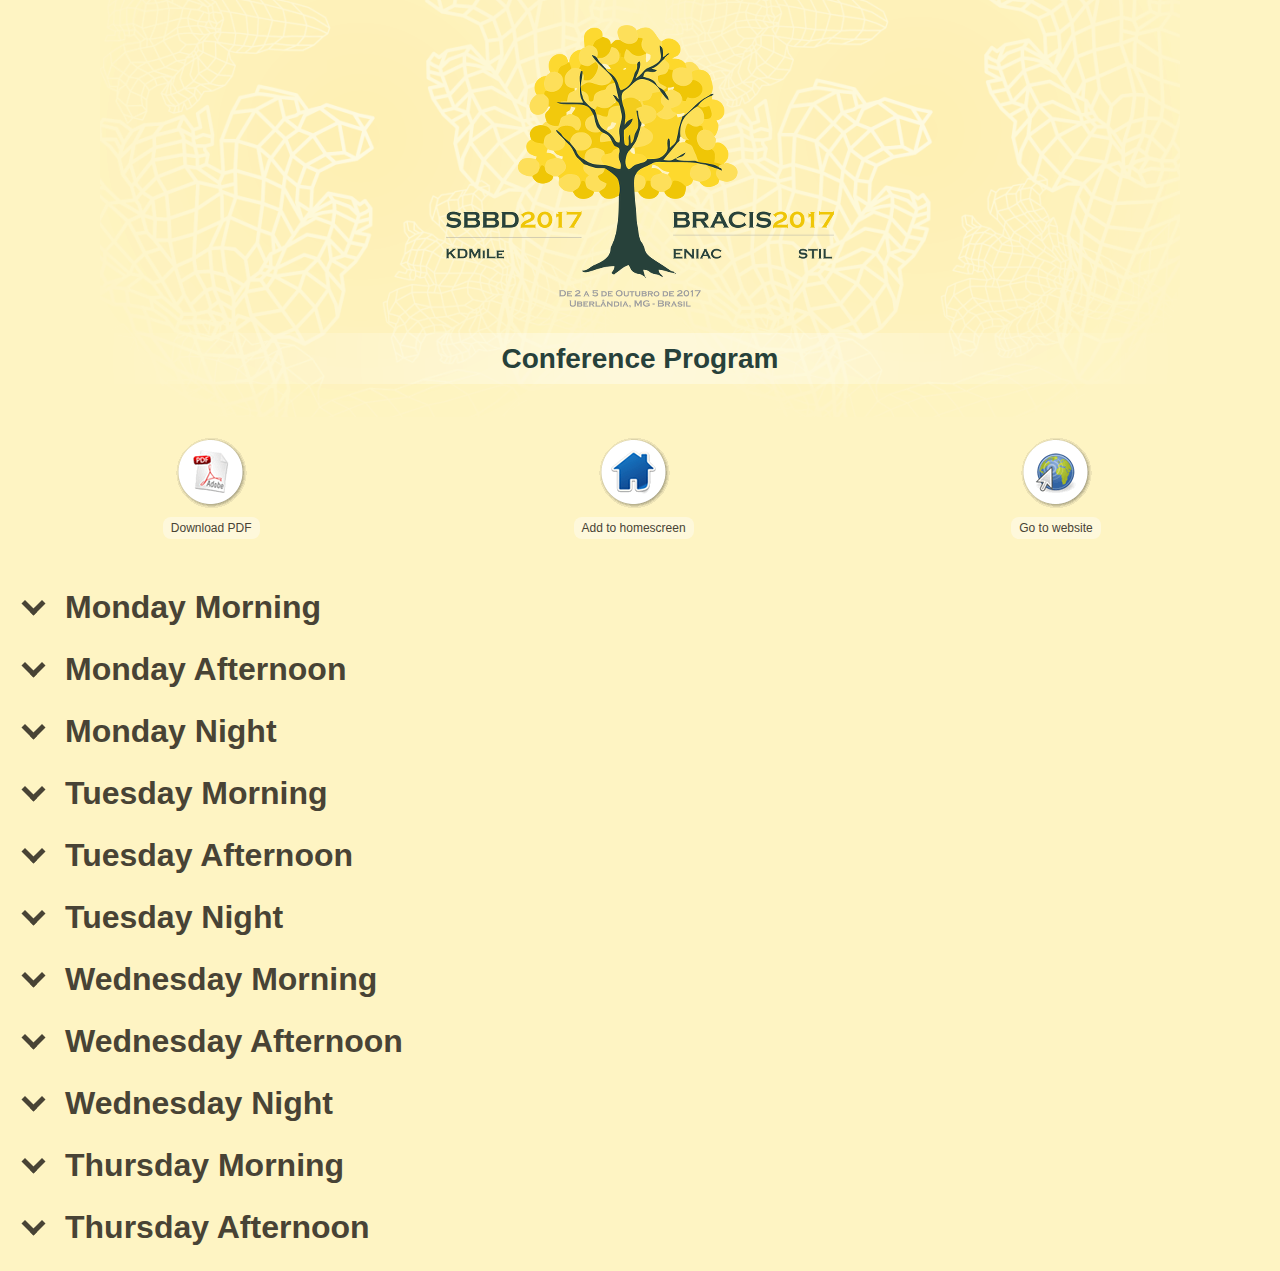
==== index.html @ 1a39b27f "4" ====
<!DOCTYPE html>
<html>
  <head>
    <meta charset="UTF-8">
    <meta name="viewport" content="width=device-width,initial-scale=1">
    <title>Conference Program - BRACIS|SBBD</title>
    <link rel="icon" type="image/png" href="images/bracis-32.png" sizes="32x32">
    <link rel="icon" type="image/png" href="images/bracis-64.png" sizes="64x64">
    <link rel="icon" type="image/png" href="images/bracis-128.png" sizes="128x128">
    <link rel="stylesheet" href="style.css" type="text/css">
  </head>
  <body>
    <header><h1>Conference Program</h1></header>
    <nav>
      <ul class="menu">
        <li>
          <a href="bracis-sbbd.pdf" target="_.blank">
            <p><img src="images/pdf.png"></p>
            <span class="text">Download PDF</span>
          </a>
        </li>
        <li>
          <a href="https://www.stmaryk12.net/cms/lib/LA01907349/Centricity/Domain/667/How%20to%20add%20a%20Home%20Screen%20Shortcut%20Link.pdf" target="_.blank">
            <p><img src="images/homescreen.png"></p>
            <span class="text">Add to homescreen</span>
          </a>
        </li>
        <li>
          <a href="http://www.bracis2017.ufu.br/" target="_.blank">
            <p><img src="images/website.png"></p>
            <span class="text">Go to website</span>
          </a>
        </li>
      </ul>
    </nav>
    
    <section id="MondayMorning" data-collapse-after="2017-10-02 12:00"><h2>Monday Morning</h2><ul class="time-table"><li ><ul class="event"><li class="time"><img src="images/time.png" class="icon">08:30 - 10:00</li><li class="title"><img src="images/title.png" class="icon">Tutorial 1 - Understanding classifier performance: ROC analysis and beyond (Part 1)</li><li class="info"><a data-event-id="Tutorial1-Understandingclassifierperformance:ROCanalysisandbeyond(Part1)"><img src="images/info.png"></a></li></ul></li><li ><ul class="event"><li class="time"><img src="images/time.png" class="icon">08:30 - 10:00</li><li class="title"><img src="images/title.png" class="icon">Tutorial 2 - AUTO-ML: automatizando aprendizado de máquina (Part 1)</li><li class="info"><a data-event-id="Tutorial2-AUTO-ML:automatizandoaprendizadodemáquina(Part1)"><img src="images/info.png"></a></li></ul></li><li ><ul class="event"><li class="time"><img src="images/time.png" class="icon">08:30 - 10:00</li><li class="title"><img src="images/title.png" class="icon">Workshop JDP (Part 1)</li><li class="info"><a data-event-id="WorkshopJDP(Part1)"><img src="images/info.png"></a></li></ul></li><li class="break-event"><ul class="event"><li class="time"><img src="images/time.png" class="icon">10:00 - 10:30</li><li class="break">Coffee break</li><li class="info"><img src="images/coffee.png"></li></ul></li><li ><ul class="event"><li class="time"><img src="images/time.png" class="icon">10:30 - 12:00</li><li class="title"><img src="images/title.png" class="icon">Tutorial 1 - Understanding classifier performance: ROC analysis and beyond (Part 2)</li><li class="info"><a data-event-id="Tutorial1-Understandingclassifierperformance:ROCanalysisandbeyond(Part2)"><img src="images/info.png"></a></li></ul></li><li ><ul class="event"><li class="time"><img src="images/time.png" class="icon">10:30 - 12:00</li><li class="title"><img src="images/title.png" class="icon">Tutorial 2 - AUTO-ML: automatizando aprendizado de máquina (Part 2)</li><li class="info"><a data-event-id="Tutorial2-AUTO-ML:automatizandoaprendizadodemáquina(Part2)"><img src="images/info.png"></a></li></ul></li><li ><ul class="event"><li class="time"><img src="images/time.png" class="icon">10:30 - 12:00</li><li class="title"><img src="images/title.png" class="icon">Workshop JDP (Parte 2)</li><li class="info"><a data-event-id="WorkshopJDP(Parte2)"><img src="images/info.png"></a></li></ul></li></ul></section><section id="MondayAfternoon" data-collapse-after="2017-10-02 17:30"><h2>Monday Afternoon</h2><ul class="time-table"><li ><ul class="event"><li class="time"><img src="images/time.png" class="icon">13:30 - 15:00</li><li class="title"><img src="images/title.png" class="icon">Tutorial 3 - Hands-on Tutorial on MOA (Part 1)</li><li class="info"><a data-event-id="Tutorial3-Hands-onTutorialonMOA(Part1)"><img src="images/info.png"></a></li></ul></li><li ><ul class="event"><li class="time"><img src="images/time.png" class="icon">13:30 - 15:00</li><li class="title"><img src="images/title.png" class="icon">Tutorial 4 - Automatic Language Identification in Microblogs (Part 1)</li><li class="info"><a data-event-id="Tutorial4-AutomaticLanguageIdentificationinMicroblogs(Part1)"><img src="images/info.png"></a></li></ul></li><li class="break-event"><ul class="event"><li class="time"><img src="images/time.png" class="icon">15:00 - 15:30</li><li class="break">Coffee break</li><li class="info"><img src="images/coffee.png"></li></ul></li><li ><ul class="event"><li class="time"><img src="images/time.png" class="icon">15:30 - 17:00</li><li class="title"><img src="images/title.png" class="icon">Tutorial 3 - Hands-on Tutorial on MOA (Part 2)</li><li class="info"><a data-event-id="Tutorial3-Hands-onTutorialonMOA(Part2)"><img src="images/info.png"></a></li></ul></li><li ><ul class="event"><li class="time"><img src="images/time.png" class="icon">15:30 - 17:00</li><li class="title"><img src="images/title.png" class="icon">Tutorial 4 - Automatic Language Identification in Microblogs (Part 2)</li><li class="info"><a data-event-id="Tutorial4-AutomaticLanguageIdentificationinMicroblogs(Part2)"><img src="images/info.png"></a></li></ul></li><li class="break-event"><ul class="event"><li class="time"><img src="images/time.png" class="icon">17:00 - 17:30</li><li class="break">Coffee break</li><li class="info"><img src="images/coffee.png"></li></ul></li></ul></section><section id="MondayNight" data-collapse-after="2017-10-02 19:20"><h2>Monday Night</h2><ul class="time-table"><li ><ul class="event"><li class="time"><img src="images/time.png" class="icon">17:30 - 19:20</li><li class="title"><img src="images/title.png" class="icon">Industrial and Research Panel (BRACIS and SBBD)</li><li class="info"><a data-event-id="IndustrialandResearchPanel(BRACISandSBBD)"><img src="images/info.png"></a></li></ul></li></ul></section><section id="TuesdayMorning" data-collapse-after="2017-10-03 12:30"><h2>Tuesday Morning</h2><ul class="time-table"><li ><ul class="event"><li class="time"><img src="images/time.png" class="icon">08:30 - 10:00</li><li class="title"><img src="images/title.png" class="icon">Talk: Data Science and Big Data: brothers, yes, twins, no</li><li class="info"><a data-event-id="Talk:DataScienceandBigData:brothers,yes,twins,no"><img src="images/info.png"></a></li></ul></li><li class="break-event"><ul class="event"><li class="time"><img src="images/time.png" class="icon">17:00 - 17:30</li><li class="break">Coffee break</li><li class="info"><img src="images/coffee.png"></li></ul></li><li ><ul class="event"><li class="time"><img src="images/time.png" class="icon">10:30 - 12:30</li><li class="title"><img src="images/title.png" class="icon">ENIAC TS1: Evolutionary computation and Metaheuristics 1</li><li class="info"><a data-event-id="ENIACTS1:EvolutionarycomputationandMetaheuristics1"><img src="images/info.png"></a></li></ul></li><li ><ul class="event"><li class="time"><img src="images/time.png" class="icon">10:30 - 12:30</li><li class="title"><img src="images/title.png" class="icon">BRACIS TS1: Machine Learning and Data Mining 1</li><li class="info"><a data-event-id="BRACISTS1:MachineLearningandDataMining1"><img src="images/info.png"></a></li></ul></li><li ><ul class="event"><li class="time"><img src="images/time.png" class="icon">10:30 - 12:30</li><li class="title"><img src="images/title.png" class="icon">BRACIS TS2: Agent-based and Multi-Agent Systems</li><li class="info"><a data-event-id="BRACISTS2:Agent-basedandMulti-AgentSystems"><img src="images/info.png"></a></li></ul></li><li ><ul class="event"><li class="time"><img src="images/time.png" class="icon">10:30 - 12:30</li><li class="title"><img src="images/title.png" class="icon">STIL TS1</li><li class="info"><a data-event-id="STILTS1"><img src="images/info.png"></a></li></ul></li><li ><ul class="event"><li class="time"><img src="images/time.png" class="icon">10:30 - 12:30</li><li class="title"><img src="images/title.png" class="icon">ENIAC TS2: Natural Language Procesing 1</li><li class="info"><a data-event-id="ENIACTS2:NaturalLanguageProcesing1"><img src="images/info.png"></a></li></ul></li><li ><ul class="event"><li class="time"><img src="images/time.png" class="icon">10:30 - 12:30</li><li class="title"><img src="images/title.png" class="icon">Talk: S. Amer-Yahia</li><li class="info"><a data-event-id="Talk:S.Amer-Yahia"><img src="images/info.png"></a></li></ul></li></ul></section><section id="TuesdayAfternoon" data-collapse-after="2017-10-03 18:00"><h2>Tuesday Afternoon</h2><ul class="time-table"><li ><ul class="event"><li class="time"><img src="images/time.png" class="icon">14:00 - 15:30</li><li class="title"><img src="images/title.png" class="icon">Talk: On Callibration in Machine Leraning</li><li class="info"><a data-event-id="Talk:OnCallibrationinMachineLeraning"><img src="images/info.png"></a></li></ul></li><li class="break-event"><ul class="event"><li class="time"><img src="images/time.png" class="icon">15:30 - 16:00</li><li class="break">Coffee break</li><li class="info"><img src="images/coffee.png"></li></ul></li><li ><ul class="event"><li class="time"><img src="images/time.png" class="icon">15:30 - 18:00</li><li class="title"><img src="images/title.png" class="icon">Poster Session: STIL/JDP/TILic</li><li class="info"><a data-event-id="PosterSession:STIL/JDP/TILic"><img src="images/info.png"></a></li></ul></li><li ><ul class="event"><li class="time"><img src="images/time.png" class="icon">16:00 - 18:00</li><li class="title"><img src="images/title.png" class="icon">ENIAC TS3: Multiagent Systems</li><li class="info"><a data-event-id="ENIACTS3:MultiagentSystems"><img src="images/info.png"></a></li></ul></li><li ><ul class="event"><li class="time"><img src="images/time.png" class="icon">16:00 - 18:00</li><li class="title"><img src="images/title.png" class="icon">BRACIS TS3: Machine Learning and Data Mining II</li><li class="info"><a data-event-id="BRACISTS3:MachineLearningandDataMiningII"><img src="images/info.png"></a></li></ul></li><li ><ul class="event"><li class="time"><img src="images/time.png" class="icon">16:00 - 18:00</li><li class="title"><img src="images/title.png" class="icon">ENIAC TS4: Data Mining</li><li class="info"><a data-event-id="ENIACTS4:DataMining"><img src="images/info.png"></a></li></ul></li></ul></section><section id="TuesdayNight" data-collapse-after="2017-10-03 21:30"><h2>Tuesday Night</h2><ul class="time-table"><li ><ul class="event"><li class="time"><img src="images/time.png" class="icon">18:00 - 19:00</li><li class="title"><img src="images/title.png" class="icon">CEIC & CEIA Meeting</li><li class="info"><a data-event-id="CEIC&CEIAMeeting"><img src="images/info.png"></a></li></ul></li><li ><ul class="event"><li class="time"><img src="images/time.png" class="icon">18:00 - 19:00</li><li class="title"><img src="images/title.png" class="icon">KDD Competition</li><li class="info"><a data-event-id="KDDCompetition"><img src="images/info.png"></a></li></ul></li><li ><ul class="event"><li class="time"><img src="images/time.png" class="icon">18:00 - 19:00</li><li class="title"><img src="images/title.png" class="icon">CEPLN Meeting</li><li class="info"><a data-event-id="CEPLNMeeting"><img src="images/info.png"></a></li></ul></li><li ><ul class="event"><li class="time"><img src="images/time.png" class="icon">19:30 - 21:30</li><li class="title"><img src="images/title.png" class="icon">Opening Cerimony (BRACIS and SBBD)</li><li class="info"><a data-event-id="OpeningCerimony(BRACISandSBBD)"><img src="images/info.png"></a></li></ul></li></ul></section><section id="WednesdayMorning" data-collapse-after="2017-10-04 12:30"><h2>Wednesday Morning</h2><ul class="time-table"><li ><ul class="event"><li class="time"><img src="images/time.png" class="icon">08:30 - 10:00</li><li class="title"><img src="images/title.png" class="icon">Talk: Massive Online Analytics for the Internet of Things (IoT)</li><li class="info"><a data-event-id="Talk:MassiveOnlineAnalyticsfortheInternetofThings(IoT)"><img src="images/info.png"></a></li></ul></li><li class="break-event"><ul class="event"><li class="time"><img src="images/time.png" class="icon">10:00 - 10:30</li><li class="break">Coffee break</li><li class="info"><img src="images/coffee.png"></li></ul></li><li ><ul class="event"><li class="time"><img src="images/time.png" class="icon">10:30 - 12:30</li><li class="title"><img src="images/title.png" class="icon">ENIAC TS5: Applications I</li><li class="info"><a data-event-id="ENIACTS5:ApplicationsI"><img src="images/info.png"></a></li></ul></li><li ><ul class="event"><li class="time"><img src="images/time.png" class="icon">10:30 - 12:30</li><li class="title"><img src="images/title.png" class="icon">BRACIS TS4: Planning and Scheduling</li><li class="info"><a data-event-id="BRACISTS4:PlanningandScheduling"><img src="images/info.png"></a></li></ul></li><li ><ul class="event"><li class="time"><img src="images/time.png" class="icon">10:30 - 12:30</li><li class="title"><img src="images/title.png" class="icon">BRACIS TS5: Deep Learning / Neural Networks</li><li class="info"><a data-event-id="BRACISTS5:DeepLearning/NeuralNetworks"><img src="images/info.png"></a></li></ul></li><li ><ul class="event"><li class="time"><img src="images/time.png" class="icon">10:30 - 12:30</li><li class="title"><img src="images/title.png" class="icon">STIL TS2: Applications I</li><li class="info"><a data-event-id="STILTS2:ApplicationsI"><img src="images/info.png"></a></li></ul></li><li ><ul class="event"><li class="time"><img src="images/time.png" class="icon">10:30 - 12:30</li><li class="title"><img src="images/title.png" class="icon">ENIAC TS6: Machine Learning I</li><li class="info"><a data-event-id="ENIACTS6:MachineLearningI"><img src="images/info.png"></a></li></ul></li><li ><ul class="event"><li class="time"><img src="images/time.png" class="icon">10:30 - 12:30</li><li class="title"><img src="images/title.png" class="icon">Talk: José Palazzo</li><li class="info"><a data-event-id="Talk:JoséPalazzo"><img src="images/info.png"></a></li></ul></li></ul></section><section id="WednesdayAfternoon" data-collapse-after="2017-10-04 18:00"><h2>Wednesday Afternoon</h2><ul class="time-table"><li ><ul class="event"><li class="time"><img src="images/time.png" class="icon">14:00 - 15:30</li><li class="title"><img src="images/title.png" class="icon">Talk: Evolutionary algorithms, shared assets, and sustainable global freight transport</li><li class="info"><a data-event-id="Talk:Evolutionaryalgorithms,sharedassets,andsustainableglobalfreighttransport"><img src="images/info.png"></a></li></ul></li><li class="break-event"><ul class="event"><li class="time"><img src="images/time.png" class="icon">15:30 - 16:00</li><li class="break">Coffee break</li><li class="info"><img src="images/coffee.png"></li></ul></li><li ><ul class="event"><li class="time"><img src="images/time.png" class="icon">16:00 - 18:00</li><li class="title"><img src="images/title.png" class="icon">ENIAC TS7: Best Papers</li><li class="info"><a data-event-id="ENIACTS7:BestPapers"><img src="images/info.png"></a></li></ul></li><li ><ul class="event"><li class="time"><img src="images/time.png" class="icon">16:00 - 18:00</li><li class="title"><img src="images/title.png" class="icon">BRACIS TS6: Applications I</li><li class="info"><a data-event-id="BRACISTS6:ApplicationsI"><img src="images/info.png"></a></li></ul></li><li ><ul class="event"><li class="time"><img src="images/time.png" class="icon">16:00 - 18:00</li><li class="title"><img src="images/title.png" class="icon">BRACIS TS7: Evolutionary Computation and Metaheuristics</li><li class="info"><a data-event-id="BRACISTS7:EvolutionaryComputationandMetaheuristics"><img src="images/info.png"></a></li></ul></li><li ><ul class="event"><li class="time"><img src="images/time.png" class="icon">16:00 - 18:00</li><li class="title"><img src="images/title.png" class="icon">STIL TS3</li><li class="info"><a data-event-id="STILTS3"><img src="images/info.png"></a></li></ul></li></ul></section><section id="WednesdayNight" data-collapse-after="2017-10-04 21:30"><h2>Wednesday Night</h2><ul class="time-table"><li ><ul class="event"><li class="time"><img src="images/time.png" class="icon">19:30 - 21:30</li><li class="title"><img src="images/title.png" class="icon">Conference Dinner</li><li class="info"><a data-event-id="ConferenceDinner"><img src="images/info.png"></a></li></ul></li></ul></section><section id="ThursdayMorning" data-collapse-after="2017-10-05 12:30"><h2>Thursday Morning</h2><ul class="time-table"><li ><ul class="event"><li class="time"><img src="images/time.png" class="icon">08:30 - 10:10</li><li class="title"><img src="images/title.png" class="icon">ENIAC TS8: Natural Language Processing II</li><li class="info"><a data-event-id="ENIACTS8:NaturalLanguageProcessingII"><img src="images/info.png"></a></li></ul></li><li ><ul class="event"><li class="time"><img src="images/time.png" class="icon">08:30 - 10:10</li><li class="title"><img src="images/title.png" class="icon">ENIAC TS9: Machine Learning II</li><li class="info"><a data-event-id="ENIACTS9:MachineLearningII"><img src="images/info.png"></a></li></ul></li><li ><ul class="event"><li class="time"><img src="images/time.png" class="icon">08:30 - 10:10</li><li class="title"><img src="images/title.png" class="icon">ENIAC TS10: Computer Vision I</li><li class="info"><a data-event-id="ENIACTS10:ComputerVisionI"><img src="images/info.png"></a></li></ul></li><li ><ul class="event"><li class="time"><img src="images/time.png" class="icon">08:30 - 10:10</li><li class="title"><img src="images/title.png" class="icon">ENIAC TS11: Applications II</li><li class="info"><a data-event-id="ENIACTS11:ApplicationsII"><img src="images/info.png"></a></li></ul></li><li class="break-event"><ul class="event"><li class="time"><img src="images/time.png" class="icon">10:10 - 10:30</li><li class="break">Coffee break</li><li class="info"><img src="images/coffee.png"></li></ul></li><li ><ul class="event"><li class="time"><img src="images/time.png" class="icon">10:30 - 12:30</li><li class="title"><img src="images/title.png" class="icon">ENIAC TS12: Knowledge Representation, Reasoning, Planning</li><li class="info"><a data-event-id="ENIACTS12:KnowledgeRepresentation,Reasoning,Planning"><img src="images/info.png"></a></li></ul></li><li ><ul class="event"><li class="time"><img src="images/time.png" class="icon">10:30 - 12:30</li><li class="title"><img src="images/title.png" class="icon">BRACIS TS8: Applications II</li><li class="info"><a data-event-id="BRACISTS8:ApplicationsII"><img src="images/info.png"></a></li></ul></li><li ><ul class="event"><li class="time"><img src="images/time.png" class="icon">10:30 - 12:30</li><li class="title"><img src="images/title.png" class="icon">BRACIS TS9: Pattern Recognition and Cluster Analysis</li><li class="info"><a data-event-id="BRACISTS9:PatternRecognitionandClusterAnalysis"><img src="images/info.png"></a></li></ul></li><li ><ul class="event"><li class="time"><img src="images/time.png" class="icon">10:30 - 12:30</li><li class="title"><img src="images/title.png" class="icon">BRACIS TS10: Search and Optimization</li><li class="info"><a data-event-id="BRACISTS10:SearchandOptimization"><img src="images/info.png"></a></li></ul></li><li ><ul class="event"><li class="time"><img src="images/time.png" class="icon">10:30 - 12:30</li><li class="title"><img src="images/title.png" class="icon">ENIAC TS13: Machine Learning III</li><li class="info"><a data-event-id="ENIACTS13:MachineLearningIII"><img src="images/info.png"></a></li></ul></li><li ><ul class="event"><li class="time"><img src="images/time.png" class="icon">10:30 - 12:30</li><li class="title"><img src="images/title.png" class="icon">Talk: A. Pavlo</li><li class="info"><a data-event-id="Talk:A.Pavlo"><img src="images/info.png"></a></li></ul></li></ul></section><section id="ThursdayAfternoon" data-collapse-after="2017-10-05 16:00"><h2>Thursday Afternoon</h2><ul class="time-table"><li ><ul class="event"><li class="time"><img src="images/time.png" class="icon">14:00 - 16:00</li><li class="title"><img src="images/title.png" class="icon">ENIAC TS14: Evolutionary Computation and Metaheuristics II</li><li class="info"><a data-event-id="ENIACTS14:EvolutionaryComputationandMetaheuristicsII"><img src="images/info.png"></a></li></ul></li><li ><ul class="event"><li class="time"><img src="images/time.png" class="icon">14:00 - 16:00</li><li class="title"><img src="images/title.png" class="icon">BRACIS TS11: Machine Learning and Data Mining III</li><li class="info"><a data-event-id="BRACISTS11:MachineLearningandDataMiningIII"><img src="images/info.png"></a></li></ul></li><li ><ul class="event"><li class="time"><img src="images/time.png" class="icon">14:00 - 16:00</li><li class="title"><img src="images/title.png" class="icon">BRACIS TS12: Natural Language Processing</li><li class="info"><a data-event-id="BRACISTS12:NaturalLanguageProcessing"><img src="images/info.png"></a></li></ul></li><li ><ul class="event"><li class="time"><img src="images/time.png" class="icon">14:00 - 16:00</li><li class="title"><img src="images/title.png" class="icon">BRACIS TS13: Knowledge Representation and Reasoning</li><li class="info"><a data-event-id="BRACISTS13:KnowledgeRepresentationandReasoning"><img src="images/info.png"></a></li></ul></li><li ><ul class="event"><li class="time"><img src="images/time.png" class="icon">14:00 - 16:00</li><li class="title"><img src="images/title.png" class="icon">ENIAC TS15: Computer Vision II</li><li class="info"><a data-event-id="ENIACTS15:ComputerVisionII"><img src="images/info.png"></a></li></ul></li></ul></section><section class="event-description" data-event="Tutorial1-Understandingclassifierperformance:ROCanalysisandbeyond(Part1)"><div class="close">Close</div><ul class="event-details"><li class="title"><b>Title:</b> Tutorial 1 - Understanding classifier performance: ROC analysis and beyond (Part 1)</li><li class="author"><b>Author:</b> Peter Flach</li><li class="time"><b>Date and time:</b> Monday, 08:30 - 10:00</li><li class="location"><b>Location:</b> Auditorium A2</li></ul><h3>Description:</h3><div class="description"><p>Machine learning, broadly defined as data-driven technology to enhance human decision making, is already in widespread use and will soon be ubiquitous and indispensable in all areas of human endeavour. Data is collected routinely in all areas of significant societal relevance including law, policy, national security, education and healthcare, and machine learning informs decision making by detecting patterns in the data. Achieving transparency, robustness and trustworthiness of these machine learning applications is hence of paramount importance, and evaluation procedures and metrics play a key role in this. In this tutorial I will review important issues in theory and practice of evaluating predictive machine learning models. Many issues arise from a limited appreciation of the importance of the scale on which metrics are expressed. For example, it is OK to use the arithmetic average for aggregating accuracies achieved over different test sets but not for aggregating F-scores. These and related issues will be discussed within the context of ROC analysis, which provides a general framework for analysing per-class performance of classifiers.</p></div></section><section class="event-description" data-event="Tutorial2-AUTO-ML:automatizandoaprendizadodemáquina(Part1)"><div class="close">Close</div><ul class="event-details"><li class="title"><b>Title:</b> Tutorial 2 - AUTO-ML: automatizando aprendizado de máquina (Part 1)</li><li class="author"><b>Author:</b> André Carlos Ponce de Leon Ferreira de Carvalho</li><li class="time"><b>Date and time:</b> Monday, 08:30 - 10:00</li><li class="location"><b>Location:</b> Auditorium A3</li></ul><h3>Description:</h3><div class="description"><p>Nas últimas décadas, um grande número de algoritmos de aprendizado de máquina, e técnicas de pré-processamento de dados têm sido propostos. Ao mesmo tempo em que esse grande número aumenta o leque de escolhas, ele traz o desafio de qual algoritmo e técnica escolher para um novo conjunto de dados. Além disso, cada algoritmo e técnica possui parâmetros que precisam ser ajustados. Como resultado, a qualidade do desempenho obtido por um modelo induzido por um algoritmo de aprendizado de máquina é fortemente influenciado pelo conhecimento e experiência do desenvolvedor. AutoML permite automatizar várias etapas do uso de técnicas de aprendizado de máquina em novos conjuntos de dados. Permite não apenas recomendar que alternativas para recomendação de algoritmos, técnicas e valores de parâmetros, mas também técnicas de pós-processamento e de análise dos resultados. Este tutorial vai apresentar os principais conceitos utilizados em AutoML e apresentar alguns exemplos de como pode ser utilizado.</p></div></section><section class="event-description" data-event="WorkshopJDP(Part1)"><div class="close">Close</div><ul class="event-details"><li class="title"><b>Title:</b> Workshop JDP (Part 1)</li><li class="time"><b>Date and time:</b> Monday, 08:30 - 10:00</li><li class="location"><b>Location:</b> Grande othelo (at Hotel Mercure)</li></ul></section><section class="event-description" data-event="Tutorial1-Understandingclassifierperformance:ROCanalysisandbeyond(Part2)"><div class="close">Close</div><ul class="event-details"><li class="title"><b>Title:</b> Tutorial 1 - Understanding classifier performance: ROC analysis and beyond (Part 2)</li><li class="author"><b>Author:</b> Peter Flach</li><li class="time"><b>Date and time:</b> Monday, 10:30 - 12:00</li><li class="location"><b>Location:</b> Auditorium A2</li></ul><h3>Description:</h3><div class="description"><p>Machine learning, broadly defined as data-driven technology to enhance human decision making, is already in widespread use and will soon be ubiquitous and indispensable in all areas of human endeavour. Data is collected routinely in all areas of significant societal relevance including law, policy, national security, education and healthcare, and machine learning informs decision making by detecting patterns in the data. Achieving transparency, robustness and trustworthiness of these machine learning applications is hence of paramount importance, and evaluation procedures and metrics play a key role in this. In this tutorial I will review important issues in theory and practice of evaluating predictive machine learning models. Many issues arise from a limited appreciation of the importance of the scale on which metrics are expressed. For example, it is OK to use the arithmetic average for aggregating accuracies achieved over different test sets but not for aggregating F-scores. These and related issues will be discussed within the context of ROC analysis, which provides a general framework for analysing per-class performance of classifiers.</p></div></section><section class="event-description" data-event="Tutorial2-AUTO-ML:automatizandoaprendizadodemáquina(Part2)"><div class="close">Close</div><ul class="event-details"><li class="title"><b>Title:</b> Tutorial 2 - AUTO-ML: automatizando aprendizado de máquina (Part 2)</li><li class="author"><b>Author:</b> André Carlos Ponce de Leon Ferreira de Carvalho</li><li class="time"><b>Date and time:</b> Monday, 10:30 - 12:00</li><li class="location"><b>Location:</b> Auditorium A3</li></ul><h3>Description:</h3><div class="description"><p>Nas últimas décadas, um grande número de algoritmos de aprendizado de máquina, e técnicas de pré-processamento de dados têm sido propostos. Ao mesmo tempo em que esse grande número aumenta o leque de escolhas, ele traz o desafio de qual algoritmo e técnica escolher para um novo conjunto de dados. Além disso, cada algoritmo e técnica possui parâmetros que precisam ser ajustados. Como resultado, a qualidade do desempenho obtido por um modelo induzido por um algoritmo de aprendizado de máquina é fortemente influenciado pelo conhecimento e experiência do desenvolvedor. AutoML permite automatizar várias etapas do uso de técnicas de aprendizado de máquina em novos conjuntos de dados. Permite não apenas recomendar que alternativas para recomendação de algoritmos, técnicas e valores de parâmetros, mas também técnicas de pós-processamento e de análise dos resultados. Este tutorial vai apresentar os principais conceitos utilizados em AutoML e apresentar alguns exemplos de como pode ser utilizado.</p></div></section><section class="event-description" data-event="WorkshopJDP(Parte2)"><div class="close">Close</div><ul class="event-details"><li class="title"><b>Title:</b> Workshop JDP (Parte 2)</li><li class="time"><b>Date and time:</b> Monday, 10:30 - 12:00</li><li class="location"><b>Location:</b> Grande othelo (at Hotel Mercure)</li></ul></section><section class="event-description" data-event="Tutorial3-Hands-onTutorialonMOA(Part1)"><div class="close">Close</div><ul class="event-details"><li class="title"><b>Title:</b> Tutorial 3 - Hands-on Tutorial on MOA (Part 1)</li><li class="author"><b>Author:</b> Albert Bifet</li><li class="time"><b>Date and time:</b> Monday, 13:30 - 15:00</li><li class="location"><b>Location:</b> Auditorium A2</li></ul><h3>Description:</h3><div class="description">Fast Big Data is being produced at high-velocity in real-time. To effectively deal with this type of streaming data produced in real time, we need to be able to adapt to changes on the distribution of the data being produced, and we need to do it using the minimum amount of time and memory. The Internet of Things (IoT) is a good example and motivation of this type of streaming data produced in real time. Massive Online Analytics (MOA) is a software environment for implementing algorithms and running experiments for online learning from evolving data streams. MOA is designed to deal with the challenging problem of scaling up the implementation of state of the art algorithms to real world dataset sizes. MOA includes classification and clustering methods. It contains collection of offline and online methods as well as tools for evaluation. MOA supports bi-directional interaction with WEKA, the Waikato Environment for Knowledge Analysis, and is released under the GNU GPL license. MOA is the most popular software in data stream mining with more than 10,000 downloads/year and a community of more than 50 developers (<a href="http://moa.cms.waikato.ac.nz/" target="_blank">http://moa.cms.waikato.ac.nz/</a>)</p></div></section><section class="event-description" data-event="Tutorial4-AutomaticLanguageIdentificationinMicroblogs(Part1)"><div class="close">Close</div><ul class="event-details"><li class="title"><b>Title:</b> Tutorial 4 - Automatic Language Identification in Microblogs (Part 1)</li><li class="author"><b>Author:</b> Clarissa Xavier</li><li class="time"><b>Date and time:</b> Monday, 13:30 - 15:00</li><li class="location"><b>Location:</b> Auditorium A3</li></ul><h3>Description:</h3><div class="description">Fast Big Data is being produced at high-velocity in real-time. To effectively deal with this type of streaming data produced in real time, we need to be able to adapt to changes on the distribution of the data being produced, and we need to do it using the minimum amount of time and memory. The Internet of Things (IoT) is a good example and motivation of this type of streaming data produced in real time. Massive Online Analytics (MOA) is a software environment for implementing algorithms and running experiments for online learning from evolving data streams. MOA is designed to deal with the challenging problem of scaling up the implementation of state of the art algorithms to real world dataset sizes. MOA includes classification and clustering methods. It contains collection of offline and online methods as well as tools for evaluation. MOA supports bi-directional interaction with WEKA, the Waikato Environment for Knowledge Analysis, and is released under the GNU GPL license. MOA is the most popular software in data stream mining with more than 10,000 downloads/year and a community of more than 50 developers (<a href="http://moa.cms.waikato.ac.nz/" target="_blank">http://moa.cms.waikato.ac.nz/</a>)</p></div></section><section class="event-description" data-event="Tutorial3-Hands-onTutorialonMOA(Part2)"><div class="close">Close</div><ul class="event-details"><li class="title"><b>Title:</b> Tutorial 3 - Hands-on Tutorial on MOA (Part 2)</li><li class="author"><b>Author:</b> Albert Bifet</li><li class="time"><b>Date and time:</b> Monday, 15:30 - 17:00</li><li class="location"><b>Location:</b> Auditorium A2</li></ul><h3>Description:</h3><div class="description">Fast Big Data is being produced at high-velocity in real-time. To effectively deal with this type of streaming data produced in real time, we need to be able to adapt to changes on the distribution of the data being produced, and we need to do it using the minimum amount of time and memory. The Internet of Things (IoT) is a good example and motivation of this type of streaming data produced in real time. Massive Online Analytics (MOA) is a software environment for implementing algorithms and running experiments for online learning from evolving data streams. MOA is designed to deal with the challenging problem of scaling up the implementation of state of the art algorithms to real world dataset sizes. MOA includes classification and clustering methods. It contains collection of offline and online methods as well as tools for evaluation. MOA supports bi-directional interaction with WEKA, the Waikato Environment for Knowledge Analysis, and is released under the GNU GPL license. MOA is the most popular software in data stream mining with more than 10,000 downloads/year and a community of more than 50 developers (<a href="http://moa.cms.waikato.ac.nz/" target="_blank">http://moa.cms.waikato.ac.nz/</a>)</p></div></section><section class="event-description" data-event="Tutorial4-AutomaticLanguageIdentificationinMicroblogs(Part2)"><div class="close">Close</div><ul class="event-details"><li class="title"><b>Title:</b> Tutorial 4 - Automatic Language Identification in Microblogs (Part 2)</li><li class="author"><b>Author:</b> Clarissa Xavier</li><li class="time"><b>Date and time:</b> Monday, 15:30 - 17:00</li><li class="location"><b>Location:</b> Auditorium A3</li></ul><h3>Description:</h3><div class="description">Fast Big Data is being produced at high-velocity in real-time. To effectively deal with this type of streaming data produced in real time, we need to be able to adapt to changes on the distribution of the data being produced, and we need to do it using the minimum amount of time and memory. The Internet of Things (IoT) is a good example and motivation of this type of streaming data produced in real time. Massive Online Analytics (MOA) is a software environment for implementing algorithms and running experiments for online learning from evolving data streams. MOA is designed to deal with the challenging problem of scaling up the implementation of state of the art algorithms to real world dataset sizes. MOA includes classification and clustering methods. It contains collection of offline and online methods as well as tools for evaluation. MOA supports bi-directional interaction with WEKA, the Waikato Environment for Knowledge Analysis, and is released under the GNU GPL license. MOA is the most popular software in data stream mining with more than 10,000 downloads/year and a community of more than 50 developers (<a href="http://moa.cms.waikato.ac.nz/" target="_blank">http://moa.cms.waikato.ac.nz/</a>)</p></div></section><section class="event-description" data-event="IndustrialandResearchPanel(BRACISandSBBD)"><div class="close">Close</div><ul class="event-details"><li class="title"><b>Title:</b> Industrial and Research Panel (BRACIS and SBBD)</li><li class="time"><b>Date and time:</b> Monday, 17:30 - 19:20</li><li class="location"><b>Location:</b> Auditorium A2 and A3</li></ul></section><section class="event-description" data-event="Talk:DataScienceandBigData:brothers,yes,twins,no"><div class="close">Close</div><ul class="event-details"><li class="title"><b>Title:</b> Talk: Data Science and Big Data: brothers, yes, twins, no</li><li class="author"><b>Author:</b> André Carlos Ponce de Leon Ferreira de Carvalho</li><li class="time"><b>Date and time:</b> Tuesday, 08:30 - 10:00</li><li class="location"><b>Location:</b> Auditorium A2 and A3</li></ul><h3>Description:</h3><div class="description"><p>With the recent great expansion in data generation and the growing importance of exploring the knowledge contained in these data, Data Science is one of the fastest growing area of Exact Sciences. Large companies, like Amazon, Apple, Disney, Facebook, Google and Microsoft are hiring a large number of scientists, engineers and statisticians to work in this area. The ability to acquire, store and transmit data from the most diverse human activities, in the public and private sectors, has grown exponentially. This is generating massive volumes of data. These massive volumes of data, handled by Big Data technologies, come from a variety of sources and therefore have a wide variety of structures, ranging from traditional attribute-value tables to videos and messages on social networks. Analyzing these massive volumes of data can generate valuable information for decision making, enabling the extraction of new and useful knowledge. The difficulty of this analysis by traditional data analysis techniques has led to the development of new techniques, expanding the area of Data Science. This talk will present the main aspects, challenges and applications of Big Data and Data Science.</p><p><b>Ciência de Dados e Big Data: irmãos, sim, gêmeos, não</b></p><p>Com a grande expansão recente na geração de dados e a crescente importância de exploração do conhecimento contido nesses dados, Ciência de Dados é uma das áreas que mais cresce nas Ciências Exatas. Grandes empresas, como Amazon, Apple, Disney, Facebook, Google e Microsoft estão contratando um grande número de cientistas, engenheiros e estatísticos para trabalhar nesta área. A capacidade de adquirir, armazenar e transmitir dados sobre as mais diferentes atividades humanas, nos setores públicos e privados, tem crescido de forma exponencial. Isso está gerando volumes massivos de dados. Esses volumes massivos de dados, tratados por tecnologias para Big Data, são provenientes de diferentes fontes e, por isso, apresentam uma grande variedade de estruturas, desde as tradicionais tabelas atributo-valor, a vídeos e mensagens em redes sociais. A análise desses volumes massivos de dados pode gerar informações preciosas para a tomada de decisão, permitindo a extração de conhecimentos novos e úteis. A dificuldade dessa análise por técnicas tradicionais de análise de dados tem levado ao desenvolvimento de novas técnicas, dando impulso à área de Ciência de Dados. Esta palestra apresentará os principais aspectos, desafios e aplicações de Big Data e Ciência de Dados.</p><p><b>Short-Bio: </b>É professor titular do Instituto de Ciências Matemáticas e de Computação, Departamento de Ciências de Computação, da Universidade de São Paulo (USP), campus São Carlos, onde também é diretor do centro de Aprendizado de Máquina em Análise de Dados, e bolsista de Produtividade em Pesquisa 1A do CNPq. Possui graduação (1987) e mestrado em Ciências da Computação (1990) pela Universidade Federal de Pernambuco, e doutorado em Electronic Engineering pela University of Kent at Canterbury (1994). Tem mais de 300 publicações em Ciência de Dados, Aprendizado de Máquina e Mineração de Dados, incluindo 10 best papers, em congressos organizados pela ACM, IEEE e SBC. Já orientou mais de 25 teses de doutorado em diferentes universidades do Brasil e de Portugal e supervisionou cerca de 15 pós-doutorados. Faz parte do Comitê Editorial e do Comitê de Programa dos principais periódicos e congressos da área de Inteligência Artificial, Ciência de Dados, Mineração de Dados e Aprendizado de Máquina, tais como AAAI, KDD, ECML/PKDD, IJCAI e SDM. É revisor ad hoc de várias fundações nacionais e internacionais de apoio à pesquisa. É vice-diretor do Centro de Ciências Matemáticas Aplicadas a Industria. Seus principais interesses de pesquisa são Aprendizado de Máquina (Machine Learning), Mineração de Dados (Data Mining) e Ciência de Dados (Data Science), atuando principalmente nos seguintes temas: detecção de novidades, meta-aprendizado, pré-processamento de dados e metaheurísticas, com aplicações em Bioinformática, Engenharia, Finanças, Medicina e Meio Ambiente.</p></div></section><section class="event-description" data-event="ENIACTS1:EvolutionarycomputationandMetaheuristics1"><div class="close">Close</div><ul class="event-details"><li class="title"><b>Title:</b> ENIAC TS1: Evolutionary computation and Metaheuristics 1</li><li class="time"><b>Date and time:</b> Tuesday, 10:30 - 12:30</li><li class="location"><b>Location:</b> Auditorium A1</li></ul><h3>Papers:</h3><ul class="papers"><li><h4>Uma abordagem baseada em Simulated Annealing aplicada ao problema de programação de jogos do Campeonato Mineiro de Futebol</h4><ul class="authors"><li>Keline M. Balieiro (IFNMG Campus Montes Claros)</li><li>Laércio I. Santos (IFNMG Campus Montes Claros)</li><li>Luciana B. Cosme (IFNMG Campus Montes Claros)</li><li>Renato A. C. Silva (IFNMG Campus Montes Claros)</li></ul></li><li><h4>Evolução Diferencial e Busca local para a Predição da Estrutura de Proteínas</h4><ul class="authors"><li>Lucas C. Siqueira (Universidade Estadual do Centro-Oeste - UNICENTRO)</li><li>Richard A. Gonçalves (Universidade Estadual do Centro-Oeste - UNICENTRO)</li><li>Carolina P. de Almeida (Universidade Estadual do Centro-Oeste - UNICENTRO)</li><li>Myriam R. Delgado (Universidade Tecnológica Federal do Paraná - UTFPR)</li><li>Sandra M. Venske (Universidade Estadual do Centro-Oeste - UNICENTRO)</li></ul></li><li><h4>Uma Hiper-Heurística para o Flowshop Multiobjetivo</h4><ul class="authors"><li>Geovani Ferreira Antunes (Universidade Estadual do Centro-Oeste - UNICENTRO)</li><li>Richard Aderbal Gonçalves (Universidade Estadual do Centro-Oeste - UNICENTRO)</li><li>Sandra Mara Venske (Universidade Estadual do Centro-Oeste - UNICENTRO)</li><li>Carolina Paula de Almeida (Universidade Estadual do Centro-Oeste - UNICENTRO)</li></ul></li><li><h4>Seleção Adaptativa de Operador da Evolução Diferencial para o Problema da Predição Terciária da Estrutura de Proteínas</h4><ul class="authors"><li>Isaque Silverio (Universidade Estadual do Centro-Oeste - UNICENTRO)</li><li>Richard A. Gonçalves (Universidade Estadual do Centro-Oeste - UNICENTRO)</li><li>Carolina P. Almeida (Universidade Estadual do Centro-Oeste - UNICENTRO)</li><li>Myriam R. Delgado (Universidade Tecnológica Federal do Paraná - UTFPR)</li><li>Sandra M. Venske (Universidade Estadual do Centro-Oeste - UNICENTRO)</li></ul></li><li><h4>Otimização de Percurso para Plotter Vertical Utilizando Algoritmos Genéticos</h4><ul class="authors"><li>Caio M. dos S. Escobar (Universidade Federal de Itajubá - UNIFEI - Campus Itabira)</li><li>Sandro Carvalho Izidoro (Universidade Federal de Itajubá - UNIFEI - Campus Itabira)</li></ul></li><li><h4>Modelagem de Funções de Transferência de Plantas Industriais em Malha Aberta e Fechada utilizando Algoritmos Genéticos</h4><ul class="authors"><li>Florisvaldo C. Bomfim Jr (UNIUBE e Universidade Federal de Uberlândia)</li><li>Igor S. Peretta (Universidade Federal de Uberlândia)</li><li>Keiji Yamanaka (Universidade Federal de Uberlândia)</li></ul></li></ul></section><section class="event-description" data-event="BRACISTS1:MachineLearningandDataMining1"><div class="close">Close</div><ul class="event-details"><li class="title"><b>Title:</b> BRACIS TS1: Machine Learning and Data Mining 1</li><li class="time"><b>Date and time:</b> Tuesday, 10:30 - 12:30</li><li class="location"><b>Location:</b> Auditorium A2</li></ul><h3>Papers:</h3><ul class="papers"><li><h4>Correcting Inconsistencies trough Association Rules in Temporal Large Growing Knowledge Bases</h4><ul class="authors"><li>Rafael Miani, Federal Institute of São Paulo, Brazil</li><li>Estevam Hruschka Jr., DC-UFSCar/Federal University of Sao Carlos, Brazil</li></ul></li><li><h4>Analyzing the public opinion on the Brazilian political and corruption issues</h4><ul class="authors"><li>Ricardo Rios, Universidade Federal da Bahia, Brazil</li><li>Rodrigo Mello, University of São Paulo, Brazil</li><li>Paulo Pagliosa, Universidade Federal de Mato Grosso do Sul, Brazil</li><li>Caio Lopes, Fabio Sikansi, University of São Paulo, Brazil</li></ul></li><li><h4>DSTARS: A Multi-Target Deep Structure for Tracking Asynchronous Regressor Stack</h4><ul class="authors"><li>Saulo Mastelini, Everton Santana, State University of Londrina, Brazil</li><li>Ricardo Cerri, Universidade Federal de São Carlos, Brazil</li><li>Sylvio Barbon Junior, Universidade Estadual de Londrina, Brazil</li></ul></li><li><h4>On Using Sum-Product Networks For Multi-Label Classification</h4><ul class="authors"><li>Julissa Giuliana Villanueva Llerena, IME-USP, Brazil</li><li>Denis Mauá, Universidade de São Paulo, Brazil</li></ul></li><li><h4>RegK-Means: A constraint-based clustering algorithm using spatial contiguity constraints for regionalization problems</h4><ul class="authors"><li>Leandro Miranda, José Viterbo, UFF</li><li>Flavia Bernardini, Universidade Federal Fluminense</li></ul></li><li><h4>Social-Training: ensemble learning with voting aggregation for semi-supervised classification tasks</h4><ul class="authors"><li>Matheus Alves, Ana Bazzan, UFRGS</li><li>Mariana Recamonde-Mendoza, Universidade Federal do Rio Grande do Sul</li></ul></li></ul></section><section class="event-description" data-event="BRACISTS2:Agent-basedandMulti-AgentSystems"><div class="close">Close</div><ul class="event-details"><li class="title"><b>Title:</b> BRACIS TS2: Agent-based and Multi-Agent Systems</li><li class="time"><b>Date and time:</b> Tuesday, 10:30 - 12:30</li><li class="location"><b>Location:</b> Auditorium A3</li></ul><h3>Papers:</h3><ul class="papers"><li><h4>Comparing Two Multiagent Reinforcement Learning Approaches for the Traffic Assignment Problem</h4><ul class="authors"><li>Ricardo Grunitzki, Universidade Federal do Rio Grande do Sul, Brazil</li><li>Ana Bazzan, UFRGS, Brazil</li></ul></li><li><h4>Resolving Resource Incompatibilities in Intelligent Agents</h4><ul class="authors"><li>Mariela Morveli Espinoza, Universidade Tecnologica Federal do Parana, Brazil</li><li>Ayslan Possebom, IFPR - Instituto Federal do Paraná, Brazil</li><li>Cesar Tacla, Universidade Tecnologica Federal do Parana, Brazil</li></ul></li><li><h4>A Dynamic Preference Logic for reasoning about Agent Programming</h4><ul class="authors"><li>Marlo Souza, Alvaro Moreira, UFRGS, Brazil</li><li>Renata Vieira, Pontifícia Universidade Católica do Rio Grande do Sul, Brazil</li><li>John-Jules Meyer, Utrecht University, The Netherlands</li></ul></li><li><h4>Learning-Process Evaluation to select Spatial Abstractions in Reinforcement Learning</h4><ul class="authors"><li>Cleiton da Silva, Universidade de São Paulo, Brazil</li><li>Valdinei Freire, Escola de Artes, Ciências e Humanidades - Universidade de São Paulo, Brazil</li></ul></li><li><h4>Improving Reinforcement Learning results with Qualitative Spatial Representation</h4><ul class="authors"><li>Thiago Homem, Centro Universitário da FEI, Brazil</li><li>Danilo Perico, Centro Universitário FEI, Brazil</li><li>Paulo Santos, Centro Universitário da FEI, Brazil</li><li>Anna Costa, Escola Politécnica - University of Sao Paulo, Brazil</li><li>Reinaldo Bianchi, Centro Universitario da FEI, Brazil</li></ul></li><li><h4>Use of conceptual representations based on conceptual spaces theory applied to BDI agents</h4><ul class="authors"><li>Joao Mário Brezolin, Instituto Federal Sul-Riograndense, Brazil</li><li>Sandro Rama Fiorini, PUCRS, Brazil</li><li>Marcia de Borba Campos, PUCRS, Brazil</li><li>Rafael H. Bordini, PUCRS, Brazil</li></ul></li></ul></section><section class="event-description" data-event="STILTS1"><div class="close">Close</div><ul class="event-details"><li class="title"><b>Title:</b> STIL TS1</li><li class="time"><b>Date and time:</b> Tuesday, 10:30 - 12:30</li><li class="location"><b>Location:</b> Auditorium A4</li></ul><h3>Papers:</h3><ul class="papers"><li><h4>Processo de construção de um corpus anotado com Entidades Geológicas visando REN</h4><ul class="authors"><li>Daniela do Amaral - Pontifícia Universidade Católica do Rio Grande do Sul (PUCRS)</li><li>Sandra Collovini - Pontifícia Universidade Católica do Rio Grande do Sul (PUCRS)</li><li>Anny Figueira - Pontifícia Universidade Católica do Rio Grande do Sul (PUCRS)</li><li>Renata Vieira - Pontifícia Universidade Católica do Rio Grande do Sul (PUCRS)</li><li>Marco Gonzalez - Pontifícia Universidade Católica do Rio Grande do Sul (PUCRS)</li></ul></li><li><h4>Formação de gentílicos a partir de topônimos: descrição linguística e aprendizado automático</h4><ul class="authors"><li>Roger A. de M. R. Antunes - Universidade Federal de São Carlos (UFSCar)</li><li>Thiago A. S. Pardo - Universidade de São Paulo (USP)</li><li>Gladis M. B. Almeida - Universidade Federal de São Carlos (UFSCar)</li></ul></li><li><h4>Portuguese Word Embeddings: Evaluating on Word Analogies and Natural Language Tasks</h4><ul class="authors"><li>Nathan S. Hartmann - Universidade de São Paulo (USP)</li><li>Erick R. Fonseca - Universidade de São Paulo (USP)</li><li>Christopher D. Shulby - Universidade de São Paulo (USP)</li><li>Marcos V. Treviso - Universidade de São Paulo (USP) </li><li>Jéssica S. Rodrigues - Universidade Federal de São Carlos (UFSCar)</li><li>Sandra M. Aluısio - Universidade de São Paulo (USP)</li></ul></li><li><h4>Evaluating Word Embeddings for Sentence Boundary Detection in Speech Transcripts</h4><ul class="authors"><li>Marcos V. Treviso - Universidade de São Paulo (USP)</li><li>Christopher D. Shulby - Universidade de São Paulo (USP)</li><li>Sandra M. Aluísio - Universidade de São Paulo (USP)</li></ul></li><li><h4>Normalizador de Texto para Lingua Portuguesa baseado em Modelo de Linguagem</h4><ul class="authors"><li>Patrick Thiago Bard - Pontifícia Universidade Católica do Rio Grande do Sul (PUCRS)</li><li>Renan Lopes Luis - Pontifícia Universidade Católica do Rio Grande do Sul (PUCRS)</li><li>Silvia Maria Wanderley Moraes - Pontifícia Universidade Católica do Rio Grande do Sul (PUCRS)</li></ul></li></ul></section><section class="event-description" data-event="ENIACTS2:NaturalLanguageProcesing1"><div class="close">Close</div><ul class="event-details"><li class="title"><b>Title:</b> ENIAC TS2: Natural Language Procesing 1</li><li class="time"><b>Date and time:</b> Tuesday, 10:30 - 12:30</li><li class="location"><b>Location:</b> Auditorium B1</li></ul><h3>Papers:</h3><ul class="papers"><li><h4>Detecção Automática de Opiniões Falsas com base no Conteúdo das Mensagens</h4><ul class="authors"><li>Emerson Cardoso (Universidade Federal de Sao Carlos (UFSCar))</li><li>Tiago Almeida (Universidade Federal de Sao Carlos (UFSCar))</li><li>Renato Silva (Universidade Federal de Sao Carlos (UFSCar))</li></ul></li><li><h4>Aplicação de Redes Neurais Convolucionais na Identificação de Emoções em Textos</h4><ul class="authors"><li>Zacarias Curi (Pontifícia Universidade Católica do Paraná)</li><li>Alceu Britto Jr (Pontifícia Universidade Católica do Paraná)</li><li>Emerson Paraiso (Pontifícia Universidade Católica do Paraná)</li></ul></li><li><h4>Analysis of unsupervised aspect term identification methods for Portuguese reviews</h4><ul class="authors"><li>Mateus Machado (Universidade de São Paulo)</li><li>Evandro Ruiz (Universidade de São Paulo)</li><li>Thiago Pardo (USP/ICMC)</li></ul></li><li><h4>DependentIE: An Open Information Extraction system on Portuguese by a Dependence Analysis</h4><ul class="authors"><li>Leandro Oliveira (Universidade Federal da Bahia)</li><li>Rafael Glauber (Universidade Federal da Bahia)</li><li>Daniela Barreiro Claro (Universidade Federal da Bahia)</li></ul></li><li><h4>A Study of Neural Networks Models applied to Natural Language Inference</h4><ul class="authors"><li>Victor Noronha (Universidade Federal do Rio de Janeiro)</li><li>João Carlos Pereira da Silva (Universidade Federal do Rio de Janeiro)</li></ul></li><li><h4>Rumo à integração de múltiplos QAs de domínio restrito: sistema de classificação de domínio através das perguntas</h4><ul class="authors"><li>Leandro Tavares (Universidade Federal de Sao Carlos (UFSCar))</li><li>Renato Silva (Universidade Federal de Sao Carlos (UFSCar))</li><li>Tiago Almeida (Universidade Federal de Sao Carlos (UFSCar))</li></ul></li></ul></section><section class="event-description" data-event="Talk:S.Amer-Yahia"><div class="close">Close</div><ul class="event-details"><li class="title"><b>Title:</b> Talk: S. Amer-Yahia</li><li class="author"><b>Author:</b> S. Amer-Yahia</li><li class="time"><b>Date and time:</b> Tuesday, 10:30 - 12:30</li><li class="location"><b>Location:</b> Auditorium B2 and B3</li></ul></section><section class="event-description" data-event="Talk:OnCallibrationinMachineLeraning"><div class="close">Close</div><ul class="event-details"><li class="title"><b>Title:</b> Talk: On Callibration in Machine Leraning</li><li class="author"><b>Author:</b> Peter Flach</li><li class="time"><b>Date and time:</b> Tuesday, 14:00 - 15:30</li><li class="location"><b>Location:</b> Auditorium A2 and A3</li></ul><h3>Description:</h3><div class="description"><p>Classifier calibration is concerned with the scale on which a classifier's scores are expressed. The advantage of calibrating these scores to a known, domain-independent scale is that the decision rule then also takes a domain-independent form and does not have to be learned. The best-known example of this occurs when the classifier's scores approximate, in a precise sense, the posterior probability over the classes; the main advantage of this is that the optimal decision rule is to predict the class that minimises expected cost averaged over all possible true classes. An alternative view of calibration holds that a well-calibrated classifier calculates the cost parameters under which the expected cost for the instance under consideration is the same regardless of the predicted class; the main advantage of this more general view is that it can be adapted to different loss measures. In this talk I will review recent work in classifier calibration, including the use of precision-recall-gain curves to obtain scores calibrated for the F-score, and Beta-calibration which is suited for classifiers scoring on a bounded scale.</p><p>References:</p><p>M Kull, T Silva Filho, P Flach. Beta calibration: a well-founded and easily implemented improvement on logistic calibration for binary classifiers. Artificial Intelligence and Statistics, pp. 623-631, 2017.</p><p>P Flach. Classifier Calibration. Encyclopedia of Machine Learning and Data Mining, 2016.</p><p>P Flach, M Kull. Precision-recall-gain curves: PR analysis done right. Advances in Neural Information Processing Systems, pp. 838-846, 2015.</p><p><b>Short Bio: Peter Flach has been Professor of Artificial Intelligence at the University of Bristol since 2003. An internationally leading researcher in the areas of mining highly structured data and the evaluation and improvement of machine learning models using ROC analysis, he has also published on the logic and philosophy of machine learning, and on the combination of logic and probability. He is author of Simply Logical: Intelligent Reasoning by Example (John Wiley, 1994) and Machine Learning: the Art and Science of Algorithms that Make Sense of Data (Cambridge University Press, 2012). Professor Flach is the Editor-in-Chief of the Machine Learning journal, one of the two top journals in the field that has been published for over 25 years by Kluwer and now Springer. He was Programme Co-Chair of the 1999 International Conference on Inductive Logic Programming, the 2001 European Conference on Machine Learning, the 2009 ACM Conference on Knowledge Discovery and Data Mining, and the 2012 European Conference on Machine Learning and Knowledge Discovery in Databases in Bristol.</b></p></div></section><section class="event-description" data-event="PosterSession:STIL/JDP/TILic"><div class="close">Close</div><ul class="event-details"><li class="title"><b>Title:</b> Poster Session: STIL/JDP/TILic</li><li class="time"><b>Date and time:</b> Tuesday, 15:30 - 18:00</li><li class="location"><b>Location:</b> Foyer Area</li></ul><h3>Papers:</h3><ul class="papers"><li><h4>STIL: Improving Opinion Summarization by Assessing Sentence Importance in On-line Reviews</h4><ul class="authors"><li>Rafael T. Anchieta - Universidade de São Paulo (USP)</li><li>Rogé́rio F. de Sousa - Universidade de São Paulo (USP)</li><li>Raimundo S. Moura - Universidade de São Paulo (USP)</li><li>Thiago A. S. Pardo - Universidade de São Paulo (USP)</li></ul></li><li><h4>STIL: Wheel of Life, an initial investigation: Topic-Related Polarity Visualization in Personal Stories</h4><ul class="authors"><li>Henrique D. P. Santos - Pontifícia Universidade Católica do Rio Grande do Sul (PUCRS)</li><li>Greice P. D. Molin - Pontifícia Universidade Católica do Rio Grande do Sul (PUCRS)</li><li>Jackson Pinheiro - Pontifícia Universidade Católica do Rio Grande do Sul (PUCRS)</li><li>Renata Vieira - Pontifícia Universidade Católica do Rio Grande do Sul (PUCRS)</li></ul></li><li><h4>STIL: A study on irony within the context of 7x1-PT corpus</h4><ul class="authors"><li>Silvia M. W. Moraes - Pontifícia Universidade Católica do Rio Grande do Sul (PUCRS)</li><li>Rackel M. Machado - Pontifícia Universidade Católica do Rio Grande do Sul (PUCRS)</li><li>Matheus S. Redecker - Pontifícia Universidade Católica do Rio Grande do Sul (PUCRS)</li><li>Rafael G. Cadaval - Pontifícia Universidade Católica do Rio Grande do Sul (PUCRS)</li><li>Felipe R. Meneguzzi - Pontifícia Universidade Católica do Rio Grande do Sul (PUCRS)</li></ul></li><li><h4>STIL: Geração de perguntas e respostas para a base de conhecimento de um chatterbot educacional</h4><ul class="authors"><li>Joyce Martins - Universidade Regional de Blumenau (FURB) </li><li>Camila V. Martins - Universidade Regional de Blumenau (FURB)</li></ul></li><li><h4>STIL: Uma Ferramenta para Identificar Desvios de Linguagem na Língua Portuguesa</h4><ul class="authors"><li>Jonathan Nau - Centro Universitário de Brusque (UNIFEBE)</li><li>Aluizio Haendchen Filho - Centro Universitário de Brusque (UNIFEBE)</li><li>Guilherme Passero - Universidade do Vale do Itajaí (UNIVALI)</li><li>Vinicius Cavaco - Centro Universitário de Brusque (UNIFEBE)</li></ul></li><li><h4>STIL: Estudo exploratório de categorias gramaticais com potencial de indicadores para a Análise de Sentimentos</h4><ul class="authors"><li>Júlia Santos Nunes Rodrigues - Universidade Federal de Minas Gerais (UFMG)</li><li>Adriana S. Pagano - Universidade Federal de Minas Gerais (UFMG)</li><li>Emerson Cabrera Paraiso - Pontifícia Universidade Católica do Paraná (PUCPR)</li></ul></li><li><h4>TILic: CL-CONLLU: Dependências Universais em Common Lisp</h4><ul class="authors"><li>Henrique Muniz</li></ul></li><li><h4>TILic: Word embeddings para cálculo de similaridade semântica entre textos de e-commerce</h4><ul class="authors"><li>Lucas Silva</li></ul></li><li><h4>TILic: Primeiros Passos no Uso de Redes Neurais Profundas para Representação e Reconhecimento de Fala para o Português do Brasil</h4><ul class="authors"><li>Tulio Reis</li></ul></li><li><h4>TILic: Detecção de Traços de Bullying em Tweets</h4><ul class="authors"><li>Gaspar Monteiro</li></ul></li><li><h4>TILic: Estudo de Modelos de Word Embedding</h4><ul class="authors"><li>Alisson Sales</li></ul></li><li><h4>TILic: Primeiros Experimentos com a Tradução Automática Neural para o Português do Brasil</h4><ul class="authors"><li>Marcio Lima</li></ul></li><li><h4>TILic: Processamento de Linguagem Natural na Educação Superior: Comparando Automaticamente Currículos de Cursos de Computação</h4><ul class="authors"><li>Rafael Monteiro</li></ul></li><li><h4>TILic: CorrefVisual: ferramenta para a edição gráfica de correferências</h4><ul class="authors"><li>Vinicius Sesti</li></ul></li></ul></section><section class="event-description" data-event="ENIACTS3:MultiagentSystems"><div class="close">Close</div><ul class="event-details"><li class="title"><b>Title:</b> ENIAC TS3: Multiagent Systems</li><li class="time"><b>Date and time:</b> Tuesday, 16:00 - 18:00</li><li class="location"><b>Location:</b> Auditorium A1</li></ul><h3>Papers:</h3><ul class="papers"><li><h4>Simulação Multiagentes: Áreas Atingidas por Terremotos com Focos de Incêndio</h4><ul class="authors"><li>Ana Júlia Fontoura (UNISC)</li><li>Rejane Frozza (UNISC)</li><li>Daniela Bagatini (PGIE - UFRGS and UNISC)</li><li>Gilberto Dessbesell (UNISC)</li><li>Tauame Aguiar Pacce (UNISC)</li></ul></li><li><h4>Novas Funcionalidade do SIMULA - Ambiente para Simulação em Sistemas Multiagentes Reativos</h4><ul class="authors"><li>Bruno Pick (UNISC)</li><li>Rejane Frozza (UNISC)</li><li>Daniela Bagatini (PGIE - UFRGS and UNISC)</li><li>Gilberto Dessbesell (UNISC)</li></ul></li><li><h4>Um Algoritmo para Agrupamento de Dados usando interações entre Agentes</h4><ul class="authors"><li>Lutiele M. Godois (Universidade Federal do Rio Grande - FURG)</li><li>Luciano C. Marco (Universidade Federal do Rio Grande - FURG)</li><li>Diana F. Adamatti (Universidade Federal do Rio Grande - FURG)</li><li>Leonardo R. Emmendorfer (Universidade Federal do Rio Grande - FURG)</li></ul></li><li><h4>MuNoCC Multiple Norms Conflict Checker for Multi-Agent Systems (MAS)</h4><ul class="authors"><li>Eduardo Silvestre (Instituto Federal do Triângulo Mineiro (IFTM))</li><li>Viviane Torres da Silva (IBM Research)</li></ul></li><li><h4>D2DSS: Simulador Discreto 2D do Jogo de Futebol</h4><ul class="authors"><li>Igor Oliveira Borges (Universidade de São Paulo)</li><li>Valdinei Freire (Escola de Artes, Ciências e Humanidades - Universidade de São Paulo)</li><li>Karina Valdivia-Delgado (Universidade de São Paulo)</li></ul></li><li><h4>Improving the Performance of Taxi Service Applications using Multi-Agent </h4><ul class="authors"><li>Systems Techniques</li><li>Leonardo Blanger (Universidade Regional Integrada do Alto Uruguai e das Missões)</li><li>Valmir Junior (Universidade Regional Integrada do Alto Uruguai e das Missões)</li><li>Clair J. Jevinski (Universidade Regional Integrada do Alto Uruguai e das Missões)</li><li>Alison R. Panisson (PUCRS)</li><li>Rafael H. Bordini (PUCRS)</li></ul></li></ul></section><section class="event-description" data-event="BRACISTS3:MachineLearningandDataMiningII"><div class="close">Close</div><ul class="event-details"><li class="title"><b>Title:</b> BRACIS TS3: Machine Learning and Data Mining II</li><li class="time"><b>Date and time:</b> Tuesday, 16:00 - 18:00</li><li class="location"><b>Location:</b> Auditorium A2</li></ul><h3>Papers:</h3><ul class="papers"><li><h4>HSS: Compact set of Partitions via Hybrid Selection</h4><ul class="authors"><li>Vanessa Antunes, UFSCar, Brazil</li><li>Katti Faceli, Universidade Federal de São Carlos, Brazil</li><li>Tiemi Sakata, UFSCar, Brazil</li></ul></li><li><h4>Quantification in Data Streams: Initial Results</h4><ul class="authors"><li>André Gustavo Maletzke, Universidade Estadual do Oeste do Paraná, Brazil</li><li>Denis Reis, Gustavo Batista, Universidade de São Paulo, Brazil</li></ul></li><li><h4>PELESent: Cross-domain polarity classification using distant supervision</h4><ul class="authors"><li>Edilson Corrêa Júnior, Institute of Mathematics and Computer Science - USP, Brazil</li><li>Henrico Brum, ICMC / USP, Brazil</li><li>Vanessa QM, USP, Brazil</li><li>Leandro dos Santos, Thales Bertaglia, University of São Paulo, Brazil</li><li>Marcos Treviso, Universidade de São Paulo, Brazil</li></ul></li><li><h4>Investigating the Impact of Similarity Metrics in an Unsupervised-based Feature Selection Method</h4><ul class="authors"><li>Anne Canuto, UFRN, Brazil</li><li>Carine Dantas, Rômulo Nunes, Universidade Federal do Rio Grande do Norte, Brazil</li><li>João C. Xavier-Júnior, Universidade Federal do RN (UFRN), Brazil</li></ul></li><li><h4>Efficient Gaussian Process-Based Inference for Modelling Spatio-Temporal Dengue Fever</h4><ul class="authors"><li>Julio Albinati Cortez, Universidade Federal de Minas Gerais, Brazil</li><li>Wagner Meira Jr., Gisele Pappa, UFMG, Brazil</li></ul></li><li><h4>Non-unitary Quantum Associative Memory</h4><ul class="authors"><li>Fernando de Paula Neto, Universidade Federal de Pernambuco, Brazil</li><li>Adenilton da Silva, UFRPE, Brazil</li><li>Wilson de Oliveira, Universidade Federal Rural de Pernambuco, Brazil</li><li>Teresa Ludermir, Universidade Federal de Pernambuco, Brazil</li></ul></li></ul></section><section class="event-description" data-event="ENIACTS4:DataMining"><div class="close">Close</div><ul class="event-details"><li class="title"><b>Title:</b> ENIAC TS4: Data Mining</li><li class="time"><b>Date and time:</b> Tuesday, 16:00 - 18:00</li><li class="location"><b>Location:</b> Auditorium A3</li></ul><h3>Papers:</h3><ul class="papers"><li><h4>Application of Bicluster Algorithms in Human Aging Database</h4><ul class="authors"><li>Marta Dias Moreira Noronha (PUC Minas)</li><li>Caio Eduardo Ribeiro (PUC Minas)</li><li>Luis Enrique Zárate (PUC Minas)</li></ul></li><li><h4>A quantitative comparison of exhaustive discriminative pattern mining algorithms</h4><ul class="authors"><li>Mauricio A. S. dos Santos (Universidade Federal de Pernambuco)</li><li>Renato Vimieiro (Universidade Federal de Pernambuco)</li></ul></li><li><h4>Extração de tópicos de interesse de pesquisas brasileiras em Inteligência Artificial</h4><ul class="authors"><li>Marcelo K. Albertini (Universidade Federal de Uberlândia (UFU))</li><li>Adriano L. de Sá (Universidade Federal de Uberlândia (UFU))</li></ul></li><li><h4>Estudo Sobre o Impacto do Particionamento dos Dados na Seleção Dinâmica de Atributos</h4><ul class="authors"><li>Jhoseph Jesus (Universidade Federal do Rio Grande do Norte)</li><li>Anne Canuto (Universidade Federal do Rio Grande do Norte)</li><li>Daniel Araújo (Universidade Federal do Rio Grande do Norte)</li></ul></li><li><h4>Método Supervisionado para Categorização Automática de Lançamentos Financeiros</h4><ul class="authors"><li>Cleviton V. F. Monteiro (Universidade Federal Rural de Pernambuco)</li><li>Antonio Jorge Delgado (Universidade Federal Rural de Pernambuco)</li><li>Rinaldo Lima (Universidade Federal Rural de Pernambuco)</li><li>Edvan Soares (Universidade Federal Rural de Pernambuco)</li></ul></li><li><h4>Predição de Desempenho de Alunos no Ensino a Distância via Mineração de Processos</h4><ul class="authors"><li>Fábio Q. Tanaka (Universidade de São Paulo)</li><li>Gabriel Lucas C. da Silva (Universidade de São Paulo)</li><li>Sarajane M. Peres (Universidade de São Paulo)</li><li>Marcelo Fantinato (Universidade de São Paulo)</li></ul></li><li><h4>Análise de dados obtidos através de um sistema de telemetria automotivo utilizando KNN</h4><ul class="authors"><li>Wilson Borba da Rocha Neto (Universidade Federal do Piauí)</li><li>José Maria Pires de Menezes Jr. (Universidade Federal do Piauí)</li><li>Rhulio Victor Luz Souza (Universidade Federal do Piauí)</li></ul></li></ul></section><section class="event-description" data-event="CEIC&CEIAMeeting"><div class="close">Close</div><ul class="event-details"><li class="title"><b>Title:</b> CEIC & CEIA Meeting</li><li class="time"><b>Date and time:</b> Tuesday, 18:00 - 19:00</li><li class="location"><b>Location:</b> Auditorium A1</li></ul></section><section class="event-description" data-event="KDDCompetition"><div class="close">Close</div><ul class="event-details"><li class="title"><b>Title:</b> KDD Competition</li><li class="time"><b>Date and time:</b> Tuesday, 18:00 - 19:00</li><li class="location"><b>Location:</b> Auditorium B1</li></ul></section><section class="event-description" data-event="CEPLNMeeting"><div class="close">Close</div><ul class="event-details"><li class="title"><b>Title:</b> CEPLN Meeting</li><li class="time"><b>Date and time:</b> Tuesday, 18:00 - 19:00</li><li class="location"><b>Location:</b> Auditorium B2 and B3</li></ul></section><section class="event-description" data-event="OpeningCerimony(BRACISandSBBD)"><div class="close">Close</div><ul class="event-details"><li class="title"><b>Title:</b> Opening Cerimony (BRACIS and SBBD)</li><li class="time"><b>Date and time:</b> Tuesday, 19:30 - 21:30</li><li class="location"><b>Location:</b> Auditorium A2, A3 and A4</li></ul></section><section class="event-description" data-event="Talk:MassiveOnlineAnalyticsfortheInternetofThings(IoT)"><div class="close">Close</div><ul class="event-details"><li class="title"><b>Title:</b> Talk: Massive Online Analytics for the Internet of Things (IoT)</li><li class="author"><b>Author:</b> Albert Bifet</li><li class="time"><b>Date and time:</b> Wednesday, 08:30 - 10:00</li><li class="location"><b>Location:</b> Auditorium A2 and A3</li></ul><h3>Description:</h3><div class="description"><p>Big Data and the Internet of Things (IoT) have the potential to fundamentally shift the way we interact with our surroundings. The challenge of deriving insights from the Internet of Things (IoT) has been recognized as one of the most exciting and key opportunities for both academia and industry. Advanced analysis of big data streams from sensors and devices is bound to become a key area of data mining research as the number of applications requiring such processing increases. Dealing with the evolution over time of such data streams, i.e., with concepts that drift or change completely, is one of the core issues in stream mining. In this talk, I will present an overview of data stream mining, and I will introduce some popular open source tools for data stream mining.</p><p><b>Short Bio: </b>Albert Bifet is Associate Professor at Telecom ParisTech and Honorary Research Associate at the WEKA Machine Learning Group at University of Waikato. Previously he worked at Huawei Noah's Ark Lab in Hong Kong, Yahoo Labs in Barcelona, University of Waikato and UPC BarcelonaTech. He is the author of a book on Adaptive Stream Mining and Pattern Learning and Mining from Evolving Data Streams. He is one of the leaders of MOA and Apache SAMOA software environments for implementing algorithms and running experiments for online learning from evolving data streams. He was serving as Co-Chair of the Industrial track of IEEE MDM 2016, ECML PKDD 2015, and as Co-Chair of BigMine (2015, 2014, 2013, 2012), and ACM SAC Data Streams Track (2017, 2016, 2015, 2014, 2013, 2012).</p></div></section><section class="event-description" data-event="ENIACTS5:ApplicationsI"><div class="close">Close</div><ul class="event-details"><li class="title"><b>Title:</b> ENIAC TS5: Applications I</li><li class="time"><b>Date and time:</b> Wednesday, 10:30 - 12:30</li><li class="location"><b>Location:</b> Auditorium A1</li></ul><h3>Papers:</h3><ul class="papers"><li><h4>Using Intelligent Agents to Optimize an Investment Portfolio</h4><ul class="authors"><li>Lucas Oliveira Souza (Universidade de Brasília)</li><li>Celia Ralha (Universidade de Brasília)</li></ul></li><li><h4>Um pipeline para predição de genes em dados metatranscriptômicos</h4><ul class="authors"><li>Alessandra Alves (Universidade Federal do Pará)</li><li>Ronnie Alves (Instituto Tecnológico Vale)</li></ul></li><li><h4>Combinando novidade e popularidade em recomendações personalizadas através do aprendizado do perfil do usuário</h4><ul class="authors"><li>Ricardo Bertani (Universidade de São Paulo)</li><li>Reinaldo Bianchi (Centro Universitário da FEI)</li><li>Anna Costa (Escola Politécnica - Universidade de São Paulo)</li></ul></li><li><h4>Segmentação das fases do gesto com máquinas de vetores suporte: o impacto da subjetividade e de diferentes rotulações</h4><ul class="authors"><li>Jallysson Miranda Rocha (Universidade de São Paulo)</li><li>Ricardo Feitosa (Universidade de São Paulo)</li><li>Clodoaldo Lima (Universidade de São Paulo)</li><li>Sarajane Peres (Universidade de São Paulo)</li></ul></li><li><h4>Treinamento Otimizado de Redes Neurais Artificiais Para a Classificação de Movimentos Musculares</h4><ul class="authors"><li>Fábio Barros Universidade Tecnológica Federal do Paraná)</li><li>Aron Lima (Universidade Tecnológica Federal do Paraná)</li><li>Fabio Santos Universidade Tecnológica Federal do Paraná-CP)</li><li>Victor Yoshizumi Universidade Tecnológica Federal do Paraná)</li><li>Rafael de Araujo (Universidade Tecnológica Federal do Paraná)</li><li>Danilo Spatti (Universidade Tecnológica Federal do Paraná)</li></ul></li><li><h4>Aprendizado Profundo Aplicado na Classificação de Microalgas</h4><ul class="authors"><li>Iago Corrêa (Universidade Federal do Rio Grande (FURG))</li><li>Paulo Lilles Drews Jr (Universidade Federal do Rio Grande (FURG)</li><li>Márcio Silva de Souza (Universidade Federal do Rio Grande (FURG))</li><li>Virginia Tavano (Universidade Federal do Rio Grande (FURG))</li></ul></li></ul></section><section class="event-description" data-event="BRACISTS4:PlanningandScheduling"><div class="close">Close</div><ul class="event-details"><li class="title"><b>Title:</b> BRACIS TS4: Planning and Scheduling</li><li class="time"><b>Date and time:</b> Wednesday, 10:30 - 12:30</li><li class="location"><b>Location:</b> Auditorium A2</li></ul><h3>Papers:</h3><ul class="papers"><li><h4>LCMAP Method: Multi-Agent Planning with Unsolvability and Independent Plan Detection </h4><ul class="authors"><li>Leonardo Moreira, UnB - Universidade de Brasília, Brazil</li><li>Celia Ralha, University of Brasilia, Brazil.</li></ul></li><li><h4>Risk-Sensitive Markov Decision Process with Limited Budget </h4><ul class="authors"><li>Daniel Melo Moreira, USP, Brazil</li><li>Karina Valdivia-Delgado, Leliane Nunes de Barros, University of São Paulo, Brazil.</li></ul></li><li><h4>Stochastic cellular automata model to reduce rule space cardinality applied to task scheduling with many processors </h4><ul class="authors"><li>Tiago Ismailer de Carvalho, Universidade Federal de Uberlândia, Brazil.</li><li>Gina Maira Barbosa de Oliveira, Universidade Federal de Uberlândia, Brazil.</li></ul></li><li><h4>Web Service Composition: An Agent-based Approach </h4><ul class="authors"><li>Jhonatan Alves, Jerusa Marchi, Universidade Federal de Santa Catarina, Brazil.</li></ul></li></ul></section><section class="event-description" data-event="BRACISTS5:DeepLearning/NeuralNetworks"><div class="close">Close</div><ul class="event-details"><li class="title"><b>Title:</b> BRACIS TS5: Deep Learning / Neural Networks</li><li class="time"><b>Date and time:</b> Wednesday, 10:30 - 12:30</li><li class="location"><b>Location:</b> Auditorium A3</li></ul><h3>Papers:</h3><ul class="papers"><li><h4>On the Entanglement Dynamics of the Quantum Weightless Neuron </h4><ul class="authors"><li>Fernando de Paula Neto, Universidade Federal de Pernambuco, Brazil</li><li>Wilson de Oliveira, Universidade Federal Rural de Pernambuco, Brazil</li><li>Adenilton da Silva, UFRPE, Brazil</li><li>Teresa Ludermir, Universidade Federal de Pernambuco, Brazil.</li></ul></li><li><h4>Neural Networks Architecture Evaluation in a Quantum Computer </h4><ul class="authors"><li>Adenilton da Silva, UFRPE, Brazil</li><li>Luan Oliveira, Universidade Federal Rural de Pernambuco, Brazil.</li></ul></li><li><h4>Online Sequential Learning based on Extreme Learning Machines for Particulate Matter Forecasting</h4><ul class="authors"><li>Jorge Andres Bueno Barajas, Universidade Estadual de Campinas, Brazil.</li><li>Guilherme Coelho, University of Campinas, Brazil</li><li>João Bertini, Universidade Estadual de Campinas, Brazil.</li></ul></li><li><h4>Multi-objective Long-Short Term Memory Neural Networks for Speaker Diarization in Telephone Interactions </h4><ul class="authors"><li>Valter Akira Miasato Filho, CPqD, Brazil</li><li>Diego Silva, CPqD, Brazil</li><li>Luís Gustavo Cuozzo, CPqD, Brazil</li></ul></li><li><h4>Continuous-Valued Quaternionic Hopfield Neural Network for Image Retrieval: A Color Space Study </h4><ul class="authors"><li>Fidelis Zanetti de Castro, Instituto Federal de Educação Ciência e Tecnologia do Espírito Santo, Brazi.</li><li>Marcos Eduardo Valle, Universidade Estadual de Campinas, Brazil.</li></ul></li><li><h4>Deep Neural Networks for Handwritten Chinese Character Recognition </h4><ul class="authors"><li>Renan Maidana, Pontifícia Universidade Católica do Rio Grande do Sul, Brazil.</li><li>Juarez Monteiro, PUCRS, Brazil.</li><li>Roger Granada, Pontifícia Universidade Católica do Rio Grande do Sul, PUCRS, Brazil</li><li>Alexandre Amory, PUCRS University, Brazil</li><li>Rodrigo Barros, Pontifícia Universidade Católica do Rio Grande do Sul, Brazil.</li></ul></li></ul></section><section class="event-description" data-event="STILTS2:ApplicationsI"><div class="close">Close</div><ul class="event-details"><li class="title"><b>Title:</b> STIL TS2: Applications I</li><li class="time"><b>Date and time:</b> Wednesday, 10:30 - 12:30</li><li class="location"><b>Location:</b> Auditorium A4</li></ul><h3>Papers:</h3><ul class="papers"><li><h4>Investigating Opinion Mining through Language Varieties: a Case Study of Brazilian and European Portuguese tweets</h4><ul class="authors"><li>Douglas Vitório - Universidade Federal Rural de Pernambuco (UFRPE)</li><li>Ellen Souza - Universidade Federal Rural de Pernambuco (UFRPE)</li><li>Ingryd Teles - Universidade de Pernambuco (UPE)</li><li>Adriano L. I. Oliveira - Universidade Federal de Pernambuco (UFPE)</li></ul></li><li><h4></h4><ul class="authors"><li>A Rule-based Semantic Annotator: Adding top-level ontology Tags</li><li>Guidson Coelho de Andrade - Universidade Federal de Viçosa (UFV)</li><li>Alcione de Paiva Oliveira - Universidade Federal de Viçosa (UFV)</li><li>Alexandra Moreira - Universidade Federal de Viçosa (UFV)</li></ul></li><li><h4>FrameFOR - Uma Base de Conhecimento de Frames Semânticos para Perícias de Informática</h4><ul class="authors"><li>Ravi Barreira - Universidade de Fortaleza (UNIFOR)</li><li>Vládia Pinheiro - Universidade de Fortaleza (UNIFOR)</li><li>Vasco Furtado - Universidade de Fortaleza (UNIFOR)</li></ul></li><li><h4>A Comparative Study for Sentiment Analysis on Election Brazilian News</h4><ul class="authors"><li>Caio Magno Carvalho - Universidade Federal do Maranhão (UFMA)</li><li>Hitoshi Nagano - Universidade Federal do Maranhão (UFMA)</li><li>Allan Kardec Barros - Universidade Federal do Maranhão (UFMA)</li></ul></li><li><h4>Influência de Técnicas Não-supervisionadas de Redução de Dimensionalidade para Organização Flexível de Documentos</h4><ul class="authors"><li>Beatriz Lima - Universidade Federal da Bahia (UFBA)</li><li>Fernanda S. Eustáquio - Universidade Federal da Bahia (UFBA)</li><li>Tatiane Nogueira - Universidade Federal da Bahia (UFBA)</li></ul></li></ul></section><section class="event-description" data-event="ENIACTS6:MachineLearningI"><div class="close">Close</div><ul class="event-details"><li class="title"><b>Title:</b> ENIAC TS6: Machine Learning I</li><li class="time"><b>Date and time:</b> Wednesday, 10:30 - 12:30</li><li class="location"><b>Location:</b> Auditorium B1</li></ul><h3>Papers:</h3><ul class="papers"><li><h4>Análise de Agrupamentos através da Otimização por Busca em Grupo Melhorada por Poda</h4><ul class="authors"><li>Luciano Pacífico (Universidade Federal de Pernambuco)</li></ul></li><li><h4>Uma Abordagem de Combinação Não-Linear ARIMA-SVM para Previsão de Séries Temporais</h4><ul class="authors"><li>Paulo Salgado Gomes de Mattos Neto (Universidade Federal de Pernambuco)</li><li>Domingos Olivera Santos Júnior (POLI - UPE)</li><li>Leonardo Guimarães de Holanda (POLI - UPE)</li></ul></li><li><h4>A Comparative Analysis of Neural Networks Implemented with Reduced </h4><ul class="authors"><li>Numerical Precision and Approximations</li><li>Vitor Torres (Universidade Federal de Minas Gerais)</li><li>Frank Sill Torres (Universidade Federal de Minas Gerais)</li></ul></li><li><h4>Protótipo de um Método de Classificação por Descrição Mínima</h4><ul class="authors"><li>Breno Lima de Freitas (Universidade Federal de São Carlos at Sorocaba)</li><li>Tiago Almeida (Universidade Federal de São Carlos (UFSCar))</li><li>Renato Silva (Universidade Federal de São Carlos (UFSCar))</li></ul></li><li><h4>Métodos de Otimização Hiperparamétrica: uma Análise Comparativa na Abordagem de Problemas de Classificação Binária Utilizando Floresta Aleatória</h4><ul class="authors"><li>Wagner de Alvarenga Júnior (Universidade Federal de Minas Gerais)</li><li>André Lemos (Universidade Federal de Minas Gerais)</li></ul></li><li><h4>Bayesian Sets for Binary Item Recommendation Systems</h4><ul class="authors"><li>Diorge Brognara (Universidade Federal de São Carlos (UFSCar))</li><li>Estevam Hruschka Jr. (Universidade Federal de São Carlos (UFSCar))</li></ul></li></ul></section><section class="event-description" data-event="Talk:JoséPalazzo"><div class="close">Close</div><ul class="event-details"><li class="title"><b>Title:</b> Talk: José Palazzo</li><li class="author"><b>Author:</b> José Palazzo</li><li class="time"><b>Date and time:</b> Wednesday, 10:30 - 12:30</li><li class="location"><b>Location:</b> Auditorium B2 and B3</li></ul></section><section class="event-description" data-event="Talk:Evolutionaryalgorithms,sharedassets,andsustainableglobalfreighttransport"><div class="close">Close</div><ul class="event-details"><li class="title"><b>Title:</b> Talk: Evolutionary algorithms, shared assets, and sustainable global freight transport</li><li class="author"><b>Author:</b> David Corne</li><li class="time"><b>Date and time:</b> Wednesday, 14:00 - 15:30</li><li class="location"><b>Location:</b> Auditoriums A2 and A3</li></ul><h3>Description:</h3><div class="description"><p>Transport accounts for 20% of global final energy consumption, and road-freight is a rapidly growing component of that, especially in developing countries. Recently I have been working on a project, led by the World Business Council for Sustainable Development (WBCSD -- www.wbcsd.org), aimed at de-carbonising road freight transport. The project's goals are to deliver approaches that (a) lead to substantial reductions in emissions, and (b) are acheivable and sensible for businesses to adopt. In this talk I will focus on one of the major findings of the project, which centres on the concept of asset-sharing between freight operators -- for example, company A making use of trucks from company B's fleet, or company C sharing space in company D's depot. In a nutshell, such asset sharing can lead to cost and emissions savings of, typically, 20%, but occasionally far greater (e.g. 80%) for all the businesses involved. Another finding of the project concerns the effects of delivery windows -- relaxing tght delivery windows, e.g. from 1 hour to 5 hours, can lead to cost and emissions savings of 25%. Such potential savings are very significant, and could play a major role in ensuring that countries meet their emissions targets. I will explain why these findings, and their realisation in practice, are underpinned by advanced logistics optimisation algorithms, especially: evolutionary multi-objective optimization. After discussing the algorithms, I will describe a new project, involving some major freight operators, called 'Freight Share Lab', which aims to share and facilitate these ideas at scale.</p><p><b>Short-Bio: </b>David Corne is a Professor of Computer Science at the School of Mathematical & Computer Sciences, Heriot-Watt University (HWU), Edinburgh. He leads the Intelligent Systems Lab and is the CS Director of Enterprise, Impact and Innovation. His research interests involve evolutionary computing, optimization, multiobjective optimization, machine learning and data mining. His current focus is on working with industry to apply state of the art optimization and data science techniques to global sustainability goals, particularly in the areas of energy, transport and climate. He also works with others in exploiting his research from advising start-ups through to major industry-supported projects. He is /was a member of the Editorial Board of several journals including Evolutionary Computation (MIT Press), Theoretical Computer Science (Elsevier), Natural Computing (Springer/Elsevier), Applied Intelligence (Elsevier), Applied Soft Computing (Elsevier), IEEE Transactions on Evolutionary Computation (IEEE), Journal of Scheduling (founding co-editor), International Journal of Hybrid Intelligent Systems (IOS Press), International Journal of Metaheuristics (Inderscience), International Journal of Bioinformatics Research and Applications (Inderscience), Computational Intelligence Magazine (IEEE). He has been involved in the steering comittee of several events such as PPSN (Parallel Problem Solving from Nature, since 2002) and EMO (Evolutionary Multiobjective Optimization, since 2001).</p></div></section><section class="event-description" data-event="ENIACTS7:BestPapers"><div class="close">Close</div><ul class="event-details"><li class="title"><b>Title:</b> ENIAC TS7: Best Papers</li><li class="time"><b>Date and time:</b> Wednesday, 16:00 - 18:00</li><li class="location"><b>Location:</b> Auditorium A1</li></ul><h3>Papers:</h3><ul class="papers"><li><h4>Evaluating Rhetorical Arguments through Fuzzy Systems</h4><ul class="authors"><li>Helio H. L. C. Monte-Alto (UTFPR e Universidade Federal do Paraná)</li><li>Mariela Morveli-Espinoza (Universidade Tecnológica Federal do Paraná)</li><li>Cesar A. Tacla (Universidade Tecnológica Federal do Paraná)</li></ul></li><li><h4>Boosting machine learning techniques for wood quality classification by particle swarm optimization.</h4><ul class="authors"><li>Mateus Roder (Universidade Estadual Paulista Júlio de Mesquita Filho)</li><li>Carlos de Oliveira Affonso (Universidade Estadual Paulista Júlio de Mesquita Filho)</li><li>André Luis Debiasso Rossi (Universidade Estadual Paulista Júlio de Mesquita Filho)</li></ul></li><li><h4>Semantic Parsing Natural Language into SPARQL: an LSTM Enconder-Decoder Neural Net Approach</h4><ul class="authors"><li>Fabiano Ferreira Luz (IME - Universidade de São Paulo)</li><li>Marcelo Finger (IME - Universidade de São Paulo)</li></ul></li><li><h4>Aumentando o poder preditivo de classificadores lineares através de particionamento por classe</h4><ul class="authors"><li>Nahim A. Souza (Universidade Federal de São Carlos - UFSCar)</li><li>Tiago A. Almeida (Universidade Federal de São Carlos - UFSCar)</li><li>Tiemi C. Sakata (Universidade Federal de São Carlos - UFSCar)</li></ul></li><li><h4>A Preference-guided Multiobjective Evolutionary Algorithm based on Decomposition</h4><ul class="authors"><li>Daniel E. Souza (Universidade Federal de Minas Gerais)</li><li>Fillipe Goulart (Universidade Federal de Minas Gerais)</li><li>Lucas S. Batista (Universidade Federal de Minas Gerais)</li><li>Felipe Campelo (Universidade Federal de Minas Gerais)</li></ul></li></ul></section><section class="event-description" data-event="BRACISTS6:ApplicationsI"><div class="close">Close</div><ul class="event-details"><li class="title"><b>Title:</b> BRACIS TS6: Applications I</li><li class="time"><b>Date and time:</b> Wednesday, 16:00 - 18:00</li><li class="location"><b>Location:</b> Auditorium A2</li></ul><h3>Papers:</h3><ul class="papers"><li><h4>Relevance image sampling from collection using importance selection on randomized optimum-path trees </h4><ul class="authors"><li>Moacir Ponti, Universidade de São Paulo, Brazil.</li></ul></li><li><h4>Using X-ray Flux Time Series for Solar Explosion Forecasting </h4><ul class="authors"><li>Ismael Caldana, Unicamp, Brazil</li><li>Ana Estela Silva, Unicamp, Brazil</li><li>Guilherme Coelho, Andre Gradvohl, University of Campinas, Brazil.</li></ul></li><li><h4>Artificial Neural Networks and Infrared Thermography for fiber orientation assessment </h4><ul class="authors"><li>Henrique Fernandes, Federal University of Uberlândia, Brazil</li><li>Hai Zhang, Clemente Ibarra-Castanedo, Xavier Maldague, Université Laval, Canada.</li></ul></li><li><h4>Controlling Gene Regulatory Networks with FQI-SARSA </h4><ul class="authors"><li>Cyntia Nishida, Universidade de São Paulo, Brazil</li><li>Anna Costa, Escola Politécnica - University of Sao Paulo, Brazil</li><li>Reinaldo Bianchi, Centro Universitario da FEI, Brazil.</li></ul></li><li><h4>Predicting Failures in Hard Drives with LSTM Networks </h4><ul class="authors"><li>Lucas Leite, UFC, Brazil</li><li>Fernando Lima, Gabriel Amaral, Universidade Federal do Ceará, Brazil</li><li>Joao Gomes, Federal University of Ceara, Brazil</li><li>Javam Machado, UFC, Brazil.</li></ul></li><li><h4>Transfer Learning for Bayesian Networks with Application on Hard Disk Drives Failure Prediction </h4><ul class="authors"><li>Lucas Leite, UFC, Brazil</li><li>Francisco Pereira, Fernando Lima, Universidade Federal do Ceará, Brazil</li><li>Joao Gomes, Federal University of Ceara, Brazil</li><li>Javam Machado, UFC, Brazil.</li></ul></li></ul></section><section class="event-description" data-event="BRACISTS7:EvolutionaryComputationandMetaheuristics"><div class="close">Close</div><ul class="event-details"><li class="title"><b>Title:</b> BRACIS TS7: Evolutionary Computation and Metaheuristics</li><li class="time"><b>Date and time:</b> Wednesday, 16:00 - 18:00</li><li class="location"><b>Location:</b> Auditorium A3</li></ul><h3>Papers:</h3><ul class="papers"><li><h4>Investigating Grammar-based Design of Multi-objective Particle Swarm Optimization Algorithm</h4><ul class="authors"><li>Ricardo Henrique Remes de Lima, Federal University of Paraná, Brazil</li><li>Aurora Pozo, UFPR, Brazil.</li></ul></li><li><h4>A hybrid metaheuristic for the Traveling Car Renter Salesman Problem</h4><ul class="authors"><li>Brenner Ojeda, Elizabeth Goldbarg, Marco Goldbarg, UFRN, Brazil.</li></ul></li><li><h4>Playing the Original Game Boy Tetris Using a Real Coded Genetic Algorithm</h4><ul class="authors"><li>Renan da Silva, UDESC-Universidade do Estado de Santa Catarina, Brazil</li><li>Rafael Parpinelli, Universidade do Estado de Santa Catarina, Brazil.</li></ul></li><li><h4>A Heterogeneous Distributed Approach for Many-objective Optimization</h4><ul class="authors"><li>Gian Fritsche, Universidade Federal do Paraná, Brazil</li><li>Aurora Pozo, UFPR, Brazil.</li></ul></li><li><h4>The Protein Structure Prediction Problem Approached by a Cascade Differential Evolution Algorithm Using ROSETTA </h4><ul class="authors"><li>Pedro Narloch, Rafael Parpinelli, Universidade do Estado de Santa Catarina, Brazil.</li></ul></li><li><h4>A Comparison of Crossover Operators Applied to the Vehicle Routing Problem with Time Window </h4><ul class="authors"><li>Thiago Stehling, UFMG, Brazil</li><li>Sérgio R. de Souza, CEFET-MG, Brazil.</li></ul></li></ul></section><section class="event-description" data-event="STILTS3"><div class="close">Close</div><ul class="event-details"><li class="title"><b>Title:</b> STIL TS3</li><li class="time"><b>Date and time:</b> Wednesday, 16:00 - 18:00</li><li class="location"><b>Location:</b> Auditorium A4</li></ul><h3>Papers:</h3><ul class="papers"><li><h4>Investigating Opinion Mining through Language Varieties: a Case Study of Brazilian and European Portuguese tweets</h4><ul class="authors"><li>Douglas Vitório - Universidade Federal Rural de Pernambuco (UFRPE)</li><li>Ellen Souza - Universidade Federal Rural de Pernambuco (UFRPE)</li><li>Ingryd Teles - Universidade de Pernambuco (UPE)</li><li>Adriano L. I. Oliveira - Universidade Federal de Pernambuco (UFPE)</li></ul></li><li><h4>Utilizando Features Linguísticas Genéricas para Classificação de Triplas Relacionais em Português</h4><ul class="authors"><li>George C. G. Barbosa - Universidade Federal da Bahia (UFBA)</li><li>Daniela Barreiro Claro - Universidade Federal da Bahia (UFBA)</li></ul></li><li><h4>Análise de Medidas de Similaridade Semântica na Tarefa de Reconhecimento de Implicação Textual</h4><ul class="authors"><li>David Feitosa - Universidade de Fortaleza (UNIFOR)</li><li>Vládia Pinheiro - Universidade de Fortaleza (UNIFOR)</li></ul></li><li><h4>Avaliando a similaridade semântica entre frases curtas através de uma abordagem híbrida </h4><ul class="authors"><li>Allan de Barcelos Silva - Universidade do Vale do Rio dos Sinos (UNISINOS)</li><li>Sandro José Rigo - Universidade do Vale do Rio dos Sinos (UNISINOS)</li><li>Isa Mara Alves - Universidade do Vale do Rio dos Sinos (UNISINOS)</li><li>Jorge L. V. Barbosa - Universidade do Vale do Rio dos Sinos (UNISINOS)</li></ul></li></ul></section><section class="event-description" data-event="ConferenceDinner"><div class="close">Close</div><ul class="event-details"><li class="title"><b>Title:</b> Conference Dinner</li><li class="time"><b>Date and time:</b> Wednesday, 19:30 - 21:30</li><li class="location"><b>Location:</b> Praia Clube, Salão Ulisses Finotti</li></ul><h3>Description:</h3><div class="description"><p>Um rio, um trampolim de madeira e a paixão de um grupo de amigos pela natureza e pelo esporte. Estes foram os ingredientes que se combinaram para que, na década de 1930, pudesse ter início a história do sonho que hoje se transformou em um dos principais clubes sociais do Brasil e da América Latina.</p><p>O uberlandense gosta de dizer que o 'seu' Praia Clube é o cartão-de-visita desta terra. <b>Gosta demais da conta!</b></p><p>Temos a satisfação de divulgar que o jantar de confraternização do BRACIS’2017 será realizado em uma das jóias da cidade: o Praia Clube. O jantar será realizado em conjunto com o SBBD’2017 na noite do dia 04/10 (Quarta-feira), terceiro dia do evento, a partir de 19:30hs.</p><p>Na ocasião, serão organizados grupos para um breve passeio para conhecer a estrutura e as belas paisagens do clube, antes do início do jantar (OPCIONAL).</p><p>Conheça um pouco mais sobre a história do Praia Clube e sobre o cardápio que será preparado com todo o carinho para os participantes de nosso evento, com todo o <b>jeitinho mineiro</b> de ser e cuidar daqueles com quem nos importamos.</p><p>Descubra abaixo porque, afinal de contas, existe <b>o Praia</b> em pleno estado de <b>Minas Gerais</b>!</p><p><b>Adquira o ingresso para o jantar na página de inscrições do evento:</b> <a href="http://www.bracis2017.ufu.br/registration">http://www.bracis2017.ufu.br/registration</a></p></div></section><section class="event-description" data-event="ENIACTS8:NaturalLanguageProcessingII"><div class="close">Close</div><ul class="event-details"><li class="title"><b>Title:</b> ENIAC TS8: Natural Language Processing II</li><li class="time"><b>Date and time:</b> Thursday, 08:30 - 10:10</li><li class="location"><b>Location:</b> Auditorium A1</li></ul><h3>Papers:</h3><ul class="papers"><li><h4>Aplicando a Mineração de Opiniões na Avaliação de Relatórios de Pesquisas Científicas</h4><ul class="authors"><li>Joao Rodrigues (Pontifícia Universidade Católica do Paraná)</li><li>Zacarias Curi (Pontifícia Universidade Católica do Paraná)</li><li>Mariza Dosciatti (UTFPR - Campus Pato Branco)</li><li>Emerson Paraiso (Pontifícia Universidade Católica do Paraná)</li></ul></li><li><h4>Classificação de Gêneros de Música Brasileira usando Letras e Acordes</h4><ul class="authors"><li>Dimas Tadeu Oliveira Junior (Unicamp)</li></ul></li><li><h4>Um Levantamento do Uso de Aprendizado Profundo em Análise de Sentimentos</h4><ul class="authors"><li>Eduardo Andrade (Universidade Federal Fluminense)</li><li>José Viterbo Filho (Universidade Federal Fluminense)</li><li>Cristina Vasconcelos (Universidade Federal Fluminense)</li></ul></li><li><h4>Classificação de tweets por relevância para concepção de um modelo de aprendizado de máquina para uso em aplicações de TV Social</h4><ul class="authors"><li>Cassio Silva (Universidade Federal de São Carlos (UFSCar))</li><li>Helena Caseli (Universidade Federal de São Carlos (UFSCar))</li><li>Cesar Teixeira (Universidade Federal de São Carlos (UFSCar))</li></ul></li><li><h4>An Architectural Approach for Developing Intelligent Personal Assistants Supported by NELL</h4><ul class="authors"><li>Luís Felipe Franco Candêo Tomazini (Universidade Federal de São Carlos (UFSCar))</li><li>Estevam Rafael Hruschka Junior (Universidade Federal de São Carlos (UFSCar))</li><li>Oscar J. Romero (Carnegie Mellon University)</li></ul></li></ul></section><section class="event-description" data-event="ENIACTS9:MachineLearningII"><div class="close">Close</div><ul class="event-details"><li class="title"><b>Title:</b> ENIAC TS9: Machine Learning II</li><li class="time"><b>Date and time:</b> Thursday, 08:30 - 10:10</li><li class="location"><b>Location:</b> Auditorium A2</li></ul><h3>Papers:</h3><ul class="papers"><li><h4>Improved User Cold-Start Recommendation via Two-Level Bandit Algorithms</h4><ul class="authors"><li>Anisio Lacerda (Universidade Federal de Minas Gerais)</li><li>Otávio Rodrigues (Centro Federal de Educação Tecnológica de Minas Gerais)</li><li>Flávio Pádua (Centro Federal de Educação Tecnológica de Minas Gerais)</li></ul></li><li><h4>A Multimodal Recommendation Framework based on Low-dimensional Latent Factors</h4><ul class="authors"><li>Anna Claudia Almeida (Centro Federal de Educação Tecnológica de Minas Gerais)</li><li>Anisio Lacerda (Centro Federal de Educação Tecnológica de Minas Gerais)</li><li>Gisele Lobo Pappa (Universidade Federal de Minas Gerais)</li><li>Flávio Luis Cardeal Pádua (Centro Federal de Educação Tecnológica de Minas Gerais)</li></ul></li><li><h4>Concept Lattice Reduction using Fuzzy Data Clustering</h4><ul class="authors"><li>Suzane Carol Lima (Universidade Federal de São Carlos (UFSCar))</li><li>Heloisa Camargo (Universidade Federal de São Carlos (UFSCar))</li></ul></li><li><h4>Transferência de aprendizagem via método de regressão por vetores suporte</h4><ul class="authors"><li>Rodolfo Simões (Universidade de São Paulo)</li><li>Patricia Oliveira (Universidade de São Paulo)</li><li>Clodoaldo Lima (School of Arts, Sciences and Humanities, Universidade de São Paulo)</li></ul></li><li><h4>Towards Crime Rate Prediction through Street-level Images and Siamese Convolutional Neural Networks</h4><ul class="authors"><li>Virginia Ortiz Andersson (Universidade Federal de Pelotas)</li><li>Marco Antônio Ferreira Birck (Universidade Federal de Pelotas)</li><li>Ricardo Matsumura Araújo (Universidade Federal de Pelotas)</li><li>Cristian Cechinel (Universidade Federal de Pelotas)</li></ul></li></ul></section><section class="event-description" data-event="ENIACTS10:ComputerVisionI"><div class="close">Close</div><ul class="event-details"><li class="title"><b>Title:</b> ENIAC TS10: Computer Vision I</li><li class="time"><b>Date and time:</b> Thursday, 08:30 - 10:10</li><li class="location"><b>Location:</b> Auditorium A3</li></ul><h3>Papers:</h3><ul class="papers"><li><h4>Metodologia automática para diagnóstico do glaucoma usando abordagem Deep Learning</h4><ul class="authors"><li>Marcos Vinícius dos Santos Ferreira (Universidade Federal do Piauí - UFPI)</li><li>Alcilene D. de Souza (Universidade Federal do Piauí - UFPI)</li><li>Antonio Oseas de C. Filho (Universidade Federal do Piauí - UFPI</li><li>Patricia Medyna L. de L. Drumond (Universidade Federal do Piauí - UFPI)</li><li>Patricia Vieira da S. Barros (Universidade Federal do Piauí - UFPI)</li></ul></li><li><h4>Diagnóstico de benignidade e malignidade em imagens mamográficas utilizando Aprendizado Profundo para extração das regiões de interesse e índices de diversidades filogenéticas para classificação</h4><ul class="authors"><li>Ismael de H. Leal (Universidade Federal do Piauí - UFPI)</li><li>Kelson Rômulo T. Aires (Universidade Federal do Piauí - UFPI)</li><li>Rodrigo de M. S. Veras (Universidade Federal do Piauí - UFPI)</li></ul></li><li><h4>Classification of Microcalifications in Mammographic Exams: optimization with the use of Computational Intelligence techniques</h4><ul class="authors"><li>Dario Brito Calçada (Universidade de São Paulo</li><li>Claudio Fabiano Motta Toledo (Universidade de São Paulo)</li><li>Pedro Victor Carvalho das Chagas (Universidade Estadual do Piauí)</li><li>Cassio Costa Almeida (Universidade Estadual do Piauí)</li></ul></li><li><h4>Detecção de mácula em imagens de fundo de olho por meio da metaheurística Firefly</h4><ul class="authors"><li>José O. Lins (Universidade Federal do Piauí - UFPI)</li><li>Rodrigo Veras (Universidade Federal do Piauí - UFPI)</li><li>Leonardo Sousa (Universidade Federal do Piauí - UFPI)</li></ul></li><li><h4>Um Estudo Experimental da Aplicação do Algoritmo de Neuroevolução com Crescimento Topológico em Imagens Médicas</h4><ul class="authors"><li>Luiz D. R. França (Universidade Federal Rural de Pernambuco)</li><li>Péricles B. C. Miranda (Universidade Federal Rural de Pernambuco)</li><li>Filipe R. Cordeiro (Universidade Federal Rural de Pernambuco)</li></ul></li></ul></section><section class="event-description" data-event="ENIACTS11:ApplicationsII"><div class="close">Close</div><ul class="event-details"><li class="title"><b>Title:</b> ENIAC TS11: Applications II</li><li class="time"><b>Date and time:</b> Thursday, 08:30 - 10:10</li><li class="location"><b>Location:</b> Auditorium A4</li></ul><h3>Papers:</h3><ul class="papers"><li><h4>Bayesian Networks and Masseys Method applied to Soccer Outcome Prediction</h4><ul class="authors"><li>Edimilson Santos (Federal University of São João del-Rei)</li><li>Júlio César Teixeira de Oliveira (Federal University of São João del-Rei)</li></ul></li><li><h4>Online Modified Differential Evolution Method: Static Stability Control of Two-Wheeled Inverted Pendulum Vehicle Case Study</h4><ul class="authors"><li>Bruno Luiz Pereira (FEMEC - Universidade Federal de Uberlândia)</li><li>José Tavares (Universidade Federal de Uberlândia)</li><li>Leonardo Sanches (Universidade Federal de Uberlândia)</li><li>Gustavo Diniz (Universidade Federal de Uberlândia)</li></ul></li><li><h4>Detection of Cardiopathies by Electrocardiogram Using Multilayer Perceptron</h4><ul class="authors"><li>Vinícius Suterio (Universidade Tecnológica Federal do Paraná)</li><li>Cristiano Agulhari (Universidade Tecnológica Federal do Paraná)</li><li>Danilo Spatti (Universidade Tecnológica Federal do Paraná)</li></ul></li><li><h4>Classificação de Emoções Discretas em Sinais de EEG utilizando Técnicas de Aprendizado de Máquina</h4><ul class="authors"><li>Vancley Simão (Universidade Federal de Lavras)</li><li>Heitor Scalco Neto (Universidade Federal de Lavras</li><li>Wilian Lacerda (Universidade Federal de Lavras)</li></ul></li><li><h4>Aprendizagem de Máquina para Predição de Desempenho de Estudantes de Graduação na UFPE</h4><ul class="authors"><li>José Brandão (UFRPE)</li></ul></li></ul></section><section class="event-description" data-event="ENIACTS12:KnowledgeRepresentation,Reasoning,Planning"><div class="close">Close</div><ul class="event-details"><li class="title"><b>Title:</b> ENIAC TS12: Knowledge Representation, Reasoning, Planning</li><li class="time"><b>Date and time:</b> Thursday, 10:30 - 12:30</li><li class="location"><b>Location:</b> Auditorium A1</li></ul><h3>Papers:</h3><ul class="papers"><li><h4>Axiom Acquisition in STRIPS Planning Domains</h4><ul class="authors"><li>Romulo Leite (Universidade Federal do Paraná)</li><li>Volmir Wilhelm (Universidade Federal do Paraná)</li></ul></li><li><h4>PACTL-SYM: um planejador baseado em Verificação Simbólica de Modelos</h4><ul class="authors"><li>Viviane dos Santos (Universidade de São Paulo)</li><li>Leliane Nunes de Barros (Universidade de São Paulo)</li></ul></li><li><h4>Encoding the Consistency of Relational Bayesian Networks</h4><ul class="authors"><li>Glauber De Bona (Universidade de São Paulo)</li><li>Fábio Cozman (USP - Politécnica)</li></ul></li><li><h4>Planning as Mixed-Horn Formulas Satisfiability</h4><ul class="authors"><li>Razer Montaño (Universidade Federal do Paraná)</li><li>Bruno Cesar Ribas (Universidade Tecnológica Federal do Paraná)</li></ul></li><li><h4>Formação do Consenso por meio de Diálogos Argumentativos em Sistemas Multiagentes</h4><ul class="authors"><li>Ayslan Possebom (IFPR - Instituto Federal do Paraná)</li><li>Mariela Morveli Espinoza (Universidade Tecnológica Federal do Paraná)</li><li>Cesar Tacla (Universidade Tecnológica Federal do Paraná)</li><li>Everson Joay (Universidade Tecnológica Federal do Paraná)</li></ul></li><li><h4>Evolução de Ontologias em Saúde: Um Estudo de Caso no Domínio da Doença Renal Crônica</h4><ul class="authors"><li>Ana de Sousa (Universidade Federal da Paraíba)</li><li>Carlos Souza (Universidade Federal da Paraíba)</li><li>Cecília Gomes (Universidade Federal da Paraíba)</li><li>Natasha Lino (Universidade Federal da Paraíba)</li></ul></li></ul></section><section class="event-description" data-event="BRACISTS8:ApplicationsII"><div class="close">Close</div><ul class="event-details"><li class="title"><b>Title:</b> BRACIS TS8: Applications II</li><li class="time"><b>Date and time:</b> Thursday, 10:30 - 12:30</li><li class="location"><b>Location:</b> Auditorium A2</li></ul><h3>Papers:</h3><ul class="papers"><li><h4>A Method to Detect Boats in Images of the Amazonian Rivers </h4><ul class="authors"><li>Michel Yvano, Federal Institute of Para, Brazil</li><li>Bernardo Gatto, University of Tsukuba, Japan</li><li>Eulanda Santos, Federal University of Amazonas, Brazil.</li></ul></li><li><h4>A Model for Classification of Early Human Actions from EEG Signals </h4><ul class="authors"><li>Damares Oliveira de Resende, Universidade Federal do Pará, Brazil</li><li>Iraquitan Cordeiro Filho, Instituto Tecnológico Vale (ITV), Brazil</li><li>Schubert Carvalho, EPFL, Switzerland</li><li>Bruno Gomes, UFPA, Brazil</li><li>Ana Siravenha, Federal University of Pará, Brazil</li><li>Henrique Galvan Debarba, Artanim Foundation, Switzerland</li><li>Bianchi Meiguins, Universidade Federal do Pará, Brazil.</li></ul></li><li><h4>An occupancy grid map merging algorithm invariant to scale, rotation and translation</h4><ul class="authors"><li>Victor Ferrão, Universidade Federal de Goiás, Brazil</li><li>Cassio Vinhal, Universidade Federal de Goiás, Brazil</li><li>Gelson Júnior, Universidade Federal de Goiás, Brazil.</li></ul></li><li><h4>Blind Image Quality Assessment Using Local Variant Patterns </h4><ul class="authors"><li>Pedro Garcia Freitas, University of Brasilia (UnB), Brazil</li><li>Mylene Farias, Welington Akamine, Universidade de Brasília (UnB), Brazil.</li></ul></li><li><h4>Fractal Dimension-based Drosophila melanogaster Wing Genotype Classification </h4><ul class="authors"><li>Francisco Medeiros, Universidade Federal do Ceará, Brazil</li><li>Iális Paula Jr, Universidade Federal do Ceará, Brazil.</li></ul></li><li><h4>Machine Learning-based Approach to the Prediction of Plant Protection Products Deposition </h4><ul class="authors"><li>Carlos Roberto Garcia Junior, Universidade Estadual do Norte do Paraná, Brazil</li><li>Leandro Yukio Mano Alves, Institute of Mathematics and Computer Sciences - ICMC, Brazil</li><li>Pedro Gomes, University of Southern California, USA</li><li>Rone Oliveira, Universidade Estadual do Norte do Paraná - UENP, Brazil.</li><li>André C. P. de L. F. de Carvalho, Institute of Mathematics and Computer Sciences - ICMC, Brazil</li><li>B. S. Faiçal, Universidade Estadual do Norte do Paraná - UENP, Brazil.</li></ul></li></ul></section><section class="event-description" data-event="BRACISTS9:PatternRecognitionandClusterAnalysis"><div class="close">Close</div><ul class="event-details"><li class="title"><b>Title:</b> BRACIS TS9: Pattern Recognition and Cluster Analysis</li><li class="time"><b>Date and time:</b> Thursday, 10:30 - 12:30</li><li class="location"><b>Location:</b> Auditorium A3</li></ul><h3>Papers:</h3><ul class="papers"><li><h4>A Fast and Robust Max-C Projection Fuzzy Autoassociative Memory with an Application for Face Recognition </h4><ul class="authors"><li>Alex Santos, Universidade Federal do Recôncavo da Bahia, Brazil</li><li>Marcos Eduardo Valle, Universidade Estadual de Campinas, Brazil.</li></ul></li><li><h4>Using multiple clustering algorithms to generate constraint rules and create consensus clusters </h4><ul class="authors"><li>Gabriel Rodrigues da Silva, Federal University of Uberlândia, Brazil.</li><li>Marcelo Albertini, Federal University of Uberlândia, Brazil.</li></ul></li><li><h4>A Comparison of Hierarchical Biclustering Ensemble Methods </h4><ul class="authors"><li>Victor Padilha, Universidade de São Paulo, Brazil</li><li>André Ponce de Leon F de Carvalho, ICMC-USP/S.Carlos, Brazil.</li></ul></li><li><h4>Online detection of outliers in clusters of continuous data streaming </h4><ul class="authors"><li>Mariana Pereira, Universidade Federal de Viçosa, Brazil</li><li>Murilo Naldi, Universidade Federal de São Carlos, Brazil</li><li>Elaine Faria, Federal University of Uberlandia, Brazil.</li></ul></li><li><h4>The BinOvNMTF Algorithm: Overlapping Columns Co-clustering based on Non-negative Matrix Tri-Factorization </h4><ul class="authors"><li>Lucas Brunialti, Sarajane Peres, Universidade de São Paulo, Brazil</li><li>Valdinei Freire, Escola de Artes, Ciências e Humanidades - Universidade de São Paulo, Brazil</li><li>Clodoaldo Lima, University of São Paulo, Brazil.</li></ul></li><li><h4>Scalable Data Stream Clustering with k Estimation </h4><ul class="authors"><li>Paulo Cândido, Universidade Federal de Viçosa, Brazil</li><li>Murilo Naldi, Universidade Federal de São Carlos, Brazil</li><li>Jonathan Andrade Silva, UFMS - Universidade Federal de Mato Grosso do Sul, Brazil</li><li>Elaine Faria, Federal University of Uberlandia, Brazil.</li></ul></li></ul></section><section class="event-description" data-event="BRACISTS10:SearchandOptimization"><div class="close">Close</div><ul class="event-details"><li class="title"><b>Title:</b> BRACIS TS10: Search and Optimization</li><li class="time"><b>Date and time:</b> Thursday, 10:30 - 12:30</li><li class="location"><b>Location:</b> Auditorium A4</li></ul><h3>Papers:</h3><ul class="papers"><li><h4>Coalition Generation Scalability through Community Detection: results on real graphs </h4><ul class="authors"><li>Fábio Silveira, Universidade Tecnológica Federal do Paraná, Brazil</li><li>Gustavo Giménez-Lugo, UTFPR, Brazil.</li><li>An Experimental Evaluation of the Algorithm Mean Upper Heuristic for Interval Data min-max Regret Combinatorial Optimization Problems </li><li>José Gonçalves, Iago Carvalho, Universidade Federal de Minas Gerais, Brazil</li><li>Thiago Noronha, UFMG, Brazil.</li></ul></li><li><h4>Probabilistic Analysis of Pareto Front Approximation for a Hybrid Multi-objective Bayesian Estimation of Distribution Algorithm </h4><ul class="authors"><li>Marcella Martins, Universidade Tecnológica Federal do Paraná, Brazil.</li><li>Myriam Delgado, Federal University of Technology of Parana, Brazil</li><li>Ricardo Lüders, UTFPR, Brazil</li><li>Roberto Santana, University of the Basque Country, Spain</li><li>Richard Gonçalves, UNICENTRO, Brazil</li><li>Carolina Paula de Almeida, State University in the Midwest of Paraná - UNICENTRO, Brazil.</li></ul></li><li><h4>A New Hyper-Heuristic based on a Restless Multi-Armed Bandit for Multi-Objective Optimization </h4><ul class="authors"><li>Richard Gonçalves, UNICENTRO, Brazil</li><li>Carolina Paula de Almeida, State University in the Midwest of Paraná - UNICENTRO, Brazil</li><li>Sandra Venske, UNICENTRO - Universidade Estadual do Centro-Oeste, Brazil</li><li>Myriam Delgado, Federal University of Technology of Parana, Brazil</li><li>Aurora Pozo, UFPR, Brazil.</li></ul></li><li><h4>A Hyper-Heuristic in MOEA/D-DRA Using the Upper Confidence Bound Technique</h4><ul class="authors"><li>Lucas Prestes, Universidade do Centro Oeste do Paraná, Brazil</li><li>Richard Gonçalves, UNICENTRO, Brazil</li><li>Carolina Paula de Almeida, State University in the Midwest of Paraná - UNICENTRO, Brazil</li><li>Myriam Delgado, Federal University of Technology of Parana, Brazil</li><li>Aurora Pozo, UFPR, Brazil.</li></ul></li><li><h4>A Comparative Analysis of Multiobjective Evolutionary Algorithms Considering Two Discrete Optimization Problems </h4><ul class="authors"><li>Tiago Peres França - Universidade Federal de Uberlândia, Brazil</li><li>Thiago Fialho de Queiroz Lafetá - Universidade Federal de Uberlândia, Brazil</li><li>Luiz Gustavo Almeida Martins - Universidade Federal de Uberlândia, Brazil</li><li>Gina Maira Barbosa de Oliveira - Universidade Federal de Uberlândia, Brazil</li></ul></li></ul></section><section class="event-description" data-event="ENIACTS13:MachineLearningIII"><div class="close">Close</div><ul class="event-details"><li class="title"><b>Title:</b> ENIAC TS13: Machine Learning III</li><li class="time"><b>Date and time:</b> Thursday, 10:30 - 12:30</li><li class="location"><b>Location:</b> Auditorium B1</li></ul><h3>Papers:</h3><ul class="papers"><li><h4>Multi-Task reinforcement learning: An hybrid A3C domain approach</h4><ul class="authors"><li>Marco Antônio Ferreira Birck (Universidade Federal de Pelotas)</li><li>Ulisses Corrêa (IF SUL Campus Charqueadas)</li><li>Pedro Ballester (Universidade Federal do Rio Grande (FURG))</li><li>Virginia Andersson (Universidade Federal de Pelotas)</li><li>Ricardo Araújo (Universidade Federal de Pelotas)</li></ul></li><li><h4>Impact of Base Partition Selection on Multi-Objective Clustering Ensemble</h4><ul class="authors"><li>Gabriel Pedote (Universidade Federal de São Carlos - UFSCar)</li><li>Katti Faceli (Universidade Federal de São Carlos - UFSCar)</li><li>Tiemi Sakata (Universidade Federal de São Carlos - UFSCar)</li></ul></li><li><h4>Applying Machine Learning to Develop an Automatic Incident Classifier: A Massive Event Case</h4><ul class="authors"><li>André Accioly Lima (Universidade de Brasília - UnB)</li><li>Renato Carlos Pinto (Universidade de Brasília - UnB)</li><li>Leonardo Henrique Moreira (Universidade de Brasília - UnB e Exército Brasileiro)</li><li>Celia Ghedini Ralha (Universidade de Brasília - UnB)</li><li>Edison Ishikawa (Universidade de Brasília - UnB)</li></ul></li><li><h4>Denoising Auto-Encoders as Feature Extractors in Hierarchical Classification Problems</h4><ul class="authors"><li>Felipe Kenji Nakano (Universidade Federal de São Carlos - UFSCar)</li><li>Ricardo Cerri (Universidade Federal de São Carlos - UFSCar)</li></ul></li><li><h4>Save the Data! An Intelligent Approach to Avoid Data Loss</h4><ul class="authors"><li>Brivaldo Junior (Universidade Federal do Mato Grosso do Sul)</li><li>Bruno Nogueira (Universidade Federal do Mato Grosso do Sul)</li><li>Marcos Iseki (Universidade Federal do Mato Grosso do Sul)</li></ul></li></ul></section><section class="event-description" data-event="Talk:A.Pavlo"><div class="close">Close</div><ul class="event-details"><li class="title"><b>Title:</b> Talk: A. Pavlo</li><li class="author"><b>Author:</b> A. Pavlo</li><li class="time"><b>Date and time:</b> Thursday, 10:30 - 12:30</li><li class="location"><b>Location:</b> Auditoriums B2 and B3</li></ul></section><section class="event-description" data-event="ENIACTS14:EvolutionaryComputationandMetaheuristicsII"><div class="close">Close</div><ul class="event-details"><li class="title"><b>Title:</b> ENIAC TS14: Evolutionary Computation and Metaheuristics II</li><li class="time"><b>Date and time:</b> Thursday, 14:00 - 16:00</li><li class="location"><b>Location:</b> Auditorium A1</li></ul><h3>Papers:</h3><ul class="papers"><li><h4>Criptografia de Fluxo por Autômatos Celulares: uma abordagem baseada na combinação de Busca Tabu com Simulated Annealing</h4><ul class="authors"><li>André de Souza Brito (Universidade Federal de Juiz de Fora)</li><li>Stênio Sã Rosário Furtado Soares (Universidade Federal de Juiz de Fora)</li><li>Saulo Moraes Villela (Universidade Federal de Juiz de Fora)</li></ul></li><li><h4>Uma Hiper-Heurística para o Problema Quadrático de Alocação Multiobjetivo</h4><ul class="authors"><li>Geovani Ferreira Antunes (Universidade Estadual do Centro-Oeste (UNICENTRO))</li><li>Richard Aderbal Gonçalves (Universidade Estadual do Centro-Oeste (UNICENTRO))</li><li>Sandra Mara Venske (Universidade Estadual do Centro-Oeste (UNICENTRO))</li><li>Carolina Paula de Almeida (Universidade Estadual do Centro-Oeste (UNICENTRO))</li><li>Um algoritmo GVNS usando o framework KHE para resolver problemas de programação de horários em escolas</li><li>Ulisses Rezende Teixeira (CEFET-MG)</li><li>Marcone Jamilson Freitas Souza (Universidade Federal de Ouro Preto (UFOP))</li><li>Sérgio Ricardo de Souza (CEFET-MG)</li></ul></li><li><h4>Sistema Fuzzy Genético Baseado em Regras: Um Operador de Pré-Seleção com Foco na Diversidade das Soluções</h4><ul class="authors"><li>Eduardo Prado (Universidade Federal de São Carlos)</li><li>Maykon Santana (Universidade Federal de São Carlos)</li><li>Tiago Pinho da SIlva (Universidade Federal de São Carlos)</li><li>Marcela Santos (Universidade Federal de São Carlos)</li><li>Heloísa Camargo (Universidade Federal de São Carlos)</li></ul></li><li><h4>Estimation of Origin-Destination Matrix from Traffic Counts in the City of Porto with PSO and Taxi Trip Data</h4><ul class="authors"><li>Luciano Urgal Pando (UTFPR)</li><li>Ricardo Lüders (UTFPR)</li></ul></li><li><h4>Uma Nova Variante do Algoritmo do Morcego Baseada em uma Modificação no Operador de Mutação de Michalewicz</h4><ul class="authors"><li>Izabele V. O. Leite (Universidade Federal do Rio Grande do Norte (UFRN))</li><li>Marcos H. F. Marcone (Universidade Federal do Rio Grande do Norte (UFRN))</li><li>Fabio A. P. Paiva (Instituto Federal do Rio Grande do Norte (IFRN))</li></ul></li></ul></section><section class="event-description" data-event="BRACISTS11:MachineLearningandDataMiningIII"><div class="close">Close</div><ul class="event-details"><li class="title"><b>Title:</b> BRACIS TS11: Machine Learning and Data Mining III</li><li class="time"><b>Date and time:</b> Thursday, 14:00 - 16:00</li><li class="location"><b>Location:</b> Auditorium A2</li></ul><h3>Papers:</h3><ul class="papers"><li><h4>An Enactive Self-Model for Sparse Representations and Improved Performance </h4><ul class="authors"><li>Justin Brody, Goucher College, USA.</li></ul></li><li><h4>Acoustic Modeling Using a Shallow CNN-HTSVM Architecture </h4><ul class="authors"><li>Christopher Shulby, University of São Paulo, Brazil</li><li>Martha Dais Ferreira, ICMC-USP, Brazil</li><li>Rodrigo Mello, University of São Paulo, Brazil</li><li>Sandra Aluísio, USP/ICMC, Brazil.</li></ul></li><li><h4>Complexity Measures Effectiveness in Feature Selection </h4><ul class="authors"><li>Ricardo Savii, ICT-UNIFESP, Brazil</li><li>Lucas Okimoto, UNIFESP, Brazil</li><li>Ana Carolina Lorena, Universidade Federal de São Paulo, Brazil.</li></ul></li><li><h4>A Fuzzy Variant for On Demand Data Stream Classification </h4><ul class="authors"><li>Tiago Pinho da Silva, Universidade Federal de São Carlos, Brazil</li><li>Gerson Urban Filho, FURG, Brazil</li><li>Priscilla Lopes, Itera - Inovação e Desenvolvimento Tecnológico, Brazil</li><li>Heloisa Camargo, UFSCar, Brazil.</li></ul></li></ul></section><section class="event-description" data-event="BRACISTS12:NaturalLanguageProcessing"><div class="close">Close</div><ul class="event-details"><li class="title"><b>Title:</b> BRACIS TS12: Natural Language Processing</li><li class="time"><b>Date and time:</b> Thursday, 14:00 - 16:00</li><li class="location"><b>Location:</b> Auditorium A3</li></ul><h3>Papers:</h3><ul class="papers"><li><h4>Statistical and Semantic Features to Measure Sentence Similarity in Portuguese </h4><ul class="authors"><li>Anderson Pinheiro, Rafael Ferreira, Máverick Dionísio, Universidade Federal Rural de Pernambuco, Brazil</li><li>Vitor Rolim, Federal Rural University of Pernambuco, Brazil</li><li>João Tenório, Universidade Federal de Minas Gerais, Brazil.</li></ul></li><li><h4>Update Summarization for Portuguese </h4><ul class="authors"><li>Fernando Antônio Nóbrega, Universidade de São Paulo, Brazil</li><li>Thiago Pardo, USP/ICMC, Brazil.</li></ul></li><li><h4>MilkQA: a Dataset of Consumer Questions for the Task of Answer Selection </h4><ul class="authors"><li>Marcelo Criscuolo, Erick Fonseca, Universidade de São Paulo, Brazil</li><li>Sandra Aluísio, USP/ICMC, Brazil</li><li>Ana Carolina Sperança-Criscuolo, São Paulo State University (Unesp), Brazil.</li></ul></li><li><h4>How Difficult is the Adaptation of POS Taggers? </h4><ul class="authors"><li>Eraldo Fernandes, Universidade Federal de Mato Grosso do Sul, Brazil</li><li>Irving Rodrigues, UFMS, Brazil.</li></ul></li><li><h4>Extractive Multi Document Summarization using Dynamical Measurements of Complex Networks </h4><ul class="authors"><li>Jorge Valverde Tohalino, Sao Paulo University, Brazil.</li><li>Diego Amancio, USP, Brazil.</li></ul></li></ul></section><section class="event-description" data-event="BRACISTS13:KnowledgeRepresentationandReasoning"><div class="close">Close</div><ul class="event-details"><li class="title"><b>Title:</b> BRACIS TS13: Knowledge Representation and Reasoning</li><li class="time"><b>Date and time:</b> Thursday, 14:00 - 16:00</li><li class="location"><b>Location:</b> Auditorium A4</li></ul><h3>Papers:</h3><ul class="papers"><li><h4>An Improved Logic-Based Implementation to Ontology Assessment </h4><ul class="authors"><li>Cleyton Rodrigues, Fred Freitas, Universidade Federal de Pernambuco, Brazil</li><li>Ryan Ribeiro de Azevedo, Universidade Federal Rural de Pernambuco (UFRPE/UAG), Brazil.</li></ul></li><li><h4>An Ontological Approach to the Three-Phase Method of Imposing Penalties in the Brazilian Criminal Code </h4><ul class="authors"><li>Cleyton Rodrigues, Universidade Federal de Pernambuco, Brazil</li><li>Ítalo Oliveira, UFPE,Brazil.</li><li>Fred Freitas, Universidade Federal de Pernambuco, Brazil.</li></ul></li><li><h4>Iterated Belief Change - The Case of Expansion into Inconsistency </h4><ul class="authors"><li>Renata Wassermann, IME-USP, Brazil</li><li>Eduardo Fermé, Univesidade da Madeira, Portugal.</li></ul></li><li><h4>University Entrance Exam as a Guiding Test for Artificial Intelligence </h4><ul class="authors"><li>Igor Silveira, USP, Brazil.</li><li>Denis Mauá, Universidade de São Paulo, Brazil.</li></ul></li><li><h4>Experimental Evaluation of Crowdsourcing on the Characterization of Data Visualization Techniques </h4><ul class="authors"><li>Geraldo Franciscani Jr., Universidade Federal de Minas Gerais, Brazil</li><li>Wagner Meira Jr., UFMG, Brazil</li><li>Raquel de Melo-Minardi, Rodrygo Santos, Universidade Federal de Minas Gerais, Brazil</li><li>Michel Boaventura, UFMG, Brazil</li><li>Pedro Dalla Bernardina, Universidade Federal de Minas Gerais, Brazil.</li></ul></li><li><h4>A hybrid semi-linear system for time series forecasting </h4><ul class="authors"><li>Joao Oliveira, Universidade de Pernambuco, Brazil</li><li>Cleyton Rodrigues, Universidade Federal de Pernambuco, Brazil</li><li>Emanoel Barreiros, Universidade de Pernambuco, Brazil</li><li>Adauto Almeida Filho, University of Pernambuco, Brazil.</li></ul></li></ul></section><section class="event-description" data-event="ENIACTS15:ComputerVisionII"><div class="close">Close</div><ul class="event-details"><li class="title"><b>Title:</b> ENIAC TS15: Computer Vision II</li><li class="time"><b>Date and time:</b> Thursday, 14:00 - 16:00</li><li class="location"><b>Location:</b> Auditorium B1</li></ul><h3>Papers:</h3><ul class="papers"><li><h4>Simple Interactive Image Segmentation using Label Propagation through kNN graphs</h4><ul class="authors"><li>Fabricio A. Breve (Universidade Estadual Paulista “Julio de Mesquita Filho” (UNESP))</li></ul></li><li><h4>Uma abordagem Fuzzy-Adaptativa para Segmentação de Imagens de Cromossomos</h4><ul class="authors"><li>Maria F. S. Andrade (Universidade Federal Rural de Pernambuco)</li><li>Filipe R. Cordeiro (Universidade Federal Rural de Pernambuco)</li><li>Valmir M. Filho (Universidade Federal Rural de Pernambuco)</li><li>Fabiana F. Lima (Centro Regional de Ciências Nucleares do Nordeste (CRCN-NE/CNEN)</li><li>Suy F. Hwang (Centro Regional de Ciências Nucleares do Nordeste (CRCN-NE/CNEN)</li><li>Julyanne C. G. Mendonça (Centro Regional de Ciências Nucleares do Nordeste </li><li>(CRCN-NE/CNEN)</li></ul></li><li><h4>CNNFusion-Gender: metodologia de fusão de partes faciais para a classificação de gênero em ambientes não controlados</h4><ul class="authors"><li>Flavio Henrique da Silva (dod-Smart Retail e Universidade Federal do Paraná)</li><li>Redes Neurais Convolucionais Aplicadas ao Processo de Classificação de Cultivares de Guaranazeiros</li><li>Allex de Lima Sousa (Embrapa Amazônia Ocidental)</li><li>Marcos Salame (Embrapa Amazônia Ocidental)</li><li>Firmino Nascimento Filho (Embrapa Amazônia Ocidental)</li><li>André Atroch (Embrapa Amazônia Ocidental)</li></ul></li><li><h4>Toward a Light Version of Convolutional Neural Network for Image Classification in Embedded Systems</h4><ul class="authors"><li>Cecilia F. Silva (Universidade Federal da Paraíba)</li><li>Clauirton A. Siebra (Universidade Federal da Paraíba)</li></ul></li></ul></section>
  
    <script src="https://code.jquery.com/jquery-3.2.1.slim.min.js"></script>
    <script src="script.js"></script>
  </body>
</html>
---- style.css ----
body {
  margin: 0;
  padding: 0;
  font-family: Arial;
  font-size: 16px;
  background-color: #FEF4C3;
}

header {
  height: 103px;
  background-image: url("images/bracis-general.png");
  background-position: top center;
  background-repeat: no-repeat;
  padding-top: 324px;
}

.menu {
  list-style: none;
  padding: 0;
  margin: 10px 0 50px;
  font-size: 0;
}

.menu li {
  font-size: 12px;
  width: 33%;
  text-align: center;
  display: inline-block;
}

.menu p {
  margin: 0 0 5px 0;
}

.menu .text {
  display: inline-block;
  background-color: rgba(255, 255, 255, 0.4);
  border-radius: 8px;
  padding: 4px 8px;
}

.menu a {
  color: #484335;
}

h1 {
  font-size: 28px;
  color: #27413A;
  text-align: center;
}

h2 {
  font-size: 32px;
  color: #484335;
  margin: 25px;
  position: relative;
  padding-left: 40px;
  cursor: pointer;
}

h2:before {
  content: "";
  border: solid #484335;
  border-width: 0 5px 5px 0;
  padding: 6px;
  transform: rotate(-135deg);
  display: inline-block;
  position: absolute;
  left: 0;
  top: 14px;
  transition: transform 0.3s;
}

section.collapsed h2:before {
  transform: rotate(45deg);
  top: 6px;
}
section.collapsed .time-table{
  display: none;
}

.down {
    transform: rotate(45deg);
    -webkit-transform: rotate(45deg);
}

.time-table {
  background-color: #FFF;
  box-shadow: 2px 2px 7px rgba(0,0,0,0.14);
  list-style: none;
  margin: 0;
  padding: 0;
}

.time-table > li {
  padding: 0 10px;
}
.time-table > li:nth-child(odd) {
  background-color: #FFF;
}
.time-table > li:nth-child(even) {
  background-color: #F2F2F2;
}

.break-event {
  background-color: #333333 !important;
  color: #FFF;
}

.event {
  list-style: none;
  margin: 0;
  padding: 0;
  font-size: 0;
}

.event li {
  display: inline-block;
  vertical-align: middle;
  font-size: 14px;
  white-space: nowrap;
  text-overflow: ellipsis;
  overflow: hidden;
}

.event li.time {
  width: 30%;
}

.event li.title {
  width: 60%;
}

.event li.info {
  width: 10%;
  height: 47px;
  text-align: right;
  padding-top: 13px;
}

.event li.break {
  width: 60%;
  font-size: 18px;
}

.event li .icon {
  height: 34px;
  display: inline-block;
  margin-right: 12px;
  vertical-align: middle;
}

.event-description {
  background-color: #EEEEEE;
  position: fixed;
  top: 0;
  bottom: 0;
  left: 0;
  right: 0;
  display: none;
  overflow: auto;
  padding-bottom: 70px;
}

.event-description .close {
  position: fixed;
  bottom: 0;
  left: 0;
  right: 0;
  text-align: center;
  padding: 20px 0;
  background-color: #FFE8E8;
  border-top: 5px solid #FF5959;
  cursor: pointer;
  font-weight: bold;
  font-size: 24px;
}

.event-details {
  margin: 20px;
  padding: 0;
  list-style: none;
}

.event-details li {
  margin: 15px 0;
}
.event-details li.title:before {
  content: "";
  width: 48px;
  height: 34px;
  display: inline-block;
  background-image: url("images/title.png");
  margin: 8px 10px 8px 0;
  vertical-align: middle;
}

.event-details li.author:before {
  content: "";
  width: 31px;
  height: 34px;
  display: inline-block;
  background-image: url("images/author.png");
  margin: 8px 10px 8px 0;
  vertical-align: middle;
}

.event-details li.time:before {
  content: "";
  width: 34px;
  height: 34px;
  display: inline-block;
  background-image: url("images/time.png");
  margin: 8px 10px 8px 0;
  vertical-align: middle;
}

.event-details li.location:before {
  content: "";
  width: 37px;
  height: 34px;
  display: inline-block;
  background-image: url("images/location.png");
  margin: 8px 10px 8px 0;
  vertical-align: middle;
}

h3 {
  font-weight: bold;
  font-size: 20px;
  margin: 40px 20px 15px;
}

.description {
  background-color: #FFF;
  padding: 10px 20px;
  width: calc(100%-20px);
  box-shadow: 2px 2px 7px rgba(0,0,0,0.14);
  text-align: justify;
}

.papers {
  margin: 0;
  padding: 0;
  list-style: none;
  background-color: #FFF;
  box-shadow: 2px 2px 7px rgba(0,0,0,0.14);
}

.papers > li {
  padding: 10px 20px;
}
.papers > li:nth-child(odd) {
  background-color: #FFF;
}
.papers > li:nth-child(even) {
  background-color: #F7F7F7;
  border-top: 1px solid #EBEBEB;
  border-bottom: 1px solid #EBEBEB;
}

h4 {
  font-weight: bold;
  font-size: 14px;
  margin: 10px 0;
}

.authors {
  margin: 0;
  padding: 0;
  list-style: none;
}

.authors li {
  margin: 4px 0;
}

a {
  cursor: pointer;
}

@media (max-width: 520px) {
  .event li {
    font-size: 12px;
  }
  .event li.info {
    height: 37px;
    text-align: right;
    padding-top: 13px;
  }
  .event li.break {
    font-size: 16px;
  }
  .event img {
    height: 24px;
  }
  .event li .icon {
    height: 24px;
    margin-right: 10px;
  }
}

@media (max-width: 420px) {
  .event li .icon {
    height: 18px;
    margin-right: 8px;
  }
}
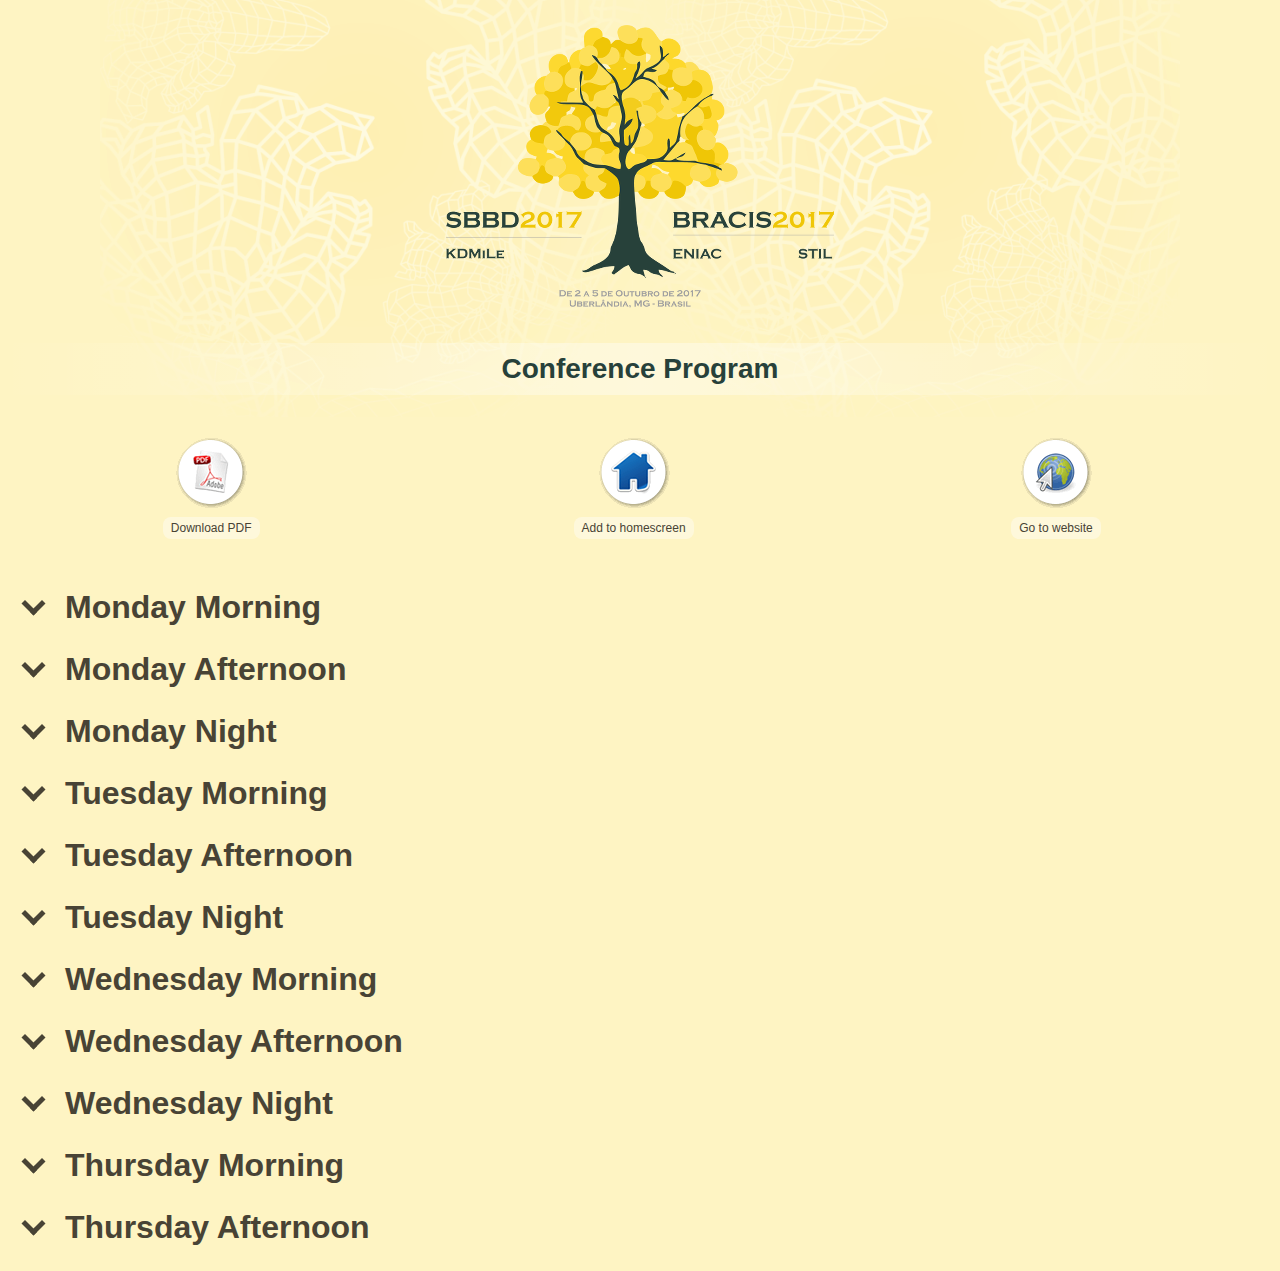
==== commit 5d0cfcbb: "5" ====
--- a/index.html
+++ b/index.html
@@ -34,7 +34,7 @@
       </ul>
     </nav>
     
-    <section id="MondayMorning" data-collapse-after="2017-10-02 12:00"><h2>Monday Morning</h2><ul class="time-table"><li ><ul class="event"><li class="time"><img src="images/time.png" class="icon">08:30 - 10:00</li><li class="title"><img src="images/title.png" class="icon">Tutorial 1 - Understanding classifier performance: ROC analysis and beyond (Part 1)</li><li class="info"><a data-event-id="Tutorial1-Understandingclassifierperformance:ROCanalysisandbeyond(Part1)"><img src="images/info.png"></a></li></ul></li><li ><ul class="event"><li class="time"><img src="images/time.png" class="icon">08:30 - 10:00</li><li class="title"><img src="images/title.png" class="icon">Tutorial 2 - AUTO-ML: automatizando aprendizado de máquina (Part 1)</li><li class="info"><a data-event-id="Tutorial2-AUTO-ML:automatizandoaprendizadodemáquina(Part1)"><img src="images/info.png"></a></li></ul></li><li ><ul class="event"><li class="time"><img src="images/time.png" class="icon">08:30 - 10:00</li><li class="title"><img src="images/title.png" class="icon">Workshop JDP (Part 1)</li><li class="info"><a data-event-id="WorkshopJDP(Part1)"><img src="images/info.png"></a></li></ul></li><li class="break-event"><ul class="event"><li class="time"><img src="images/time.png" class="icon">10:00 - 10:30</li><li class="break">Coffee break</li><li class="info"><img src="images/coffee.png"></li></ul></li><li ><ul class="event"><li class="time"><img src="images/time.png" class="icon">10:30 - 12:00</li><li class="title"><img src="images/title.png" class="icon">Tutorial 1 - Understanding classifier performance: ROC analysis and beyond (Part 2)</li><li class="info"><a data-event-id="Tutorial1-Understandingclassifierperformance:ROCanalysisandbeyond(Part2)"><img src="images/info.png"></a></li></ul></li><li ><ul class="event"><li class="time"><img src="images/time.png" class="icon">10:30 - 12:00</li><li class="title"><img src="images/title.png" class="icon">Tutorial 2 - AUTO-ML: automatizando aprendizado de máquina (Part 2)</li><li class="info"><a data-event-id="Tutorial2-AUTO-ML:automatizandoaprendizadodemáquina(Part2)"><img src="images/info.png"></a></li></ul></li><li ><ul class="event"><li class="time"><img src="images/time.png" class="icon">10:30 - 12:00</li><li class="title"><img src="images/title.png" class="icon">Workshop JDP (Parte 2)</li><li class="info"><a data-event-id="WorkshopJDP(Parte2)"><img src="images/info.png"></a></li></ul></li></ul></section><section id="MondayAfternoon" data-collapse-after="2017-10-02 17:30"><h2>Monday Afternoon</h2><ul class="time-table"><li ><ul class="event"><li class="time"><img src="images/time.png" class="icon">13:30 - 15:00</li><li class="title"><img src="images/title.png" class="icon">Tutorial 3 - Hands-on Tutorial on MOA (Part 1)</li><li class="info"><a data-event-id="Tutorial3-Hands-onTutorialonMOA(Part1)"><img src="images/info.png"></a></li></ul></li><li ><ul class="event"><li class="time"><img src="images/time.png" class="icon">13:30 - 15:00</li><li class="title"><img src="images/title.png" class="icon">Tutorial 4 - Automatic Language Identification in Microblogs (Part 1)</li><li class="info"><a data-event-id="Tutorial4-AutomaticLanguageIdentificationinMicroblogs(Part1)"><img src="images/info.png"></a></li></ul></li><li class="break-event"><ul class="event"><li class="time"><img src="images/time.png" class="icon">15:00 - 15:30</li><li class="break">Coffee break</li><li class="info"><img src="images/coffee.png"></li></ul></li><li ><ul class="event"><li class="time"><img src="images/time.png" class="icon">15:30 - 17:00</li><li class="title"><img src="images/title.png" class="icon">Tutorial 3 - Hands-on Tutorial on MOA (Part 2)</li><li class="info"><a data-event-id="Tutorial3-Hands-onTutorialonMOA(Part2)"><img src="images/info.png"></a></li></ul></li><li ><ul class="event"><li class="time"><img src="images/time.png" class="icon">15:30 - 17:00</li><li class="title"><img src="images/title.png" class="icon">Tutorial 4 - Automatic Language Identification in Microblogs (Part 2)</li><li class="info"><a data-event-id="Tutorial4-AutomaticLanguageIdentificationinMicroblogs(Part2)"><img src="images/info.png"></a></li></ul></li><li class="break-event"><ul class="event"><li class="time"><img src="images/time.png" class="icon">17:00 - 17:30</li><li class="break">Coffee break</li><li class="info"><img src="images/coffee.png"></li></ul></li></ul></section><section id="MondayNight" data-collapse-after="2017-10-02 19:20"><h2>Monday Night</h2><ul class="time-table"><li ><ul class="event"><li class="time"><img src="images/time.png" class="icon">17:30 - 19:20</li><li class="title"><img src="images/title.png" class="icon">Industrial and Research Panel (BRACIS and SBBD)</li><li class="info"><a data-event-id="IndustrialandResearchPanel(BRACISandSBBD)"><img src="images/info.png"></a></li></ul></li></ul></section><section id="TuesdayMorning" data-collapse-after="2017-10-03 12:30"><h2>Tuesday Morning</h2><ul class="time-table"><li ><ul class="event"><li class="time"><img src="images/time.png" class="icon">08:30 - 10:00</li><li class="title"><img src="images/title.png" class="icon">Talk: Data Science and Big Data: brothers, yes, twins, no</li><li class="info"><a data-event-id="Talk:DataScienceandBigData:brothers,yes,twins,no"><img src="images/info.png"></a></li></ul></li><li class="break-event"><ul class="event"><li class="time"><img src="images/time.png" class="icon">17:00 - 17:30</li><li class="break">Coffee break</li><li class="info"><img src="images/coffee.png"></li></ul></li><li ><ul class="event"><li class="time"><img src="images/time.png" class="icon">10:30 - 12:30</li><li class="title"><img src="images/title.png" class="icon">ENIAC TS1: Evolutionary computation and Metaheuristics 1</li><li class="info"><a data-event-id="ENIACTS1:EvolutionarycomputationandMetaheuristics1"><img src="images/info.png"></a></li></ul></li><li ><ul class="event"><li class="time"><img src="images/time.png" class="icon">10:30 - 12:30</li><li class="title"><img src="images/title.png" class="icon">BRACIS TS1: Machine Learning and Data Mining 1</li><li class="info"><a data-event-id="BRACISTS1:MachineLearningandDataMining1"><img src="images/info.png"></a></li></ul></li><li ><ul class="event"><li class="time"><img src="images/time.png" class="icon">10:30 - 12:30</li><li class="title"><img src="images/title.png" class="icon">BRACIS TS2: Agent-based and Multi-Agent Systems</li><li class="info"><a data-event-id="BRACISTS2:Agent-basedandMulti-AgentSystems"><img src="images/info.png"></a></li></ul></li><li ><ul class="event"><li class="time"><img src="images/time.png" class="icon">10:30 - 12:30</li><li class="title"><img src="images/title.png" class="icon">STIL TS1</li><li class="info"><a data-event-id="STILTS1"><img src="images/info.png"></a></li></ul></li><li ><ul class="event"><li class="time"><img src="images/time.png" class="icon">10:30 - 12:30</li><li class="title"><img src="images/title.png" class="icon">ENIAC TS2: Natural Language Procesing 1</li><li class="info"><a data-event-id="ENIACTS2:NaturalLanguageProcesing1"><img src="images/info.png"></a></li></ul></li><li ><ul class="event"><li class="time"><img src="images/time.png" class="icon">10:30 - 12:30</li><li class="title"><img src="images/title.png" class="icon">Talk: S. Amer-Yahia</li><li class="info"><a data-event-id="Talk:S.Amer-Yahia"><img src="images/info.png"></a></li></ul></li></ul></section><section id="TuesdayAfternoon" data-collapse-after="2017-10-03 18:00"><h2>Tuesday Afternoon</h2><ul class="time-table"><li ><ul class="event"><li class="time"><img src="images/time.png" class="icon">14:00 - 15:30</li><li class="title"><img src="images/title.png" class="icon">Talk: On Callibration in Machine Leraning</li><li class="info"><a data-event-id="Talk:OnCallibrationinMachineLeraning"><img src="images/info.png"></a></li></ul></li><li class="break-event"><ul class="event"><li class="time"><img src="images/time.png" class="icon">15:30 - 16:00</li><li class="break">Coffee break</li><li class="info"><img src="images/coffee.png"></li></ul></li><li ><ul class="event"><li class="time"><img src="images/time.png" class="icon">15:30 - 18:00</li><li class="title"><img src="images/title.png" class="icon">Poster Session: STIL/JDP/TILic</li><li class="info"><a data-event-id="PosterSession:STIL/JDP/TILic"><img src="images/info.png"></a></li></ul></li><li ><ul class="event"><li class="time"><img src="images/time.png" class="icon">16:00 - 18:00</li><li class="title"><img src="images/title.png" class="icon">ENIAC TS3: Multiagent Systems</li><li class="info"><a data-event-id="ENIACTS3:MultiagentSystems"><img src="images/info.png"></a></li></ul></li><li ><ul class="event"><li class="time"><img src="images/time.png" class="icon">16:00 - 18:00</li><li class="title"><img src="images/title.png" class="icon">BRACIS TS3: Machine Learning and Data Mining II</li><li class="info"><a data-event-id="BRACISTS3:MachineLearningandDataMiningII"><img src="images/info.png"></a></li></ul></li><li ><ul class="event"><li class="time"><img src="images/time.png" class="icon">16:00 - 18:00</li><li class="title"><img src="images/title.png" class="icon">ENIAC TS4: Data Mining</li><li class="info"><a data-event-id="ENIACTS4:DataMining"><img src="images/info.png"></a></li></ul></li></ul></section><section id="TuesdayNight" data-collapse-after="2017-10-03 21:30"><h2>Tuesday Night</h2><ul class="time-table"><li ><ul class="event"><li class="time"><img src="images/time.png" class="icon">18:00 - 19:00</li><li class="title"><img src="images/title.png" class="icon">CEIC & CEIA Meeting</li><li class="info"><a data-event-id="CEIC&CEIAMeeting"><img src="images/info.png"></a></li></ul></li><li ><ul class="event"><li class="time"><img src="images/time.png" class="icon">18:00 - 19:00</li><li class="title"><img src="images/title.png" class="icon">KDD Competition</li><li class="info"><a data-event-id="KDDCompetition"><img src="images/info.png"></a></li></ul></li><li ><ul class="event"><li class="time"><img src="images/time.png" class="icon">18:00 - 19:00</li><li class="title"><img src="images/title.png" class="icon">CEPLN Meeting</li><li class="info"><a data-event-id="CEPLNMeeting"><img src="images/info.png"></a></li></ul></li><li ><ul class="event"><li class="time"><img src="images/time.png" class="icon">19:30 - 21:30</li><li class="title"><img src="images/title.png" class="icon">Opening Cerimony (BRACIS and SBBD)</li><li class="info"><a data-event-id="OpeningCerimony(BRACISandSBBD)"><img src="images/info.png"></a></li></ul></li></ul></section><section id="WednesdayMorning" data-collapse-after="2017-10-04 12:30"><h2>Wednesday Morning</h2><ul class="time-table"><li ><ul class="event"><li class="time"><img src="images/time.png" class="icon">08:30 - 10:00</li><li class="title"><img src="images/title.png" class="icon">Talk: Massive Online Analytics for the Internet of Things (IoT)</li><li class="info"><a data-event-id="Talk:MassiveOnlineAnalyticsfortheInternetofThings(IoT)"><img src="images/info.png"></a></li></ul></li><li class="break-event"><ul class="event"><li class="time"><img src="images/time.png" class="icon">10:00 - 10:30</li><li class="break">Coffee break</li><li class="info"><img src="images/coffee.png"></li></ul></li><li ><ul class="event"><li class="time"><img src="images/time.png" class="icon">10:30 - 12:30</li><li class="title"><img src="images/title.png" class="icon">ENIAC TS5: Applications I</li><li class="info"><a data-event-id="ENIACTS5:ApplicationsI"><img src="images/info.png"></a></li></ul></li><li ><ul class="event"><li class="time"><img src="images/time.png" class="icon">10:30 - 12:30</li><li class="title"><img src="images/title.png" class="icon">BRACIS TS4: Planning and Scheduling</li><li class="info"><a data-event-id="BRACISTS4:PlanningandScheduling"><img src="images/info.png"></a></li></ul></li><li ><ul class="event"><li class="time"><img src="images/time.png" class="icon">10:30 - 12:30</li><li class="title"><img src="images/title.png" class="icon">BRACIS TS5: Deep Learning / Neural Networks</li><li class="info"><a data-event-id="BRACISTS5:DeepLearning/NeuralNetworks"><img src="images/info.png"></a></li></ul></li><li ><ul class="event"><li class="time"><img src="images/time.png" class="icon">10:30 - 12:30</li><li class="title"><img src="images/title.png" class="icon">STIL TS2: Applications I</li><li class="info"><a data-event-id="STILTS2:ApplicationsI"><img src="images/info.png"></a></li></ul></li><li ><ul class="event"><li class="time"><img src="images/time.png" class="icon">10:30 - 12:30</li><li class="title"><img src="images/title.png" class="icon">ENIAC TS6: Machine Learning I</li><li class="info"><a data-event-id="ENIACTS6:MachineLearningI"><img src="images/info.png"></a></li></ul></li><li ><ul class="event"><li class="time"><img src="images/time.png" class="icon">10:30 - 12:30</li><li class="title"><img src="images/title.png" class="icon">Talk: José Palazzo</li><li class="info"><a data-event-id="Talk:JoséPalazzo"><img src="images/info.png"></a></li></ul></li></ul></section><section id="WednesdayAfternoon" data-collapse-after="2017-10-04 18:00"><h2>Wednesday Afternoon</h2><ul class="time-table"><li ><ul class="event"><li class="time"><img src="images/time.png" class="icon">14:00 - 15:30</li><li class="title"><img src="images/title.png" class="icon">Talk: Evolutionary algorithms, shared assets, and sustainable global freight transport</li><li class="info"><a data-event-id="Talk:Evolutionaryalgorithms,sharedassets,andsustainableglobalfreighttransport"><img src="images/info.png"></a></li></ul></li><li class="break-event"><ul class="event"><li class="time"><img src="images/time.png" class="icon">15:30 - 16:00</li><li class="break">Coffee break</li><li class="info"><img src="images/coffee.png"></li></ul></li><li ><ul class="event"><li class="time"><img src="images/time.png" class="icon">16:00 - 18:00</li><li class="title"><img src="images/title.png" class="icon">ENIAC TS7: Best Papers</li><li class="info"><a data-event-id="ENIACTS7:BestPapers"><img src="images/info.png"></a></li></ul></li><li ><ul class="event"><li class="time"><img src="images/time.png" class="icon">16:00 - 18:00</li><li class="title"><img src="images/title.png" class="icon">BRACIS TS6: Applications I</li><li class="info"><a data-event-id="BRACISTS6:ApplicationsI"><img src="images/info.png"></a></li></ul></li><li ><ul class="event"><li class="time"><img src="images/time.png" class="icon">16:00 - 18:00</li><li class="title"><img src="images/title.png" class="icon">BRACIS TS7: Evolutionary Computation and Metaheuristics</li><li class="info"><a data-event-id="BRACISTS7:EvolutionaryComputationandMetaheuristics"><img src="images/info.png"></a></li></ul></li><li ><ul class="event"><li class="time"><img src="images/time.png" class="icon">16:00 - 18:00</li><li class="title"><img src="images/title.png" class="icon">STIL TS3</li><li class="info"><a data-event-id="STILTS3"><img src="images/info.png"></a></li></ul></li></ul></section><section id="WednesdayNight" data-collapse-after="2017-10-04 21:30"><h2>Wednesday Night</h2><ul class="time-table"><li ><ul class="event"><li class="time"><img src="images/time.png" class="icon">19:30 - 21:30</li><li class="title"><img src="images/title.png" class="icon">Conference Dinner</li><li class="info"><a data-event-id="ConferenceDinner"><img src="images/info.png"></a></li></ul></li></ul></section><section id="ThursdayMorning" data-collapse-after="2017-10-05 12:30"><h2>Thursday Morning</h2><ul class="time-table"><li ><ul class="event"><li class="time"><img src="images/time.png" class="icon">08:30 - 10:10</li><li class="title"><img src="images/title.png" class="icon">ENIAC TS8: Natural Language Processing II</li><li class="info"><a data-event-id="ENIACTS8:NaturalLanguageProcessingII"><img src="images/info.png"></a></li></ul></li><li ><ul class="event"><li class="time"><img src="images/time.png" class="icon">08:30 - 10:10</li><li class="title"><img src="images/title.png" class="icon">ENIAC TS9: Machine Learning II</li><li class="info"><a data-event-id="ENIACTS9:MachineLearningII"><img src="images/info.png"></a></li></ul></li><li ><ul class="event"><li class="time"><img src="images/time.png" class="icon">08:30 - 10:10</li><li class="title"><img src="images/title.png" class="icon">ENIAC TS10: Computer Vision I</li><li class="info"><a data-event-id="ENIACTS10:ComputerVisionI"><img src="images/info.png"></a></li></ul></li><li ><ul class="event"><li class="time"><img src="images/time.png" class="icon">08:30 - 10:10</li><li class="title"><img src="images/title.png" class="icon">ENIAC TS11: Applications II</li><li class="info"><a data-event-id="ENIACTS11:ApplicationsII"><img src="images/info.png"></a></li></ul></li><li class="break-event"><ul class="event"><li class="time"><img src="images/time.png" class="icon">10:10 - 10:30</li><li class="break">Coffee break</li><li class="info"><img src="images/coffee.png"></li></ul></li><li ><ul class="event"><li class="time"><img src="images/time.png" class="icon">10:30 - 12:30</li><li class="title"><img src="images/title.png" class="icon">ENIAC TS12: Knowledge Representation, Reasoning, Planning</li><li class="info"><a data-event-id="ENIACTS12:KnowledgeRepresentation,Reasoning,Planning"><img src="images/info.png"></a></li></ul></li><li ><ul class="event"><li class="time"><img src="images/time.png" class="icon">10:30 - 12:30</li><li class="title"><img src="images/title.png" class="icon">BRACIS TS8: Applications II</li><li class="info"><a data-event-id="BRACISTS8:ApplicationsII"><img src="images/info.png"></a></li></ul></li><li ><ul class="event"><li class="time"><img src="images/time.png" class="icon">10:30 - 12:30</li><li class="title"><img src="images/title.png" class="icon">BRACIS TS9: Pattern Recognition and Cluster Analysis</li><li class="info"><a data-event-id="BRACISTS9:PatternRecognitionandClusterAnalysis"><img src="images/info.png"></a></li></ul></li><li ><ul class="event"><li class="time"><img src="images/time.png" class="icon">10:30 - 12:30</li><li class="title"><img src="images/title.png" class="icon">BRACIS TS10: Search and Optimization</li><li class="info"><a data-event-id="BRACISTS10:SearchandOptimization"><img src="images/info.png"></a></li></ul></li><li ><ul class="event"><li class="time"><img src="images/time.png" class="icon">10:30 - 12:30</li><li class="title"><img src="images/title.png" class="icon">ENIAC TS13: Machine Learning III</li><li class="info"><a data-event-id="ENIACTS13:MachineLearningIII"><img src="images/info.png"></a></li></ul></li><li ><ul class="event"><li class="time"><img src="images/time.png" class="icon">10:30 - 12:30</li><li class="title"><img src="images/title.png" class="icon">Talk: A. Pavlo</li><li class="info"><a data-event-id="Talk:A.Pavlo"><img src="images/info.png"></a></li></ul></li></ul></section><section id="ThursdayAfternoon" data-collapse-after="2017-10-05 16:00"><h2>Thursday Afternoon</h2><ul class="time-table"><li ><ul class="event"><li class="time"><img src="images/time.png" class="icon">14:00 - 16:00</li><li class="title"><img src="images/title.png" class="icon">ENIAC TS14: Evolutionary Computation and Metaheuristics II</li><li class="info"><a data-event-id="ENIACTS14:EvolutionaryComputationandMetaheuristicsII"><img src="images/info.png"></a></li></ul></li><li ><ul class="event"><li class="time"><img src="images/time.png" class="icon">14:00 - 16:00</li><li class="title"><img src="images/title.png" class="icon">BRACIS TS11: Machine Learning and Data Mining III</li><li class="info"><a data-event-id="BRACISTS11:MachineLearningandDataMiningIII"><img src="images/info.png"></a></li></ul></li><li ><ul class="event"><li class="time"><img src="images/time.png" class="icon">14:00 - 16:00</li><li class="title"><img src="images/title.png" class="icon">BRACIS TS12: Natural Language Processing</li><li class="info"><a data-event-id="BRACISTS12:NaturalLanguageProcessing"><img src="images/info.png"></a></li></ul></li><li ><ul class="event"><li class="time"><img src="images/time.png" class="icon">14:00 - 16:00</li><li class="title"><img src="images/title.png" class="icon">BRACIS TS13: Knowledge Representation and Reasoning</li><li class="info"><a data-event-id="BRACISTS13:KnowledgeRepresentationandReasoning"><img src="images/info.png"></a></li></ul></li><li ><ul class="event"><li class="time"><img src="images/time.png" class="icon">14:00 - 16:00</li><li class="title"><img src="images/title.png" class="icon">ENIAC TS15: Computer Vision II</li><li class="info"><a data-event-id="ENIACTS15:ComputerVisionII"><img src="images/info.png"></a></li></ul></li></ul></section><section class="event-description" data-event="Tutorial1-Understandingclassifierperformance:ROCanalysisandbeyond(Part1)"><div class="close">Close</div><ul class="event-details"><li class="title"><b>Title:</b> Tutorial 1 - Understanding classifier performance: ROC analysis and beyond (Part 1)</li><li class="author"><b>Author:</b> Peter Flach</li><li class="time"><b>Date and time:</b> Monday, 08:30 - 10:00</li><li class="location"><b>Location:</b> Auditorium A2</li></ul><h3>Description:</h3><div class="description"><p>Machine learning, broadly defined as data-driven technology to enhance human decision making, is already in widespread use and will soon be ubiquitous and indispensable in all areas of human endeavour. Data is collected routinely in all areas of significant societal relevance including law, policy, national security, education and healthcare, and machine learning informs decision making by detecting patterns in the data. Achieving transparency, robustness and trustworthiness of these machine learning applications is hence of paramount importance, and evaluation procedures and metrics play a key role in this. In this tutorial I will review important issues in theory and practice of evaluating predictive machine learning models. Many issues arise from a limited appreciation of the importance of the scale on which metrics are expressed. For example, it is OK to use the arithmetic average for aggregating accuracies achieved over different test sets but not for aggregating F-scores. These and related issues will be discussed within the context of ROC analysis, which provides a general framework for analysing per-class performance of classifiers.</p></div></section><section class="event-description" data-event="Tutorial2-AUTO-ML:automatizandoaprendizadodemáquina(Part1)"><div class="close">Close</div><ul class="event-details"><li class="title"><b>Title:</b> Tutorial 2 - AUTO-ML: automatizando aprendizado de máquina (Part 1)</li><li class="author"><b>Author:</b> André Carlos Ponce de Leon Ferreira de Carvalho</li><li class="time"><b>Date and time:</b> Monday, 08:30 - 10:00</li><li class="location"><b>Location:</b> Auditorium A3</li></ul><h3>Description:</h3><div class="description"><p>Nas últimas décadas, um grande número de algoritmos de aprendizado de máquina, e técnicas de pré-processamento de dados têm sido propostos. Ao mesmo tempo em que esse grande número aumenta o leque de escolhas, ele traz o desafio de qual algoritmo e técnica escolher para um novo conjunto de dados. Além disso, cada algoritmo e técnica possui parâmetros que precisam ser ajustados. Como resultado, a qualidade do desempenho obtido por um modelo induzido por um algoritmo de aprendizado de máquina é fortemente influenciado pelo conhecimento e experiência do desenvolvedor. AutoML permite automatizar várias etapas do uso de técnicas de aprendizado de máquina em novos conjuntos de dados. Permite não apenas recomendar que alternativas para recomendação de algoritmos, técnicas e valores de parâmetros, mas também técnicas de pós-processamento e de análise dos resultados. Este tutorial vai apresentar os principais conceitos utilizados em AutoML e apresentar alguns exemplos de como pode ser utilizado.</p></div></section><section class="event-description" data-event="WorkshopJDP(Part1)"><div class="close">Close</div><ul class="event-details"><li class="title"><b>Title:</b> Workshop JDP (Part 1)</li><li class="time"><b>Date and time:</b> Monday, 08:30 - 10:00</li><li class="location"><b>Location:</b> Grande othelo (at Hotel Mercure)</li></ul></section><section class="event-description" data-event="Tutorial1-Understandingclassifierperformance:ROCanalysisandbeyond(Part2)"><div class="close">Close</div><ul class="event-details"><li class="title"><b>Title:</b> Tutorial 1 - Understanding classifier performance: ROC analysis and beyond (Part 2)</li><li class="author"><b>Author:</b> Peter Flach</li><li class="time"><b>Date and time:</b> Monday, 10:30 - 12:00</li><li class="location"><b>Location:</b> Auditorium A2</li></ul><h3>Description:</h3><div class="description"><p>Machine learning, broadly defined as data-driven technology to enhance human decision making, is already in widespread use and will soon be ubiquitous and indispensable in all areas of human endeavour. Data is collected routinely in all areas of significant societal relevance including law, policy, national security, education and healthcare, and machine learning informs decision making by detecting patterns in the data. Achieving transparency, robustness and trustworthiness of these machine learning applications is hence of paramount importance, and evaluation procedures and metrics play a key role in this. In this tutorial I will review important issues in theory and practice of evaluating predictive machine learning models. Many issues arise from a limited appreciation of the importance of the scale on which metrics are expressed. For example, it is OK to use the arithmetic average for aggregating accuracies achieved over different test sets but not for aggregating F-scores. These and related issues will be discussed within the context of ROC analysis, which provides a general framework for analysing per-class performance of classifiers.</p></div></section><section class="event-description" data-event="Tutorial2-AUTO-ML:automatizandoaprendizadodemáquina(Part2)"><div class="close">Close</div><ul class="event-details"><li class="title"><b>Title:</b> Tutorial 2 - AUTO-ML: automatizando aprendizado de máquina (Part 2)</li><li class="author"><b>Author:</b> André Carlos Ponce de Leon Ferreira de Carvalho</li><li class="time"><b>Date and time:</b> Monday, 10:30 - 12:00</li><li class="location"><b>Location:</b> Auditorium A3</li></ul><h3>Description:</h3><div class="description"><p>Nas últimas décadas, um grande número de algoritmos de aprendizado de máquina, e técnicas de pré-processamento de dados têm sido propostos. Ao mesmo tempo em que esse grande número aumenta o leque de escolhas, ele traz o desafio de qual algoritmo e técnica escolher para um novo conjunto de dados. Além disso, cada algoritmo e técnica possui parâmetros que precisam ser ajustados. Como resultado, a qualidade do desempenho obtido por um modelo induzido por um algoritmo de aprendizado de máquina é fortemente influenciado pelo conhecimento e experiência do desenvolvedor. AutoML permite automatizar várias etapas do uso de técnicas de aprendizado de máquina em novos conjuntos de dados. Permite não apenas recomendar que alternativas para recomendação de algoritmos, técnicas e valores de parâmetros, mas também técnicas de pós-processamento e de análise dos resultados. Este tutorial vai apresentar os principais conceitos utilizados em AutoML e apresentar alguns exemplos de como pode ser utilizado.</p></div></section><section class="event-description" data-event="WorkshopJDP(Parte2)"><div class="close">Close</div><ul class="event-details"><li class="title"><b>Title:</b> Workshop JDP (Parte 2)</li><li class="time"><b>Date and time:</b> Monday, 10:30 - 12:00</li><li class="location"><b>Location:</b> Grande othelo (at Hotel Mercure)</li></ul></section><section class="event-description" data-event="Tutorial3-Hands-onTutorialonMOA(Part1)"><div class="close">Close</div><ul class="event-details"><li class="title"><b>Title:</b> Tutorial 3 - Hands-on Tutorial on MOA (Part 1)</li><li class="author"><b>Author:</b> Albert Bifet</li><li class="time"><b>Date and time:</b> Monday, 13:30 - 15:00</li><li class="location"><b>Location:</b> Auditorium A2</li></ul><h3>Description:</h3><div class="description">Fast Big Data is being produced at high-velocity in real-time. To effectively deal with this type of streaming data produced in real time, we need to be able to adapt to changes on the distribution of the data being produced, and we need to do it using the minimum amount of time and memory. The Internet of Things (IoT) is a good example and motivation of this type of streaming data produced in real time. Massive Online Analytics (MOA) is a software environment for implementing algorithms and running experiments for online learning from evolving data streams. MOA is designed to deal with the challenging problem of scaling up the implementation of state of the art algorithms to real world dataset sizes. MOA includes classification and clustering methods. It contains collection of offline and online methods as well as tools for evaluation. MOA supports bi-directional interaction with WEKA, the Waikato Environment for Knowledge Analysis, and is released under the GNU GPL license. MOA is the most popular software in data stream mining with more than 10,000 downloads/year and a community of more than 50 developers (<a href="http://moa.cms.waikato.ac.nz/" target="_blank">http://moa.cms.waikato.ac.nz/</a>)</p></div></section><section class="event-description" data-event="Tutorial4-AutomaticLanguageIdentificationinMicroblogs(Part1)"><div class="close">Close</div><ul class="event-details"><li class="title"><b>Title:</b> Tutorial 4 - Automatic Language Identification in Microblogs (Part 1)</li><li class="author"><b>Author:</b> Clarissa Xavier</li><li class="time"><b>Date and time:</b> Monday, 13:30 - 15:00</li><li class="location"><b>Location:</b> Auditorium A3</li></ul><h3>Description:</h3><div class="description">Fast Big Data is being produced at high-velocity in real-time. To effectively deal with this type of streaming data produced in real time, we need to be able to adapt to changes on the distribution of the data being produced, and we need to do it using the minimum amount of time and memory. The Internet of Things (IoT) is a good example and motivation of this type of streaming data produced in real time. Massive Online Analytics (MOA) is a software environment for implementing algorithms and running experiments for online learning from evolving data streams. MOA is designed to deal with the challenging problem of scaling up the implementation of state of the art algorithms to real world dataset sizes. MOA includes classification and clustering methods. It contains collection of offline and online methods as well as tools for evaluation. MOA supports bi-directional interaction with WEKA, the Waikato Environment for Knowledge Analysis, and is released under the GNU GPL license. MOA is the most popular software in data stream mining with more than 10,000 downloads/year and a community of more than 50 developers (<a href="http://moa.cms.waikato.ac.nz/" target="_blank">http://moa.cms.waikato.ac.nz/</a>)</p></div></section><section class="event-description" data-event="Tutorial3-Hands-onTutorialonMOA(Part2)"><div class="close">Close</div><ul class="event-details"><li class="title"><b>Title:</b> Tutorial 3 - Hands-on Tutorial on MOA (Part 2)</li><li class="author"><b>Author:</b> Albert Bifet</li><li class="time"><b>Date and time:</b> Monday, 15:30 - 17:00</li><li class="location"><b>Location:</b> Auditorium A2</li></ul><h3>Description:</h3><div class="description">Fast Big Data is being produced at high-velocity in real-time. To effectively deal with this type of streaming data produced in real time, we need to be able to adapt to changes on the distribution of the data being produced, and we need to do it using the minimum amount of time and memory. The Internet of Things (IoT) is a good example and motivation of this type of streaming data produced in real time. Massive Online Analytics (MOA) is a software environment for implementing algorithms and running experiments for online learning from evolving data streams. MOA is designed to deal with the challenging problem of scaling up the implementation of state of the art algorithms to real world dataset sizes. MOA includes classification and clustering methods. It contains collection of offline and online methods as well as tools for evaluation. MOA supports bi-directional interaction with WEKA, the Waikato Environment for Knowledge Analysis, and is released under the GNU GPL license. MOA is the most popular software in data stream mining with more than 10,000 downloads/year and a community of more than 50 developers (<a href="http://moa.cms.waikato.ac.nz/" target="_blank">http://moa.cms.waikato.ac.nz/</a>)</p></div></section><section class="event-description" data-event="Tutorial4-AutomaticLanguageIdentificationinMicroblogs(Part2)"><div class="close">Close</div><ul class="event-details"><li class="title"><b>Title:</b> Tutorial 4 - Automatic Language Identification in Microblogs (Part 2)</li><li class="author"><b>Author:</b> Clarissa Xavier</li><li class="time"><b>Date and time:</b> Monday, 15:30 - 17:00</li><li class="location"><b>Location:</b> Auditorium A3</li></ul><h3>Description:</h3><div class="description">Fast Big Data is being produced at high-velocity in real-time. To effectively deal with this type of streaming data produced in real time, we need to be able to adapt to changes on the distribution of the data being produced, and we need to do it using the minimum amount of time and memory. The Internet of Things (IoT) is a good example and motivation of this type of streaming data produced in real time. Massive Online Analytics (MOA) is a software environment for implementing algorithms and running experiments for online learning from evolving data streams. MOA is designed to deal with the challenging problem of scaling up the implementation of state of the art algorithms to real world dataset sizes. MOA includes classification and clustering methods. It contains collection of offline and online methods as well as tools for evaluation. MOA supports bi-directional interaction with WEKA, the Waikato Environment for Knowledge Analysis, and is released under the GNU GPL license. MOA is the most popular software in data stream mining with more than 10,000 downloads/year and a community of more than 50 developers (<a href="http://moa.cms.waikato.ac.nz/" target="_blank">http://moa.cms.waikato.ac.nz/</a>)</p></div></section><section class="event-description" data-event="IndustrialandResearchPanel(BRACISandSBBD)"><div class="close">Close</div><ul class="event-details"><li class="title"><b>Title:</b> Industrial and Research Panel (BRACIS and SBBD)</li><li class="time"><b>Date and time:</b> Monday, 17:30 - 19:20</li><li class="location"><b>Location:</b> Auditorium A2 and A3</li></ul></section><section class="event-description" data-event="Talk:DataScienceandBigData:brothers,yes,twins,no"><div class="close">Close</div><ul class="event-details"><li class="title"><b>Title:</b> Talk: Data Science and Big Data: brothers, yes, twins, no</li><li class="author"><b>Author:</b> André Carlos Ponce de Leon Ferreira de Carvalho</li><li class="time"><b>Date and time:</b> Tuesday, 08:30 - 10:00</li><li class="location"><b>Location:</b> Auditorium A2 and A3</li></ul><h3>Description:</h3><div class="description"><p>With the recent great expansion in data generation and the growing importance of exploring the knowledge contained in these data, Data Science is one of the fastest growing area of Exact Sciences. Large companies, like Amazon, Apple, Disney, Facebook, Google and Microsoft are hiring a large number of scientists, engineers and statisticians to work in this area. The ability to acquire, store and transmit data from the most diverse human activities, in the public and private sectors, has grown exponentially. This is generating massive volumes of data. These massive volumes of data, handled by Big Data technologies, come from a variety of sources and therefore have a wide variety of structures, ranging from traditional attribute-value tables to videos and messages on social networks. Analyzing these massive volumes of data can generate valuable information for decision making, enabling the extraction of new and useful knowledge. The difficulty of this analysis by traditional data analysis techniques has led to the development of new techniques, expanding the area of Data Science. This talk will present the main aspects, challenges and applications of Big Data and Data Science.</p><p><b>Ciência de Dados e Big Data: irmãos, sim, gêmeos, não</b></p><p>Com a grande expansão recente na geração de dados e a crescente importância de exploração do conhecimento contido nesses dados, Ciência de Dados é uma das áreas que mais cresce nas Ciências Exatas. Grandes empresas, como Amazon, Apple, Disney, Facebook, Google e Microsoft estão contratando um grande número de cientistas, engenheiros e estatísticos para trabalhar nesta área. A capacidade de adquirir, armazenar e transmitir dados sobre as mais diferentes atividades humanas, nos setores públicos e privados, tem crescido de forma exponencial. Isso está gerando volumes massivos de dados. Esses volumes massivos de dados, tratados por tecnologias para Big Data, são provenientes de diferentes fontes e, por isso, apresentam uma grande variedade de estruturas, desde as tradicionais tabelas atributo-valor, a vídeos e mensagens em redes sociais. A análise desses volumes massivos de dados pode gerar informações preciosas para a tomada de decisão, permitindo a extração de conhecimentos novos e úteis. A dificuldade dessa análise por técnicas tradicionais de análise de dados tem levado ao desenvolvimento de novas técnicas, dando impulso à área de Ciência de Dados. Esta palestra apresentará os principais aspectos, desafios e aplicações de Big Data e Ciência de Dados.</p><p><b>Short-Bio: </b>É professor titular do Instituto de Ciências Matemáticas e de Computação, Departamento de Ciências de Computação, da Universidade de São Paulo (USP), campus São Carlos, onde também é diretor do centro de Aprendizado de Máquina em Análise de Dados, e bolsista de Produtividade em Pesquisa 1A do CNPq. Possui graduação (1987) e mestrado em Ciências da Computação (1990) pela Universidade Federal de Pernambuco, e doutorado em Electronic Engineering pela University of Kent at Canterbury (1994). Tem mais de 300 publicações em Ciência de Dados, Aprendizado de Máquina e Mineração de Dados, incluindo 10 best papers, em congressos organizados pela ACM, IEEE e SBC. Já orientou mais de 25 teses de doutorado em diferentes universidades do Brasil e de Portugal e supervisionou cerca de 15 pós-doutorados. Faz parte do Comitê Editorial e do Comitê de Programa dos principais periódicos e congressos da área de Inteligência Artificial, Ciência de Dados, Mineração de Dados e Aprendizado de Máquina, tais como AAAI, KDD, ECML/PKDD, IJCAI e SDM. É revisor ad hoc de várias fundações nacionais e internacionais de apoio à pesquisa. É vice-diretor do Centro de Ciências Matemáticas Aplicadas a Industria. Seus principais interesses de pesquisa são Aprendizado de Máquina (Machine Learning), Mineração de Dados (Data Mining) e Ciência de Dados (Data Science), atuando principalmente nos seguintes temas: detecção de novidades, meta-aprendizado, pré-processamento de dados e metaheurísticas, com aplicações em Bioinformática, Engenharia, Finanças, Medicina e Meio Ambiente.</p></div></section><section class="event-description" data-event="ENIACTS1:EvolutionarycomputationandMetaheuristics1"><div class="close">Close</div><ul class="event-details"><li class="title"><b>Title:</b> ENIAC TS1: Evolutionary computation and Metaheuristics 1</li><li class="time"><b>Date and time:</b> Tuesday, 10:30 - 12:30</li><li class="location"><b>Location:</b> Auditorium A1</li></ul><h3>Papers:</h3><ul class="papers"><li><h4>Uma abordagem baseada em Simulated Annealing aplicada ao problema de programação de jogos do Campeonato Mineiro de Futebol</h4><ul class="authors"><li>Keline M. Balieiro (IFNMG Campus Montes Claros)</li><li>Laércio I. Santos (IFNMG Campus Montes Claros)</li><li>Luciana B. Cosme (IFNMG Campus Montes Claros)</li><li>Renato A. C. Silva (IFNMG Campus Montes Claros)</li></ul></li><li><h4>Evolução Diferencial e Busca local para a Predição da Estrutura de Proteínas</h4><ul class="authors"><li>Lucas C. Siqueira (Universidade Estadual do Centro-Oeste - UNICENTRO)</li><li>Richard A. Gonçalves (Universidade Estadual do Centro-Oeste - UNICENTRO)</li><li>Carolina P. de Almeida (Universidade Estadual do Centro-Oeste - UNICENTRO)</li><li>Myriam R. Delgado (Universidade Tecnológica Federal do Paraná - UTFPR)</li><li>Sandra M. Venske (Universidade Estadual do Centro-Oeste - UNICENTRO)</li></ul></li><li><h4>Uma Hiper-Heurística para o Flowshop Multiobjetivo</h4><ul class="authors"><li>Geovani Ferreira Antunes (Universidade Estadual do Centro-Oeste - UNICENTRO)</li><li>Richard Aderbal Gonçalves (Universidade Estadual do Centro-Oeste - UNICENTRO)</li><li>Sandra Mara Venske (Universidade Estadual do Centro-Oeste - UNICENTRO)</li><li>Carolina Paula de Almeida (Universidade Estadual do Centro-Oeste - UNICENTRO)</li></ul></li><li><h4>Seleção Adaptativa de Operador da Evolução Diferencial para o Problema da Predição Terciária da Estrutura de Proteínas</h4><ul class="authors"><li>Isaque Silverio (Universidade Estadual do Centro-Oeste - UNICENTRO)</li><li>Richard A. Gonçalves (Universidade Estadual do Centro-Oeste - UNICENTRO)</li><li>Carolina P. Almeida (Universidade Estadual do Centro-Oeste - UNICENTRO)</li><li>Myriam R. Delgado (Universidade Tecnológica Federal do Paraná - UTFPR)</li><li>Sandra M. Venske (Universidade Estadual do Centro-Oeste - UNICENTRO)</li></ul></li><li><h4>Otimização de Percurso para Plotter Vertical Utilizando Algoritmos Genéticos</h4><ul class="authors"><li>Caio M. dos S. Escobar (Universidade Federal de Itajubá - UNIFEI - Campus Itabira)</li><li>Sandro Carvalho Izidoro (Universidade Federal de Itajubá - UNIFEI - Campus Itabira)</li></ul></li><li><h4>Modelagem de Funções de Transferência de Plantas Industriais em Malha Aberta e Fechada utilizando Algoritmos Genéticos</h4><ul class="authors"><li>Florisvaldo C. Bomfim Jr (UNIUBE e Universidade Federal de Uberlândia)</li><li>Igor S. Peretta (Universidade Federal de Uberlândia)</li><li>Keiji Yamanaka (Universidade Federal de Uberlândia)</li></ul></li></ul></section><section class="event-description" data-event="BRACISTS1:MachineLearningandDataMining1"><div class="close">Close</div><ul class="event-details"><li class="title"><b>Title:</b> BRACIS TS1: Machine Learning and Data Mining 1</li><li class="time"><b>Date and time:</b> Tuesday, 10:30 - 12:30</li><li class="location"><b>Location:</b> Auditorium A2</li></ul><h3>Papers:</h3><ul class="papers"><li><h4>Correcting Inconsistencies trough Association Rules in Temporal Large Growing Knowledge Bases</h4><ul class="authors"><li>Rafael Miani, Federal Institute of São Paulo, Brazil</li><li>Estevam Hruschka Jr., DC-UFSCar/Federal University of Sao Carlos, Brazil</li></ul></li><li><h4>Analyzing the public opinion on the Brazilian political and corruption issues</h4><ul class="authors"><li>Ricardo Rios, Universidade Federal da Bahia, Brazil</li><li>Rodrigo Mello, University of São Paulo, Brazil</li><li>Paulo Pagliosa, Universidade Federal de Mato Grosso do Sul, Brazil</li><li>Caio Lopes, Fabio Sikansi, University of São Paulo, Brazil</li></ul></li><li><h4>DSTARS: A Multi-Target Deep Structure for Tracking Asynchronous Regressor Stack</h4><ul class="authors"><li>Saulo Mastelini, Everton Santana, State University of Londrina, Brazil</li><li>Ricardo Cerri, Universidade Federal de São Carlos, Brazil</li><li>Sylvio Barbon Junior, Universidade Estadual de Londrina, Brazil</li></ul></li><li><h4>On Using Sum-Product Networks For Multi-Label Classification</h4><ul class="authors"><li>Julissa Giuliana Villanueva Llerena, IME-USP, Brazil</li><li>Denis Mauá, Universidade de São Paulo, Brazil</li></ul></li><li><h4>RegK-Means: A constraint-based clustering algorithm using spatial contiguity constraints for regionalization problems</h4><ul class="authors"><li>Leandro Miranda, José Viterbo, UFF</li><li>Flavia Bernardini, Universidade Federal Fluminense</li></ul></li><li><h4>Social-Training: ensemble learning with voting aggregation for semi-supervised classification tasks</h4><ul class="authors"><li>Matheus Alves, Ana Bazzan, UFRGS</li><li>Mariana Recamonde-Mendoza, Universidade Federal do Rio Grande do Sul</li></ul></li></ul></section><section class="event-description" data-event="BRACISTS2:Agent-basedandMulti-AgentSystems"><div class="close">Close</div><ul class="event-details"><li class="title"><b>Title:</b> BRACIS TS2: Agent-based and Multi-Agent Systems</li><li class="time"><b>Date and time:</b> Tuesday, 10:30 - 12:30</li><li class="location"><b>Location:</b> Auditorium A3</li></ul><h3>Papers:</h3><ul class="papers"><li><h4>Comparing Two Multiagent Reinforcement Learning Approaches for the Traffic Assignment Problem</h4><ul class="authors"><li>Ricardo Grunitzki, Universidade Federal do Rio Grande do Sul, Brazil</li><li>Ana Bazzan, UFRGS, Brazil</li></ul></li><li><h4>Resolving Resource Incompatibilities in Intelligent Agents</h4><ul class="authors"><li>Mariela Morveli Espinoza, Universidade Tecnologica Federal do Parana, Brazil</li><li>Ayslan Possebom, IFPR - Instituto Federal do Paraná, Brazil</li><li>Cesar Tacla, Universidade Tecnologica Federal do Parana, Brazil</li></ul></li><li><h4>A Dynamic Preference Logic for reasoning about Agent Programming</h4><ul class="authors"><li>Marlo Souza, Alvaro Moreira, UFRGS, Brazil</li><li>Renata Vieira, Pontifícia Universidade Católica do Rio Grande do Sul, Brazil</li><li>John-Jules Meyer, Utrecht University, The Netherlands</li></ul></li><li><h4>Learning-Process Evaluation to select Spatial Abstractions in Reinforcement Learning</h4><ul class="authors"><li>Cleiton da Silva, Universidade de São Paulo, Brazil</li><li>Valdinei Freire, Escola de Artes, Ciências e Humanidades - Universidade de São Paulo, Brazil</li></ul></li><li><h4>Improving Reinforcement Learning results with Qualitative Spatial Representation</h4><ul class="authors"><li>Thiago Homem, Centro Universitário da FEI, Brazil</li><li>Danilo Perico, Centro Universitário FEI, Brazil</li><li>Paulo Santos, Centro Universitário da FEI, Brazil</li><li>Anna Costa, Escola Politécnica - University of Sao Paulo, Brazil</li><li>Reinaldo Bianchi, Centro Universitario da FEI, Brazil</li></ul></li><li><h4>Use of conceptual representations based on conceptual spaces theory applied to BDI agents</h4><ul class="authors"><li>Joao Mário Brezolin, Instituto Federal Sul-Riograndense, Brazil</li><li>Sandro Rama Fiorini, PUCRS, Brazil</li><li>Marcia de Borba Campos, PUCRS, Brazil</li><li>Rafael H. Bordini, PUCRS, Brazil</li></ul></li></ul></section><section class="event-description" data-event="STILTS1"><div class="close">Close</div><ul class="event-details"><li class="title"><b>Title:</b> STIL TS1</li><li class="time"><b>Date and time:</b> Tuesday, 10:30 - 12:30</li><li class="location"><b>Location:</b> Auditorium A4</li></ul><h3>Papers:</h3><ul class="papers"><li><h4>Processo de construção de um corpus anotado com Entidades Geológicas visando REN</h4><ul class="authors"><li>Daniela do Amaral - Pontifícia Universidade Católica do Rio Grande do Sul (PUCRS)</li><li>Sandra Collovini - Pontifícia Universidade Católica do Rio Grande do Sul (PUCRS)</li><li>Anny Figueira - Pontifícia Universidade Católica do Rio Grande do Sul (PUCRS)</li><li>Renata Vieira - Pontifícia Universidade Católica do Rio Grande do Sul (PUCRS)</li><li>Marco Gonzalez - Pontifícia Universidade Católica do Rio Grande do Sul (PUCRS)</li></ul></li><li><h4>Formação de gentílicos a partir de topônimos: descrição linguística e aprendizado automático</h4><ul class="authors"><li>Roger A. de M. R. Antunes - Universidade Federal de São Carlos (UFSCar)</li><li>Thiago A. S. Pardo - Universidade de São Paulo (USP)</li><li>Gladis M. B. Almeida - Universidade Federal de São Carlos (UFSCar)</li></ul></li><li><h4>Portuguese Word Embeddings: Evaluating on Word Analogies and Natural Language Tasks</h4><ul class="authors"><li>Nathan S. Hartmann - Universidade de São Paulo (USP)</li><li>Erick R. Fonseca - Universidade de São Paulo (USP)</li><li>Christopher D. Shulby - Universidade de São Paulo (USP)</li><li>Marcos V. Treviso - Universidade de São Paulo (USP) </li><li>Jéssica S. Rodrigues - Universidade Federal de São Carlos (UFSCar)</li><li>Sandra M. Aluısio - Universidade de São Paulo (USP)</li></ul></li><li><h4>Evaluating Word Embeddings for Sentence Boundary Detection in Speech Transcripts</h4><ul class="authors"><li>Marcos V. Treviso - Universidade de São Paulo (USP)</li><li>Christopher D. Shulby - Universidade de São Paulo (USP)</li><li>Sandra M. Aluísio - Universidade de São Paulo (USP)</li></ul></li><li><h4>Normalizador de Texto para Lingua Portuguesa baseado em Modelo de Linguagem</h4><ul class="authors"><li>Patrick Thiago Bard - Pontifícia Universidade Católica do Rio Grande do Sul (PUCRS)</li><li>Renan Lopes Luis - Pontifícia Universidade Católica do Rio Grande do Sul (PUCRS)</li><li>Silvia Maria Wanderley Moraes - Pontifícia Universidade Católica do Rio Grande do Sul (PUCRS)</li></ul></li></ul></section><section class="event-description" data-event="ENIACTS2:NaturalLanguageProcesing1"><div class="close">Close</div><ul class="event-details"><li class="title"><b>Title:</b> ENIAC TS2: Natural Language Procesing 1</li><li class="time"><b>Date and time:</b> Tuesday, 10:30 - 12:30</li><li class="location"><b>Location:</b> Auditorium B1</li></ul><h3>Papers:</h3><ul class="papers"><li><h4>Detecção Automática de Opiniões Falsas com base no Conteúdo das Mensagens</h4><ul class="authors"><li>Emerson Cardoso (Universidade Federal de Sao Carlos (UFSCar))</li><li>Tiago Almeida (Universidade Federal de Sao Carlos (UFSCar))</li><li>Renato Silva (Universidade Federal de Sao Carlos (UFSCar))</li></ul></li><li><h4>Aplicação de Redes Neurais Convolucionais na Identificação de Emoções em Textos</h4><ul class="authors"><li>Zacarias Curi (Pontifícia Universidade Católica do Paraná)</li><li>Alceu Britto Jr (Pontifícia Universidade Católica do Paraná)</li><li>Emerson Paraiso (Pontifícia Universidade Católica do Paraná)</li></ul></li><li><h4>Analysis of unsupervised aspect term identification methods for Portuguese reviews</h4><ul class="authors"><li>Mateus Machado (Universidade de São Paulo)</li><li>Evandro Ruiz (Universidade de São Paulo)</li><li>Thiago Pardo (USP/ICMC)</li></ul></li><li><h4>DependentIE: An Open Information Extraction system on Portuguese by a Dependence Analysis</h4><ul class="authors"><li>Leandro Oliveira (Universidade Federal da Bahia)</li><li>Rafael Glauber (Universidade Federal da Bahia)</li><li>Daniela Barreiro Claro (Universidade Federal da Bahia)</li></ul></li><li><h4>A Study of Neural Networks Models applied to Natural Language Inference</h4><ul class="authors"><li>Victor Noronha (Universidade Federal do Rio de Janeiro)</li><li>João Carlos Pereira da Silva (Universidade Federal do Rio de Janeiro)</li></ul></li><li><h4>Rumo à integração de múltiplos QAs de domínio restrito: sistema de classificação de domínio através das perguntas</h4><ul class="authors"><li>Leandro Tavares (Universidade Federal de Sao Carlos (UFSCar))</li><li>Renato Silva (Universidade Federal de Sao Carlos (UFSCar))</li><li>Tiago Almeida (Universidade Federal de Sao Carlos (UFSCar))</li></ul></li></ul></section><section class="event-description" data-event="Talk:S.Amer-Yahia"><div class="close">Close</div><ul class="event-details"><li class="title"><b>Title:</b> Talk: S. Amer-Yahia</li><li class="author"><b>Author:</b> S. Amer-Yahia</li><li class="time"><b>Date and time:</b> Tuesday, 10:30 - 12:30</li><li class="location"><b>Location:</b> Auditorium B2 and B3</li></ul></section><section class="event-description" data-event="Talk:OnCallibrationinMachineLeraning"><div class="close">Close</div><ul class="event-details"><li class="title"><b>Title:</b> Talk: On Callibration in Machine Leraning</li><li class="author"><b>Author:</b> Peter Flach</li><li class="time"><b>Date and time:</b> Tuesday, 14:00 - 15:30</li><li class="location"><b>Location:</b> Auditorium A2 and A3</li></ul><h3>Description:</h3><div class="description"><p>Classifier calibration is concerned with the scale on which a classifier's scores are expressed. The advantage of calibrating these scores to a known, domain-independent scale is that the decision rule then also takes a domain-independent form and does not have to be learned. The best-known example of this occurs when the classifier's scores approximate, in a precise sense, the posterior probability over the classes; the main advantage of this is that the optimal decision rule is to predict the class that minimises expected cost averaged over all possible true classes. An alternative view of calibration holds that a well-calibrated classifier calculates the cost parameters under which the expected cost for the instance under consideration is the same regardless of the predicted class; the main advantage of this more general view is that it can be adapted to different loss measures. In this talk I will review recent work in classifier calibration, including the use of precision-recall-gain curves to obtain scores calibrated for the F-score, and Beta-calibration which is suited for classifiers scoring on a bounded scale.</p><p>References:</p><p>M Kull, T Silva Filho, P Flach. Beta calibration: a well-founded and easily implemented improvement on logistic calibration for binary classifiers. Artificial Intelligence and Statistics, pp. 623-631, 2017.</p><p>P Flach. Classifier Calibration. Encyclopedia of Machine Learning and Data Mining, 2016.</p><p>P Flach, M Kull. Precision-recall-gain curves: PR analysis done right. Advances in Neural Information Processing Systems, pp. 838-846, 2015.</p><p><b>Short Bio: Peter Flach has been Professor of Artificial Intelligence at the University of Bristol since 2003. An internationally leading researcher in the areas of mining highly structured data and the evaluation and improvement of machine learning models using ROC analysis, he has also published on the logic and philosophy of machine learning, and on the combination of logic and probability. He is author of Simply Logical: Intelligent Reasoning by Example (John Wiley, 1994) and Machine Learning: the Art and Science of Algorithms that Make Sense of Data (Cambridge University Press, 2012). Professor Flach is the Editor-in-Chief of the Machine Learning journal, one of the two top journals in the field that has been published for over 25 years by Kluwer and now Springer. He was Programme Co-Chair of the 1999 International Conference on Inductive Logic Programming, the 2001 European Conference on Machine Learning, the 2009 ACM Conference on Knowledge Discovery and Data Mining, and the 2012 European Conference on Machine Learning and Knowledge Discovery in Databases in Bristol.</b></p></div></section><section class="event-description" data-event="PosterSession:STIL/JDP/TILic"><div class="close">Close</div><ul class="event-details"><li class="title"><b>Title:</b> Poster Session: STIL/JDP/TILic</li><li class="time"><b>Date and time:</b> Tuesday, 15:30 - 18:00</li><li class="location"><b>Location:</b> Foyer Area</li></ul><h3>Papers:</h3><ul class="papers"><li><h4>STIL: Improving Opinion Summarization by Assessing Sentence Importance in On-line Reviews</h4><ul class="authors"><li>Rafael T. Anchieta - Universidade de São Paulo (USP)</li><li>Rogé́rio F. de Sousa - Universidade de São Paulo (USP)</li><li>Raimundo S. Moura - Universidade de São Paulo (USP)</li><li>Thiago A. S. Pardo - Universidade de São Paulo (USP)</li></ul></li><li><h4>STIL: Wheel of Life, an initial investigation: Topic-Related Polarity Visualization in Personal Stories</h4><ul class="authors"><li>Henrique D. P. Santos - Pontifícia Universidade Católica do Rio Grande do Sul (PUCRS)</li><li>Greice P. D. Molin - Pontifícia Universidade Católica do Rio Grande do Sul (PUCRS)</li><li>Jackson Pinheiro - Pontifícia Universidade Católica do Rio Grande do Sul (PUCRS)</li><li>Renata Vieira - Pontifícia Universidade Católica do Rio Grande do Sul (PUCRS)</li></ul></li><li><h4>STIL: A study on irony within the context of 7x1-PT corpus</h4><ul class="authors"><li>Silvia M. W. Moraes - Pontifícia Universidade Católica do Rio Grande do Sul (PUCRS)</li><li>Rackel M. Machado - Pontifícia Universidade Católica do Rio Grande do Sul (PUCRS)</li><li>Matheus S. Redecker - Pontifícia Universidade Católica do Rio Grande do Sul (PUCRS)</li><li>Rafael G. Cadaval - Pontifícia Universidade Católica do Rio Grande do Sul (PUCRS)</li><li>Felipe R. Meneguzzi - Pontifícia Universidade Católica do Rio Grande do Sul (PUCRS)</li></ul></li><li><h4>STIL: Geração de perguntas e respostas para a base de conhecimento de um chatterbot educacional</h4><ul class="authors"><li>Joyce Martins - Universidade Regional de Blumenau (FURB) </li><li>Camila V. Martins - Universidade Regional de Blumenau (FURB)</li></ul></li><li><h4>STIL: Uma Ferramenta para Identificar Desvios de Linguagem na Língua Portuguesa</h4><ul class="authors"><li>Jonathan Nau - Centro Universitário de Brusque (UNIFEBE)</li><li>Aluizio Haendchen Filho - Centro Universitário de Brusque (UNIFEBE)</li><li>Guilherme Passero - Universidade do Vale do Itajaí (UNIVALI)</li><li>Vinicius Cavaco - Centro Universitário de Brusque (UNIFEBE)</li></ul></li><li><h4>STIL: Estudo exploratório de categorias gramaticais com potencial de indicadores para a Análise de Sentimentos</h4><ul class="authors"><li>Júlia Santos Nunes Rodrigues - Universidade Federal de Minas Gerais (UFMG)</li><li>Adriana S. Pagano - Universidade Federal de Minas Gerais (UFMG)</li><li>Emerson Cabrera Paraiso - Pontifícia Universidade Católica do Paraná (PUCPR)</li></ul></li><li><h4>TILic: CL-CONLLU: Dependências Universais em Common Lisp</h4><ul class="authors"><li>Henrique Muniz</li></ul></li><li><h4>TILic: Word embeddings para cálculo de similaridade semântica entre textos de e-commerce</h4><ul class="authors"><li>Lucas Silva</li></ul></li><li><h4>TILic: Primeiros Passos no Uso de Redes Neurais Profundas para Representação e Reconhecimento de Fala para o Português do Brasil</h4><ul class="authors"><li>Tulio Reis</li></ul></li><li><h4>TILic: Detecção de Traços de Bullying em Tweets</h4><ul class="authors"><li>Gaspar Monteiro</li></ul></li><li><h4>TILic: Estudo de Modelos de Word Embedding</h4><ul class="authors"><li>Alisson Sales</li></ul></li><li><h4>TILic: Primeiros Experimentos com a Tradução Automática Neural para o Português do Brasil</h4><ul class="authors"><li>Marcio Lima</li></ul></li><li><h4>TILic: Processamento de Linguagem Natural na Educação Superior: Comparando Automaticamente Currículos de Cursos de Computação</h4><ul class="authors"><li>Rafael Monteiro</li></ul></li><li><h4>TILic: CorrefVisual: ferramenta para a edição gráfica de correferências</h4><ul class="authors"><li>Vinicius Sesti</li></ul></li></ul></section><section class="event-description" data-event="ENIACTS3:MultiagentSystems"><div class="close">Close</div><ul class="event-details"><li class="title"><b>Title:</b> ENIAC TS3: Multiagent Systems</li><li class="time"><b>Date and time:</b> Tuesday, 16:00 - 18:00</li><li class="location"><b>Location:</b> Auditorium A1</li></ul><h3>Papers:</h3><ul class="papers"><li><h4>Simulação Multiagentes: Áreas Atingidas por Terremotos com Focos de Incêndio</h4><ul class="authors"><li>Ana Júlia Fontoura (UNISC)</li><li>Rejane Frozza (UNISC)</li><li>Daniela Bagatini (PGIE - UFRGS and UNISC)</li><li>Gilberto Dessbesell (UNISC)</li><li>Tauame Aguiar Pacce (UNISC)</li></ul></li><li><h4>Novas Funcionalidade do SIMULA - Ambiente para Simulação em Sistemas Multiagentes Reativos</h4><ul class="authors"><li>Bruno Pick (UNISC)</li><li>Rejane Frozza (UNISC)</li><li>Daniela Bagatini (PGIE - UFRGS and UNISC)</li><li>Gilberto Dessbesell (UNISC)</li></ul></li><li><h4>Um Algoritmo para Agrupamento de Dados usando interações entre Agentes</h4><ul class="authors"><li>Lutiele M. Godois (Universidade Federal do Rio Grande - FURG)</li><li>Luciano C. Marco (Universidade Federal do Rio Grande - FURG)</li><li>Diana F. Adamatti (Universidade Federal do Rio Grande - FURG)</li><li>Leonardo R. Emmendorfer (Universidade Federal do Rio Grande - FURG)</li></ul></li><li><h4>MuNoCC Multiple Norms Conflict Checker for Multi-Agent Systems (MAS)</h4><ul class="authors"><li>Eduardo Silvestre (Instituto Federal do Triângulo Mineiro (IFTM))</li><li>Viviane Torres da Silva (IBM Research)</li></ul></li><li><h4>D2DSS: Simulador Discreto 2D do Jogo de Futebol</h4><ul class="authors"><li>Igor Oliveira Borges (Universidade de São Paulo)</li><li>Valdinei Freire (Escola de Artes, Ciências e Humanidades - Universidade de São Paulo)</li><li>Karina Valdivia-Delgado (Universidade de São Paulo)</li></ul></li><li><h4>Improving the Performance of Taxi Service Applications using Multi-Agent </h4><ul class="authors"><li>Systems Techniques</li><li>Leonardo Blanger (Universidade Regional Integrada do Alto Uruguai e das Missões)</li><li>Valmir Junior (Universidade Regional Integrada do Alto Uruguai e das Missões)</li><li>Clair J. Jevinski (Universidade Regional Integrada do Alto Uruguai e das Missões)</li><li>Alison R. Panisson (PUCRS)</li><li>Rafael H. Bordini (PUCRS)</li></ul></li></ul></section><section class="event-description" data-event="BRACISTS3:MachineLearningandDataMiningII"><div class="close">Close</div><ul class="event-details"><li class="title"><b>Title:</b> BRACIS TS3: Machine Learning and Data Mining II</li><li class="time"><b>Date and time:</b> Tuesday, 16:00 - 18:00</li><li class="location"><b>Location:</b> Auditorium A2</li></ul><h3>Papers:</h3><ul class="papers"><li><h4>HSS: Compact set of Partitions via Hybrid Selection</h4><ul class="authors"><li>Vanessa Antunes, UFSCar, Brazil</li><li>Katti Faceli, Universidade Federal de São Carlos, Brazil</li><li>Tiemi Sakata, UFSCar, Brazil</li></ul></li><li><h4>Quantification in Data Streams: Initial Results</h4><ul class="authors"><li>André Gustavo Maletzke, Universidade Estadual do Oeste do Paraná, Brazil</li><li>Denis Reis, Gustavo Batista, Universidade de São Paulo, Brazil</li></ul></li><li><h4>PELESent: Cross-domain polarity classification using distant supervision</h4><ul class="authors"><li>Edilson Corrêa Júnior, Institute of Mathematics and Computer Science - USP, Brazil</li><li>Henrico Brum, ICMC / USP, Brazil</li><li>Vanessa QM, USP, Brazil</li><li>Leandro dos Santos, Thales Bertaglia, University of São Paulo, Brazil</li><li>Marcos Treviso, Universidade de São Paulo, Brazil</li></ul></li><li><h4>Investigating the Impact of Similarity Metrics in an Unsupervised-based Feature Selection Method</h4><ul class="authors"><li>Anne Canuto, UFRN, Brazil</li><li>Carine Dantas, Rômulo Nunes, Universidade Federal do Rio Grande do Norte, Brazil</li><li>João C. Xavier-Júnior, Universidade Federal do RN (UFRN), Brazil</li></ul></li><li><h4>Efficient Gaussian Process-Based Inference for Modelling Spatio-Temporal Dengue Fever</h4><ul class="authors"><li>Julio Albinati Cortez, Universidade Federal de Minas Gerais, Brazil</li><li>Wagner Meira Jr., Gisele Pappa, UFMG, Brazil</li></ul></li><li><h4>Non-unitary Quantum Associative Memory</h4><ul class="authors"><li>Fernando de Paula Neto, Universidade Federal de Pernambuco, Brazil</li><li>Adenilton da Silva, UFRPE, Brazil</li><li>Wilson de Oliveira, Universidade Federal Rural de Pernambuco, Brazil</li><li>Teresa Ludermir, Universidade Federal de Pernambuco, Brazil</li></ul></li></ul></section><section class="event-description" data-event="ENIACTS4:DataMining"><div class="close">Close</div><ul class="event-details"><li class="title"><b>Title:</b> ENIAC TS4: Data Mining</li><li class="time"><b>Date and time:</b> Tuesday, 16:00 - 18:00</li><li class="location"><b>Location:</b> Auditorium A3</li></ul><h3>Papers:</h3><ul class="papers"><li><h4>Application of Bicluster Algorithms in Human Aging Database</h4><ul class="authors"><li>Marta Dias Moreira Noronha (PUC Minas)</li><li>Caio Eduardo Ribeiro (PUC Minas)</li><li>Luis Enrique Zárate (PUC Minas)</li></ul></li><li><h4>A quantitative comparison of exhaustive discriminative pattern mining algorithms</h4><ul class="authors"><li>Mauricio A. S. dos Santos (Universidade Federal de Pernambuco)</li><li>Renato Vimieiro (Universidade Federal de Pernambuco)</li></ul></li><li><h4>Extração de tópicos de interesse de pesquisas brasileiras em Inteligência Artificial</h4><ul class="authors"><li>Marcelo K. Albertini (Universidade Federal de Uberlândia (UFU))</li><li>Adriano L. de Sá (Universidade Federal de Uberlândia (UFU))</li></ul></li><li><h4>Estudo Sobre o Impacto do Particionamento dos Dados na Seleção Dinâmica de Atributos</h4><ul class="authors"><li>Jhoseph Jesus (Universidade Federal do Rio Grande do Norte)</li><li>Anne Canuto (Universidade Federal do Rio Grande do Norte)</li><li>Daniel Araújo (Universidade Federal do Rio Grande do Norte)</li></ul></li><li><h4>Método Supervisionado para Categorização Automática de Lançamentos Financeiros</h4><ul class="authors"><li>Cleviton V. F. Monteiro (Universidade Federal Rural de Pernambuco)</li><li>Antonio Jorge Delgado (Universidade Federal Rural de Pernambuco)</li><li>Rinaldo Lima (Universidade Federal Rural de Pernambuco)</li><li>Edvan Soares (Universidade Federal Rural de Pernambuco)</li></ul></li><li><h4>Predição de Desempenho de Alunos no Ensino a Distância via Mineração de Processos</h4><ul class="authors"><li>Fábio Q. Tanaka (Universidade de São Paulo)</li><li>Gabriel Lucas C. da Silva (Universidade de São Paulo)</li><li>Sarajane M. Peres (Universidade de São Paulo)</li><li>Marcelo Fantinato (Universidade de São Paulo)</li></ul></li><li><h4>Análise de dados obtidos através de um sistema de telemetria automotivo utilizando KNN</h4><ul class="authors"><li>Wilson Borba da Rocha Neto (Universidade Federal do Piauí)</li><li>José Maria Pires de Menezes Jr. (Universidade Federal do Piauí)</li><li>Rhulio Victor Luz Souza (Universidade Federal do Piauí)</li></ul></li></ul></section><section class="event-description" data-event="CEIC&CEIAMeeting"><div class="close">Close</div><ul class="event-details"><li class="title"><b>Title:</b> CEIC & CEIA Meeting</li><li class="time"><b>Date and time:</b> Tuesday, 18:00 - 19:00</li><li class="location"><b>Location:</b> Auditorium A1</li></ul></section><section class="event-description" data-event="KDDCompetition"><div class="close">Close</div><ul class="event-details"><li class="title"><b>Title:</b> KDD Competition</li><li class="time"><b>Date and time:</b> Tuesday, 18:00 - 19:00</li><li class="location"><b>Location:</b> Auditorium B1</li></ul></section><section class="event-description" data-event="CEPLNMeeting"><div class="close">Close</div><ul class="event-details"><li class="title"><b>Title:</b> CEPLN Meeting</li><li class="time"><b>Date and time:</b> Tuesday, 18:00 - 19:00</li><li class="location"><b>Location:</b> Auditorium B2 and B3</li></ul></section><section class="event-description" data-event="OpeningCerimony(BRACISandSBBD)"><div class="close">Close</div><ul class="event-details"><li class="title"><b>Title:</b> Opening Cerimony (BRACIS and SBBD)</li><li class="time"><b>Date and time:</b> Tuesday, 19:30 - 21:30</li><li class="location"><b>Location:</b> Auditorium A2, A3 and A4</li></ul></section><section class="event-description" data-event="Talk:MassiveOnlineAnalyticsfortheInternetofThings(IoT)"><div class="close">Close</div><ul class="event-details"><li class="title"><b>Title:</b> Talk: Massive Online Analytics for the Internet of Things (IoT)</li><li class="author"><b>Author:</b> Albert Bifet</li><li class="time"><b>Date and time:</b> Wednesday, 08:30 - 10:00</li><li class="location"><b>Location:</b> Auditorium A2 and A3</li></ul><h3>Description:</h3><div class="description"><p>Big Data and the Internet of Things (IoT) have the potential to fundamentally shift the way we interact with our surroundings. The challenge of deriving insights from the Internet of Things (IoT) has been recognized as one of the most exciting and key opportunities for both academia and industry. Advanced analysis of big data streams from sensors and devices is bound to become a key area of data mining research as the number of applications requiring such processing increases. Dealing with the evolution over time of such data streams, i.e., with concepts that drift or change completely, is one of the core issues in stream mining. In this talk, I will present an overview of data stream mining, and I will introduce some popular open source tools for data stream mining.</p><p><b>Short Bio: </b>Albert Bifet is Associate Professor at Telecom ParisTech and Honorary Research Associate at the WEKA Machine Learning Group at University of Waikato. Previously he worked at Huawei Noah's Ark Lab in Hong Kong, Yahoo Labs in Barcelona, University of Waikato and UPC BarcelonaTech. He is the author of a book on Adaptive Stream Mining and Pattern Learning and Mining from Evolving Data Streams. He is one of the leaders of MOA and Apache SAMOA software environments for implementing algorithms and running experiments for online learning from evolving data streams. He was serving as Co-Chair of the Industrial track of IEEE MDM 2016, ECML PKDD 2015, and as Co-Chair of BigMine (2015, 2014, 2013, 2012), and ACM SAC Data Streams Track (2017, 2016, 2015, 2014, 2013, 2012).</p></div></section><section class="event-description" data-event="ENIACTS5:ApplicationsI"><div class="close">Close</div><ul class="event-details"><li class="title"><b>Title:</b> ENIAC TS5: Applications I</li><li class="time"><b>Date and time:</b> Wednesday, 10:30 - 12:30</li><li class="location"><b>Location:</b> Auditorium A1</li></ul><h3>Papers:</h3><ul class="papers"><li><h4>Using Intelligent Agents to Optimize an Investment Portfolio</h4><ul class="authors"><li>Lucas Oliveira Souza (Universidade de Brasília)</li><li>Celia Ralha (Universidade de Brasília)</li></ul></li><li><h4>Um pipeline para predição de genes em dados metatranscriptômicos</h4><ul class="authors"><li>Alessandra Alves (Universidade Federal do Pará)</li><li>Ronnie Alves (Instituto Tecnológico Vale)</li></ul></li><li><h4>Combinando novidade e popularidade em recomendações personalizadas através do aprendizado do perfil do usuário</h4><ul class="authors"><li>Ricardo Bertani (Universidade de São Paulo)</li><li>Reinaldo Bianchi (Centro Universitário da FEI)</li><li>Anna Costa (Escola Politécnica - Universidade de São Paulo)</li></ul></li><li><h4>Segmentação das fases do gesto com máquinas de vetores suporte: o impacto da subjetividade e de diferentes rotulações</h4><ul class="authors"><li>Jallysson Miranda Rocha (Universidade de São Paulo)</li><li>Ricardo Feitosa (Universidade de São Paulo)</li><li>Clodoaldo Lima (Universidade de São Paulo)</li><li>Sarajane Peres (Universidade de São Paulo)</li></ul></li><li><h4>Treinamento Otimizado de Redes Neurais Artificiais Para a Classificação de Movimentos Musculares</h4><ul class="authors"><li>Fábio Barros Universidade Tecnológica Federal do Paraná)</li><li>Aron Lima (Universidade Tecnológica Federal do Paraná)</li><li>Fabio Santos Universidade Tecnológica Federal do Paraná-CP)</li><li>Victor Yoshizumi Universidade Tecnológica Federal do Paraná)</li><li>Rafael de Araujo (Universidade Tecnológica Federal do Paraná)</li><li>Danilo Spatti (Universidade Tecnológica Federal do Paraná)</li></ul></li><li><h4>Aprendizado Profundo Aplicado na Classificação de Microalgas</h4><ul class="authors"><li>Iago Corrêa (Universidade Federal do Rio Grande (FURG))</li><li>Paulo Lilles Drews Jr (Universidade Federal do Rio Grande (FURG)</li><li>Márcio Silva de Souza (Universidade Federal do Rio Grande (FURG))</li><li>Virginia Tavano (Universidade Federal do Rio Grande (FURG))</li></ul></li></ul></section><section class="event-description" data-event="BRACISTS4:PlanningandScheduling"><div class="close">Close</div><ul class="event-details"><li class="title"><b>Title:</b> BRACIS TS4: Planning and Scheduling</li><li class="time"><b>Date and time:</b> Wednesday, 10:30 - 12:30</li><li class="location"><b>Location:</b> Auditorium A2</li></ul><h3>Papers:</h3><ul class="papers"><li><h4>LCMAP Method: Multi-Agent Planning with Unsolvability and Independent Plan Detection </h4><ul class="authors"><li>Leonardo Moreira, UnB - Universidade de Brasília, Brazil</li><li>Celia Ralha, University of Brasilia, Brazil.</li></ul></li><li><h4>Risk-Sensitive Markov Decision Process with Limited Budget </h4><ul class="authors"><li>Daniel Melo Moreira, USP, Brazil</li><li>Karina Valdivia-Delgado, Leliane Nunes de Barros, University of São Paulo, Brazil.</li></ul></li><li><h4>Stochastic cellular automata model to reduce rule space cardinality applied to task scheduling with many processors </h4><ul class="authors"><li>Tiago Ismailer de Carvalho, Universidade Federal de Uberlândia, Brazil.</li><li>Gina Maira Barbosa de Oliveira, Universidade Federal de Uberlândia, Brazil.</li></ul></li><li><h4>Web Service Composition: An Agent-based Approach </h4><ul class="authors"><li>Jhonatan Alves, Jerusa Marchi, Universidade Federal de Santa Catarina, Brazil.</li></ul></li></ul></section><section class="event-description" data-event="BRACISTS5:DeepLearning/NeuralNetworks"><div class="close">Close</div><ul class="event-details"><li class="title"><b>Title:</b> BRACIS TS5: Deep Learning / Neural Networks</li><li class="time"><b>Date and time:</b> Wednesday, 10:30 - 12:30</li><li class="location"><b>Location:</b> Auditorium A3</li></ul><h3>Papers:</h3><ul class="papers"><li><h4>On the Entanglement Dynamics of the Quantum Weightless Neuron </h4><ul class="authors"><li>Fernando de Paula Neto, Universidade Federal de Pernambuco, Brazil</li><li>Wilson de Oliveira, Universidade Federal Rural de Pernambuco, Brazil</li><li>Adenilton da Silva, UFRPE, Brazil</li><li>Teresa Ludermir, Universidade Federal de Pernambuco, Brazil.</li></ul></li><li><h4>Neural Networks Architecture Evaluation in a Quantum Computer </h4><ul class="authors"><li>Adenilton da Silva, UFRPE, Brazil</li><li>Luan Oliveira, Universidade Federal Rural de Pernambuco, Brazil.</li></ul></li><li><h4>Online Sequential Learning based on Extreme Learning Machines for Particulate Matter Forecasting</h4><ul class="authors"><li>Jorge Andres Bueno Barajas, Universidade Estadual de Campinas, Brazil.</li><li>Guilherme Coelho, University of Campinas, Brazil</li><li>João Bertini, Universidade Estadual de Campinas, Brazil.</li></ul></li><li><h4>Multi-objective Long-Short Term Memory Neural Networks for Speaker Diarization in Telephone Interactions </h4><ul class="authors"><li>Valter Akira Miasato Filho, CPqD, Brazil</li><li>Diego Silva, CPqD, Brazil</li><li>Luís Gustavo Cuozzo, CPqD, Brazil</li></ul></li><li><h4>Continuous-Valued Quaternionic Hopfield Neural Network for Image Retrieval: A Color Space Study </h4><ul class="authors"><li>Fidelis Zanetti de Castro, Instituto Federal de Educação Ciência e Tecnologia do Espírito Santo, Brazi.</li><li>Marcos Eduardo Valle, Universidade Estadual de Campinas, Brazil.</li></ul></li><li><h4>Deep Neural Networks for Handwritten Chinese Character Recognition </h4><ul class="authors"><li>Renan Maidana, Pontifícia Universidade Católica do Rio Grande do Sul, Brazil.</li><li>Juarez Monteiro, PUCRS, Brazil.</li><li>Roger Granada, Pontifícia Universidade Católica do Rio Grande do Sul, PUCRS, Brazil</li><li>Alexandre Amory, PUCRS University, Brazil</li><li>Rodrigo Barros, Pontifícia Universidade Católica do Rio Grande do Sul, Brazil.</li></ul></li></ul></section><section class="event-description" data-event="STILTS2:ApplicationsI"><div class="close">Close</div><ul class="event-details"><li class="title"><b>Title:</b> STIL TS2: Applications I</li><li class="time"><b>Date and time:</b> Wednesday, 10:30 - 12:30</li><li class="location"><b>Location:</b> Auditorium A4</li></ul><h3>Papers:</h3><ul class="papers"><li><h4>Investigating Opinion Mining through Language Varieties: a Case Study of Brazilian and European Portuguese tweets</h4><ul class="authors"><li>Douglas Vitório - Universidade Federal Rural de Pernambuco (UFRPE)</li><li>Ellen Souza - Universidade Federal Rural de Pernambuco (UFRPE)</li><li>Ingryd Teles - Universidade de Pernambuco (UPE)</li><li>Adriano L. I. Oliveira - Universidade Federal de Pernambuco (UFPE)</li></ul></li><li><h4></h4><ul class="authors"><li>A Rule-based Semantic Annotator: Adding top-level ontology Tags</li><li>Guidson Coelho de Andrade - Universidade Federal de Viçosa (UFV)</li><li>Alcione de Paiva Oliveira - Universidade Federal de Viçosa (UFV)</li><li>Alexandra Moreira - Universidade Federal de Viçosa (UFV)</li></ul></li><li><h4>FrameFOR - Uma Base de Conhecimento de Frames Semânticos para Perícias de Informática</h4><ul class="authors"><li>Ravi Barreira - Universidade de Fortaleza (UNIFOR)</li><li>Vládia Pinheiro - Universidade de Fortaleza (UNIFOR)</li><li>Vasco Furtado - Universidade de Fortaleza (UNIFOR)</li></ul></li><li><h4>A Comparative Study for Sentiment Analysis on Election Brazilian News</h4><ul class="authors"><li>Caio Magno Carvalho - Universidade Federal do Maranhão (UFMA)</li><li>Hitoshi Nagano - Universidade Federal do Maranhão (UFMA)</li><li>Allan Kardec Barros - Universidade Federal do Maranhão (UFMA)</li></ul></li><li><h4>Influência de Técnicas Não-supervisionadas de Redução de Dimensionalidade para Organização Flexível de Documentos</h4><ul class="authors"><li>Beatriz Lima - Universidade Federal da Bahia (UFBA)</li><li>Fernanda S. Eustáquio - Universidade Federal da Bahia (UFBA)</li><li>Tatiane Nogueira - Universidade Federal da Bahia (UFBA)</li></ul></li></ul></section><section class="event-description" data-event="ENIACTS6:MachineLearningI"><div class="close">Close</div><ul class="event-details"><li class="title"><b>Title:</b> ENIAC TS6: Machine Learning I</li><li class="time"><b>Date and time:</b> Wednesday, 10:30 - 12:30</li><li class="location"><b>Location:</b> Auditorium B1</li></ul><h3>Papers:</h3><ul class="papers"><li><h4>Análise de Agrupamentos através da Otimização por Busca em Grupo Melhorada por Poda</h4><ul class="authors"><li>Luciano Pacífico (Universidade Federal de Pernambuco)</li></ul></li><li><h4>Uma Abordagem de Combinação Não-Linear ARIMA-SVM para Previsão de Séries Temporais</h4><ul class="authors"><li>Paulo Salgado Gomes de Mattos Neto (Universidade Federal de Pernambuco)</li><li>Domingos Olivera Santos Júnior (POLI - UPE)</li><li>Leonardo Guimarães de Holanda (POLI - UPE)</li></ul></li><li><h4>A Comparative Analysis of Neural Networks Implemented with Reduced </h4><ul class="authors"><li>Numerical Precision and Approximations</li><li>Vitor Torres (Universidade Federal de Minas Gerais)</li><li>Frank Sill Torres (Universidade Federal de Minas Gerais)</li></ul></li><li><h4>Protótipo de um Método de Classificação por Descrição Mínima</h4><ul class="authors"><li>Breno Lima de Freitas (Universidade Federal de São Carlos at Sorocaba)</li><li>Tiago Almeida (Universidade Federal de São Carlos (UFSCar))</li><li>Renato Silva (Universidade Federal de São Carlos (UFSCar))</li></ul></li><li><h4>Métodos de Otimização Hiperparamétrica: uma Análise Comparativa na Abordagem de Problemas de Classificação Binária Utilizando Floresta Aleatória</h4><ul class="authors"><li>Wagner de Alvarenga Júnior (Universidade Federal de Minas Gerais)</li><li>André Lemos (Universidade Federal de Minas Gerais)</li></ul></li><li><h4>Bayesian Sets for Binary Item Recommendation Systems</h4><ul class="authors"><li>Diorge Brognara (Universidade Federal de São Carlos (UFSCar))</li><li>Estevam Hruschka Jr. (Universidade Federal de São Carlos (UFSCar))</li></ul></li></ul></section><section class="event-description" data-event="Talk:JoséPalazzo"><div class="close">Close</div><ul class="event-details"><li class="title"><b>Title:</b> Talk: José Palazzo</li><li class="author"><b>Author:</b> José Palazzo</li><li class="time"><b>Date and time:</b> Wednesday, 10:30 - 12:30</li><li class="location"><b>Location:</b> Auditorium B2 and B3</li></ul></section><section class="event-description" data-event="Talk:Evolutionaryalgorithms,sharedassets,andsustainableglobalfreighttransport"><div class="close">Close</div><ul class="event-details"><li class="title"><b>Title:</b> Talk: Evolutionary algorithms, shared assets, and sustainable global freight transport</li><li class="author"><b>Author:</b> David Corne</li><li class="time"><b>Date and time:</b> Wednesday, 14:00 - 15:30</li><li class="location"><b>Location:</b> Auditoriums A2 and A3</li></ul><h3>Description:</h3><div class="description"><p>Transport accounts for 20% of global final energy consumption, and road-freight is a rapidly growing component of that, especially in developing countries. Recently I have been working on a project, led by the World Business Council for Sustainable Development (WBCSD -- www.wbcsd.org), aimed at de-carbonising road freight transport. The project's goals are to deliver approaches that (a) lead to substantial reductions in emissions, and (b) are acheivable and sensible for businesses to adopt. In this talk I will focus on one of the major findings of the project, which centres on the concept of asset-sharing between freight operators -- for example, company A making use of trucks from company B's fleet, or company C sharing space in company D's depot. In a nutshell, such asset sharing can lead to cost and emissions savings of, typically, 20%, but occasionally far greater (e.g. 80%) for all the businesses involved. Another finding of the project concerns the effects of delivery windows -- relaxing tght delivery windows, e.g. from 1 hour to 5 hours, can lead to cost and emissions savings of 25%. Such potential savings are very significant, and could play a major role in ensuring that countries meet their emissions targets. I will explain why these findings, and their realisation in practice, are underpinned by advanced logistics optimisation algorithms, especially: evolutionary multi-objective optimization. After discussing the algorithms, I will describe a new project, involving some major freight operators, called 'Freight Share Lab', which aims to share and facilitate these ideas at scale.</p><p><b>Short-Bio: </b>David Corne is a Professor of Computer Science at the School of Mathematical & Computer Sciences, Heriot-Watt University (HWU), Edinburgh. He leads the Intelligent Systems Lab and is the CS Director of Enterprise, Impact and Innovation. His research interests involve evolutionary computing, optimization, multiobjective optimization, machine learning and data mining. His current focus is on working with industry to apply state of the art optimization and data science techniques to global sustainability goals, particularly in the areas of energy, transport and climate. He also works with others in exploiting his research from advising start-ups through to major industry-supported projects. He is /was a member of the Editorial Board of several journals including Evolutionary Computation (MIT Press), Theoretical Computer Science (Elsevier), Natural Computing (Springer/Elsevier), Applied Intelligence (Elsevier), Applied Soft Computing (Elsevier), IEEE Transactions on Evolutionary Computation (IEEE), Journal of Scheduling (founding co-editor), International Journal of Hybrid Intelligent Systems (IOS Press), International Journal of Metaheuristics (Inderscience), International Journal of Bioinformatics Research and Applications (Inderscience), Computational Intelligence Magazine (IEEE). He has been involved in the steering comittee of several events such as PPSN (Parallel Problem Solving from Nature, since 2002) and EMO (Evolutionary Multiobjective Optimization, since 2001).</p></div></section><section class="event-description" data-event="ENIACTS7:BestPapers"><div class="close">Close</div><ul class="event-details"><li class="title"><b>Title:</b> ENIAC TS7: Best Papers</li><li class="time"><b>Date and time:</b> Wednesday, 16:00 - 18:00</li><li class="location"><b>Location:</b> Auditorium A1</li></ul><h3>Papers:</h3><ul class="papers"><li><h4>Evaluating Rhetorical Arguments through Fuzzy Systems</h4><ul class="authors"><li>Helio H. L. C. Monte-Alto (UTFPR e Universidade Federal do Paraná)</li><li>Mariela Morveli-Espinoza (Universidade Tecnológica Federal do Paraná)</li><li>Cesar A. Tacla (Universidade Tecnológica Federal do Paraná)</li></ul></li><li><h4>Boosting machine learning techniques for wood quality classification by particle swarm optimization.</h4><ul class="authors"><li>Mateus Roder (Universidade Estadual Paulista Júlio de Mesquita Filho)</li><li>Carlos de Oliveira Affonso (Universidade Estadual Paulista Júlio de Mesquita Filho)</li><li>André Luis Debiasso Rossi (Universidade Estadual Paulista Júlio de Mesquita Filho)</li></ul></li><li><h4>Semantic Parsing Natural Language into SPARQL: an LSTM Enconder-Decoder Neural Net Approach</h4><ul class="authors"><li>Fabiano Ferreira Luz (IME - Universidade de São Paulo)</li><li>Marcelo Finger (IME - Universidade de São Paulo)</li></ul></li><li><h4>Aumentando o poder preditivo de classificadores lineares através de particionamento por classe</h4><ul class="authors"><li>Nahim A. Souza (Universidade Federal de São Carlos - UFSCar)</li><li>Tiago A. Almeida (Universidade Federal de São Carlos - UFSCar)</li><li>Tiemi C. Sakata (Universidade Federal de São Carlos - UFSCar)</li></ul></li><li><h4>A Preference-guided Multiobjective Evolutionary Algorithm based on Decomposition</h4><ul class="authors"><li>Daniel E. Souza (Universidade Federal de Minas Gerais)</li><li>Fillipe Goulart (Universidade Federal de Minas Gerais)</li><li>Lucas S. Batista (Universidade Federal de Minas Gerais)</li><li>Felipe Campelo (Universidade Federal de Minas Gerais)</li></ul></li></ul></section><section class="event-description" data-event="BRACISTS6:ApplicationsI"><div class="close">Close</div><ul class="event-details"><li class="title"><b>Title:</b> BRACIS TS6: Applications I</li><li class="time"><b>Date and time:</b> Wednesday, 16:00 - 18:00</li><li class="location"><b>Location:</b> Auditorium A2</li></ul><h3>Papers:</h3><ul class="papers"><li><h4>Relevance image sampling from collection using importance selection on randomized optimum-path trees </h4><ul class="authors"><li>Moacir Ponti, Universidade de São Paulo, Brazil.</li></ul></li><li><h4>Using X-ray Flux Time Series for Solar Explosion Forecasting </h4><ul class="authors"><li>Ismael Caldana, Unicamp, Brazil</li><li>Ana Estela Silva, Unicamp, Brazil</li><li>Guilherme Coelho, Andre Gradvohl, University of Campinas, Brazil.</li></ul></li><li><h4>Artificial Neural Networks and Infrared Thermography for fiber orientation assessment </h4><ul class="authors"><li>Henrique Fernandes, Federal University of Uberlândia, Brazil</li><li>Hai Zhang, Clemente Ibarra-Castanedo, Xavier Maldague, Université Laval, Canada.</li></ul></li><li><h4>Controlling Gene Regulatory Networks with FQI-SARSA </h4><ul class="authors"><li>Cyntia Nishida, Universidade de São Paulo, Brazil</li><li>Anna Costa, Escola Politécnica - University of Sao Paulo, Brazil</li><li>Reinaldo Bianchi, Centro Universitario da FEI, Brazil.</li></ul></li><li><h4>Predicting Failures in Hard Drives with LSTM Networks </h4><ul class="authors"><li>Lucas Leite, UFC, Brazil</li><li>Fernando Lima, Gabriel Amaral, Universidade Federal do Ceará, Brazil</li><li>Joao Gomes, Federal University of Ceara, Brazil</li><li>Javam Machado, UFC, Brazil.</li></ul></li><li><h4>Transfer Learning for Bayesian Networks with Application on Hard Disk Drives Failure Prediction </h4><ul class="authors"><li>Lucas Leite, UFC, Brazil</li><li>Francisco Pereira, Fernando Lima, Universidade Federal do Ceará, Brazil</li><li>Joao Gomes, Federal University of Ceara, Brazil</li><li>Javam Machado, UFC, Brazil.</li></ul></li></ul></section><section class="event-description" data-event="BRACISTS7:EvolutionaryComputationandMetaheuristics"><div class="close">Close</div><ul class="event-details"><li class="title"><b>Title:</b> BRACIS TS7: Evolutionary Computation and Metaheuristics</li><li class="time"><b>Date and time:</b> Wednesday, 16:00 - 18:00</li><li class="location"><b>Location:</b> Auditorium A3</li></ul><h3>Papers:</h3><ul class="papers"><li><h4>Investigating Grammar-based Design of Multi-objective Particle Swarm Optimization Algorithm</h4><ul class="authors"><li>Ricardo Henrique Remes de Lima, Federal University of Paraná, Brazil</li><li>Aurora Pozo, UFPR, Brazil.</li></ul></li><li><h4>A hybrid metaheuristic for the Traveling Car Renter Salesman Problem</h4><ul class="authors"><li>Brenner Ojeda, Elizabeth Goldbarg, Marco Goldbarg, UFRN, Brazil.</li></ul></li><li><h4>Playing the Original Game Boy Tetris Using a Real Coded Genetic Algorithm</h4><ul class="authors"><li>Renan da Silva, UDESC-Universidade do Estado de Santa Catarina, Brazil</li><li>Rafael Parpinelli, Universidade do Estado de Santa Catarina, Brazil.</li></ul></li><li><h4>A Heterogeneous Distributed Approach for Many-objective Optimization</h4><ul class="authors"><li>Gian Fritsche, Universidade Federal do Paraná, Brazil</li><li>Aurora Pozo, UFPR, Brazil.</li></ul></li><li><h4>The Protein Structure Prediction Problem Approached by a Cascade Differential Evolution Algorithm Using ROSETTA </h4><ul class="authors"><li>Pedro Narloch, Rafael Parpinelli, Universidade do Estado de Santa Catarina, Brazil.</li></ul></li><li><h4>A Comparison of Crossover Operators Applied to the Vehicle Routing Problem with Time Window </h4><ul class="authors"><li>Thiago Stehling, UFMG, Brazil</li><li>Sérgio R. de Souza, CEFET-MG, Brazil.</li></ul></li></ul></section><section class="event-description" data-event="STILTS3"><div class="close">Close</div><ul class="event-details"><li class="title"><b>Title:</b> STIL TS3</li><li class="time"><b>Date and time:</b> Wednesday, 16:00 - 18:00</li><li class="location"><b>Location:</b> Auditorium A4</li></ul><h3>Papers:</h3><ul class="papers"><li><h4>Investigating Opinion Mining through Language Varieties: a Case Study of Brazilian and European Portuguese tweets</h4><ul class="authors"><li>Douglas Vitório - Universidade Federal Rural de Pernambuco (UFRPE)</li><li>Ellen Souza - Universidade Federal Rural de Pernambuco (UFRPE)</li><li>Ingryd Teles - Universidade de Pernambuco (UPE)</li><li>Adriano L. I. Oliveira - Universidade Federal de Pernambuco (UFPE)</li></ul></li><li><h4>Utilizando Features Linguísticas Genéricas para Classificação de Triplas Relacionais em Português</h4><ul class="authors"><li>George C. G. Barbosa - Universidade Federal da Bahia (UFBA)</li><li>Daniela Barreiro Claro - Universidade Federal da Bahia (UFBA)</li></ul></li><li><h4>Análise de Medidas de Similaridade Semântica na Tarefa de Reconhecimento de Implicação Textual</h4><ul class="authors"><li>David Feitosa - Universidade de Fortaleza (UNIFOR)</li><li>Vládia Pinheiro - Universidade de Fortaleza (UNIFOR)</li></ul></li><li><h4>Avaliando a similaridade semântica entre frases curtas através de uma abordagem híbrida </h4><ul class="authors"><li>Allan de Barcelos Silva - Universidade do Vale do Rio dos Sinos (UNISINOS)</li><li>Sandro José Rigo - Universidade do Vale do Rio dos Sinos (UNISINOS)</li><li>Isa Mara Alves - Universidade do Vale do Rio dos Sinos (UNISINOS)</li><li>Jorge L. V. Barbosa - Universidade do Vale do Rio dos Sinos (UNISINOS)</li></ul></li></ul></section><section class="event-description" data-event="ConferenceDinner"><div class="close">Close</div><ul class="event-details"><li class="title"><b>Title:</b> Conference Dinner</li><li class="time"><b>Date and time:</b> Wednesday, 19:30 - 21:30</li><li class="location"><b>Location:</b> Praia Clube, Salão Ulisses Finotti</li></ul><h3>Description:</h3><div class="description"><p>Um rio, um trampolim de madeira e a paixão de um grupo de amigos pela natureza e pelo esporte. Estes foram os ingredientes que se combinaram para que, na década de 1930, pudesse ter início a história do sonho que hoje se transformou em um dos principais clubes sociais do Brasil e da América Latina.</p><p>O uberlandense gosta de dizer que o 'seu' Praia Clube é o cartão-de-visita desta terra. <b>Gosta demais da conta!</b></p><p>Temos a satisfação de divulgar que o jantar de confraternização do BRACIS’2017 será realizado em uma das jóias da cidade: o Praia Clube. O jantar será realizado em conjunto com o SBBD’2017 na noite do dia 04/10 (Quarta-feira), terceiro dia do evento, a partir de 19:30hs.</p><p>Na ocasião, serão organizados grupos para um breve passeio para conhecer a estrutura e as belas paisagens do clube, antes do início do jantar (OPCIONAL).</p><p>Conheça um pouco mais sobre a história do Praia Clube e sobre o cardápio que será preparado com todo o carinho para os participantes de nosso evento, com todo o <b>jeitinho mineiro</b> de ser e cuidar daqueles com quem nos importamos.</p><p>Descubra abaixo porque, afinal de contas, existe <b>o Praia</b> em pleno estado de <b>Minas Gerais</b>!</p><p><b>Adquira o ingresso para o jantar na página de inscrições do evento:</b> <a href="http://www.bracis2017.ufu.br/registration">http://www.bracis2017.ufu.br/registration</a></p></div></section><section class="event-description" data-event="ENIACTS8:NaturalLanguageProcessingII"><div class="close">Close</div><ul class="event-details"><li class="title"><b>Title:</b> ENIAC TS8: Natural Language Processing II</li><li class="time"><b>Date and time:</b> Thursday, 08:30 - 10:10</li><li class="location"><b>Location:</b> Auditorium A1</li></ul><h3>Papers:</h3><ul class="papers"><li><h4>Aplicando a Mineração de Opiniões na Avaliação de Relatórios de Pesquisas Científicas</h4><ul class="authors"><li>Joao Rodrigues (Pontifícia Universidade Católica do Paraná)</li><li>Zacarias Curi (Pontifícia Universidade Católica do Paraná)</li><li>Mariza Dosciatti (UTFPR - Campus Pato Branco)</li><li>Emerson Paraiso (Pontifícia Universidade Católica do Paraná)</li></ul></li><li><h4>Classificação de Gêneros de Música Brasileira usando Letras e Acordes</h4><ul class="authors"><li>Dimas Tadeu Oliveira Junior (Unicamp)</li></ul></li><li><h4>Um Levantamento do Uso de Aprendizado Profundo em Análise de Sentimentos</h4><ul class="authors"><li>Eduardo Andrade (Universidade Federal Fluminense)</li><li>José Viterbo Filho (Universidade Federal Fluminense)</li><li>Cristina Vasconcelos (Universidade Federal Fluminense)</li></ul></li><li><h4>Classificação de tweets por relevância para concepção de um modelo de aprendizado de máquina para uso em aplicações de TV Social</h4><ul class="authors"><li>Cassio Silva (Universidade Federal de São Carlos (UFSCar))</li><li>Helena Caseli (Universidade Federal de São Carlos (UFSCar))</li><li>Cesar Teixeira (Universidade Federal de São Carlos (UFSCar))</li></ul></li><li><h4>An Architectural Approach for Developing Intelligent Personal Assistants Supported by NELL</h4><ul class="authors"><li>Luís Felipe Franco Candêo Tomazini (Universidade Federal de São Carlos (UFSCar))</li><li>Estevam Rafael Hruschka Junior (Universidade Federal de São Carlos (UFSCar))</li><li>Oscar J. Romero (Carnegie Mellon University)</li></ul></li></ul></section><section class="event-description" data-event="ENIACTS9:MachineLearningII"><div class="close">Close</div><ul class="event-details"><li class="title"><b>Title:</b> ENIAC TS9: Machine Learning II</li><li class="time"><b>Date and time:</b> Thursday, 08:30 - 10:10</li><li class="location"><b>Location:</b> Auditorium A2</li></ul><h3>Papers:</h3><ul class="papers"><li><h4>Improved User Cold-Start Recommendation via Two-Level Bandit Algorithms</h4><ul class="authors"><li>Anisio Lacerda (Universidade Federal de Minas Gerais)</li><li>Otávio Rodrigues (Centro Federal de Educação Tecnológica de Minas Gerais)</li><li>Flávio Pádua (Centro Federal de Educação Tecnológica de Minas Gerais)</li></ul></li><li><h4>A Multimodal Recommendation Framework based on Low-dimensional Latent Factors</h4><ul class="authors"><li>Anna Claudia Almeida (Centro Federal de Educação Tecnológica de Minas Gerais)</li><li>Anisio Lacerda (Centro Federal de Educação Tecnológica de Minas Gerais)</li><li>Gisele Lobo Pappa (Universidade Federal de Minas Gerais)</li><li>Flávio Luis Cardeal Pádua (Centro Federal de Educação Tecnológica de Minas Gerais)</li></ul></li><li><h4>Concept Lattice Reduction using Fuzzy Data Clustering</h4><ul class="authors"><li>Suzane Carol Lima (Universidade Federal de São Carlos (UFSCar))</li><li>Heloisa Camargo (Universidade Federal de São Carlos (UFSCar))</li></ul></li><li><h4>Transferência de aprendizagem via método de regressão por vetores suporte</h4><ul class="authors"><li>Rodolfo Simões (Universidade de São Paulo)</li><li>Patricia Oliveira (Universidade de São Paulo)</li><li>Clodoaldo Lima (School of Arts, Sciences and Humanities, Universidade de São Paulo)</li></ul></li><li><h4>Towards Crime Rate Prediction through Street-level Images and Siamese Convolutional Neural Networks</h4><ul class="authors"><li>Virginia Ortiz Andersson (Universidade Federal de Pelotas)</li><li>Marco Antônio Ferreira Birck (Universidade Federal de Pelotas)</li><li>Ricardo Matsumura Araújo (Universidade Federal de Pelotas)</li><li>Cristian Cechinel (Universidade Federal de Pelotas)</li></ul></li></ul></section><section class="event-description" data-event="ENIACTS10:ComputerVisionI"><div class="close">Close</div><ul class="event-details"><li class="title"><b>Title:</b> ENIAC TS10: Computer Vision I</li><li class="time"><b>Date and time:</b> Thursday, 08:30 - 10:10</li><li class="location"><b>Location:</b> Auditorium A3</li></ul><h3>Papers:</h3><ul class="papers"><li><h4>Metodologia automática para diagnóstico do glaucoma usando abordagem Deep Learning</h4><ul class="authors"><li>Marcos Vinícius dos Santos Ferreira (Universidade Federal do Piauí - UFPI)</li><li>Alcilene D. de Souza (Universidade Federal do Piauí - UFPI)</li><li>Antonio Oseas de C. Filho (Universidade Federal do Piauí - UFPI</li><li>Patricia Medyna L. de L. Drumond (Universidade Federal do Piauí - UFPI)</li><li>Patricia Vieira da S. Barros (Universidade Federal do Piauí - UFPI)</li></ul></li><li><h4>Diagnóstico de benignidade e malignidade em imagens mamográficas utilizando Aprendizado Profundo para extração das regiões de interesse e índices de diversidades filogenéticas para classificação</h4><ul class="authors"><li>Ismael de H. Leal (Universidade Federal do Piauí - UFPI)</li><li>Kelson Rômulo T. Aires (Universidade Federal do Piauí - UFPI)</li><li>Rodrigo de M. S. Veras (Universidade Federal do Piauí - UFPI)</li></ul></li><li><h4>Classification of Microcalifications in Mammographic Exams: optimization with the use of Computational Intelligence techniques</h4><ul class="authors"><li>Dario Brito Calçada (Universidade de São Paulo</li><li>Claudio Fabiano Motta Toledo (Universidade de São Paulo)</li><li>Pedro Victor Carvalho das Chagas (Universidade Estadual do Piauí)</li><li>Cassio Costa Almeida (Universidade Estadual do Piauí)</li></ul></li><li><h4>Detecção de mácula em imagens de fundo de olho por meio da metaheurística Firefly</h4><ul class="authors"><li>José O. Lins (Universidade Federal do Piauí - UFPI)</li><li>Rodrigo Veras (Universidade Federal do Piauí - UFPI)</li><li>Leonardo Sousa (Universidade Federal do Piauí - UFPI)</li></ul></li><li><h4>Um Estudo Experimental da Aplicação do Algoritmo de Neuroevolução com Crescimento Topológico em Imagens Médicas</h4><ul class="authors"><li>Luiz D. R. França (Universidade Federal Rural de Pernambuco)</li><li>Péricles B. C. Miranda (Universidade Federal Rural de Pernambuco)</li><li>Filipe R. Cordeiro (Universidade Federal Rural de Pernambuco)</li></ul></li></ul></section><section class="event-description" data-event="ENIACTS11:ApplicationsII"><div class="close">Close</div><ul class="event-details"><li class="title"><b>Title:</b> ENIAC TS11: Applications II</li><li class="time"><b>Date and time:</b> Thursday, 08:30 - 10:10</li><li class="location"><b>Location:</b> Auditorium A4</li></ul><h3>Papers:</h3><ul class="papers"><li><h4>Bayesian Networks and Masseys Method applied to Soccer Outcome Prediction</h4><ul class="authors"><li>Edimilson Santos (Federal University of São João del-Rei)</li><li>Júlio César Teixeira de Oliveira (Federal University of São João del-Rei)</li></ul></li><li><h4>Online Modified Differential Evolution Method: Static Stability Control of Two-Wheeled Inverted Pendulum Vehicle Case Study</h4><ul class="authors"><li>Bruno Luiz Pereira (FEMEC - Universidade Federal de Uberlândia)</li><li>José Tavares (Universidade Federal de Uberlândia)</li><li>Leonardo Sanches (Universidade Federal de Uberlândia)</li><li>Gustavo Diniz (Universidade Federal de Uberlândia)</li></ul></li><li><h4>Detection of Cardiopathies by Electrocardiogram Using Multilayer Perceptron</h4><ul class="authors"><li>Vinícius Suterio (Universidade Tecnológica Federal do Paraná)</li><li>Cristiano Agulhari (Universidade Tecnológica Federal do Paraná)</li><li>Danilo Spatti (Universidade Tecnológica Federal do Paraná)</li></ul></li><li><h4>Classificação de Emoções Discretas em Sinais de EEG utilizando Técnicas de Aprendizado de Máquina</h4><ul class="authors"><li>Vancley Simão (Universidade Federal de Lavras)</li><li>Heitor Scalco Neto (Universidade Federal de Lavras</li><li>Wilian Lacerda (Universidade Federal de Lavras)</li></ul></li><li><h4>Aprendizagem de Máquina para Predição de Desempenho de Estudantes de Graduação na UFPE</h4><ul class="authors"><li>José Brandão (UFRPE)</li></ul></li></ul></section><section class="event-description" data-event="ENIACTS12:KnowledgeRepresentation,Reasoning,Planning"><div class="close">Close</div><ul class="event-details"><li class="title"><b>Title:</b> ENIAC TS12: Knowledge Representation, Reasoning, Planning</li><li class="time"><b>Date and time:</b> Thursday, 10:30 - 12:30</li><li class="location"><b>Location:</b> Auditorium A1</li></ul><h3>Papers:</h3><ul class="papers"><li><h4>Axiom Acquisition in STRIPS Planning Domains</h4><ul class="authors"><li>Romulo Leite (Universidade Federal do Paraná)</li><li>Volmir Wilhelm (Universidade Federal do Paraná)</li></ul></li><li><h4>PACTL-SYM: um planejador baseado em Verificação Simbólica de Modelos</h4><ul class="authors"><li>Viviane dos Santos (Universidade de São Paulo)</li><li>Leliane Nunes de Barros (Universidade de São Paulo)</li></ul></li><li><h4>Encoding the Consistency of Relational Bayesian Networks</h4><ul class="authors"><li>Glauber De Bona (Universidade de São Paulo)</li><li>Fábio Cozman (USP - Politécnica)</li></ul></li><li><h4>Planning as Mixed-Horn Formulas Satisfiability</h4><ul class="authors"><li>Razer Montaño (Universidade Federal do Paraná)</li><li>Bruno Cesar Ribas (Universidade Tecnológica Federal do Paraná)</li></ul></li><li><h4>Formação do Consenso por meio de Diálogos Argumentativos em Sistemas Multiagentes</h4><ul class="authors"><li>Ayslan Possebom (IFPR - Instituto Federal do Paraná)</li><li>Mariela Morveli Espinoza (Universidade Tecnológica Federal do Paraná)</li><li>Cesar Tacla (Universidade Tecnológica Federal do Paraná)</li><li>Everson Joay (Universidade Tecnológica Federal do Paraná)</li></ul></li><li><h4>Evolução de Ontologias em Saúde: Um Estudo de Caso no Domínio da Doença Renal Crônica</h4><ul class="authors"><li>Ana de Sousa (Universidade Federal da Paraíba)</li><li>Carlos Souza (Universidade Federal da Paraíba)</li><li>Cecília Gomes (Universidade Federal da Paraíba)</li><li>Natasha Lino (Universidade Federal da Paraíba)</li></ul></li></ul></section><section class="event-description" data-event="BRACISTS8:ApplicationsII"><div class="close">Close</div><ul class="event-details"><li class="title"><b>Title:</b> BRACIS TS8: Applications II</li><li class="time"><b>Date and time:</b> Thursday, 10:30 - 12:30</li><li class="location"><b>Location:</b> Auditorium A2</li></ul><h3>Papers:</h3><ul class="papers"><li><h4>A Method to Detect Boats in Images of the Amazonian Rivers </h4><ul class="authors"><li>Michel Yvano, Federal Institute of Para, Brazil</li><li>Bernardo Gatto, University of Tsukuba, Japan</li><li>Eulanda Santos, Federal University of Amazonas, Brazil.</li></ul></li><li><h4>A Model for Classification of Early Human Actions from EEG Signals </h4><ul class="authors"><li>Damares Oliveira de Resende, Universidade Federal do Pará, Brazil</li><li>Iraquitan Cordeiro Filho, Instituto Tecnológico Vale (ITV), Brazil</li><li>Schubert Carvalho, EPFL, Switzerland</li><li>Bruno Gomes, UFPA, Brazil</li><li>Ana Siravenha, Federal University of Pará, Brazil</li><li>Henrique Galvan Debarba, Artanim Foundation, Switzerland</li><li>Bianchi Meiguins, Universidade Federal do Pará, Brazil.</li></ul></li><li><h4>An occupancy grid map merging algorithm invariant to scale, rotation and translation</h4><ul class="authors"><li>Victor Ferrão, Universidade Federal de Goiás, Brazil</li><li>Cassio Vinhal, Universidade Federal de Goiás, Brazil</li><li>Gelson Júnior, Universidade Federal de Goiás, Brazil.</li></ul></li><li><h4>Blind Image Quality Assessment Using Local Variant Patterns </h4><ul class="authors"><li>Pedro Garcia Freitas, University of Brasilia (UnB), Brazil</li><li>Mylene Farias, Welington Akamine, Universidade de Brasília (UnB), Brazil.</li></ul></li><li><h4>Fractal Dimension-based Drosophila melanogaster Wing Genotype Classification </h4><ul class="authors"><li>Francisco Medeiros, Universidade Federal do Ceará, Brazil</li><li>Iális Paula Jr, Universidade Federal do Ceará, Brazil.</li></ul></li><li><h4>Machine Learning-based Approach to the Prediction of Plant Protection Products Deposition </h4><ul class="authors"><li>Carlos Roberto Garcia Junior, Universidade Estadual do Norte do Paraná, Brazil</li><li>Leandro Yukio Mano Alves, Institute of Mathematics and Computer Sciences - ICMC, Brazil</li><li>Pedro Gomes, University of Southern California, USA</li><li>Rone Oliveira, Universidade Estadual do Norte do Paraná - UENP, Brazil.</li><li>André C. P. de L. F. de Carvalho, Institute of Mathematics and Computer Sciences - ICMC, Brazil</li><li>B. S. Faiçal, Universidade Estadual do Norte do Paraná - UENP, Brazil.</li></ul></li></ul></section><section class="event-description" data-event="BRACISTS9:PatternRecognitionandClusterAnalysis"><div class="close">Close</div><ul class="event-details"><li class="title"><b>Title:</b> BRACIS TS9: Pattern Recognition and Cluster Analysis</li><li class="time"><b>Date and time:</b> Thursday, 10:30 - 12:30</li><li class="location"><b>Location:</b> Auditorium A3</li></ul><h3>Papers:</h3><ul class="papers"><li><h4>A Fast and Robust Max-C Projection Fuzzy Autoassociative Memory with an Application for Face Recognition </h4><ul class="authors"><li>Alex Santos, Universidade Federal do Recôncavo da Bahia, Brazil</li><li>Marcos Eduardo Valle, Universidade Estadual de Campinas, Brazil.</li></ul></li><li><h4>Using multiple clustering algorithms to generate constraint rules and create consensus clusters </h4><ul class="authors"><li>Gabriel Rodrigues da Silva, Federal University of Uberlândia, Brazil.</li><li>Marcelo Albertini, Federal University of Uberlândia, Brazil.</li></ul></li><li><h4>A Comparison of Hierarchical Biclustering Ensemble Methods </h4><ul class="authors"><li>Victor Padilha, Universidade de São Paulo, Brazil</li><li>André Ponce de Leon F de Carvalho, ICMC-USP/S.Carlos, Brazil.</li></ul></li><li><h4>Online detection of outliers in clusters of continuous data streaming </h4><ul class="authors"><li>Mariana Pereira, Universidade Federal de Viçosa, Brazil</li><li>Murilo Naldi, Universidade Federal de São Carlos, Brazil</li><li>Elaine Faria, Federal University of Uberlandia, Brazil.</li></ul></li><li><h4>The BinOvNMTF Algorithm: Overlapping Columns Co-clustering based on Non-negative Matrix Tri-Factorization </h4><ul class="authors"><li>Lucas Brunialti, Sarajane Peres, Universidade de São Paulo, Brazil</li><li>Valdinei Freire, Escola de Artes, Ciências e Humanidades - Universidade de São Paulo, Brazil</li><li>Clodoaldo Lima, University of São Paulo, Brazil.</li></ul></li><li><h4>Scalable Data Stream Clustering with k Estimation </h4><ul class="authors"><li>Paulo Cândido, Universidade Federal de Viçosa, Brazil</li><li>Murilo Naldi, Universidade Federal de São Carlos, Brazil</li><li>Jonathan Andrade Silva, UFMS - Universidade Federal de Mato Grosso do Sul, Brazil</li><li>Elaine Faria, Federal University of Uberlandia, Brazil.</li></ul></li></ul></section><section class="event-description" data-event="BRACISTS10:SearchandOptimization"><div class="close">Close</div><ul class="event-details"><li class="title"><b>Title:</b> BRACIS TS10: Search and Optimization</li><li class="time"><b>Date and time:</b> Thursday, 10:30 - 12:30</li><li class="location"><b>Location:</b> Auditorium A4</li></ul><h3>Papers:</h3><ul class="papers"><li><h4>Coalition Generation Scalability through Community Detection: results on real graphs </h4><ul class="authors"><li>Fábio Silveira, Universidade Tecnológica Federal do Paraná, Brazil</li><li>Gustavo Giménez-Lugo, UTFPR, Brazil.</li><li>An Experimental Evaluation of the Algorithm Mean Upper Heuristic for Interval Data min-max Regret Combinatorial Optimization Problems </li><li>José Gonçalves, Iago Carvalho, Universidade Federal de Minas Gerais, Brazil</li><li>Thiago Noronha, UFMG, Brazil.</li></ul></li><li><h4>Probabilistic Analysis of Pareto Front Approximation for a Hybrid Multi-objective Bayesian Estimation of Distribution Algorithm </h4><ul class="authors"><li>Marcella Martins, Universidade Tecnológica Federal do Paraná, Brazil.</li><li>Myriam Delgado, Federal University of Technology of Parana, Brazil</li><li>Ricardo Lüders, UTFPR, Brazil</li><li>Roberto Santana, University of the Basque Country, Spain</li><li>Richard Gonçalves, UNICENTRO, Brazil</li><li>Carolina Paula de Almeida, State University in the Midwest of Paraná - UNICENTRO, Brazil.</li></ul></li><li><h4>A New Hyper-Heuristic based on a Restless Multi-Armed Bandit for Multi-Objective Optimization </h4><ul class="authors"><li>Richard Gonçalves, UNICENTRO, Brazil</li><li>Carolina Paula de Almeida, State University in the Midwest of Paraná - UNICENTRO, Brazil</li><li>Sandra Venske, UNICENTRO - Universidade Estadual do Centro-Oeste, Brazil</li><li>Myriam Delgado, Federal University of Technology of Parana, Brazil</li><li>Aurora Pozo, UFPR, Brazil.</li></ul></li><li><h4>A Hyper-Heuristic in MOEA/D-DRA Using the Upper Confidence Bound Technique</h4><ul class="authors"><li>Lucas Prestes, Universidade do Centro Oeste do Paraná, Brazil</li><li>Richard Gonçalves, UNICENTRO, Brazil</li><li>Carolina Paula de Almeida, State University in the Midwest of Paraná - UNICENTRO, Brazil</li><li>Myriam Delgado, Federal University of Technology of Parana, Brazil</li><li>Aurora Pozo, UFPR, Brazil.</li></ul></li><li><h4>A Comparative Analysis of Multiobjective Evolutionary Algorithms Considering Two Discrete Optimization Problems </h4><ul class="authors"><li>Tiago Peres França - Universidade Federal de Uberlândia, Brazil</li><li>Thiago Fialho de Queiroz Lafetá - Universidade Federal de Uberlândia, Brazil</li><li>Luiz Gustavo Almeida Martins - Universidade Federal de Uberlândia, Brazil</li><li>Gina Maira Barbosa de Oliveira - Universidade Federal de Uberlândia, Brazil</li></ul></li></ul></section><section class="event-description" data-event="ENIACTS13:MachineLearningIII"><div class="close">Close</div><ul class="event-details"><li class="title"><b>Title:</b> ENIAC TS13: Machine Learning III</li><li class="time"><b>Date and time:</b> Thursday, 10:30 - 12:30</li><li class="location"><b>Location:</b> Auditorium B1</li></ul><h3>Papers:</h3><ul class="papers"><li><h4>Multi-Task reinforcement learning: An hybrid A3C domain approach</h4><ul class="authors"><li>Marco Antônio Ferreira Birck (Universidade Federal de Pelotas)</li><li>Ulisses Corrêa (IF SUL Campus Charqueadas)</li><li>Pedro Ballester (Universidade Federal do Rio Grande (FURG))</li><li>Virginia Andersson (Universidade Federal de Pelotas)</li><li>Ricardo Araújo (Universidade Federal de Pelotas)</li></ul></li><li><h4>Impact of Base Partition Selection on Multi-Objective Clustering Ensemble</h4><ul class="authors"><li>Gabriel Pedote (Universidade Federal de São Carlos - UFSCar)</li><li>Katti Faceli (Universidade Federal de São Carlos - UFSCar)</li><li>Tiemi Sakata (Universidade Federal de São Carlos - UFSCar)</li></ul></li><li><h4>Applying Machine Learning to Develop an Automatic Incident Classifier: A Massive Event Case</h4><ul class="authors"><li>André Accioly Lima (Universidade de Brasília - UnB)</li><li>Renato Carlos Pinto (Universidade de Brasília - UnB)</li><li>Leonardo Henrique Moreira (Universidade de Brasília - UnB e Exército Brasileiro)</li><li>Celia Ghedini Ralha (Universidade de Brasília - UnB)</li><li>Edison Ishikawa (Universidade de Brasília - UnB)</li></ul></li><li><h4>Denoising Auto-Encoders as Feature Extractors in Hierarchical Classification Problems</h4><ul class="authors"><li>Felipe Kenji Nakano (Universidade Federal de São Carlos - UFSCar)</li><li>Ricardo Cerri (Universidade Federal de São Carlos - UFSCar)</li></ul></li><li><h4>Save the Data! An Intelligent Approach to Avoid Data Loss</h4><ul class="authors"><li>Brivaldo Junior (Universidade Federal do Mato Grosso do Sul)</li><li>Bruno Nogueira (Universidade Federal do Mato Grosso do Sul)</li><li>Marcos Iseki (Universidade Federal do Mato Grosso do Sul)</li></ul></li></ul></section><section class="event-description" data-event="Talk:A.Pavlo"><div class="close">Close</div><ul class="event-details"><li class="title"><b>Title:</b> Talk: A. Pavlo</li><li class="author"><b>Author:</b> A. Pavlo</li><li class="time"><b>Date and time:</b> Thursday, 10:30 - 12:30</li><li class="location"><b>Location:</b> Auditoriums B2 and B3</li></ul></section><section class="event-description" data-event="ENIACTS14:EvolutionaryComputationandMetaheuristicsII"><div class="close">Close</div><ul class="event-details"><li class="title"><b>Title:</b> ENIAC TS14: Evolutionary Computation and Metaheuristics II</li><li class="time"><b>Date and time:</b> Thursday, 14:00 - 16:00</li><li class="location"><b>Location:</b> Auditorium A1</li></ul><h3>Papers:</h3><ul class="papers"><li><h4>Criptografia de Fluxo por Autômatos Celulares: uma abordagem baseada na combinação de Busca Tabu com Simulated Annealing</h4><ul class="authors"><li>André de Souza Brito (Universidade Federal de Juiz de Fora)</li><li>Stênio Sã Rosário Furtado Soares (Universidade Federal de Juiz de Fora)</li><li>Saulo Moraes Villela (Universidade Federal de Juiz de Fora)</li></ul></li><li><h4>Uma Hiper-Heurística para o Problema Quadrático de Alocação Multiobjetivo</h4><ul class="authors"><li>Geovani Ferreira Antunes (Universidade Estadual do Centro-Oeste (UNICENTRO))</li><li>Richard Aderbal Gonçalves (Universidade Estadual do Centro-Oeste (UNICENTRO))</li><li>Sandra Mara Venske (Universidade Estadual do Centro-Oeste (UNICENTRO))</li><li>Carolina Paula de Almeida (Universidade Estadual do Centro-Oeste (UNICENTRO))</li><li>Um algoritmo GVNS usando o framework KHE para resolver problemas de programação de horários em escolas</li><li>Ulisses Rezende Teixeira (CEFET-MG)</li><li>Marcone Jamilson Freitas Souza (Universidade Federal de Ouro Preto (UFOP))</li><li>Sérgio Ricardo de Souza (CEFET-MG)</li></ul></li><li><h4>Sistema Fuzzy Genético Baseado em Regras: Um Operador de Pré-Seleção com Foco na Diversidade das Soluções</h4><ul class="authors"><li>Eduardo Prado (Universidade Federal de São Carlos)</li><li>Maykon Santana (Universidade Federal de São Carlos)</li><li>Tiago Pinho da SIlva (Universidade Federal de São Carlos)</li><li>Marcela Santos (Universidade Federal de São Carlos)</li><li>Heloísa Camargo (Universidade Federal de São Carlos)</li></ul></li><li><h4>Estimation of Origin-Destination Matrix from Traffic Counts in the City of Porto with PSO and Taxi Trip Data</h4><ul class="authors"><li>Luciano Urgal Pando (UTFPR)</li><li>Ricardo Lüders (UTFPR)</li></ul></li><li><h4>Uma Nova Variante do Algoritmo do Morcego Baseada em uma Modificação no Operador de Mutação de Michalewicz</h4><ul class="authors"><li>Izabele V. O. Leite (Universidade Federal do Rio Grande do Norte (UFRN))</li><li>Marcos H. F. Marcone (Universidade Federal do Rio Grande do Norte (UFRN))</li><li>Fabio A. P. Paiva (Instituto Federal do Rio Grande do Norte (IFRN))</li></ul></li></ul></section><section class="event-description" data-event="BRACISTS11:MachineLearningandDataMiningIII"><div class="close">Close</div><ul class="event-details"><li class="title"><b>Title:</b> BRACIS TS11: Machine Learning and Data Mining III</li><li class="time"><b>Date and time:</b> Thursday, 14:00 - 16:00</li><li class="location"><b>Location:</b> Auditorium A2</li></ul><h3>Papers:</h3><ul class="papers"><li><h4>An Enactive Self-Model for Sparse Representations and Improved Performance </h4><ul class="authors"><li>Justin Brody, Goucher College, USA.</li></ul></li><li><h4>Acoustic Modeling Using a Shallow CNN-HTSVM Architecture </h4><ul class="authors"><li>Christopher Shulby, University of São Paulo, Brazil</li><li>Martha Dais Ferreira, ICMC-USP, Brazil</li><li>Rodrigo Mello, University of São Paulo, Brazil</li><li>Sandra Aluísio, USP/ICMC, Brazil.</li></ul></li><li><h4>Complexity Measures Effectiveness in Feature Selection </h4><ul class="authors"><li>Ricardo Savii, ICT-UNIFESP, Brazil</li><li>Lucas Okimoto, UNIFESP, Brazil</li><li>Ana Carolina Lorena, Universidade Federal de São Paulo, Brazil.</li></ul></li><li><h4>A Fuzzy Variant for On Demand Data Stream Classification </h4><ul class="authors"><li>Tiago Pinho da Silva, Universidade Federal de São Carlos, Brazil</li><li>Gerson Urban Filho, FURG, Brazil</li><li>Priscilla Lopes, Itera - Inovação e Desenvolvimento Tecnológico, Brazil</li><li>Heloisa Camargo, UFSCar, Brazil.</li></ul></li></ul></section><section class="event-description" data-event="BRACISTS12:NaturalLanguageProcessing"><div class="close">Close</div><ul class="event-details"><li class="title"><b>Title:</b> BRACIS TS12: Natural Language Processing</li><li class="time"><b>Date and time:</b> Thursday, 14:00 - 16:00</li><li class="location"><b>Location:</b> Auditorium A3</li></ul><h3>Papers:</h3><ul class="papers"><li><h4>Statistical and Semantic Features to Measure Sentence Similarity in Portuguese </h4><ul class="authors"><li>Anderson Pinheiro, Rafael Ferreira, Máverick Dionísio, Universidade Federal Rural de Pernambuco, Brazil</li><li>Vitor Rolim, Federal Rural University of Pernambuco, Brazil</li><li>João Tenório, Universidade Federal de Minas Gerais, Brazil.</li></ul></li><li><h4>Update Summarization for Portuguese </h4><ul class="authors"><li>Fernando Antônio Nóbrega, Universidade de São Paulo, Brazil</li><li>Thiago Pardo, USP/ICMC, Brazil.</li></ul></li><li><h4>MilkQA: a Dataset of Consumer Questions for the Task of Answer Selection </h4><ul class="authors"><li>Marcelo Criscuolo, Erick Fonseca, Universidade de São Paulo, Brazil</li><li>Sandra Aluísio, USP/ICMC, Brazil</li><li>Ana Carolina Sperança-Criscuolo, São Paulo State University (Unesp), Brazil.</li></ul></li><li><h4>How Difficult is the Adaptation of POS Taggers? </h4><ul class="authors"><li>Eraldo Fernandes, Universidade Federal de Mato Grosso do Sul, Brazil</li><li>Irving Rodrigues, UFMS, Brazil.</li></ul></li><li><h4>Extractive Multi Document Summarization using Dynamical Measurements of Complex Networks </h4><ul class="authors"><li>Jorge Valverde Tohalino, Sao Paulo University, Brazil.</li><li>Diego Amancio, USP, Brazil.</li></ul></li></ul></section><section class="event-description" data-event="BRACISTS13:KnowledgeRepresentationandReasoning"><div class="close">Close</div><ul class="event-details"><li class="title"><b>Title:</b> BRACIS TS13: Knowledge Representation and Reasoning</li><li class="time"><b>Date and time:</b> Thursday, 14:00 - 16:00</li><li class="location"><b>Location:</b> Auditorium A4</li></ul><h3>Papers:</h3><ul class="papers"><li><h4>An Improved Logic-Based Implementation to Ontology Assessment </h4><ul class="authors"><li>Cleyton Rodrigues, Fred Freitas, Universidade Federal de Pernambuco, Brazil</li><li>Ryan Ribeiro de Azevedo, Universidade Federal Rural de Pernambuco (UFRPE/UAG), Brazil.</li></ul></li><li><h4>An Ontological Approach to the Three-Phase Method of Imposing Penalties in the Brazilian Criminal Code </h4><ul class="authors"><li>Cleyton Rodrigues, Universidade Federal de Pernambuco, Brazil</li><li>Ítalo Oliveira, UFPE,Brazil.</li><li>Fred Freitas, Universidade Federal de Pernambuco, Brazil.</li></ul></li><li><h4>Iterated Belief Change - The Case of Expansion into Inconsistency </h4><ul class="authors"><li>Renata Wassermann, IME-USP, Brazil</li><li>Eduardo Fermé, Univesidade da Madeira, Portugal.</li></ul></li><li><h4>University Entrance Exam as a Guiding Test for Artificial Intelligence </h4><ul class="authors"><li>Igor Silveira, USP, Brazil.</li><li>Denis Mauá, Universidade de São Paulo, Brazil.</li></ul></li><li><h4>Experimental Evaluation of Crowdsourcing on the Characterization of Data Visualization Techniques </h4><ul class="authors"><li>Geraldo Franciscani Jr., Universidade Federal de Minas Gerais, Brazil</li><li>Wagner Meira Jr., UFMG, Brazil</li><li>Raquel de Melo-Minardi, Rodrygo Santos, Universidade Federal de Minas Gerais, Brazil</li><li>Michel Boaventura, UFMG, Brazil</li><li>Pedro Dalla Bernardina, Universidade Federal de Minas Gerais, Brazil.</li></ul></li><li><h4>A hybrid semi-linear system for time series forecasting </h4><ul class="authors"><li>Joao Oliveira, Universidade de Pernambuco, Brazil</li><li>Cleyton Rodrigues, Universidade Federal de Pernambuco, Brazil</li><li>Emanoel Barreiros, Universidade de Pernambuco, Brazil</li><li>Adauto Almeida Filho, University of Pernambuco, Brazil.</li></ul></li></ul></section><section class="event-description" data-event="ENIACTS15:ComputerVisionII"><div class="close">Close</div><ul class="event-details"><li class="title"><b>Title:</b> ENIAC TS15: Computer Vision II</li><li class="time"><b>Date and time:</b> Thursday, 14:00 - 16:00</li><li class="location"><b>Location:</b> Auditorium B1</li></ul><h3>Papers:</h3><ul class="papers"><li><h4>Simple Interactive Image Segmentation using Label Propagation through kNN graphs</h4><ul class="authors"><li>Fabricio A. Breve (Universidade Estadual Paulista “Julio de Mesquita Filho” (UNESP))</li></ul></li><li><h4>Uma abordagem Fuzzy-Adaptativa para Segmentação de Imagens de Cromossomos</h4><ul class="authors"><li>Maria F. S. Andrade (Universidade Federal Rural de Pernambuco)</li><li>Filipe R. Cordeiro (Universidade Federal Rural de Pernambuco)</li><li>Valmir M. Filho (Universidade Federal Rural de Pernambuco)</li><li>Fabiana F. Lima (Centro Regional de Ciências Nucleares do Nordeste (CRCN-NE/CNEN)</li><li>Suy F. Hwang (Centro Regional de Ciências Nucleares do Nordeste (CRCN-NE/CNEN)</li><li>Julyanne C. G. Mendonça (Centro Regional de Ciências Nucleares do Nordeste </li><li>(CRCN-NE/CNEN)</li></ul></li><li><h4>CNNFusion-Gender: metodologia de fusão de partes faciais para a classificação de gênero em ambientes não controlados</h4><ul class="authors"><li>Flavio Henrique da Silva (dod-Smart Retail e Universidade Federal do Paraná)</li><li>Redes Neurais Convolucionais Aplicadas ao Processo de Classificação de Cultivares de Guaranazeiros</li><li>Allex de Lima Sousa (Embrapa Amazônia Ocidental)</li><li>Marcos Salame (Embrapa Amazônia Ocidental)</li><li>Firmino Nascimento Filho (Embrapa Amazônia Ocidental)</li><li>André Atroch (Embrapa Amazônia Ocidental)</li></ul></li><li><h4>Toward a Light Version of Convolutional Neural Network for Image Classification in Embedded Systems</h4><ul class="authors"><li>Cecilia F. Silva (Universidade Federal da Paraíba)</li><li>Clauirton A. Siebra (Universidade Federal da Paraíba)</li></ul></li></ul></section>
+    <section id="MondayMorning" data-collapse-after="2017-10-02 12:00"><h2>Monday Morning</h2><ul class="time-table"><li ><ul class="event"><li class="time"><img src="images/time.png" class="icon">08:30 - 10:00</li><li class="title"><img src="images/title.png" class="icon">Tutorial 1 - Understanding classifier performance: ROC analysis and beyond (Part 1)</li><li class="info"><a data-event-id="Tutorial1-Understandingclassifierperformance:ROCanalysisandbeyond(Part1)"><img src="images/info.png"></a></li></ul></li><li ><ul class="event"><li class="time"><img src="images/time.png" class="icon">08:30 - 10:00</li><li class="title"><img src="images/title.png" class="icon">Tutorial 2 - AUTO-ML: automatizando aprendizado de máquina (Part 1)</li><li class="info"><a data-event-id="Tutorial2-AUTO-ML:automatizandoaprendizadodemáquina(Part1)"><img src="images/info.png"></a></li></ul></li><li ><ul class="event"><li class="time"><img src="images/time.png" class="icon">08:30 - 10:00</li><li class="title"><img src="images/title.png" class="icon">Workshop JDP (Part 1)</li><li class="info"><a data-event-id="WorkshopJDP(Part1)"><img src="images/info.png"></a></li></ul></li><li class="break-event"><ul class="event"><li class="time"><img src="images/time.png" class="icon">10:00 - 10:30</li><li class="break">Coffee break</li><li class="info"><img src="images/coffee.png"></li></ul></li><li ><ul class="event"><li class="time"><img src="images/time.png" class="icon">10:30 - 12:00</li><li class="title"><img src="images/title.png" class="icon">Tutorial 1 - Understanding classifier performance: ROC analysis and beyond (Part 2)</li><li class="info"><a data-event-id="Tutorial1-Understandingclassifierperformance:ROCanalysisandbeyond(Part2)"><img src="images/info.png"></a></li></ul></li><li ><ul class="event"><li class="time"><img src="images/time.png" class="icon">10:30 - 12:00</li><li class="title"><img src="images/title.png" class="icon">Tutorial 2 - AUTO-ML: automatizando aprendizado de máquina (Part 2)</li><li class="info"><a data-event-id="Tutorial2-AUTO-ML:automatizandoaprendizadodemáquina(Part2)"><img src="images/info.png"></a></li></ul></li><li ><ul class="event"><li class="time"><img src="images/time.png" class="icon">10:30 - 12:00</li><li class="title"><img src="images/title.png" class="icon">Workshop JDP (Parte 2)</li><li class="info"><a data-event-id="WorkshopJDP(Parte2)"><img src="images/info.png"></a></li></ul></li></ul></section><section id="MondayAfternoon" data-collapse-after="2017-10-02 17:30"><h2>Monday Afternoon</h2><ul class="time-table"><li ><ul class="event"><li class="time"><img src="images/time.png" class="icon">13:30 - 15:00</li><li class="title"><img src="images/title.png" class="icon">Tutorial 3 - Hands-on Tutorial on MOA (Part 1)</li><li class="info"><a data-event-id="Tutorial3-Hands-onTutorialonMOA(Part1)"><img src="images/info.png"></a></li></ul></li><li ><ul class="event"><li class="time"><img src="images/time.png" class="icon">13:30 - 15:00</li><li class="title"><img src="images/title.png" class="icon">Tutorial 4 - Automatic Language Identification in Microblogs (Part 1)</li><li class="info"><a data-event-id="Tutorial4-AutomaticLanguageIdentificationinMicroblogs(Part1)"><img src="images/info.png"></a></li></ul></li><li class="break-event"><ul class="event"><li class="time"><img src="images/time.png" class="icon">15:00 - 15:30</li><li class="break">Coffee break</li><li class="info"><img src="images/coffee.png"></li></ul></li><li ><ul class="event"><li class="time"><img src="images/time.png" class="icon">15:30 - 17:00</li><li class="title"><img src="images/title.png" class="icon">Tutorial 3 - Hands-on Tutorial on MOA (Part 2)</li><li class="info"><a data-event-id="Tutorial3-Hands-onTutorialonMOA(Part2)"><img src="images/info.png"></a></li></ul></li><li ><ul class="event"><li class="time"><img src="images/time.png" class="icon">15:30 - 17:00</li><li class="title"><img src="images/title.png" class="icon">Tutorial 4 - Automatic Language Identification in Microblogs (Part 2)</li><li class="info"><a data-event-id="Tutorial4-AutomaticLanguageIdentificationinMicroblogs(Part2)"><img src="images/info.png"></a></li></ul></li><li class="break-event"><ul class="event"><li class="time"><img src="images/time.png" class="icon">17:00 - 17:30</li><li class="break">Coffee break</li><li class="info"><img src="images/coffee.png"></li></ul></li></ul></section><section id="MondayNight" data-collapse-after="2017-10-02 19:20"><h2>Monday Night</h2><ul class="time-table"><li ><ul class="event"><li class="time"><img src="images/time.png" class="icon">17:30 - 19:20</li><li class="title"><img src="images/title.png" class="icon">Industrial and Research Panel (BRACIS and SBBD)</li><li class="info"><a data-event-id="IndustrialandResearchPanel(BRACISandSBBD)"><img src="images/info.png"></a></li></ul></li></ul></section><section id="TuesdayMorning" data-collapse-after="2017-10-03 12:30"><h2>Tuesday Morning</h2><ul class="time-table"><li ><ul class="event"><li class="time"><img src="images/time.png" class="icon">08:30 - 10:00</li><li class="title"><img src="images/title.png" class="icon">Talk: Data Science and Big Data: brothers, yes, twins, no</li><li class="info"><a data-event-id="Talk:DataScienceandBigData:brothers,yes,twins,no"><img src="images/info.png"></a></li></ul></li><li class="break-event"><ul class="event"><li class="time"><img src="images/time.png" class="icon">17:00 - 17:30</li><li class="break">Coffee break</li><li class="info"><img src="images/coffee.png"></li></ul></li><li ><ul class="event"><li class="time"><img src="images/time.png" class="icon">10:30 - 12:30</li><li class="title"><img src="images/title.png" class="icon">ENIAC TS1: Evolutionary computation and Metaheuristics 1</li><li class="info"><a data-event-id="ENIACTS1:EvolutionarycomputationandMetaheuristics1"><img src="images/info.png"></a></li></ul></li><li ><ul class="event"><li class="time"><img src="images/time.png" class="icon">10:30 - 12:30</li><li class="title"><img src="images/title.png" class="icon">BRACIS TS1: Machine Learning and Data Mining 1</li><li class="info"><a data-event-id="BRACISTS1:MachineLearningandDataMining1"><img src="images/info.png"></a></li></ul></li><li ><ul class="event"><li class="time"><img src="images/time.png" class="icon">10:30 - 12:30</li><li class="title"><img src="images/title.png" class="icon">BRACIS TS2: Agent-based and Multi-Agent Systems</li><li class="info"><a data-event-id="BRACISTS2:Agent-basedandMulti-AgentSystems"><img src="images/info.png"></a></li></ul></li><li ><ul class="event"><li class="time"><img src="images/time.png" class="icon">10:30 - 12:30</li><li class="title"><img src="images/title.png" class="icon">STIL TS1</li><li class="info"><a data-event-id="STILTS1"><img src="images/info.png"></a></li></ul></li><li ><ul class="event"><li class="time"><img src="images/time.png" class="icon">10:30 - 12:30</li><li class="title"><img src="images/title.png" class="icon">ENIAC TS2: Natural Language Procesing 1</li><li class="info"><a data-event-id="ENIACTS2:NaturalLanguageProcesing1"><img src="images/info.png"></a></li></ul></li><li ><ul class="event"><li class="time"><img src="images/time.png" class="icon">10:30 - 12:30</li><li class="title"><img src="images/title.png" class="icon">Talk: S. Amer-Yahia</li><li class="info"><a data-event-id="Talk:S.Amer-Yahia"><img src="images/info.png"></a></li></ul></li></ul></section><section id="TuesdayAfternoon" data-collapse-after="2017-10-03 18:00"><h2>Tuesday Afternoon</h2><ul class="time-table"><li ><ul class="event"><li class="time"><img src="images/time.png" class="icon">14:00 - 15:30</li><li class="title"><img src="images/title.png" class="icon">Talk: On Callibration in Machine Leraning</li><li class="info"><a data-event-id="Talk:OnCallibrationinMachineLeraning"><img src="images/info.png"></a></li></ul></li><li class="break-event"><ul class="event"><li class="time"><img src="images/time.png" class="icon">15:30 - 16:00</li><li class="break">Coffee break</li><li class="info"><img src="images/coffee.png"></li></ul></li><li ><ul class="event"><li class="time"><img src="images/time.png" class="icon">15:30 - 18:00</li><li class="title"><img src="images/title.png" class="icon">Poster Session: STIL/JDP/TILic</li><li class="info"><a data-event-id="PosterSession:STIL/JDP/TILic"><img src="images/info.png"></a></li></ul></li><li ><ul class="event"><li class="time"><img src="images/time.png" class="icon">16:00 - 18:00</li><li class="title"><img src="images/title.png" class="icon">ENIAC TS3: Multiagent Systems</li><li class="info"><a data-event-id="ENIACTS3:MultiagentSystems"><img src="images/info.png"></a></li></ul></li><li ><ul class="event"><li class="time"><img src="images/time.png" class="icon">16:00 - 18:00</li><li class="title"><img src="images/title.png" class="icon">BRACIS TS3: Machine Learning and Data Mining II</li><li class="info"><a data-event-id="BRACISTS3:MachineLearningandDataMiningII"><img src="images/info.png"></a></li></ul></li><li ><ul class="event"><li class="time"><img src="images/time.png" class="icon">16:00 - 18:00</li><li class="title"><img src="images/title.png" class="icon">ENIAC TS4: Data Mining</li><li class="info"><a data-event-id="ENIACTS4:DataMining"><img src="images/info.png"></a></li></ul></li></ul></section><section id="TuesdayNight" data-collapse-after="2017-10-03 21:30"><h2>Tuesday Night</h2><ul class="time-table"><li ><ul class="event"><li class="time"><img src="images/time.png" class="icon">18:00 - 19:00</li><li class="title"><img src="images/title.png" class="icon">CEIC & CEIA Meeting</li><li class="info"><a data-event-id="CEIC&CEIAMeeting"><img src="images/info.png"></a></li></ul></li><li ><ul class="event"><li class="time"><img src="images/time.png" class="icon">18:00 - 19:00</li><li class="title"><img src="images/title.png" class="icon">KDD Competition</li><li class="info"><a data-event-id="KDDCompetition"><img src="images/info.png"></a></li></ul></li><li ><ul class="event"><li class="time"><img src="images/time.png" class="icon">18:00 - 19:00</li><li class="title"><img src="images/title.png" class="icon">CEPLN Meeting</li><li class="info"><a data-event-id="CEPLNMeeting"><img src="images/info.png"></a></li></ul></li><li ><ul class="event"><li class="time"><img src="images/time.png" class="icon">19:30 - 21:30</li><li class="title"><img src="images/title.png" class="icon">Opening Cerimony (BRACIS and SBBD)</li><li class="info"><a data-event-id="OpeningCerimony(BRACISandSBBD)"><img src="images/info.png"></a></li></ul></li></ul></section><section id="WednesdayMorning" data-collapse-after="2017-10-04 12:30"><h2>Wednesday Morning</h2><ul class="time-table"><li ><ul class="event"><li class="time"><img src="images/time.png" class="icon">08:30 - 10:00</li><li class="title"><img src="images/title.png" class="icon">Talk: Massive Online Analytics for the Internet of Things (IoT)</li><li class="info"><a data-event-id="Talk:MassiveOnlineAnalyticsfortheInternetofThings(IoT)"><img src="images/info.png"></a></li></ul></li><li class="break-event"><ul class="event"><li class="time"><img src="images/time.png" class="icon">10:00 - 10:30</li><li class="break">Coffee break</li><li class="info"><img src="images/coffee.png"></li></ul></li><li ><ul class="event"><li class="time"><img src="images/time.png" class="icon">10:30 - 12:30</li><li class="title"><img src="images/title.png" class="icon">ENIAC TS5: Applications I</li><li class="info"><a data-event-id="ENIACTS5:ApplicationsI"><img src="images/info.png"></a></li></ul></li><li ><ul class="event"><li class="time"><img src="images/time.png" class="icon">10:30 - 12:30</li><li class="title"><img src="images/title.png" class="icon">BRACIS TS4: Planning and Scheduling</li><li class="info"><a data-event-id="BRACISTS4:PlanningandScheduling"><img src="images/info.png"></a></li></ul></li><li ><ul class="event"><li class="time"><img src="images/time.png" class="icon">10:30 - 12:30</li><li class="title"><img src="images/title.png" class="icon">BRACIS TS5: Deep Learning / Neural Networks</li><li class="info"><a data-event-id="BRACISTS5:DeepLearning/NeuralNetworks"><img src="images/info.png"></a></li></ul></li><li ><ul class="event"><li class="time"><img src="images/time.png" class="icon">10:30 - 12:30</li><li class="title"><img src="images/title.png" class="icon">STIL TS2: Applications I</li><li class="info"><a data-event-id="STILTS2:ApplicationsI"><img src="images/info.png"></a></li></ul></li><li ><ul class="event"><li class="time"><img src="images/time.png" class="icon">10:30 - 12:30</li><li class="title"><img src="images/title.png" class="icon">ENIAC TS6: Machine Learning I</li><li class="info"><a data-event-id="ENIACTS6:MachineLearningI"><img src="images/info.png"></a></li></ul></li><li ><ul class="event"><li class="time"><img src="images/time.png" class="icon">10:30 - 12:30</li><li class="title"><img src="images/title.png" class="icon">Talk: José Palazzo</li><li class="info"><a data-event-id="Talk:JoséPalazzo"><img src="images/info.png"></a></li></ul></li></ul></section><section id="WednesdayAfternoon" data-collapse-after="2017-10-04 18:00"><h2>Wednesday Afternoon</h2><ul class="time-table"><li ><ul class="event"><li class="time"><img src="images/time.png" class="icon">14:00 - 15:30</li><li class="title"><img src="images/title.png" class="icon">Talk: Evolutionary algorithms, shared assets, and sustainable global freight transport</li><li class="info"><a data-event-id="Talk:Evolutionaryalgorithms,sharedassets,andsustainableglobalfreighttransport"><img src="images/info.png"></a></li></ul></li><li class="break-event"><ul class="event"><li class="time"><img src="images/time.png" class="icon">15:30 - 16:00</li><li class="break">Coffee break</li><li class="info"><img src="images/coffee.png"></li></ul></li><li ><ul class="event"><li class="time"><img src="images/time.png" class="icon">16:00 - 18:00</li><li class="title"><img src="images/title.png" class="icon">ENIAC TS7: Best Papers</li><li class="info"><a data-event-id="ENIACTS7:BestPapers"><img src="images/info.png"></a></li></ul></li><li ><ul class="event"><li class="time"><img src="images/time.png" class="icon">16:00 - 18:00</li><li class="title"><img src="images/title.png" class="icon">BRACIS TS6: Applications I</li><li class="info"><a data-event-id="BRACISTS6:ApplicationsI"><img src="images/info.png"></a></li></ul></li><li ><ul class="event"><li class="time"><img src="images/time.png" class="icon">16:00 - 18:00</li><li class="title"><img src="images/title.png" class="icon">BRACIS TS7: Evolutionary Computation and Metaheuristics</li><li class="info"><a data-event-id="BRACISTS7:EvolutionaryComputationandMetaheuristics"><img src="images/info.png"></a></li></ul></li><li ><ul class="event"><li class="time"><img src="images/time.png" class="icon">16:00 - 18:00</li><li class="title"><img src="images/title.png" class="icon">STIL TS3</li><li class="info"><a data-event-id="STILTS3"><img src="images/info.png"></a></li></ul></li></ul></section><section id="WednesdayNight" data-collapse-after="2017-10-04 21:30"><h2>Wednesday Night</h2><ul class="time-table"><li ><ul class="event"><li class="time"><img src="images/time.png" class="icon">19:30 - 21:30</li><li class="title"><img src="images/title.png" class="icon">Conference Dinner</li><li class="info"><a data-event-id="ConferenceDinner"><img src="images/info.png"></a></li></ul></li></ul></section><section id="ThursdayMorning" data-collapse-after="2017-10-05 12:30"><h2>Thursday Morning</h2><ul class="time-table"><li ><ul class="event"><li class="time"><img src="images/time.png" class="icon">08:30 - 10:10</li><li class="title"><img src="images/title.png" class="icon">ENIAC TS8: Natural Language Processing II</li><li class="info"><a data-event-id="ENIACTS8:NaturalLanguageProcessingII"><img src="images/info.png"></a></li></ul></li><li ><ul class="event"><li class="time"><img src="images/time.png" class="icon">08:30 - 10:10</li><li class="title"><img src="images/title.png" class="icon">ENIAC TS9: Machine Learning II</li><li class="info"><a data-event-id="ENIACTS9:MachineLearningII"><img src="images/info.png"></a></li></ul></li><li ><ul class="event"><li class="time"><img src="images/time.png" class="icon">08:30 - 10:10</li><li class="title"><img src="images/title.png" class="icon">ENIAC TS10: Computer Vision I</li><li class="info"><a data-event-id="ENIACTS10:ComputerVisionI"><img src="images/info.png"></a></li></ul></li><li ><ul class="event"><li class="time"><img src="images/time.png" class="icon">08:30 - 10:10</li><li class="title"><img src="images/title.png" class="icon">ENIAC TS11: Applications II</li><li class="info"><a data-event-id="ENIACTS11:ApplicationsII"><img src="images/info.png"></a></li></ul></li><li class="break-event"><ul class="event"><li class="time"><img src="images/time.png" class="icon">10:10 - 10:30</li><li class="break">Coffee break</li><li class="info"><img src="images/coffee.png"></li></ul></li><li ><ul class="event"><li class="time"><img src="images/time.png" class="icon">10:30 - 12:30</li><li class="title"><img src="images/title.png" class="icon">ENIAC TS12: Knowledge Representation, Reasoning, Planning</li><li class="info"><a data-event-id="ENIACTS12:KnowledgeRepresentation,Reasoning,Planning"><img src="images/info.png"></a></li></ul></li><li ><ul class="event"><li class="time"><img src="images/time.png" class="icon">10:30 - 12:30</li><li class="title"><img src="images/title.png" class="icon">BRACIS TS8: Applications II</li><li class="info"><a data-event-id="BRACISTS8:ApplicationsII"><img src="images/info.png"></a></li></ul></li><li ><ul class="event"><li class="time"><img src="images/time.png" class="icon">10:30 - 12:30</li><li class="title"><img src="images/title.png" class="icon">BRACIS TS9: Pattern Recognition and Cluster Analysis</li><li class="info"><a data-event-id="BRACISTS9:PatternRecognitionandClusterAnalysis"><img src="images/info.png"></a></li></ul></li><li ><ul class="event"><li class="time"><img src="images/time.png" class="icon">10:30 - 12:30</li><li class="title"><img src="images/title.png" class="icon">BRACIS TS10: Search and Optimization</li><li class="info"><a data-event-id="BRACISTS10:SearchandOptimization"><img src="images/info.png"></a></li></ul></li><li ><ul class="event"><li class="time"><img src="images/time.png" class="icon">10:30 - 12:30</li><li class="title"><img src="images/title.png" class="icon">ENIAC TS13: Machine Learning III</li><li class="info"><a data-event-id="ENIACTS13:MachineLearningIII"><img src="images/info.png"></a></li></ul></li><li ><ul class="event"><li class="time"><img src="images/time.png" class="icon">10:30 - 12:30</li><li class="title"><img src="images/title.png" class="icon">Talk: A. Pavlo</li><li class="info"><a data-event-id="Talk:A.Pavlo"><img src="images/info.png"></a></li></ul></li></ul></section><section id="ThursdayAfternoon" data-collapse-after="2017-10-05 16:00"><h2>Thursday Afternoon</h2><ul class="time-table"><li ><ul class="event"><li class="time"><img src="images/time.png" class="icon">14:00 - 16:00</li><li class="title"><img src="images/title.png" class="icon">ENIAC TS14: Evolutionary Computation and Metaheuristics II</li><li class="info"><a data-event-id="ENIACTS14:EvolutionaryComputationandMetaheuristicsII"><img src="images/info.png"></a></li></ul></li><li ><ul class="event"><li class="time"><img src="images/time.png" class="icon">14:00 - 16:00</li><li class="title"><img src="images/title.png" class="icon">BRACIS TS11: Machine Learning and Data Mining III</li><li class="info"><a data-event-id="BRACISTS11:MachineLearningandDataMiningIII"><img src="images/info.png"></a></li></ul></li><li ><ul class="event"><li class="time"><img src="images/time.png" class="icon">14:00 - 16:00</li><li class="title"><img src="images/title.png" class="icon">BRACIS TS12: Natural Language Processing</li><li class="info"><a data-event-id="BRACISTS12:NaturalLanguageProcessing"><img src="images/info.png"></a></li></ul></li><li ><ul class="event"><li class="time"><img src="images/time.png" class="icon">14:00 - 16:00</li><li class="title"><img src="images/title.png" class="icon">BRACIS TS13: Knowledge Representation and Reasoning</li><li class="info"><a data-event-id="BRACISTS13:KnowledgeRepresentationandReasoning"><img src="images/info.png"></a></li></ul></li><li ><ul class="event"><li class="time"><img src="images/time.png" class="icon">14:00 - 16:00</li><li class="title"><img src="images/title.png" class="icon">ENIAC TS15: Computer Vision II</li><li class="info"><a data-event-id="ENIACTS15:ComputerVisionII"><img src="images/info.png"></a></li></ul></li></ul></section><section class="event-description" data-event="Tutorial1-Understandingclassifierperformance:ROCanalysisandbeyond(Part1)"><div class="close"><img src="images/close.png">CLOSE</div><h3>Tutorial 1 - Understanding classifier performance: ROC analysis and beyond (Part 1)</h3><ul class="event-details"><li class="author"><p><b>Author:</b> Peter Flach</li></p></p><li class="time"><p><b>Date and time:</b> Monday, 08:30 - 10:00</li></p><li class="location"><p><b>Location:</b> Auditorium A2</li></p></ul><h4>Description:</h4><div class="description"><p>Machine learning, broadly defined as data-driven technology to enhance human decision making, is already in widespread use and will soon be ubiquitous and indispensable in all areas of human endeavour. Data is collected routinely in all areas of significant societal relevance including law, policy, national security, education and healthcare, and machine learning informs decision making by detecting patterns in the data. Achieving transparency, robustness and trustworthiness of these machine learning applications is hence of paramount importance, and evaluation procedures and metrics play a key role in this. In this tutorial I will review important issues in theory and practice of evaluating predictive machine learning models. Many issues arise from a limited appreciation of the importance of the scale on which metrics are expressed. For example, it is OK to use the arithmetic average for aggregating accuracies achieved over different test sets but not for aggregating F-scores. These and related issues will be discussed within the context of ROC analysis, which provides a general framework for analysing per-class performance of classifiers.</p></div></section><section class="event-description" data-event="Tutorial2-AUTO-ML:automatizandoaprendizadodemáquina(Part1)"><div class="close"><img src="images/close.png">CLOSE</div><h3>Tutorial 2 - AUTO-ML: automatizando aprendizado de máquina (Part 1)</h3><ul class="event-details"><li class="author"><p><b>Author:</b> André Carlos Ponce de Leon Ferreira de Carvalho</li></p></p><li class="time"><p><b>Date and time:</b> Monday, 08:30 - 10:00</li></p><li class="location"><p><b>Location:</b> Auditorium A3</li></p></ul><h4>Description:</h4><div class="description"><p>Nas últimas décadas, um grande número de algoritmos de aprendizado de máquina, e técnicas de pré-processamento de dados têm sido propostos. Ao mesmo tempo em que esse grande número aumenta o leque de escolhas, ele traz o desafio de qual algoritmo e técnica escolher para um novo conjunto de dados. Além disso, cada algoritmo e técnica possui parâmetros que precisam ser ajustados. Como resultado, a qualidade do desempenho obtido por um modelo induzido por um algoritmo de aprendizado de máquina é fortemente influenciado pelo conhecimento e experiência do desenvolvedor. AutoML permite automatizar várias etapas do uso de técnicas de aprendizado de máquina em novos conjuntos de dados. Permite não apenas recomendar que alternativas para recomendação de algoritmos, técnicas e valores de parâmetros, mas também técnicas de pós-processamento e de análise dos resultados. Este tutorial vai apresentar os principais conceitos utilizados em AutoML e apresentar alguns exemplos de como pode ser utilizado.</p></div></section><section class="event-description" data-event="WorkshopJDP(Part1)"><div class="close"><img src="images/close.png">CLOSE</div><h3>Workshop JDP (Part 1)</h3><ul class="event-details"><li class="time"><p><b>Date and time:</b> Monday, 08:30 - 10:00</li></p><li class="location"><p><b>Location:</b> Grande othelo (at Hotel Mercure)</li></p></ul></section><section class="event-description" data-event="Tutorial1-Understandingclassifierperformance:ROCanalysisandbeyond(Part2)"><div class="close"><img src="images/close.png">CLOSE</div><h3>Tutorial 1 - Understanding classifier performance: ROC analysis and beyond (Part 2)</h3><ul class="event-details"><li class="author"><p><b>Author:</b> Peter Flach</li></p></p><li class="time"><p><b>Date and time:</b> Monday, 10:30 - 12:00</li></p><li class="location"><p><b>Location:</b> Auditorium A2</li></p></ul><h4>Description:</h4><div class="description"><p>Machine learning, broadly defined as data-driven technology to enhance human decision making, is already in widespread use and will soon be ubiquitous and indispensable in all areas of human endeavour. Data is collected routinely in all areas of significant societal relevance including law, policy, national security, education and healthcare, and machine learning informs decision making by detecting patterns in the data. Achieving transparency, robustness and trustworthiness of these machine learning applications is hence of paramount importance, and evaluation procedures and metrics play a key role in this. In this tutorial I will review important issues in theory and practice of evaluating predictive machine learning models. Many issues arise from a limited appreciation of the importance of the scale on which metrics are expressed. For example, it is OK to use the arithmetic average for aggregating accuracies achieved over different test sets but not for aggregating F-scores. These and related issues will be discussed within the context of ROC analysis, which provides a general framework for analysing per-class performance of classifiers.</p></div></section><section class="event-description" data-event="Tutorial2-AUTO-ML:automatizandoaprendizadodemáquina(Part2)"><div class="close"><img src="images/close.png">CLOSE</div><h3>Tutorial 2 - AUTO-ML: automatizando aprendizado de máquina (Part 2)</h3><ul class="event-details"><li class="author"><p><b>Author:</b> André Carlos Ponce de Leon Ferreira de Carvalho</li></p></p><li class="time"><p><b>Date and time:</b> Monday, 10:30 - 12:00</li></p><li class="location"><p><b>Location:</b> Auditorium A3</li></p></ul><h4>Description:</h4><div class="description"><p>Nas últimas décadas, um grande número de algoritmos de aprendizado de máquina, e técnicas de pré-processamento de dados têm sido propostos. Ao mesmo tempo em que esse grande número aumenta o leque de escolhas, ele traz o desafio de qual algoritmo e técnica escolher para um novo conjunto de dados. Além disso, cada algoritmo e técnica possui parâmetros que precisam ser ajustados. Como resultado, a qualidade do desempenho obtido por um modelo induzido por um algoritmo de aprendizado de máquina é fortemente influenciado pelo conhecimento e experiência do desenvolvedor. AutoML permite automatizar várias etapas do uso de técnicas de aprendizado de máquina em novos conjuntos de dados. Permite não apenas recomendar que alternativas para recomendação de algoritmos, técnicas e valores de parâmetros, mas também técnicas de pós-processamento e de análise dos resultados. Este tutorial vai apresentar os principais conceitos utilizados em AutoML e apresentar alguns exemplos de como pode ser utilizado.</p></div></section><section class="event-description" data-event="WorkshopJDP(Parte2)"><div class="close"><img src="images/close.png">CLOSE</div><h3>Workshop JDP (Parte 2)</h3><ul class="event-details"><li class="time"><p><b>Date and time:</b> Monday, 10:30 - 12:00</li></p><li class="location"><p><b>Location:</b> Grande othelo (at Hotel Mercure)</li></p></ul></section><section class="event-description" data-event="Tutorial3-Hands-onTutorialonMOA(Part1)"><div class="close"><img src="images/close.png">CLOSE</div><h3>Tutorial 3 - Hands-on Tutorial on MOA (Part 1)</h3><ul class="event-details"><li class="author"><p><b>Author:</b> Albert Bifet</li></p></p><li class="time"><p><b>Date and time:</b> Monday, 13:30 - 15:00</li></p><li class="location"><p><b>Location:</b> Auditorium A2</li></p></ul><h4>Description:</h4><div class="description">Fast Big Data is being produced at high-velocity in real-time. To effectively deal with this type of streaming data produced in real time, we need to be able to adapt to changes on the distribution of the data being produced, and we need to do it using the minimum amount of time and memory. The Internet of Things (IoT) is a good example and motivation of this type of streaming data produced in real time. Massive Online Analytics (MOA) is a software environment for implementing algorithms and running experiments for online learning from evolving data streams. MOA is designed to deal with the challenging problem of scaling up the implementation of state of the art algorithms to real world dataset sizes. MOA includes classification and clustering methods. It contains collection of offline and online methods as well as tools for evaluation. MOA supports bi-directional interaction with WEKA, the Waikato Environment for Knowledge Analysis, and is released under the GNU GPL license. MOA is the most popular software in data stream mining with more than 10,000 downloads/year and a community of more than 50 developers (<a href="http://moa.cms.waikato.ac.nz/" target="_blank">http://moa.cms.waikato.ac.nz/</a>)</p></div></section><section class="event-description" data-event="Tutorial4-AutomaticLanguageIdentificationinMicroblogs(Part1)"><div class="close"><img src="images/close.png">CLOSE</div><h3>Tutorial 4 - Automatic Language Identification in Microblogs (Part 1)</h3><ul class="event-details"><li class="author"><p><b>Author:</b> Clarissa Xavier</li></p></p><li class="time"><p><b>Date and time:</b> Monday, 13:30 - 15:00</li></p><li class="location"><p><b>Location:</b> Auditorium A3</li></p></ul><h4>Description:</h4><div class="description">Fast Big Data is being produced at high-velocity in real-time. To effectively deal with this type of streaming data produced in real time, we need to be able to adapt to changes on the distribution of the data being produced, and we need to do it using the minimum amount of time and memory. The Internet of Things (IoT) is a good example and motivation of this type of streaming data produced in real time. Massive Online Analytics (MOA) is a software environment for implementing algorithms and running experiments for online learning from evolving data streams. MOA is designed to deal with the challenging problem of scaling up the implementation of state of the art algorithms to real world dataset sizes. MOA includes classification and clustering methods. It contains collection of offline and online methods as well as tools for evaluation. MOA supports bi-directional interaction with WEKA, the Waikato Environment for Knowledge Analysis, and is released under the GNU GPL license. MOA is the most popular software in data stream mining with more than 10,000 downloads/year and a community of more than 50 developers (<a href="http://moa.cms.waikato.ac.nz/" target="_blank">http://moa.cms.waikato.ac.nz/</a>)</p></div></section><section class="event-description" data-event="Tutorial3-Hands-onTutorialonMOA(Part2)"><div class="close"><img src="images/close.png">CLOSE</div><h3>Tutorial 3 - Hands-on Tutorial on MOA (Part 2)</h3><ul class="event-details"><li class="author"><p><b>Author:</b> Albert Bifet</li></p></p><li class="time"><p><b>Date and time:</b> Monday, 15:30 - 17:00</li></p><li class="location"><p><b>Location:</b> Auditorium A2</li></p></ul><h4>Description:</h4><div class="description">Fast Big Data is being produced at high-velocity in real-time. To effectively deal with this type of streaming data produced in real time, we need to be able to adapt to changes on the distribution of the data being produced, and we need to do it using the minimum amount of time and memory. The Internet of Things (IoT) is a good example and motivation of this type of streaming data produced in real time. Massive Online Analytics (MOA) is a software environment for implementing algorithms and running experiments for online learning from evolving data streams. MOA is designed to deal with the challenging problem of scaling up the implementation of state of the art algorithms to real world dataset sizes. MOA includes classification and clustering methods. It contains collection of offline and online methods as well as tools for evaluation. MOA supports bi-directional interaction with WEKA, the Waikato Environment for Knowledge Analysis, and is released under the GNU GPL license. MOA is the most popular software in data stream mining with more than 10,000 downloads/year and a community of more than 50 developers (<a href="http://moa.cms.waikato.ac.nz/" target="_blank">http://moa.cms.waikato.ac.nz/</a>)</p></div></section><section class="event-description" data-event="Tutorial4-AutomaticLanguageIdentificationinMicroblogs(Part2)"><div class="close"><img src="images/close.png">CLOSE</div><h3>Tutorial 4 - Automatic Language Identification in Microblogs (Part 2)</h3><ul class="event-details"><li class="author"><p><b>Author:</b> Clarissa Xavier</li></p></p><li class="time"><p><b>Date and time:</b> Monday, 15:30 - 17:00</li></p><li class="location"><p><b>Location:</b> Auditorium A3</li></p></ul><h4>Description:</h4><div class="description">Fast Big Data is being produced at high-velocity in real-time. To effectively deal with this type of streaming data produced in real time, we need to be able to adapt to changes on the distribution of the data being produced, and we need to do it using the minimum amount of time and memory. The Internet of Things (IoT) is a good example and motivation of this type of streaming data produced in real time. Massive Online Analytics (MOA) is a software environment for implementing algorithms and running experiments for online learning from evolving data streams. MOA is designed to deal with the challenging problem of scaling up the implementation of state of the art algorithms to real world dataset sizes. MOA includes classification and clustering methods. It contains collection of offline and online methods as well as tools for evaluation. MOA supports bi-directional interaction with WEKA, the Waikato Environment for Knowledge Analysis, and is released under the GNU GPL license. MOA is the most popular software in data stream mining with more than 10,000 downloads/year and a community of more than 50 developers (<a href="http://moa.cms.waikato.ac.nz/" target="_blank">http://moa.cms.waikato.ac.nz/</a>)</p></div></section><section class="event-description" data-event="IndustrialandResearchPanel(BRACISandSBBD)"><div class="close"><img src="images/close.png">CLOSE</div><h3>Industrial and Research Panel (BRACIS and SBBD)</h3><ul class="event-details"><li class="time"><p><b>Date and time:</b> Monday, 17:30 - 19:20</li></p><li class="location"><p><b>Location:</b> Auditorium A2 and A3</li></p></ul></section><section class="event-description" data-event="Talk:DataScienceandBigData:brothers,yes,twins,no"><div class="close"><img src="images/close.png">CLOSE</div><h3>Talk: Data Science and Big Data: brothers, yes, twins, no</h3><ul class="event-details"><li class="author"><p><b>Author:</b> André Carlos Ponce de Leon Ferreira de Carvalho</li></p></p><li class="time"><p><b>Date and time:</b> Tuesday, 08:30 - 10:00</li></p><li class="location"><p><b>Location:</b> Auditorium A2 and A3</li></p></ul><h4>Description:</h4><div class="description"><p>With the recent great expansion in data generation and the growing importance of exploring the knowledge contained in these data, Data Science is one of the fastest growing area of Exact Sciences. Large companies, like Amazon, Apple, Disney, Facebook, Google and Microsoft are hiring a large number of scientists, engineers and statisticians to work in this area. The ability to acquire, store and transmit data from the most diverse human activities, in the public and private sectors, has grown exponentially. This is generating massive volumes of data. These massive volumes of data, handled by Big Data technologies, come from a variety of sources and therefore have a wide variety of structures, ranging from traditional attribute-value tables to videos and messages on social networks. Analyzing these massive volumes of data can generate valuable information for decision making, enabling the extraction of new and useful knowledge. The difficulty of this analysis by traditional data analysis techniques has led to the development of new techniques, expanding the area of Data Science. This talk will present the main aspects, challenges and applications of Big Data and Data Science.</p><p><b>Ciência de Dados e Big Data: irmãos, sim, gêmeos, não</b></p><p>Com a grande expansão recente na geração de dados e a crescente importância de exploração do conhecimento contido nesses dados, Ciência de Dados é uma das áreas que mais cresce nas Ciências Exatas. Grandes empresas, como Amazon, Apple, Disney, Facebook, Google e Microsoft estão contratando um grande número de cientistas, engenheiros e estatísticos para trabalhar nesta área. A capacidade de adquirir, armazenar e transmitir dados sobre as mais diferentes atividades humanas, nos setores públicos e privados, tem crescido de forma exponencial. Isso está gerando volumes massivos de dados. Esses volumes massivos de dados, tratados por tecnologias para Big Data, são provenientes de diferentes fontes e, por isso, apresentam uma grande variedade de estruturas, desde as tradicionais tabelas atributo-valor, a vídeos e mensagens em redes sociais. A análise desses volumes massivos de dados pode gerar informações preciosas para a tomada de decisão, permitindo a extração de conhecimentos novos e úteis. A dificuldade dessa análise por técnicas tradicionais de análise de dados tem levado ao desenvolvimento de novas técnicas, dando impulso à área de Ciência de Dados. Esta palestra apresentará os principais aspectos, desafios e aplicações de Big Data e Ciência de Dados.</p><p><b>Short-Bio: </b>É professor titular do Instituto de Ciências Matemáticas e de Computação, Departamento de Ciências de Computação, da Universidade de São Paulo (USP), campus São Carlos, onde também é diretor do centro de Aprendizado de Máquina em Análise de Dados, e bolsista de Produtividade em Pesquisa 1A do CNPq. Possui graduação (1987) e mestrado em Ciências da Computação (1990) pela Universidade Federal de Pernambuco, e doutorado em Electronic Engineering pela University of Kent at Canterbury (1994). Tem mais de 300 publicações em Ciência de Dados, Aprendizado de Máquina e Mineração de Dados, incluindo 10 best papers, em congressos organizados pela ACM, IEEE e SBC. Já orientou mais de 25 teses de doutorado em diferentes universidades do Brasil e de Portugal e supervisionou cerca de 15 pós-doutorados. Faz parte do Comitê Editorial e do Comitê de Programa dos principais periódicos e congressos da área de Inteligência Artificial, Ciência de Dados, Mineração de Dados e Aprendizado de Máquina, tais como AAAI, KDD, ECML/PKDD, IJCAI e SDM. É revisor ad hoc de várias fundações nacionais e internacionais de apoio à pesquisa. É vice-diretor do Centro de Ciências Matemáticas Aplicadas a Industria. Seus principais interesses de pesquisa são Aprendizado de Máquina (Machine Learning), Mineração de Dados (Data Mining) e Ciência de Dados (Data Science), atuando principalmente nos seguintes temas: detecção de novidades, meta-aprendizado, pré-processamento de dados e metaheurísticas, com aplicações em Bioinformática, Engenharia, Finanças, Medicina e Meio Ambiente.</p></div></section><section class="event-description" data-event="ENIACTS1:EvolutionarycomputationandMetaheuristics1"><div class="close"><img src="images/close.png">CLOSE</div><h3>ENIAC TS1: Evolutionary computation and Metaheuristics 1</h3><ul class="event-details"><li class="time"><p><b>Date and time:</b> Tuesday, 10:30 - 12:30</li></p><li class="location"><p><b>Location:</b> Auditorium A1</li></p></ul><h4>Papers:</h4><ul class="papers"><li><h5>Uma abordagem baseada em Simulated Annealing aplicada ao problema de programação de jogos do Campeonato Mineiro de Futebol</h5><ul class="authors"><li>Keline M. Balieiro (IFNMG Campus Montes Claros)</li><li>Laércio I. Santos (IFNMG Campus Montes Claros)</li><li>Luciana B. Cosme (IFNMG Campus Montes Claros)</li><li>Renato A. C. Silva (IFNMG Campus Montes Claros)</li></ul></li><li><h5>Evolução Diferencial e Busca local para a Predição da Estrutura de Proteínas</h5><ul class="authors"><li>Lucas C. Siqueira (Universidade Estadual do Centro-Oeste - UNICENTRO)</li><li>Richard A. Gonçalves (Universidade Estadual do Centro-Oeste - UNICENTRO)</li><li>Carolina P. de Almeida (Universidade Estadual do Centro-Oeste - UNICENTRO)</li><li>Myriam R. Delgado (Universidade Tecnológica Federal do Paraná - UTFPR)</li><li>Sandra M. Venske (Universidade Estadual do Centro-Oeste - UNICENTRO)</li></ul></li><li><h5>Uma Hiper-Heurística para o Flowshop Multiobjetivo</h5><ul class="authors"><li>Geovani Ferreira Antunes (Universidade Estadual do Centro-Oeste - UNICENTRO)</li><li>Richard Aderbal Gonçalves (Universidade Estadual do Centro-Oeste - UNICENTRO)</li><li>Sandra Mara Venske (Universidade Estadual do Centro-Oeste - UNICENTRO)</li><li>Carolina Paula de Almeida (Universidade Estadual do Centro-Oeste - UNICENTRO)</li></ul></li><li><h5>Seleção Adaptativa de Operador da Evolução Diferencial para o Problema da Predição Terciária da Estrutura de Proteínas</h5><ul class="authors"><li>Isaque Silverio (Universidade Estadual do Centro-Oeste - UNICENTRO)</li><li>Richard A. Gonçalves (Universidade Estadual do Centro-Oeste - UNICENTRO)</li><li>Carolina P. Almeida (Universidade Estadual do Centro-Oeste - UNICENTRO)</li><li>Myriam R. Delgado (Universidade Tecnológica Federal do Paraná - UTFPR)</li><li>Sandra M. Venske (Universidade Estadual do Centro-Oeste - UNICENTRO)</li></ul></li><li><h5>Otimização de Percurso para Plotter Vertical Utilizando Algoritmos Genéticos</h5><ul class="authors"><li>Caio M. dos S. Escobar (Universidade Federal de Itajubá - UNIFEI - Campus Itabira)</li><li>Sandro Carvalho Izidoro (Universidade Federal de Itajubá - UNIFEI - Campus Itabira)</li></ul></li><li><h5>Modelagem de Funções de Transferência de Plantas Industriais em Malha Aberta e Fechada utilizando Algoritmos Genéticos</h5><ul class="authors"><li>Florisvaldo C. Bomfim Jr (UNIUBE e Universidade Federal de Uberlândia)</li><li>Igor S. Peretta (Universidade Federal de Uberlândia)</li><li>Keiji Yamanaka (Universidade Federal de Uberlândia)</li></ul></li></ul></section><section class="event-description" data-event="BRACISTS1:MachineLearningandDataMining1"><div class="close"><img src="images/close.png">CLOSE</div><h3>BRACIS TS1: Machine Learning and Data Mining 1</h3><ul class="event-details"><li class="time"><p><b>Date and time:</b> Tuesday, 10:30 - 12:30</li></p><li class="location"><p><b>Location:</b> Auditorium A2</li></p></ul><h4>Papers:</h4><ul class="papers"><li><h5>Correcting Inconsistencies trough Association Rules in Temporal Large Growing Knowledge Bases</h5><ul class="authors"><li>Rafael Miani, Federal Institute of São Paulo, Brazil</li><li>Estevam Hruschka Jr., DC-UFSCar/Federal University of Sao Carlos, Brazil</li></ul></li><li><h5>Analyzing the public opinion on the Brazilian political and corruption issues</h5><ul class="authors"><li>Ricardo Rios, Universidade Federal da Bahia, Brazil</li><li>Rodrigo Mello, University of São Paulo, Brazil</li><li>Paulo Pagliosa, Universidade Federal de Mato Grosso do Sul, Brazil</li><li>Caio Lopes, Fabio Sikansi, University of São Paulo, Brazil</li></ul></li><li><h5>DSTARS: A Multi-Target Deep Structure for Tracking Asynchronous Regressor Stack</h5><ul class="authors"><li>Saulo Mastelini, Everton Santana, State University of Londrina, Brazil</li><li>Ricardo Cerri, Universidade Federal de São Carlos, Brazil</li><li>Sylvio Barbon Junior, Universidade Estadual de Londrina, Brazil</li></ul></li><li><h5>On Using Sum-Product Networks For Multi-Label Classification</h5><ul class="authors"><li>Julissa Giuliana Villanueva Llerena, IME-USP, Brazil</li><li>Denis Mauá, Universidade de São Paulo, Brazil</li></ul></li><li><h5>RegK-Means: A constraint-based clustering algorithm using spatial contiguity constraints for regionalization problems</h5><ul class="authors"><li>Leandro Miranda, José Viterbo, UFF</li><li>Flavia Bernardini, Universidade Federal Fluminense</li></ul></li><li><h5>Social-Training: ensemble learning with voting aggregation for semi-supervised classification tasks</h5><ul class="authors"><li>Matheus Alves, Ana Bazzan, UFRGS</li><li>Mariana Recamonde-Mendoza, Universidade Federal do Rio Grande do Sul</li></ul></li></ul></section><section class="event-description" data-event="BRACISTS2:Agent-basedandMulti-AgentSystems"><div class="close"><img src="images/close.png">CLOSE</div><h3>BRACIS TS2: Agent-based and Multi-Agent Systems</h3><ul class="event-details"><li class="time"><p><b>Date and time:</b> Tuesday, 10:30 - 12:30</li></p><li class="location"><p><b>Location:</b> Auditorium A3</li></p></ul><h4>Papers:</h4><ul class="papers"><li><h5>Comparing Two Multiagent Reinforcement Learning Approaches for the Traffic Assignment Problem</h5><ul class="authors"><li>Ricardo Grunitzki, Universidade Federal do Rio Grande do Sul, Brazil</li><li>Ana Bazzan, UFRGS, Brazil</li></ul></li><li><h5>Resolving Resource Incompatibilities in Intelligent Agents</h5><ul class="authors"><li>Mariela Morveli Espinoza, Universidade Tecnologica Federal do Parana, Brazil</li><li>Ayslan Possebom, IFPR - Instituto Federal do Paraná, Brazil</li><li>Cesar Tacla, Universidade Tecnologica Federal do Parana, Brazil</li></ul></li><li><h5>A Dynamic Preference Logic for reasoning about Agent Programming</h5><ul class="authors"><li>Marlo Souza, Alvaro Moreira, UFRGS, Brazil</li><li>Renata Vieira, Pontifícia Universidade Católica do Rio Grande do Sul, Brazil</li><li>John-Jules Meyer, Utrecht University, The Netherlands</li></ul></li><li><h5>Learning-Process Evaluation to select Spatial Abstractions in Reinforcement Learning</h5><ul class="authors"><li>Cleiton da Silva, Universidade de São Paulo, Brazil</li><li>Valdinei Freire, Escola de Artes, Ciências e Humanidades - Universidade de São Paulo, Brazil</li></ul></li><li><h5>Improving Reinforcement Learning results with Qualitative Spatial Representation</h5><ul class="authors"><li>Thiago Homem, Centro Universitário da FEI, Brazil</li><li>Danilo Perico, Centro Universitário FEI, Brazil</li><li>Paulo Santos, Centro Universitário da FEI, Brazil</li><li>Anna Costa, Escola Politécnica - University of Sao Paulo, Brazil</li><li>Reinaldo Bianchi, Centro Universitario da FEI, Brazil</li></ul></li><li><h5>Use of conceptual representations based on conceptual spaces theory applied to BDI agents</h5><ul class="authors"><li>Joao Mário Brezolin, Instituto Federal Sul-Riograndense, Brazil</li><li>Sandro Rama Fiorini, PUCRS, Brazil</li><li>Marcia de Borba Campos, PUCRS, Brazil</li><li>Rafael H. Bordini, PUCRS, Brazil</li></ul></li></ul></section><section class="event-description" data-event="STILTS1"><div class="close"><img src="images/close.png">CLOSE</div><h3>STIL TS1</h3><ul class="event-details"><li class="time"><p><b>Date and time:</b> Tuesday, 10:30 - 12:30</li></p><li class="location"><p><b>Location:</b> Auditorium A4</li></p></ul><h4>Papers:</h4><ul class="papers"><li><h5>Processo de construção de um corpus anotado com Entidades Geológicas visando REN</h5><ul class="authors"><li>Daniela do Amaral - Pontifícia Universidade Católica do Rio Grande do Sul (PUCRS)</li><li>Sandra Collovini - Pontifícia Universidade Católica do Rio Grande do Sul (PUCRS)</li><li>Anny Figueira - Pontifícia Universidade Católica do Rio Grande do Sul (PUCRS)</li><li>Renata Vieira - Pontifícia Universidade Católica do Rio Grande do Sul (PUCRS)</li><li>Marco Gonzalez - Pontifícia Universidade Católica do Rio Grande do Sul (PUCRS)</li></ul></li><li><h5>Formação de gentílicos a partir de topônimos: descrição linguística e aprendizado automático</h5><ul class="authors"><li>Roger A. de M. R. Antunes - Universidade Federal de São Carlos (UFSCar)</li><li>Thiago A. S. Pardo - Universidade de São Paulo (USP)</li><li>Gladis M. B. Almeida - Universidade Federal de São Carlos (UFSCar)</li></ul></li><li><h5>Portuguese Word Embeddings: Evaluating on Word Analogies and Natural Language Tasks</h5><ul class="authors"><li>Nathan S. Hartmann - Universidade de São Paulo (USP)</li><li>Erick R. Fonseca - Universidade de São Paulo (USP)</li><li>Christopher D. Shulby - Universidade de São Paulo (USP)</li><li>Marcos V. Treviso - Universidade de São Paulo (USP) </li><li>Jéssica S. Rodrigues - Universidade Federal de São Carlos (UFSCar)</li><li>Sandra M. Aluısio - Universidade de São Paulo (USP)</li></ul></li><li><h5>Evaluating Word Embeddings for Sentence Boundary Detection in Speech Transcripts</h5><ul class="authors"><li>Marcos V. Treviso - Universidade de São Paulo (USP)</li><li>Christopher D. Shulby - Universidade de São Paulo (USP)</li><li>Sandra M. Aluísio - Universidade de São Paulo (USP)</li></ul></li><li><h5>Normalizador de Texto para Lingua Portuguesa baseado em Modelo de Linguagem</h5><ul class="authors"><li>Patrick Thiago Bard - Pontifícia Universidade Católica do Rio Grande do Sul (PUCRS)</li><li>Renan Lopes Luis - Pontifícia Universidade Católica do Rio Grande do Sul (PUCRS)</li><li>Silvia Maria Wanderley Moraes - Pontifícia Universidade Católica do Rio Grande do Sul (PUCRS)</li></ul></li></ul></section><section class="event-description" data-event="ENIACTS2:NaturalLanguageProcesing1"><div class="close"><img src="images/close.png">CLOSE</div><h3>ENIAC TS2: Natural Language Procesing 1</h3><ul class="event-details"><li class="time"><p><b>Date and time:</b> Tuesday, 10:30 - 12:30</li></p><li class="location"><p><b>Location:</b> Auditorium B1</li></p></ul><h4>Papers:</h4><ul class="papers"><li><h5>Detecção Automática de Opiniões Falsas com base no Conteúdo das Mensagens</h5><ul class="authors"><li>Emerson Cardoso (Universidade Federal de Sao Carlos (UFSCar))</li><li>Tiago Almeida (Universidade Federal de Sao Carlos (UFSCar))</li><li>Renato Silva (Universidade Federal de Sao Carlos (UFSCar))</li></ul></li><li><h5>Aplicação de Redes Neurais Convolucionais na Identificação de Emoções em Textos</h5><ul class="authors"><li>Zacarias Curi (Pontifícia Universidade Católica do Paraná)</li><li>Alceu Britto Jr (Pontifícia Universidade Católica do Paraná)</li><li>Emerson Paraiso (Pontifícia Universidade Católica do Paraná)</li></ul></li><li><h5>Analysis of unsupervised aspect term identification methods for Portuguese reviews</h5><ul class="authors"><li>Mateus Machado (Universidade de São Paulo)</li><li>Evandro Ruiz (Universidade de São Paulo)</li><li>Thiago Pardo (USP/ICMC)</li></ul></li><li><h5>DependentIE: An Open Information Extraction system on Portuguese by a Dependence Analysis</h5><ul class="authors"><li>Leandro Oliveira (Universidade Federal da Bahia)</li><li>Rafael Glauber (Universidade Federal da Bahia)</li><li>Daniela Barreiro Claro (Universidade Federal da Bahia)</li></ul></li><li><h5>A Study of Neural Networks Models applied to Natural Language Inference</h5><ul class="authors"><li>Victor Noronha (Universidade Federal do Rio de Janeiro)</li><li>João Carlos Pereira da Silva (Universidade Federal do Rio de Janeiro)</li></ul></li><li><h5>Rumo à integração de múltiplos QAs de domínio restrito: sistema de classificação de domínio através das perguntas</h5><ul class="authors"><li>Leandro Tavares (Universidade Federal de Sao Carlos (UFSCar))</li><li>Renato Silva (Universidade Federal de Sao Carlos (UFSCar))</li><li>Tiago Almeida (Universidade Federal de Sao Carlos (UFSCar))</li></ul></li></ul></section><section class="event-description" data-event="Talk:S.Amer-Yahia"><div class="close"><img src="images/close.png">CLOSE</div><h3>Talk: S. Amer-Yahia</h3><ul class="event-details"><li class="author"><p><b>Author:</b> S. Amer-Yahia</li></p></p><li class="time"><p><b>Date and time:</b> Tuesday, 10:30 - 12:30</li></p><li class="location"><p><b>Location:</b> Auditorium B2 and B3</li></p></ul></section><section class="event-description" data-event="Talk:OnCallibrationinMachineLeraning"><div class="close"><img src="images/close.png">CLOSE</div><h3>Talk: On Callibration in Machine Leraning</h3><ul class="event-details"><li class="author"><p><b>Author:</b> Peter Flach</li></p></p><li class="time"><p><b>Date and time:</b> Tuesday, 14:00 - 15:30</li></p><li class="location"><p><b>Location:</b> Auditorium A2 and A3</li></p></ul><h4>Description:</h4><div class="description"><p>Classifier calibration is concerned with the scale on which a classifier's scores are expressed. The advantage of calibrating these scores to a known, domain-independent scale is that the decision rule then also takes a domain-independent form and does not have to be learned. The best-known example of this occurs when the classifier's scores approximate, in a precise sense, the posterior probability over the classes; the main advantage of this is that the optimal decision rule is to predict the class that minimises expected cost averaged over all possible true classes. An alternative view of calibration holds that a well-calibrated classifier calculates the cost parameters under which the expected cost for the instance under consideration is the same regardless of the predicted class; the main advantage of this more general view is that it can be adapted to different loss measures. In this talk I will review recent work in classifier calibration, including the use of precision-recall-gain curves to obtain scores calibrated for the F-score, and Beta-calibration which is suited for classifiers scoring on a bounded scale.</p><p>References:</p><p>M Kull, T Silva Filho, P Flach. Beta calibration: a well-founded and easily implemented improvement on logistic calibration for binary classifiers. Artificial Intelligence and Statistics, pp. 623-631, 2017.</p><p>P Flach. Classifier Calibration. Encyclopedia of Machine Learning and Data Mining, 2016.</p><p>P Flach, M Kull. Precision-recall-gain curves: PR analysis done right. Advances in Neural Information Processing Systems, pp. 838-846, 2015.</p><p><b>Short Bio: Peter Flach has been Professor of Artificial Intelligence at the University of Bristol since 2003. An internationally leading researcher in the areas of mining highly structured data and the evaluation and improvement of machine learning models using ROC analysis, he has also published on the logic and philosophy of machine learning, and on the combination of logic and probability. He is author of Simply Logical: Intelligent Reasoning by Example (John Wiley, 1994) and Machine Learning: the Art and Science of Algorithms that Make Sense of Data (Cambridge University Press, 2012). Professor Flach is the Editor-in-Chief of the Machine Learning journal, one of the two top journals in the field that has been published for over 25 years by Kluwer and now Springer. He was Programme Co-Chair of the 1999 International Conference on Inductive Logic Programming, the 2001 European Conference on Machine Learning, the 2009 ACM Conference on Knowledge Discovery and Data Mining, and the 2012 European Conference on Machine Learning and Knowledge Discovery in Databases in Bristol.</b></p></div></section><section class="event-description" data-event="PosterSession:STIL/JDP/TILic"><div class="close"><img src="images/close.png">CLOSE</div><h3>Poster Session: STIL/JDP/TILic</h3><ul class="event-details"><li class="time"><p><b>Date and time:</b> Tuesday, 15:30 - 18:00</li></p><li class="location"><p><b>Location:</b> Foyer Area</li></p></ul><h4>Papers:</h4><ul class="papers"><li><h5>STIL: Improving Opinion Summarization by Assessing Sentence Importance in On-line Reviews</h5><ul class="authors"><li>Rafael T. Anchieta - Universidade de São Paulo (USP)</li><li>Rogé́rio F. de Sousa - Universidade de São Paulo (USP)</li><li>Raimundo S. Moura - Universidade de São Paulo (USP)</li><li>Thiago A. S. Pardo - Universidade de São Paulo (USP)</li></ul></li><li><h5>STIL: Wheel of Life, an initial investigation: Topic-Related Polarity Visualization in Personal Stories</h5><ul class="authors"><li>Henrique D. P. Santos - Pontifícia Universidade Católica do Rio Grande do Sul (PUCRS)</li><li>Greice P. D. Molin - Pontifícia Universidade Católica do Rio Grande do Sul (PUCRS)</li><li>Jackson Pinheiro - Pontifícia Universidade Católica do Rio Grande do Sul (PUCRS)</li><li>Renata Vieira - Pontifícia Universidade Católica do Rio Grande do Sul (PUCRS)</li></ul></li><li><h5>STIL: A study on irony within the context of 7x1-PT corpus</h5><ul class="authors"><li>Silvia M. W. Moraes - Pontifícia Universidade Católica do Rio Grande do Sul (PUCRS)</li><li>Rackel M. Machado - Pontifícia Universidade Católica do Rio Grande do Sul (PUCRS)</li><li>Matheus S. Redecker - Pontifícia Universidade Católica do Rio Grande do Sul (PUCRS)</li><li>Rafael G. Cadaval - Pontifícia Universidade Católica do Rio Grande do Sul (PUCRS)</li><li>Felipe R. Meneguzzi - Pontifícia Universidade Católica do Rio Grande do Sul (PUCRS)</li></ul></li><li><h5>STIL: Geração de perguntas e respostas para a base de conhecimento de um chatterbot educacional</h5><ul class="authors"><li>Joyce Martins - Universidade Regional de Blumenau (FURB) </li><li>Camila V. Martins - Universidade Regional de Blumenau (FURB)</li></ul></li><li><h5>STIL: Uma Ferramenta para Identificar Desvios de Linguagem na Língua Portuguesa</h5><ul class="authors"><li>Jonathan Nau - Centro Universitário de Brusque (UNIFEBE)</li><li>Aluizio Haendchen Filho - Centro Universitário de Brusque (UNIFEBE)</li><li>Guilherme Passero - Universidade do Vale do Itajaí (UNIVALI)</li><li>Vinicius Cavaco - Centro Universitário de Brusque (UNIFEBE)</li></ul></li><li><h5>STIL: Estudo exploratório de categorias gramaticais com potencial de indicadores para a Análise de Sentimentos</h5><ul class="authors"><li>Júlia Santos Nunes Rodrigues - Universidade Federal de Minas Gerais (UFMG)</li><li>Adriana S. Pagano - Universidade Federal de Minas Gerais (UFMG)</li><li>Emerson Cabrera Paraiso - Pontifícia Universidade Católica do Paraná (PUCPR)</li></ul></li><li><h5>TILic: CL-CONLLU: Dependências Universais em Common Lisp</h5><ul class="authors"><li>Henrique Muniz</li></ul></li><li><h5>TILic: Word embeddings para cálculo de similaridade semântica entre textos de e-commerce</h5><ul class="authors"><li>Lucas Silva</li></ul></li><li><h5>TILic: Primeiros Passos no Uso de Redes Neurais Profundas para Representação e Reconhecimento de Fala para o Português do Brasil</h5><ul class="authors"><li>Tulio Reis</li></ul></li><li><h5>TILic: Detecção de Traços de Bullying em Tweets</h5><ul class="authors"><li>Gaspar Monteiro</li></ul></li><li><h5>TILic: Estudo de Modelos de Word Embedding</h5><ul class="authors"><li>Alisson Sales</li></ul></li><li><h5>TILic: Primeiros Experimentos com a Tradução Automática Neural para o Português do Brasil</h5><ul class="authors"><li>Marcio Lima</li></ul></li><li><h5>TILic: Processamento de Linguagem Natural na Educação Superior: Comparando Automaticamente Currículos de Cursos de Computação</h5><ul class="authors"><li>Rafael Monteiro</li></ul></li><li><h5>TILic: CorrefVisual: ferramenta para a edição gráfica de correferências</h5><ul class="authors"><li>Vinicius Sesti</li></ul></li></ul></section><section class="event-description" data-event="ENIACTS3:MultiagentSystems"><div class="close"><img src="images/close.png">CLOSE</div><h3>ENIAC TS3: Multiagent Systems</h3><ul class="event-details"><li class="time"><p><b>Date and time:</b> Tuesday, 16:00 - 18:00</li></p><li class="location"><p><b>Location:</b> Auditorium A1</li></p></ul><h4>Papers:</h4><ul class="papers"><li><h5>Simulação Multiagentes: Áreas Atingidas por Terremotos com Focos de Incêndio</h5><ul class="authors"><li>Ana Júlia Fontoura (UNISC)</li><li>Rejane Frozza (UNISC)</li><li>Daniela Bagatini (PGIE - UFRGS and UNISC)</li><li>Gilberto Dessbesell (UNISC)</li><li>Tauame Aguiar Pacce (UNISC)</li></ul></li><li><h5>Novas Funcionalidade do SIMULA - Ambiente para Simulação em Sistemas Multiagentes Reativos</h5><ul class="authors"><li>Bruno Pick (UNISC)</li><li>Rejane Frozza (UNISC)</li><li>Daniela Bagatini (PGIE - UFRGS and UNISC)</li><li>Gilberto Dessbesell (UNISC)</li></ul></li><li><h5>Um Algoritmo para Agrupamento de Dados usando interações entre Agentes</h5><ul class="authors"><li>Lutiele M. Godois (Universidade Federal do Rio Grande - FURG)</li><li>Luciano C. Marco (Universidade Federal do Rio Grande - FURG)</li><li>Diana F. Adamatti (Universidade Federal do Rio Grande - FURG)</li><li>Leonardo R. Emmendorfer (Universidade Federal do Rio Grande - FURG)</li></ul></li><li><h5>MuNoCC Multiple Norms Conflict Checker for Multi-Agent Systems (MAS)</h5><ul class="authors"><li>Eduardo Silvestre (Instituto Federal do Triângulo Mineiro (IFTM))</li><li>Viviane Torres da Silva (IBM Research)</li></ul></li><li><h5>D2DSS: Simulador Discreto 2D do Jogo de Futebol</h5><ul class="authors"><li>Igor Oliveira Borges (Universidade de São Paulo)</li><li>Valdinei Freire (Escola de Artes, Ciências e Humanidades - Universidade de São Paulo)</li><li>Karina Valdivia-Delgado (Universidade de São Paulo)</li></ul></li><li><h5>Improving the Performance of Taxi Service Applications using Multi-Agent </h5><ul class="authors"><li>Systems Techniques</li><li>Leonardo Blanger (Universidade Regional Integrada do Alto Uruguai e das Missões)</li><li>Valmir Junior (Universidade Regional Integrada do Alto Uruguai e das Missões)</li><li>Clair J. Jevinski (Universidade Regional Integrada do Alto Uruguai e das Missões)</li><li>Alison R. Panisson (PUCRS)</li><li>Rafael H. Bordini (PUCRS)</li></ul></li></ul></section><section class="event-description" data-event="BRACISTS3:MachineLearningandDataMiningII"><div class="close"><img src="images/close.png">CLOSE</div><h3>BRACIS TS3: Machine Learning and Data Mining II</h3><ul class="event-details"><li class="time"><p><b>Date and time:</b> Tuesday, 16:00 - 18:00</li></p><li class="location"><p><b>Location:</b> Auditorium A2</li></p></ul><h4>Papers:</h4><ul class="papers"><li><h5>HSS: Compact set of Partitions via Hybrid Selection</h5><ul class="authors"><li>Vanessa Antunes, UFSCar, Brazil</li><li>Katti Faceli, Universidade Federal de São Carlos, Brazil</li><li>Tiemi Sakata, UFSCar, Brazil</li></ul></li><li><h5>Quantification in Data Streams: Initial Results</h5><ul class="authors"><li>André Gustavo Maletzke, Universidade Estadual do Oeste do Paraná, Brazil</li><li>Denis Reis, Gustavo Batista, Universidade de São Paulo, Brazil</li></ul></li><li><h5>PELESent: Cross-domain polarity classification using distant supervision</h5><ul class="authors"><li>Edilson Corrêa Júnior, Institute of Mathematics and Computer Science - USP, Brazil</li><li>Henrico Brum, ICMC / USP, Brazil</li><li>Vanessa QM, USP, Brazil</li><li>Leandro dos Santos, Thales Bertaglia, University of São Paulo, Brazil</li><li>Marcos Treviso, Universidade de São Paulo, Brazil</li></ul></li><li><h5>Investigating the Impact of Similarity Metrics in an Unsupervised-based Feature Selection Method</h5><ul class="authors"><li>Anne Canuto, UFRN, Brazil</li><li>Carine Dantas, Rômulo Nunes, Universidade Federal do Rio Grande do Norte, Brazil</li><li>João C. Xavier-Júnior, Universidade Federal do RN (UFRN), Brazil</li></ul></li><li><h5>Efficient Gaussian Process-Based Inference for Modelling Spatio-Temporal Dengue Fever</h5><ul class="authors"><li>Julio Albinati Cortez, Universidade Federal de Minas Gerais, Brazil</li><li>Wagner Meira Jr., Gisele Pappa, UFMG, Brazil</li></ul></li><li><h5>Non-unitary Quantum Associative Memory</h5><ul class="authors"><li>Fernando de Paula Neto, Universidade Federal de Pernambuco, Brazil</li><li>Adenilton da Silva, UFRPE, Brazil</li><li>Wilson de Oliveira, Universidade Federal Rural de Pernambuco, Brazil</li><li>Teresa Ludermir, Universidade Federal de Pernambuco, Brazil</li></ul></li></ul></section><section class="event-description" data-event="ENIACTS4:DataMining"><div class="close"><img src="images/close.png">CLOSE</div><h3>ENIAC TS4: Data Mining</h3><ul class="event-details"><li class="time"><p><b>Date and time:</b> Tuesday, 16:00 - 18:00</li></p><li class="location"><p><b>Location:</b> Auditorium A3</li></p></ul><h4>Papers:</h4><ul class="papers"><li><h5>Application of Bicluster Algorithms in Human Aging Database</h5><ul class="authors"><li>Marta Dias Moreira Noronha (PUC Minas)</li><li>Caio Eduardo Ribeiro (PUC Minas)</li><li>Luis Enrique Zárate (PUC Minas)</li></ul></li><li><h5>A quantitative comparison of exhaustive discriminative pattern mining algorithms</h5><ul class="authors"><li>Mauricio A. S. dos Santos (Universidade Federal de Pernambuco)</li><li>Renato Vimieiro (Universidade Federal de Pernambuco)</li></ul></li><li><h5>Extração de tópicos de interesse de pesquisas brasileiras em Inteligência Artificial</h5><ul class="authors"><li>Marcelo K. Albertini (Universidade Federal de Uberlândia (UFU))</li><li>Adriano L. de Sá (Universidade Federal de Uberlândia (UFU))</li></ul></li><li><h5>Estudo Sobre o Impacto do Particionamento dos Dados na Seleção Dinâmica de Atributos</h5><ul class="authors"><li>Jhoseph Jesus (Universidade Federal do Rio Grande do Norte)</li><li>Anne Canuto (Universidade Federal do Rio Grande do Norte)</li><li>Daniel Araújo (Universidade Federal do Rio Grande do Norte)</li></ul></li><li><h5>Método Supervisionado para Categorização Automática de Lançamentos Financeiros</h5><ul class="authors"><li>Cleviton V. F. Monteiro (Universidade Federal Rural de Pernambuco)</li><li>Antonio Jorge Delgado (Universidade Federal Rural de Pernambuco)</li><li>Rinaldo Lima (Universidade Federal Rural de Pernambuco)</li><li>Edvan Soares (Universidade Federal Rural de Pernambuco)</li></ul></li><li><h5>Predição de Desempenho de Alunos no Ensino a Distância via Mineração de Processos</h5><ul class="authors"><li>Fábio Q. Tanaka (Universidade de São Paulo)</li><li>Gabriel Lucas C. da Silva (Universidade de São Paulo)</li><li>Sarajane M. Peres (Universidade de São Paulo)</li><li>Marcelo Fantinato (Universidade de São Paulo)</li></ul></li><li><h5>Análise de dados obtidos através de um sistema de telemetria automotivo utilizando KNN</h5><ul class="authors"><li>Wilson Borba da Rocha Neto (Universidade Federal do Piauí)</li><li>José Maria Pires de Menezes Jr. (Universidade Federal do Piauí)</li><li>Rhulio Victor Luz Souza (Universidade Federal do Piauí)</li></ul></li></ul></section><section class="event-description" data-event="CEIC&CEIAMeeting"><div class="close"><img src="images/close.png">CLOSE</div><h3>CEIC & CEIA Meeting</h3><ul class="event-details"><li class="time"><p><b>Date and time:</b> Tuesday, 18:00 - 19:00</li></p><li class="location"><p><b>Location:</b> Auditorium A1</li></p></ul></section><section class="event-description" data-event="KDDCompetition"><div class="close"><img src="images/close.png">CLOSE</div><h3>KDD Competition</h3><ul class="event-details"><li class="time"><p><b>Date and time:</b> Tuesday, 18:00 - 19:00</li></p><li class="location"><p><b>Location:</b> Auditorium B1</li></p></ul></section><section class="event-description" data-event="CEPLNMeeting"><div class="close"><img src="images/close.png">CLOSE</div><h3>CEPLN Meeting</h3><ul class="event-details"><li class="time"><p><b>Date and time:</b> Tuesday, 18:00 - 19:00</li></p><li class="location"><p><b>Location:</b> Auditorium B2 and B3</li></p></ul></section><section class="event-description" data-event="OpeningCerimony(BRACISandSBBD)"><div class="close"><img src="images/close.png">CLOSE</div><h3>Opening Cerimony (BRACIS and SBBD)</h3><ul class="event-details"><li class="time"><p><b>Date and time:</b> Tuesday, 19:30 - 21:30</li></p><li class="location"><p><b>Location:</b> Auditorium A2, A3 and A4</li></p></ul></section><section class="event-description" data-event="Talk:MassiveOnlineAnalyticsfortheInternetofThings(IoT)"><div class="close"><img src="images/close.png">CLOSE</div><h3>Talk: Massive Online Analytics for the Internet of Things (IoT)</h3><ul class="event-details"><li class="author"><p><b>Author:</b> Albert Bifet</li></p></p><li class="time"><p><b>Date and time:</b> Wednesday, 08:30 - 10:00</li></p><li class="location"><p><b>Location:</b> Auditorium A2 and A3</li></p></ul><h4>Description:</h4><div class="description"><p>Big Data and the Internet of Things (IoT) have the potential to fundamentally shift the way we interact with our surroundings. The challenge of deriving insights from the Internet of Things (IoT) has been recognized as one of the most exciting and key opportunities for both academia and industry. Advanced analysis of big data streams from sensors and devices is bound to become a key area of data mining research as the number of applications requiring such processing increases. Dealing with the evolution over time of such data streams, i.e., with concepts that drift or change completely, is one of the core issues in stream mining. In this talk, I will present an overview of data stream mining, and I will introduce some popular open source tools for data stream mining.</p><p><b>Short Bio: </b>Albert Bifet is Associate Professor at Telecom ParisTech and Honorary Research Associate at the WEKA Machine Learning Group at University of Waikato. Previously he worked at Huawei Noah's Ark Lab in Hong Kong, Yahoo Labs in Barcelona, University of Waikato and UPC BarcelonaTech. He is the author of a book on Adaptive Stream Mining and Pattern Learning and Mining from Evolving Data Streams. He is one of the leaders of MOA and Apache SAMOA software environments for implementing algorithms and running experiments for online learning from evolving data streams. He was serving as Co-Chair of the Industrial track of IEEE MDM 2016, ECML PKDD 2015, and as Co-Chair of BigMine (2015, 2014, 2013, 2012), and ACM SAC Data Streams Track (2017, 2016, 2015, 2014, 2013, 2012).</p></div></section><section class="event-description" data-event="ENIACTS5:ApplicationsI"><div class="close"><img src="images/close.png">CLOSE</div><h3>ENIAC TS5: Applications I</h3><ul class="event-details"><li class="time"><p><b>Date and time:</b> Wednesday, 10:30 - 12:30</li></p><li class="location"><p><b>Location:</b> Auditorium A1</li></p></ul><h4>Papers:</h4><ul class="papers"><li><h5>Using Intelligent Agents to Optimize an Investment Portfolio</h5><ul class="authors"><li>Lucas Oliveira Souza (Universidade de Brasília)</li><li>Celia Ralha (Universidade de Brasília)</li></ul></li><li><h5>Um pipeline para predição de genes em dados metatranscriptômicos</h5><ul class="authors"><li>Alessandra Alves (Universidade Federal do Pará)</li><li>Ronnie Alves (Instituto Tecnológico Vale)</li></ul></li><li><h5>Combinando novidade e popularidade em recomendações personalizadas através do aprendizado do perfil do usuário</h5><ul class="authors"><li>Ricardo Bertani (Universidade de São Paulo)</li><li>Reinaldo Bianchi (Centro Universitário da FEI)</li><li>Anna Costa (Escola Politécnica - Universidade de São Paulo)</li></ul></li><li><h5>Segmentação das fases do gesto com máquinas de vetores suporte: o impacto da subjetividade e de diferentes rotulações</h5><ul class="authors"><li>Jallysson Miranda Rocha (Universidade de São Paulo)</li><li>Ricardo Feitosa (Universidade de São Paulo)</li><li>Clodoaldo Lima (Universidade de São Paulo)</li><li>Sarajane Peres (Universidade de São Paulo)</li></ul></li><li><h5>Treinamento Otimizado de Redes Neurais Artificiais Para a Classificação de Movimentos Musculares</h5><ul class="authors"><li>Fábio Barros Universidade Tecnológica Federal do Paraná)</li><li>Aron Lima (Universidade Tecnológica Federal do Paraná)</li><li>Fabio Santos Universidade Tecnológica Federal do Paraná-CP)</li><li>Victor Yoshizumi Universidade Tecnológica Federal do Paraná)</li><li>Rafael de Araujo (Universidade Tecnológica Federal do Paraná)</li><li>Danilo Spatti (Universidade Tecnológica Federal do Paraná)</li></ul></li><li><h5>Aprendizado Profundo Aplicado na Classificação de Microalgas</h5><ul class="authors"><li>Iago Corrêa (Universidade Federal do Rio Grande (FURG))</li><li>Paulo Lilles Drews Jr (Universidade Federal do Rio Grande (FURG)</li><li>Márcio Silva de Souza (Universidade Federal do Rio Grande (FURG))</li><li>Virginia Tavano (Universidade Federal do Rio Grande (FURG))</li></ul></li></ul></section><section class="event-description" data-event="BRACISTS4:PlanningandScheduling"><div class="close"><img src="images/close.png">CLOSE</div><h3>BRACIS TS4: Planning and Scheduling</h3><ul class="event-details"><li class="time"><p><b>Date and time:</b> Wednesday, 10:30 - 12:30</li></p><li class="location"><p><b>Location:</b> Auditorium A2</li></p></ul><h4>Papers:</h4><ul class="papers"><li><h5>LCMAP Method: Multi-Agent Planning with Unsolvability and Independent Plan Detection </h5><ul class="authors"><li>Leonardo Moreira, UnB - Universidade de Brasília, Brazil</li><li>Celia Ralha, University of Brasilia, Brazil.</li></ul></li><li><h5>Risk-Sensitive Markov Decision Process with Limited Budget </h5><ul class="authors"><li>Daniel Melo Moreira, USP, Brazil</li><li>Karina Valdivia-Delgado, Leliane Nunes de Barros, University of São Paulo, Brazil.</li></ul></li><li><h5>Stochastic cellular automata model to reduce rule space cardinality applied to task scheduling with many processors </h5><ul class="authors"><li>Tiago Ismailer de Carvalho, Universidade Federal de Uberlândia, Brazil.</li><li>Gina Maira Barbosa de Oliveira, Universidade Federal de Uberlândia, Brazil.</li></ul></li><li><h5>Web Service Composition: An Agent-based Approach </h5><ul class="authors"><li>Jhonatan Alves, Jerusa Marchi, Universidade Federal de Santa Catarina, Brazil.</li></ul></li></ul></section><section class="event-description" data-event="BRACISTS5:DeepLearning/NeuralNetworks"><div class="close"><img src="images/close.png">CLOSE</div><h3>BRACIS TS5: Deep Learning / Neural Networks</h3><ul class="event-details"><li class="time"><p><b>Date and time:</b> Wednesday, 10:30 - 12:30</li></p><li class="location"><p><b>Location:</b> Auditorium A3</li></p></ul><h4>Papers:</h4><ul class="papers"><li><h5>On the Entanglement Dynamics of the Quantum Weightless Neuron </h5><ul class="authors"><li>Fernando de Paula Neto, Universidade Federal de Pernambuco, Brazil</li><li>Wilson de Oliveira, Universidade Federal Rural de Pernambuco, Brazil</li><li>Adenilton da Silva, UFRPE, Brazil</li><li>Teresa Ludermir, Universidade Federal de Pernambuco, Brazil.</li></ul></li><li><h5>Neural Networks Architecture Evaluation in a Quantum Computer </h5><ul class="authors"><li>Adenilton da Silva, UFRPE, Brazil</li><li>Luan Oliveira, Universidade Federal Rural de Pernambuco, Brazil.</li></ul></li><li><h5>Online Sequential Learning based on Extreme Learning Machines for Particulate Matter Forecasting</h5><ul class="authors"><li>Jorge Andres Bueno Barajas, Universidade Estadual de Campinas, Brazil.</li><li>Guilherme Coelho, University of Campinas, Brazil</li><li>João Bertini, Universidade Estadual de Campinas, Brazil.</li></ul></li><li><h5>Multi-objective Long-Short Term Memory Neural Networks for Speaker Diarization in Telephone Interactions </h5><ul class="authors"><li>Valter Akira Miasato Filho, CPqD, Brazil</li><li>Diego Silva, CPqD, Brazil</li><li>Luís Gustavo Cuozzo, CPqD, Brazil</li></ul></li><li><h5>Continuous-Valued Quaternionic Hopfield Neural Network for Image Retrieval: A Color Space Study </h5><ul class="authors"><li>Fidelis Zanetti de Castro, Instituto Federal de Educação Ciência e Tecnologia do Espírito Santo, Brazi.</li><li>Marcos Eduardo Valle, Universidade Estadual de Campinas, Brazil.</li></ul></li><li><h5>Deep Neural Networks for Handwritten Chinese Character Recognition </h5><ul class="authors"><li>Renan Maidana, Pontifícia Universidade Católica do Rio Grande do Sul, Brazil.</li><li>Juarez Monteiro, PUCRS, Brazil.</li><li>Roger Granada, Pontifícia Universidade Católica do Rio Grande do Sul, PUCRS, Brazil</li><li>Alexandre Amory, PUCRS University, Brazil</li><li>Rodrigo Barros, Pontifícia Universidade Católica do Rio Grande do Sul, Brazil.</li></ul></li></ul></section><section class="event-description" data-event="STILTS2:ApplicationsI"><div class="close"><img src="images/close.png">CLOSE</div><h3>STIL TS2: Applications I</h3><ul class="event-details"><li class="time"><p><b>Date and time:</b> Wednesday, 10:30 - 12:30</li></p><li class="location"><p><b>Location:</b> Auditorium A4</li></p></ul><h4>Papers:</h4><ul class="papers"><li><h5>Investigating Opinion Mining through Language Varieties: a Case Study of Brazilian and European Portuguese tweets</h5><ul class="authors"><li>Douglas Vitório - Universidade Federal Rural de Pernambuco (UFRPE)</li><li>Ellen Souza - Universidade Federal Rural de Pernambuco (UFRPE)</li><li>Ingryd Teles - Universidade de Pernambuco (UPE)</li><li>Adriano L. I. Oliveira - Universidade Federal de Pernambuco (UFPE)</li></ul></li><li><h5></h5><ul class="authors"><li>A Rule-based Semantic Annotator: Adding top-level ontology Tags</li><li>Guidson Coelho de Andrade - Universidade Federal de Viçosa (UFV)</li><li>Alcione de Paiva Oliveira - Universidade Federal de Viçosa (UFV)</li><li>Alexandra Moreira - Universidade Federal de Viçosa (UFV)</li></ul></li><li><h5>FrameFOR - Uma Base de Conhecimento de Frames Semânticos para Perícias de Informática</h5><ul class="authors"><li>Ravi Barreira - Universidade de Fortaleza (UNIFOR)</li><li>Vládia Pinheiro - Universidade de Fortaleza (UNIFOR)</li><li>Vasco Furtado - Universidade de Fortaleza (UNIFOR)</li></ul></li><li><h5>A Comparative Study for Sentiment Analysis on Election Brazilian News</h5><ul class="authors"><li>Caio Magno Carvalho - Universidade Federal do Maranhão (UFMA)</li><li>Hitoshi Nagano - Universidade Federal do Maranhão (UFMA)</li><li>Allan Kardec Barros - Universidade Federal do Maranhão (UFMA)</li></ul></li><li><h5>Influência de Técnicas Não-supervisionadas de Redução de Dimensionalidade para Organização Flexível de Documentos</h5><ul class="authors"><li>Beatriz Lima - Universidade Federal da Bahia (UFBA)</li><li>Fernanda S. Eustáquio - Universidade Federal da Bahia (UFBA)</li><li>Tatiane Nogueira - Universidade Federal da Bahia (UFBA)</li></ul></li></ul></section><section class="event-description" data-event="ENIACTS6:MachineLearningI"><div class="close"><img src="images/close.png">CLOSE</div><h3>ENIAC TS6: Machine Learning I</h3><ul class="event-details"><li class="time"><p><b>Date and time:</b> Wednesday, 10:30 - 12:30</li></p><li class="location"><p><b>Location:</b> Auditorium B1</li></p></ul><h4>Papers:</h4><ul class="papers"><li><h5>Análise de Agrupamentos através da Otimização por Busca em Grupo Melhorada por Poda</h5><ul class="authors"><li>Luciano Pacífico (Universidade Federal de Pernambuco)</li></ul></li><li><h5>Uma Abordagem de Combinação Não-Linear ARIMA-SVM para Previsão de Séries Temporais</h5><ul class="authors"><li>Paulo Salgado Gomes de Mattos Neto (Universidade Federal de Pernambuco)</li><li>Domingos Olivera Santos Júnior (POLI - UPE)</li><li>Leonardo Guimarães de Holanda (POLI - UPE)</li></ul></li><li><h5>A Comparative Analysis of Neural Networks Implemented with Reduced </h5><ul class="authors"><li>Numerical Precision and Approximations</li><li>Vitor Torres (Universidade Federal de Minas Gerais)</li><li>Frank Sill Torres (Universidade Federal de Minas Gerais)</li></ul></li><li><h5>Protótipo de um Método de Classificação por Descrição Mínima</h5><ul class="authors"><li>Breno Lima de Freitas (Universidade Federal de São Carlos at Sorocaba)</li><li>Tiago Almeida (Universidade Federal de São Carlos (UFSCar))</li><li>Renato Silva (Universidade Federal de São Carlos (UFSCar))</li></ul></li><li><h5>Métodos de Otimização Hiperparamétrica: uma Análise Comparativa na Abordagem de Problemas de Classificação Binária Utilizando Floresta Aleatória</h5><ul class="authors"><li>Wagner de Alvarenga Júnior (Universidade Federal de Minas Gerais)</li><li>André Lemos (Universidade Federal de Minas Gerais)</li></ul></li><li><h5>Bayesian Sets for Binary Item Recommendation Systems</h5><ul class="authors"><li>Diorge Brognara (Universidade Federal de São Carlos (UFSCar))</li><li>Estevam Hruschka Jr. (Universidade Federal de São Carlos (UFSCar))</li></ul></li></ul></section><section class="event-description" data-event="Talk:JoséPalazzo"><div class="close"><img src="images/close.png">CLOSE</div><h3>Talk: José Palazzo</h3><ul class="event-details"><li class="author"><p><b>Author:</b> José Palazzo</li></p></p><li class="time"><p><b>Date and time:</b> Wednesday, 10:30 - 12:30</li></p><li class="location"><p><b>Location:</b> Auditorium B2 and B3</li></p></ul></section><section class="event-description" data-event="Talk:Evolutionaryalgorithms,sharedassets,andsustainableglobalfreighttransport"><div class="close"><img src="images/close.png">CLOSE</div><h3>Talk: Evolutionary algorithms, shared assets, and sustainable global freight transport</h3><ul class="event-details"><li class="author"><p><b>Author:</b> David Corne</li></p></p><li class="time"><p><b>Date and time:</b> Wednesday, 14:00 - 15:30</li></p><li class="location"><p><b>Location:</b> Auditoriums A2 and A3</li></p></ul><h4>Description:</h4><div class="description"><p>Transport accounts for 20% of global final energy consumption, and road-freight is a rapidly growing component of that, especially in developing countries. Recently I have been working on a project, led by the World Business Council for Sustainable Development (WBCSD -- www.wbcsd.org), aimed at de-carbonising road freight transport. The project's goals are to deliver approaches that (a) lead to substantial reductions in emissions, and (b) are acheivable and sensible for businesses to adopt. In this talk I will focus on one of the major findings of the project, which centres on the concept of asset-sharing between freight operators -- for example, company A making use of trucks from company B's fleet, or company C sharing space in company D's depot. In a nutshell, such asset sharing can lead to cost and emissions savings of, typically, 20%, but occasionally far greater (e.g. 80%) for all the businesses involved. Another finding of the project concerns the effects of delivery windows -- relaxing tght delivery windows, e.g. from 1 hour to 5 hours, can lead to cost and emissions savings of 25%. Such potential savings are very significant, and could play a major role in ensuring that countries meet their emissions targets. I will explain why these findings, and their realisation in practice, are underpinned by advanced logistics optimisation algorithms, especially: evolutionary multi-objective optimization. After discussing the algorithms, I will describe a new project, involving some major freight operators, called 'Freight Share Lab', which aims to share and facilitate these ideas at scale.</p><p><b>Short-Bio: </b>David Corne is a Professor of Computer Science at the School of Mathematical & Computer Sciences, Heriot-Watt University (HWU), Edinburgh. He leads the Intelligent Systems Lab and is the CS Director of Enterprise, Impact and Innovation. His research interests involve evolutionary computing, optimization, multiobjective optimization, machine learning and data mining. His current focus is on working with industry to apply state of the art optimization and data science techniques to global sustainability goals, particularly in the areas of energy, transport and climate. He also works with others in exploiting his research from advising start-ups through to major industry-supported projects. He is /was a member of the Editorial Board of several journals including Evolutionary Computation (MIT Press), Theoretical Computer Science (Elsevier), Natural Computing (Springer/Elsevier), Applied Intelligence (Elsevier), Applied Soft Computing (Elsevier), IEEE Transactions on Evolutionary Computation (IEEE), Journal of Scheduling (founding co-editor), International Journal of Hybrid Intelligent Systems (IOS Press), International Journal of Metaheuristics (Inderscience), International Journal of Bioinformatics Research and Applications (Inderscience), Computational Intelligence Magazine (IEEE). He has been involved in the steering comittee of several events such as PPSN (Parallel Problem Solving from Nature, since 2002) and EMO (Evolutionary Multiobjective Optimization, since 2001).</p></div></section><section class="event-description" data-event="ENIACTS7:BestPapers"><div class="close"><img src="images/close.png">CLOSE</div><h3>ENIAC TS7: Best Papers</h3><ul class="event-details"><li class="time"><p><b>Date and time:</b> Wednesday, 16:00 - 18:00</li></p><li class="location"><p><b>Location:</b> Auditorium A1</li></p></ul><h4>Papers:</h4><ul class="papers"><li><h5>Evaluating Rhetorical Arguments through Fuzzy Systems</h5><ul class="authors"><li>Helio H. L. C. Monte-Alto (UTFPR e Universidade Federal do Paraná)</li><li>Mariela Morveli-Espinoza (Universidade Tecnológica Federal do Paraná)</li><li>Cesar A. Tacla (Universidade Tecnológica Federal do Paraná)</li></ul></li><li><h5>Boosting machine learning techniques for wood quality classification by particle swarm optimization.</h5><ul class="authors"><li>Mateus Roder (Universidade Estadual Paulista Júlio de Mesquita Filho)</li><li>Carlos de Oliveira Affonso (Universidade Estadual Paulista Júlio de Mesquita Filho)</li><li>André Luis Debiasso Rossi (Universidade Estadual Paulista Júlio de Mesquita Filho)</li></ul></li><li><h5>Semantic Parsing Natural Language into SPARQL: an LSTM Enconder-Decoder Neural Net Approach</h5><ul class="authors"><li>Fabiano Ferreira Luz (IME - Universidade de São Paulo)</li><li>Marcelo Finger (IME - Universidade de São Paulo)</li></ul></li><li><h5>Aumentando o poder preditivo de classificadores lineares através de particionamento por classe</h5><ul class="authors"><li>Nahim A. Souza (Universidade Federal de São Carlos - UFSCar)</li><li>Tiago A. Almeida (Universidade Federal de São Carlos - UFSCar)</li><li>Tiemi C. Sakata (Universidade Federal de São Carlos - UFSCar)</li></ul></li><li><h5>A Preference-guided Multiobjective Evolutionary Algorithm based on Decomposition</h5><ul class="authors"><li>Daniel E. Souza (Universidade Federal de Minas Gerais)</li><li>Fillipe Goulart (Universidade Federal de Minas Gerais)</li><li>Lucas S. Batista (Universidade Federal de Minas Gerais)</li><li>Felipe Campelo (Universidade Federal de Minas Gerais)</li></ul></li></ul></section><section class="event-description" data-event="BRACISTS6:ApplicationsI"><div class="close"><img src="images/close.png">CLOSE</div><h3>BRACIS TS6: Applications I</h3><ul class="event-details"><li class="time"><p><b>Date and time:</b> Wednesday, 16:00 - 18:00</li></p><li class="location"><p><b>Location:</b> Auditorium A2</li></p></ul><h4>Papers:</h4><ul class="papers"><li><h5>Relevance image sampling from collection using importance selection on randomized optimum-path trees </h5><ul class="authors"><li>Moacir Ponti, Universidade de São Paulo, Brazil.</li></ul></li><li><h5>Using X-ray Flux Time Series for Solar Explosion Forecasting </h5><ul class="authors"><li>Ismael Caldana, Unicamp, Brazil</li><li>Ana Estela Silva, Unicamp, Brazil</li><li>Guilherme Coelho, Andre Gradvohl, University of Campinas, Brazil.</li></ul></li><li><h5>Artificial Neural Networks and Infrared Thermography for fiber orientation assessment </h5><ul class="authors"><li>Henrique Fernandes, Federal University of Uberlândia, Brazil</li><li>Hai Zhang, Clemente Ibarra-Castanedo, Xavier Maldague, Université Laval, Canada.</li></ul></li><li><h5>Controlling Gene Regulatory Networks with FQI-SARSA </h5><ul class="authors"><li>Cyntia Nishida, Universidade de São Paulo, Brazil</li><li>Anna Costa, Escola Politécnica - University of Sao Paulo, Brazil</li><li>Reinaldo Bianchi, Centro Universitario da FEI, Brazil.</li></ul></li><li><h5>Predicting Failures in Hard Drives with LSTM Networks </h5><ul class="authors"><li>Lucas Leite, UFC, Brazil</li><li>Fernando Lima, Gabriel Amaral, Universidade Federal do Ceará, Brazil</li><li>Joao Gomes, Federal University of Ceara, Brazil</li><li>Javam Machado, UFC, Brazil.</li></ul></li><li><h5>Transfer Learning for Bayesian Networks with Application on Hard Disk Drives Failure Prediction </h5><ul class="authors"><li>Lucas Leite, UFC, Brazil</li><li>Francisco Pereira, Fernando Lima, Universidade Federal do Ceará, Brazil</li><li>Joao Gomes, Federal University of Ceara, Brazil</li><li>Javam Machado, UFC, Brazil.</li></ul></li></ul></section><section class="event-description" data-event="BRACISTS7:EvolutionaryComputationandMetaheuristics"><div class="close"><img src="images/close.png">CLOSE</div><h3>BRACIS TS7: Evolutionary Computation and Metaheuristics</h3><ul class="event-details"><li class="time"><p><b>Date and time:</b> Wednesday, 16:00 - 18:00</li></p><li class="location"><p><b>Location:</b> Auditorium A3</li></p></ul><h4>Papers:</h4><ul class="papers"><li><h5>Investigating Grammar-based Design of Multi-objective Particle Swarm Optimization Algorithm</h5><ul class="authors"><li>Ricardo Henrique Remes de Lima, Federal University of Paraná, Brazil</li><li>Aurora Pozo, UFPR, Brazil.</li></ul></li><li><h5>A hybrid metaheuristic for the Traveling Car Renter Salesman Problem</h5><ul class="authors"><li>Brenner Ojeda, Elizabeth Goldbarg, Marco Goldbarg, UFRN, Brazil.</li></ul></li><li><h5>Playing the Original Game Boy Tetris Using a Real Coded Genetic Algorithm</h5><ul class="authors"><li>Renan da Silva, UDESC-Universidade do Estado de Santa Catarina, Brazil</li><li>Rafael Parpinelli, Universidade do Estado de Santa Catarina, Brazil.</li></ul></li><li><h5>A Heterogeneous Distributed Approach for Many-objective Optimization</h5><ul class="authors"><li>Gian Fritsche, Universidade Federal do Paraná, Brazil</li><li>Aurora Pozo, UFPR, Brazil.</li></ul></li><li><h5>The Protein Structure Prediction Problem Approached by a Cascade Differential Evolution Algorithm Using ROSETTA </h5><ul class="authors"><li>Pedro Narloch, Rafael Parpinelli, Universidade do Estado de Santa Catarina, Brazil.</li></ul></li><li><h5>A Comparison of Crossover Operators Applied to the Vehicle Routing Problem with Time Window </h5><ul class="authors"><li>Thiago Stehling, UFMG, Brazil</li><li>Sérgio R. de Souza, CEFET-MG, Brazil.</li></ul></li></ul></section><section class="event-description" data-event="STILTS3"><div class="close"><img src="images/close.png">CLOSE</div><h3>STIL TS3</h3><ul class="event-details"><li class="time"><p><b>Date and time:</b> Wednesday, 16:00 - 18:00</li></p><li class="location"><p><b>Location:</b> Auditorium A4</li></p></ul><h4>Papers:</h4><ul class="papers"><li><h5>Investigating Opinion Mining through Language Varieties: a Case Study of Brazilian and European Portuguese tweets</h5><ul class="authors"><li>Douglas Vitório - Universidade Federal Rural de Pernambuco (UFRPE)</li><li>Ellen Souza - Universidade Federal Rural de Pernambuco (UFRPE)</li><li>Ingryd Teles - Universidade de Pernambuco (UPE)</li><li>Adriano L. I. Oliveira - Universidade Federal de Pernambuco (UFPE)</li></ul></li><li><h5>Utilizando Features Linguísticas Genéricas para Classificação de Triplas Relacionais em Português</h5><ul class="authors"><li>George C. G. Barbosa - Universidade Federal da Bahia (UFBA)</li><li>Daniela Barreiro Claro - Universidade Federal da Bahia (UFBA)</li></ul></li><li><h5>Análise de Medidas de Similaridade Semântica na Tarefa de Reconhecimento de Implicação Textual</h5><ul class="authors"><li>David Feitosa - Universidade de Fortaleza (UNIFOR)</li><li>Vládia Pinheiro - Universidade de Fortaleza (UNIFOR)</li></ul></li><li><h5>Avaliando a similaridade semântica entre frases curtas através de uma abordagem híbrida </h5><ul class="authors"><li>Allan de Barcelos Silva - Universidade do Vale do Rio dos Sinos (UNISINOS)</li><li>Sandro José Rigo - Universidade do Vale do Rio dos Sinos (UNISINOS)</li><li>Isa Mara Alves - Universidade do Vale do Rio dos Sinos (UNISINOS)</li><li>Jorge L. V. Barbosa - Universidade do Vale do Rio dos Sinos (UNISINOS)</li></ul></li></ul></section><section class="event-description" data-event="ConferenceDinner"><div class="close"><img src="images/close.png">CLOSE</div><h3>Conference Dinner</h3><ul class="event-details"><li class="time"><p><b>Date and time:</b> Wednesday, 19:30 - 21:30</li></p><li class="location"><p><b>Location:</b> Praia Clube, Salão Ulisses Finotti</li></p></ul><h4>Description:</h4><div class="description"><p>Um rio, um trampolim de madeira e a paixão de um grupo de amigos pela natureza e pelo esporte. Estes foram os ingredientes que se combinaram para que, na década de 1930, pudesse ter início a história do sonho que hoje se transformou em um dos principais clubes sociais do Brasil e da América Latina.</p><p>O uberlandense gosta de dizer que o 'seu' Praia Clube é o cartão-de-visita desta terra. <b>Gosta demais da conta!</b></p><p>Temos a satisfação de divulgar que o jantar de confraternização do BRACIS’2017 será realizado em uma das jóias da cidade: o Praia Clube. O jantar será realizado em conjunto com o SBBD’2017 na noite do dia 04/10 (Quarta-feira), terceiro dia do evento, a partir de 19:30hs.</p><p>Na ocasião, serão organizados grupos para um breve passeio para conhecer a estrutura e as belas paisagens do clube, antes do início do jantar (OPCIONAL).</p><p>Conheça um pouco mais sobre a história do Praia Clube e sobre o cardápio que será preparado com todo o carinho para os participantes de nosso evento, com todo o <b>jeitinho mineiro</b> de ser e cuidar daqueles com quem nos importamos.</p><p>Descubra abaixo porque, afinal de contas, existe <b>o Praia</b> em pleno estado de <b>Minas Gerais</b>!</p><p><b>Adquira o ingresso para o jantar na página de inscrições do evento:</b> <a href="http://www.bracis2017.ufu.br/registration">http://www.bracis2017.ufu.br/registration</a></p></div></section><section class="event-description" data-event="ENIACTS8:NaturalLanguageProcessingII"><div class="close"><img src="images/close.png">CLOSE</div><h3>ENIAC TS8: Natural Language Processing II</h3><ul class="event-details"><li class="time"><p><b>Date and time:</b> Thursday, 08:30 - 10:10</li></p><li class="location"><p><b>Location:</b> Auditorium A1</li></p></ul><h4>Papers:</h4><ul class="papers"><li><h5>Aplicando a Mineração de Opiniões na Avaliação de Relatórios de Pesquisas Científicas</h5><ul class="authors"><li>Joao Rodrigues (Pontifícia Universidade Católica do Paraná)</li><li>Zacarias Curi (Pontifícia Universidade Católica do Paraná)</li><li>Mariza Dosciatti (UTFPR - Campus Pato Branco)</li><li>Emerson Paraiso (Pontifícia Universidade Católica do Paraná)</li></ul></li><li><h5>Classificação de Gêneros de Música Brasileira usando Letras e Acordes</h5><ul class="authors"><li>Dimas Tadeu Oliveira Junior (Unicamp)</li></ul></li><li><h5>Um Levantamento do Uso de Aprendizado Profundo em Análise de Sentimentos</h5><ul class="authors"><li>Eduardo Andrade (Universidade Federal Fluminense)</li><li>José Viterbo Filho (Universidade Federal Fluminense)</li><li>Cristina Vasconcelos (Universidade Federal Fluminense)</li></ul></li><li><h5>Classificação de tweets por relevância para concepção de um modelo de aprendizado de máquina para uso em aplicações de TV Social</h5><ul class="authors"><li>Cassio Silva (Universidade Federal de São Carlos (UFSCar))</li><li>Helena Caseli (Universidade Federal de São Carlos (UFSCar))</li><li>Cesar Teixeira (Universidade Federal de São Carlos (UFSCar))</li></ul></li><li><h5>An Architectural Approach for Developing Intelligent Personal Assistants Supported by NELL</h5><ul class="authors"><li>Luís Felipe Franco Candêo Tomazini (Universidade Federal de São Carlos (UFSCar))</li><li>Estevam Rafael Hruschka Junior (Universidade Federal de São Carlos (UFSCar))</li><li>Oscar J. Romero (Carnegie Mellon University)</li></ul></li></ul></section><section class="event-description" data-event="ENIACTS9:MachineLearningII"><div class="close"><img src="images/close.png">CLOSE</div><h3>ENIAC TS9: Machine Learning II</h3><ul class="event-details"><li class="time"><p><b>Date and time:</b> Thursday, 08:30 - 10:10</li></p><li class="location"><p><b>Location:</b> Auditorium A2</li></p></ul><h4>Papers:</h4><ul class="papers"><li><h5>Improved User Cold-Start Recommendation via Two-Level Bandit Algorithms</h5><ul class="authors"><li>Anisio Lacerda (Universidade Federal de Minas Gerais)</li><li>Otávio Rodrigues (Centro Federal de Educação Tecnológica de Minas Gerais)</li><li>Flávio Pádua (Centro Federal de Educação Tecnológica de Minas Gerais)</li></ul></li><li><h5>A Multimodal Recommendation Framework based on Low-dimensional Latent Factors</h5><ul class="authors"><li>Anna Claudia Almeida (Centro Federal de Educação Tecnológica de Minas Gerais)</li><li>Anisio Lacerda (Centro Federal de Educação Tecnológica de Minas Gerais)</li><li>Gisele Lobo Pappa (Universidade Federal de Minas Gerais)</li><li>Flávio Luis Cardeal Pádua (Centro Federal de Educação Tecnológica de Minas Gerais)</li></ul></li><li><h5>Concept Lattice Reduction using Fuzzy Data Clustering</h5><ul class="authors"><li>Suzane Carol Lima (Universidade Federal de São Carlos (UFSCar))</li><li>Heloisa Camargo (Universidade Federal de São Carlos (UFSCar))</li></ul></li><li><h5>Transferência de aprendizagem via método de regressão por vetores suporte</h5><ul class="authors"><li>Rodolfo Simões (Universidade de São Paulo)</li><li>Patricia Oliveira (Universidade de São Paulo)</li><li>Clodoaldo Lima (School of Arts, Sciences and Humanities, Universidade de São Paulo)</li></ul></li><li><h5>Towards Crime Rate Prediction through Street-level Images and Siamese Convolutional Neural Networks</h5><ul class="authors"><li>Virginia Ortiz Andersson (Universidade Federal de Pelotas)</li><li>Marco Antônio Ferreira Birck (Universidade Federal de Pelotas)</li><li>Ricardo Matsumura Araújo (Universidade Federal de Pelotas)</li><li>Cristian Cechinel (Universidade Federal de Pelotas)</li></ul></li></ul></section><section class="event-description" data-event="ENIACTS10:ComputerVisionI"><div class="close"><img src="images/close.png">CLOSE</div><h3>ENIAC TS10: Computer Vision I</h3><ul class="event-details"><li class="time"><p><b>Date and time:</b> Thursday, 08:30 - 10:10</li></p><li class="location"><p><b>Location:</b> Auditorium A3</li></p></ul><h4>Papers:</h4><ul class="papers"><li><h5>Metodologia automática para diagnóstico do glaucoma usando abordagem Deep Learning</h5><ul class="authors"><li>Marcos Vinícius dos Santos Ferreira (Universidade Federal do Piauí - UFPI)</li><li>Alcilene D. de Souza (Universidade Federal do Piauí - UFPI)</li><li>Antonio Oseas de C. Filho (Universidade Federal do Piauí - UFPI</li><li>Patricia Medyna L. de L. Drumond (Universidade Federal do Piauí - UFPI)</li><li>Patricia Vieira da S. Barros (Universidade Federal do Piauí - UFPI)</li></ul></li><li><h5>Diagnóstico de benignidade e malignidade em imagens mamográficas utilizando Aprendizado Profundo para extração das regiões de interesse e índices de diversidades filogenéticas para classificação</h5><ul class="authors"><li>Ismael de H. Leal (Universidade Federal do Piauí - UFPI)</li><li>Kelson Rômulo T. Aires (Universidade Federal do Piauí - UFPI)</li><li>Rodrigo de M. S. Veras (Universidade Federal do Piauí - UFPI)</li></ul></li><li><h5>Classification of Microcalifications in Mammographic Exams: optimization with the use of Computational Intelligence techniques</h5><ul class="authors"><li>Dario Brito Calçada (Universidade de São Paulo</li><li>Claudio Fabiano Motta Toledo (Universidade de São Paulo)</li><li>Pedro Victor Carvalho das Chagas (Universidade Estadual do Piauí)</li><li>Cassio Costa Almeida (Universidade Estadual do Piauí)</li></ul></li><li><h5>Detecção de mácula em imagens de fundo de olho por meio da metaheurística Firefly</h5><ul class="authors"><li>José O. Lins (Universidade Federal do Piauí - UFPI)</li><li>Rodrigo Veras (Universidade Federal do Piauí - UFPI)</li><li>Leonardo Sousa (Universidade Federal do Piauí - UFPI)</li></ul></li><li><h5>Um Estudo Experimental da Aplicação do Algoritmo de Neuroevolução com Crescimento Topológico em Imagens Médicas</h5><ul class="authors"><li>Luiz D. R. França (Universidade Federal Rural de Pernambuco)</li><li>Péricles B. C. Miranda (Universidade Federal Rural de Pernambuco)</li><li>Filipe R. Cordeiro (Universidade Federal Rural de Pernambuco)</li></ul></li></ul></section><section class="event-description" data-event="ENIACTS11:ApplicationsII"><div class="close"><img src="images/close.png">CLOSE</div><h3>ENIAC TS11: Applications II</h3><ul class="event-details"><li class="time"><p><b>Date and time:</b> Thursday, 08:30 - 10:10</li></p><li class="location"><p><b>Location:</b> Auditorium A4</li></p></ul><h4>Papers:</h4><ul class="papers"><li><h5>Bayesian Networks and Masseys Method applied to Soccer Outcome Prediction</h5><ul class="authors"><li>Edimilson Santos (Federal University of São João del-Rei)</li><li>Júlio César Teixeira de Oliveira (Federal University of São João del-Rei)</li></ul></li><li><h5>Online Modified Differential Evolution Method: Static Stability Control of Two-Wheeled Inverted Pendulum Vehicle Case Study</h5><ul class="authors"><li>Bruno Luiz Pereira (FEMEC - Universidade Federal de Uberlândia)</li><li>José Tavares (Universidade Federal de Uberlândia)</li><li>Leonardo Sanches (Universidade Federal de Uberlândia)</li><li>Gustavo Diniz (Universidade Federal de Uberlândia)</li></ul></li><li><h5>Detection of Cardiopathies by Electrocardiogram Using Multilayer Perceptron</h5><ul class="authors"><li>Vinícius Suterio (Universidade Tecnológica Federal do Paraná)</li><li>Cristiano Agulhari (Universidade Tecnológica Federal do Paraná)</li><li>Danilo Spatti (Universidade Tecnológica Federal do Paraná)</li></ul></li><li><h5>Classificação de Emoções Discretas em Sinais de EEG utilizando Técnicas de Aprendizado de Máquina</h5><ul class="authors"><li>Vancley Simão (Universidade Federal de Lavras)</li><li>Heitor Scalco Neto (Universidade Federal de Lavras</li><li>Wilian Lacerda (Universidade Federal de Lavras)</li></ul></li><li><h5>Aprendizagem de Máquina para Predição de Desempenho de Estudantes de Graduação na UFPE</h5><ul class="authors"><li>José Brandão (UFRPE)</li></ul></li></ul></section><section class="event-description" data-event="ENIACTS12:KnowledgeRepresentation,Reasoning,Planning"><div class="close"><img src="images/close.png">CLOSE</div><h3>ENIAC TS12: Knowledge Representation, Reasoning, Planning</h3><ul class="event-details"><li class="time"><p><b>Date and time:</b> Thursday, 10:30 - 12:30</li></p><li class="location"><p><b>Location:</b> Auditorium A1</li></p></ul><h4>Papers:</h4><ul class="papers"><li><h5>Axiom Acquisition in STRIPS Planning Domains</h5><ul class="authors"><li>Romulo Leite (Universidade Federal do Paraná)</li><li>Volmir Wilhelm (Universidade Federal do Paraná)</li></ul></li><li><h5>PACTL-SYM: um planejador baseado em Verificação Simbólica de Modelos</h5><ul class="authors"><li>Viviane dos Santos (Universidade de São Paulo)</li><li>Leliane Nunes de Barros (Universidade de São Paulo)</li></ul></li><li><h5>Encoding the Consistency of Relational Bayesian Networks</h5><ul class="authors"><li>Glauber De Bona (Universidade de São Paulo)</li><li>Fábio Cozman (USP - Politécnica)</li></ul></li><li><h5>Planning as Mixed-Horn Formulas Satisfiability</h5><ul class="authors"><li>Razer Montaño (Universidade Federal do Paraná)</li><li>Bruno Cesar Ribas (Universidade Tecnológica Federal do Paraná)</li></ul></li><li><h5>Formação do Consenso por meio de Diálogos Argumentativos em Sistemas Multiagentes</h5><ul class="authors"><li>Ayslan Possebom (IFPR - Instituto Federal do Paraná)</li><li>Mariela Morveli Espinoza (Universidade Tecnológica Federal do Paraná)</li><li>Cesar Tacla (Universidade Tecnológica Federal do Paraná)</li><li>Everson Joay (Universidade Tecnológica Federal do Paraná)</li></ul></li><li><h5>Evolução de Ontologias em Saúde: Um Estudo de Caso no Domínio da Doença Renal Crônica</h5><ul class="authors"><li>Ana de Sousa (Universidade Federal da Paraíba)</li><li>Carlos Souza (Universidade Federal da Paraíba)</li><li>Cecília Gomes (Universidade Federal da Paraíba)</li><li>Natasha Lino (Universidade Federal da Paraíba)</li></ul></li></ul></section><section class="event-description" data-event="BRACISTS8:ApplicationsII"><div class="close"><img src="images/close.png">CLOSE</div><h3>BRACIS TS8: Applications II</h3><ul class="event-details"><li class="time"><p><b>Date and time:</b> Thursday, 10:30 - 12:30</li></p><li class="location"><p><b>Location:</b> Auditorium A2</li></p></ul><h4>Papers:</h4><ul class="papers"><li><h5>A Method to Detect Boats in Images of the Amazonian Rivers </h5><ul class="authors"><li>Michel Yvano, Federal Institute of Para, Brazil</li><li>Bernardo Gatto, University of Tsukuba, Japan</li><li>Eulanda Santos, Federal University of Amazonas, Brazil.</li></ul></li><li><h5>A Model for Classification of Early Human Actions from EEG Signals </h5><ul class="authors"><li>Damares Oliveira de Resende, Universidade Federal do Pará, Brazil</li><li>Iraquitan Cordeiro Filho, Instituto Tecnológico Vale (ITV), Brazil</li><li>Schubert Carvalho, EPFL, Switzerland</li><li>Bruno Gomes, UFPA, Brazil</li><li>Ana Siravenha, Federal University of Pará, Brazil</li><li>Henrique Galvan Debarba, Artanim Foundation, Switzerland</li><li>Bianchi Meiguins, Universidade Federal do Pará, Brazil.</li></ul></li><li><h5>An occupancy grid map merging algorithm invariant to scale, rotation and translation</h5><ul class="authors"><li>Victor Ferrão, Universidade Federal de Goiás, Brazil</li><li>Cassio Vinhal, Universidade Federal de Goiás, Brazil</li><li>Gelson Júnior, Universidade Federal de Goiás, Brazil.</li></ul></li><li><h5>Blind Image Quality Assessment Using Local Variant Patterns </h5><ul class="authors"><li>Pedro Garcia Freitas, University of Brasilia (UnB), Brazil</li><li>Mylene Farias, Welington Akamine, Universidade de Brasília (UnB), Brazil.</li></ul></li><li><h5>Fractal Dimension-based Drosophila melanogaster Wing Genotype Classification </h5><ul class="authors"><li>Francisco Medeiros, Universidade Federal do Ceará, Brazil</li><li>Iális Paula Jr, Universidade Federal do Ceará, Brazil.</li></ul></li><li><h5>Machine Learning-based Approach to the Prediction of Plant Protection Products Deposition </h5><ul class="authors"><li>Carlos Roberto Garcia Junior, Universidade Estadual do Norte do Paraná, Brazil</li><li>Leandro Yukio Mano Alves, Institute of Mathematics and Computer Sciences - ICMC, Brazil</li><li>Pedro Gomes, University of Southern California, USA</li><li>Rone Oliveira, Universidade Estadual do Norte do Paraná - UENP, Brazil.</li><li>André C. P. de L. F. de Carvalho, Institute of Mathematics and Computer Sciences - ICMC, Brazil</li><li>B. S. Faiçal, Universidade Estadual do Norte do Paraná - UENP, Brazil.</li></ul></li></ul></section><section class="event-description" data-event="BRACISTS9:PatternRecognitionandClusterAnalysis"><div class="close"><img src="images/close.png">CLOSE</div><h3>BRACIS TS9: Pattern Recognition and Cluster Analysis</h3><ul class="event-details"><li class="time"><p><b>Date and time:</b> Thursday, 10:30 - 12:30</li></p><li class="location"><p><b>Location:</b> Auditorium A3</li></p></ul><h4>Papers:</h4><ul class="papers"><li><h5>A Fast and Robust Max-C Projection Fuzzy Autoassociative Memory with an Application for Face Recognition </h5><ul class="authors"><li>Alex Santos, Universidade Federal do Recôncavo da Bahia, Brazil</li><li>Marcos Eduardo Valle, Universidade Estadual de Campinas, Brazil.</li></ul></li><li><h5>Using multiple clustering algorithms to generate constraint rules and create consensus clusters </h5><ul class="authors"><li>Gabriel Rodrigues da Silva, Federal University of Uberlândia, Brazil.</li><li>Marcelo Albertini, Federal University of Uberlândia, Brazil.</li></ul></li><li><h5>A Comparison of Hierarchical Biclustering Ensemble Methods </h5><ul class="authors"><li>Victor Padilha, Universidade de São Paulo, Brazil</li><li>André Ponce de Leon F de Carvalho, ICMC-USP/S.Carlos, Brazil.</li></ul></li><li><h5>Online detection of outliers in clusters of continuous data streaming </h5><ul class="authors"><li>Mariana Pereira, Universidade Federal de Viçosa, Brazil</li><li>Murilo Naldi, Universidade Federal de São Carlos, Brazil</li><li>Elaine Faria, Federal University of Uberlandia, Brazil.</li></ul></li><li><h5>The BinOvNMTF Algorithm: Overlapping Columns Co-clustering based on Non-negative Matrix Tri-Factorization </h5><ul class="authors"><li>Lucas Brunialti, Sarajane Peres, Universidade de São Paulo, Brazil</li><li>Valdinei Freire, Escola de Artes, Ciências e Humanidades - Universidade de São Paulo, Brazil</li><li>Clodoaldo Lima, University of São Paulo, Brazil.</li></ul></li><li><h5>Scalable Data Stream Clustering with k Estimation </h5><ul class="authors"><li>Paulo Cândido, Universidade Federal de Viçosa, Brazil</li><li>Murilo Naldi, Universidade Federal de São Carlos, Brazil</li><li>Jonathan Andrade Silva, UFMS - Universidade Federal de Mato Grosso do Sul, Brazil</li><li>Elaine Faria, Federal University of Uberlandia, Brazil.</li></ul></li></ul></section><section class="event-description" data-event="BRACISTS10:SearchandOptimization"><div class="close"><img src="images/close.png">CLOSE</div><h3>BRACIS TS10: Search and Optimization</h3><ul class="event-details"><li class="time"><p><b>Date and time:</b> Thursday, 10:30 - 12:30</li></p><li class="location"><p><b>Location:</b> Auditorium A4</li></p></ul><h4>Papers:</h4><ul class="papers"><li><h5>Coalition Generation Scalability through Community Detection: results on real graphs </h5><ul class="authors"><li>Fábio Silveira, Universidade Tecnológica Federal do Paraná, Brazil</li><li>Gustavo Giménez-Lugo, UTFPR, Brazil.</li><li>An Experimental Evaluation of the Algorithm Mean Upper Heuristic for Interval Data min-max Regret Combinatorial Optimization Problems </li><li>José Gonçalves, Iago Carvalho, Universidade Federal de Minas Gerais, Brazil</li><li>Thiago Noronha, UFMG, Brazil.</li></ul></li><li><h5>Probabilistic Analysis of Pareto Front Approximation for a Hybrid Multi-objective Bayesian Estimation of Distribution Algorithm </h5><ul class="authors"><li>Marcella Martins, Universidade Tecnológica Federal do Paraná, Brazil.</li><li>Myriam Delgado, Federal University of Technology of Parana, Brazil</li><li>Ricardo Lüders, UTFPR, Brazil</li><li>Roberto Santana, University of the Basque Country, Spain</li><li>Richard Gonçalves, UNICENTRO, Brazil</li><li>Carolina Paula de Almeida, State University in the Midwest of Paraná - UNICENTRO, Brazil.</li></ul></li><li><h5>A New Hyper-Heuristic based on a Restless Multi-Armed Bandit for Multi-Objective Optimization </h5><ul class="authors"><li>Richard Gonçalves, UNICENTRO, Brazil</li><li>Carolina Paula de Almeida, State University in the Midwest of Paraná - UNICENTRO, Brazil</li><li>Sandra Venske, UNICENTRO - Universidade Estadual do Centro-Oeste, Brazil</li><li>Myriam Delgado, Federal University of Technology of Parana, Brazil</li><li>Aurora Pozo, UFPR, Brazil.</li></ul></li><li><h5>A Hyper-Heuristic in MOEA/D-DRA Using the Upper Confidence Bound Technique</h5><ul class="authors"><li>Lucas Prestes, Universidade do Centro Oeste do Paraná, Brazil</li><li>Richard Gonçalves, UNICENTRO, Brazil</li><li>Carolina Paula de Almeida, State University in the Midwest of Paraná - UNICENTRO, Brazil</li><li>Myriam Delgado, Federal University of Technology of Parana, Brazil</li><li>Aurora Pozo, UFPR, Brazil.</li></ul></li><li><h5>A Comparative Analysis of Multiobjective Evolutionary Algorithms Considering Two Discrete Optimization Problems </h5><ul class="authors"><li>Tiago Peres França - Universidade Federal de Uberlândia, Brazil</li><li>Thiago Fialho de Queiroz Lafetá - Universidade Federal de Uberlândia, Brazil</li><li>Luiz Gustavo Almeida Martins - Universidade Federal de Uberlândia, Brazil</li><li>Gina Maira Barbosa de Oliveira - Universidade Federal de Uberlândia, Brazil</li></ul></li></ul></section><section class="event-description" data-event="ENIACTS13:MachineLearningIII"><div class="close"><img src="images/close.png">CLOSE</div><h3>ENIAC TS13: Machine Learning III</h3><ul class="event-details"><li class="time"><p><b>Date and time:</b> Thursday, 10:30 - 12:30</li></p><li class="location"><p><b>Location:</b> Auditorium B1</li></p></ul><h4>Papers:</h4><ul class="papers"><li><h5>Multi-Task reinforcement learning: An hybrid A3C domain approach</h5><ul class="authors"><li>Marco Antônio Ferreira Birck (Universidade Federal de Pelotas)</li><li>Ulisses Corrêa (IF SUL Campus Charqueadas)</li><li>Pedro Ballester (Universidade Federal do Rio Grande (FURG))</li><li>Virginia Andersson (Universidade Federal de Pelotas)</li><li>Ricardo Araújo (Universidade Federal de Pelotas)</li></ul></li><li><h5>Impact of Base Partition Selection on Multi-Objective Clustering Ensemble</h5><ul class="authors"><li>Gabriel Pedote (Universidade Federal de São Carlos - UFSCar)</li><li>Katti Faceli (Universidade Federal de São Carlos - UFSCar)</li><li>Tiemi Sakata (Universidade Federal de São Carlos - UFSCar)</li></ul></li><li><h5>Applying Machine Learning to Develop an Automatic Incident Classifier: A Massive Event Case</h5><ul class="authors"><li>André Accioly Lima (Universidade de Brasília - UnB)</li><li>Renato Carlos Pinto (Universidade de Brasília - UnB)</li><li>Leonardo Henrique Moreira (Universidade de Brasília - UnB e Exército Brasileiro)</li><li>Celia Ghedini Ralha (Universidade de Brasília - UnB)</li><li>Edison Ishikawa (Universidade de Brasília - UnB)</li></ul></li><li><h5>Denoising Auto-Encoders as Feature Extractors in Hierarchical Classification Problems</h5><ul class="authors"><li>Felipe Kenji Nakano (Universidade Federal de São Carlos - UFSCar)</li><li>Ricardo Cerri (Universidade Federal de São Carlos - UFSCar)</li></ul></li><li><h5>Save the Data! An Intelligent Approach to Avoid Data Loss</h5><ul class="authors"><li>Brivaldo Junior (Universidade Federal do Mato Grosso do Sul)</li><li>Bruno Nogueira (Universidade Federal do Mato Grosso do Sul)</li><li>Marcos Iseki (Universidade Federal do Mato Grosso do Sul)</li></ul></li></ul></section><section class="event-description" data-event="Talk:A.Pavlo"><div class="close"><img src="images/close.png">CLOSE</div><h3>Talk: A. Pavlo</h3><ul class="event-details"><li class="author"><p><b>Author:</b> A. Pavlo</li></p></p><li class="time"><p><b>Date and time:</b> Thursday, 10:30 - 12:30</li></p><li class="location"><p><b>Location:</b> Auditoriums B2 and B3</li></p></ul></section><section class="event-description" data-event="ENIACTS14:EvolutionaryComputationandMetaheuristicsII"><div class="close"><img src="images/close.png">CLOSE</div><h3>ENIAC TS14: Evolutionary Computation and Metaheuristics II</h3><ul class="event-details"><li class="time"><p><b>Date and time:</b> Thursday, 14:00 - 16:00</li></p><li class="location"><p><b>Location:</b> Auditorium A1</li></p></ul><h4>Papers:</h4><ul class="papers"><li><h5>Criptografia de Fluxo por Autômatos Celulares: uma abordagem baseada na combinação de Busca Tabu com Simulated Annealing</h5><ul class="authors"><li>André de Souza Brito (Universidade Federal de Juiz de Fora)</li><li>Stênio Sã Rosário Furtado Soares (Universidade Federal de Juiz de Fora)</li><li>Saulo Moraes Villela (Universidade Federal de Juiz de Fora)</li></ul></li><li><h5>Uma Hiper-Heurística para o Problema Quadrático de Alocação Multiobjetivo</h5><ul class="authors"><li>Geovani Ferreira Antunes (Universidade Estadual do Centro-Oeste (UNICENTRO))</li><li>Richard Aderbal Gonçalves (Universidade Estadual do Centro-Oeste (UNICENTRO))</li><li>Sandra Mara Venske (Universidade Estadual do Centro-Oeste (UNICENTRO))</li><li>Carolina Paula de Almeida (Universidade Estadual do Centro-Oeste (UNICENTRO))</li><li>Um algoritmo GVNS usando o framework KHE para resolver problemas de programação de horários em escolas</li><li>Ulisses Rezende Teixeira (CEFET-MG)</li><li>Marcone Jamilson Freitas Souza (Universidade Federal de Ouro Preto (UFOP))</li><li>Sérgio Ricardo de Souza (CEFET-MG)</li></ul></li><li><h5>Sistema Fuzzy Genético Baseado em Regras: Um Operador de Pré-Seleção com Foco na Diversidade das Soluções</h5><ul class="authors"><li>Eduardo Prado (Universidade Federal de São Carlos)</li><li>Maykon Santana (Universidade Federal de São Carlos)</li><li>Tiago Pinho da SIlva (Universidade Federal de São Carlos)</li><li>Marcela Santos (Universidade Federal de São Carlos)</li><li>Heloísa Camargo (Universidade Federal de São Carlos)</li></ul></li><li><h5>Estimation of Origin-Destination Matrix from Traffic Counts in the City of Porto with PSO and Taxi Trip Data</h5><ul class="authors"><li>Luciano Urgal Pando (UTFPR)</li><li>Ricardo Lüders (UTFPR)</li></ul></li><li><h5>Uma Nova Variante do Algoritmo do Morcego Baseada em uma Modificação no Operador de Mutação de Michalewicz</h5><ul class="authors"><li>Izabele V. O. Leite (Universidade Federal do Rio Grande do Norte (UFRN))</li><li>Marcos H. F. Marcone (Universidade Federal do Rio Grande do Norte (UFRN))</li><li>Fabio A. P. Paiva (Instituto Federal do Rio Grande do Norte (IFRN))</li></ul></li></ul></section><section class="event-description" data-event="BRACISTS11:MachineLearningandDataMiningIII"><div class="close"><img src="images/close.png">CLOSE</div><h3>BRACIS TS11: Machine Learning and Data Mining III</h3><ul class="event-details"><li class="time"><p><b>Date and time:</b> Thursday, 14:00 - 16:00</li></p><li class="location"><p><b>Location:</b> Auditorium A2</li></p></ul><h4>Papers:</h4><ul class="papers"><li><h5>An Enactive Self-Model for Sparse Representations and Improved Performance </h5><ul class="authors"><li>Justin Brody, Goucher College, USA.</li></ul></li><li><h5>Acoustic Modeling Using a Shallow CNN-HTSVM Architecture </h5><ul class="authors"><li>Christopher Shulby, University of São Paulo, Brazil</li><li>Martha Dais Ferreira, ICMC-USP, Brazil</li><li>Rodrigo Mello, University of São Paulo, Brazil</li><li>Sandra Aluísio, USP/ICMC, Brazil.</li></ul></li><li><h5>Complexity Measures Effectiveness in Feature Selection </h5><ul class="authors"><li>Ricardo Savii, ICT-UNIFESP, Brazil</li><li>Lucas Okimoto, UNIFESP, Brazil</li><li>Ana Carolina Lorena, Universidade Federal de São Paulo, Brazil.</li></ul></li><li><h5>A Fuzzy Variant for On Demand Data Stream Classification </h5><ul class="authors"><li>Tiago Pinho da Silva, Universidade Federal de São Carlos, Brazil</li><li>Gerson Urban Filho, FURG, Brazil</li><li>Priscilla Lopes, Itera - Inovação e Desenvolvimento Tecnológico, Brazil</li><li>Heloisa Camargo, UFSCar, Brazil.</li></ul></li></ul></section><section class="event-description" data-event="BRACISTS12:NaturalLanguageProcessing"><div class="close"><img src="images/close.png">CLOSE</div><h3>BRACIS TS12: Natural Language Processing</h3><ul class="event-details"><li class="time"><p><b>Date and time:</b> Thursday, 14:00 - 16:00</li></p><li class="location"><p><b>Location:</b> Auditorium A3</li></p></ul><h4>Papers:</h4><ul class="papers"><li><h5>Statistical and Semantic Features to Measure Sentence Similarity in Portuguese </h5><ul class="authors"><li>Anderson Pinheiro, Rafael Ferreira, Máverick Dionísio, Universidade Federal Rural de Pernambuco, Brazil</li><li>Vitor Rolim, Federal Rural University of Pernambuco, Brazil</li><li>João Tenório, Universidade Federal de Minas Gerais, Brazil.</li></ul></li><li><h5>Update Summarization for Portuguese </h5><ul class="authors"><li>Fernando Antônio Nóbrega, Universidade de São Paulo, Brazil</li><li>Thiago Pardo, USP/ICMC, Brazil.</li></ul></li><li><h5>MilkQA: a Dataset of Consumer Questions for the Task of Answer Selection </h5><ul class="authors"><li>Marcelo Criscuolo, Erick Fonseca, Universidade de São Paulo, Brazil</li><li>Sandra Aluísio, USP/ICMC, Brazil</li><li>Ana Carolina Sperança-Criscuolo, São Paulo State University (Unesp), Brazil.</li></ul></li><li><h5>How Difficult is the Adaptation of POS Taggers? </h5><ul class="authors"><li>Eraldo Fernandes, Universidade Federal de Mato Grosso do Sul, Brazil</li><li>Irving Rodrigues, UFMS, Brazil.</li></ul></li><li><h5>Extractive Multi Document Summarization using Dynamical Measurements of Complex Networks </h5><ul class="authors"><li>Jorge Valverde Tohalino, Sao Paulo University, Brazil.</li><li>Diego Amancio, USP, Brazil.</li></ul></li></ul></section><section class="event-description" data-event="BRACISTS13:KnowledgeRepresentationandReasoning"><div class="close"><img src="images/close.png">CLOSE</div><h3>BRACIS TS13: Knowledge Representation and Reasoning</h3><ul class="event-details"><li class="time"><p><b>Date and time:</b> Thursday, 14:00 - 16:00</li></p><li class="location"><p><b>Location:</b> Auditorium A4</li></p></ul><h4>Papers:</h4><ul class="papers"><li><h5>An Improved Logic-Based Implementation to Ontology Assessment </h5><ul class="authors"><li>Cleyton Rodrigues, Fred Freitas, Universidade Federal de Pernambuco, Brazil</li><li>Ryan Ribeiro de Azevedo, Universidade Federal Rural de Pernambuco (UFRPE/UAG), Brazil.</li></ul></li><li><h5>An Ontological Approach to the Three-Phase Method of Imposing Penalties in the Brazilian Criminal Code </h5><ul class="authors"><li>Cleyton Rodrigues, Universidade Federal de Pernambuco, Brazil</li><li>Ítalo Oliveira, UFPE,Brazil.</li><li>Fred Freitas, Universidade Federal de Pernambuco, Brazil.</li></ul></li><li><h5>Iterated Belief Change - The Case of Expansion into Inconsistency </h5><ul class="authors"><li>Renata Wassermann, IME-USP, Brazil</li><li>Eduardo Fermé, Univesidade da Madeira, Portugal.</li></ul></li><li><h5>University Entrance Exam as a Guiding Test for Artificial Intelligence </h5><ul class="authors"><li>Igor Silveira, USP, Brazil.</li><li>Denis Mauá, Universidade de São Paulo, Brazil.</li></ul></li><li><h5>Experimental Evaluation of Crowdsourcing on the Characterization of Data Visualization Techniques </h5><ul class="authors"><li>Geraldo Franciscani Jr., Universidade Federal de Minas Gerais, Brazil</li><li>Wagner Meira Jr., UFMG, Brazil</li><li>Raquel de Melo-Minardi, Rodrygo Santos, Universidade Federal de Minas Gerais, Brazil</li><li>Michel Boaventura, UFMG, Brazil</li><li>Pedro Dalla Bernardina, Universidade Federal de Minas Gerais, Brazil.</li></ul></li><li><h5>A hybrid semi-linear system for time series forecasting </h5><ul class="authors"><li>Joao Oliveira, Universidade de Pernambuco, Brazil</li><li>Cleyton Rodrigues, Universidade Federal de Pernambuco, Brazil</li><li>Emanoel Barreiros, Universidade de Pernambuco, Brazil</li><li>Adauto Almeida Filho, University of Pernambuco, Brazil.</li></ul></li></ul></section><section class="event-description" data-event="ENIACTS15:ComputerVisionII"><div class="close"><img src="images/close.png">CLOSE</div><h3>ENIAC TS15: Computer Vision II</h3><ul class="event-details"><li class="time"><p><b>Date and time:</b> Thursday, 14:00 - 16:00</li></p><li class="location"><p><b>Location:</b> Auditorium B1</li></p></ul><h4>Papers:</h4><ul class="papers"><li><h5>Simple Interactive Image Segmentation using Label Propagation through kNN graphs</h5><ul class="authors"><li>Fabricio A. Breve (Universidade Estadual Paulista “Julio de Mesquita Filho” (UNESP))</li></ul></li><li><h5>Uma abordagem Fuzzy-Adaptativa para Segmentação de Imagens de Cromossomos</h5><ul class="authors"><li>Maria F. S. Andrade (Universidade Federal Rural de Pernambuco)</li><li>Filipe R. Cordeiro (Universidade Federal Rural de Pernambuco)</li><li>Valmir M. Filho (Universidade Federal Rural de Pernambuco)</li><li>Fabiana F. Lima (Centro Regional de Ciências Nucleares do Nordeste (CRCN-NE/CNEN)</li><li>Suy F. Hwang (Centro Regional de Ciências Nucleares do Nordeste (CRCN-NE/CNEN)</li><li>Julyanne C. G. Mendonça (Centro Regional de Ciências Nucleares do Nordeste </li><li>(CRCN-NE/CNEN)</li></ul></li><li><h5>CNNFusion-Gender: metodologia de fusão de partes faciais para a classificação de gênero em ambientes não controlados</h5><ul class="authors"><li>Flavio Henrique da Silva (dod-Smart Retail e Universidade Federal do Paraná)</li><li>Redes Neurais Convolucionais Aplicadas ao Processo de Classificação de Cultivares de Guaranazeiros</li><li>Allex de Lima Sousa (Embrapa Amazônia Ocidental)</li><li>Marcos Salame (Embrapa Amazônia Ocidental)</li><li>Firmino Nascimento Filho (Embrapa Amazônia Ocidental)</li><li>André Atroch (Embrapa Amazônia Ocidental)</li></ul></li><li><h5>Toward a Light Version of Convolutional Neural Network for Image Classification in Embedded Systems</h5><ul class="authors"><li>Cecilia F. Silva (Universidade Federal da Paraíba)</li><li>Clauirton A. Siebra (Universidade Federal da Paraíba)</li></ul></li></ul></section>
   
     <script src="https://code.jquery.com/jquery-3.2.1.slim.min.js"></script>
     <script src="script.js"></script>
--- a/style.css
+++ b/style.css
@@ -23,9 +23,11 @@
 
 .menu li {
   font-size: 12px;
-  width: 33%;
+  width: calc(33% - 10px);
   text-align: center;
   display: inline-block;
+  vertical-align: top;
+  padding: 0 5px;
 }
 
 .menu p {
@@ -47,6 +49,8 @@
   font-size: 28px;
   color: #27413A;
   text-align: center;
+  background: linear-gradient(to right, rgba(255,255,255,0) 0%,rgba(255,255,255,0.4) 50%,rgba(255,255,255,0) 100%); 
+  padding: 10px 0;
 }
 
 h2 {
@@ -169,66 +173,70 @@
   right: 0;
   text-align: center;
   padding: 20px 0;
-  background-color: #FFE8E8;
-  border-top: 5px solid #FF5959;
+  background-color: #292929;
   cursor: pointer;
+  font-size: 18px;
+  color: #FFF;
+}
+
+.event-description .close img {
+  margin-right: 20px;
+  display: inline-block;
+  vertical-align: middle;
+}
+
+h3 {
+  font-size: 18px;
+  padding: 8px 15px;
+}
+
+.event-details {
+  padding: 0;
+  font-size: 0;
+  list-style: none;
+  background-color: #FFF;
+  box-shadow: 2px 2px 7px rgba(0,0,0,0.14);
+}
+
+.event-details li {
+  padding: 15px 0;
+  border-top: 1px solid #E5E5E5;
+}
+
+.event-details li:before {
+  content: "";
+  width: 80px;
+  height: 34px;
+  display: inline-block;
+  background-position: center;
+  background-repeat: no-repeat;
+  vertical-align: middle;
+}
+
+.event-details li.author:before {
+  background-image: url("images/author.png");
+}
+
+.event-details li.time:before {
+  background-image: url("images/time.png");
+}
+
+.event-details li.location:before {
+  background-image: url("images/location.png");
+}
+
+.event-details li p {
+  margin: 0;
+  width: calc(100% - 80px);
+  font-size: 16px;
+  display: inline-block;
+  vertical-align: middle;
+}
+
+h4 {
   font-weight: bold;
-  font-size: 24px;
-}
-
-.event-details {
-  margin: 20px;
-  padding: 0;
-  list-style: none;
-}
-
-.event-details li {
-  margin: 15px 0;
-}
-.event-details li.title:before {
-  content: "";
-  width: 48px;
-  height: 34px;
-  display: inline-block;
-  background-image: url("images/title.png");
-  margin: 8px 10px 8px 0;
-  vertical-align: middle;
-}
-
-.event-details li.author:before {
-  content: "";
-  width: 31px;
-  height: 34px;
-  display: inline-block;
-  background-image: url("images/author.png");
-  margin: 8px 10px 8px 0;
-  vertical-align: middle;
-}
-
-.event-details li.time:before {
-  content: "";
-  width: 34px;
-  height: 34px;
-  display: inline-block;
-  background-image: url("images/time.png");
-  margin: 8px 10px 8px 0;
-  vertical-align: middle;
-}
-
-.event-details li.location:before {
-  content: "";
-  width: 37px;
-  height: 34px;
-  display: inline-block;
-  background-image: url("images/location.png");
-  margin: 8px 10px 8px 0;
-  vertical-align: middle;
-}
-
-h3 {
-  font-weight: bold;
-  font-size: 20px;
-  margin: 40px 20px 15px;
+  font-size: 18px;
+  margin: 40px 15px 15px;
 }
 
 .description {
@@ -259,7 +267,7 @@
   border-bottom: 1px solid #EBEBEB;
 }
 
-h4 {
+h5 {
   font-weight: bold;
   font-size: 14px;
   margin: 10px 0;
@@ -300,10 +308,63 @@
   }
 }
 
+@media (max-width: 450px) {
+  h2 {
+    font-size: 28px;
+  }
+  h2:before {
+    top: 12px;
+  }
+  section.collapsed h2:before {
+    top: 5px;
+  }
+}
+
 @media (max-width: 420px) {
   .event li .icon {
     height: 18px;
     margin-right: 8px;
   }
-}
-
+  header {
+    background-size: 600px;
+    padding-top: 190px;
+  }
+  h1 {
+    font-size: 22px;
+    color: #27413A;
+    text-align: center;
+    background: linear-gradient(to right, rgba(255,255,255,0) 0%,rgba(255,255,255,0.4) 50%,rgba(255,255,255,0) 100%); 
+    padding: 10px 0;
+  }
+}
+
+@media (max-width: 385px) {
+  h2 {
+    font-size: 22px;
+    padding-left: 30px;
+  }
+  h2:before {
+    border-width: 0 4px 4px 0;
+    padding: 5px;
+    top: 9px;
+  }
+  section.collapsed h2:before {
+    top: 2px;
+  }
+}
+
+@media (max-width: 320px) {
+  h2 {
+    font-size: 18px;
+    padding-left: 25px;
+  }
+  h2:before {
+    border-width: 0 3px 3px 0;
+    padding: 4px;
+    top: 7px;
+  }
+  section.collapsed h2:before {
+    top: 1px;
+  }
+}
+
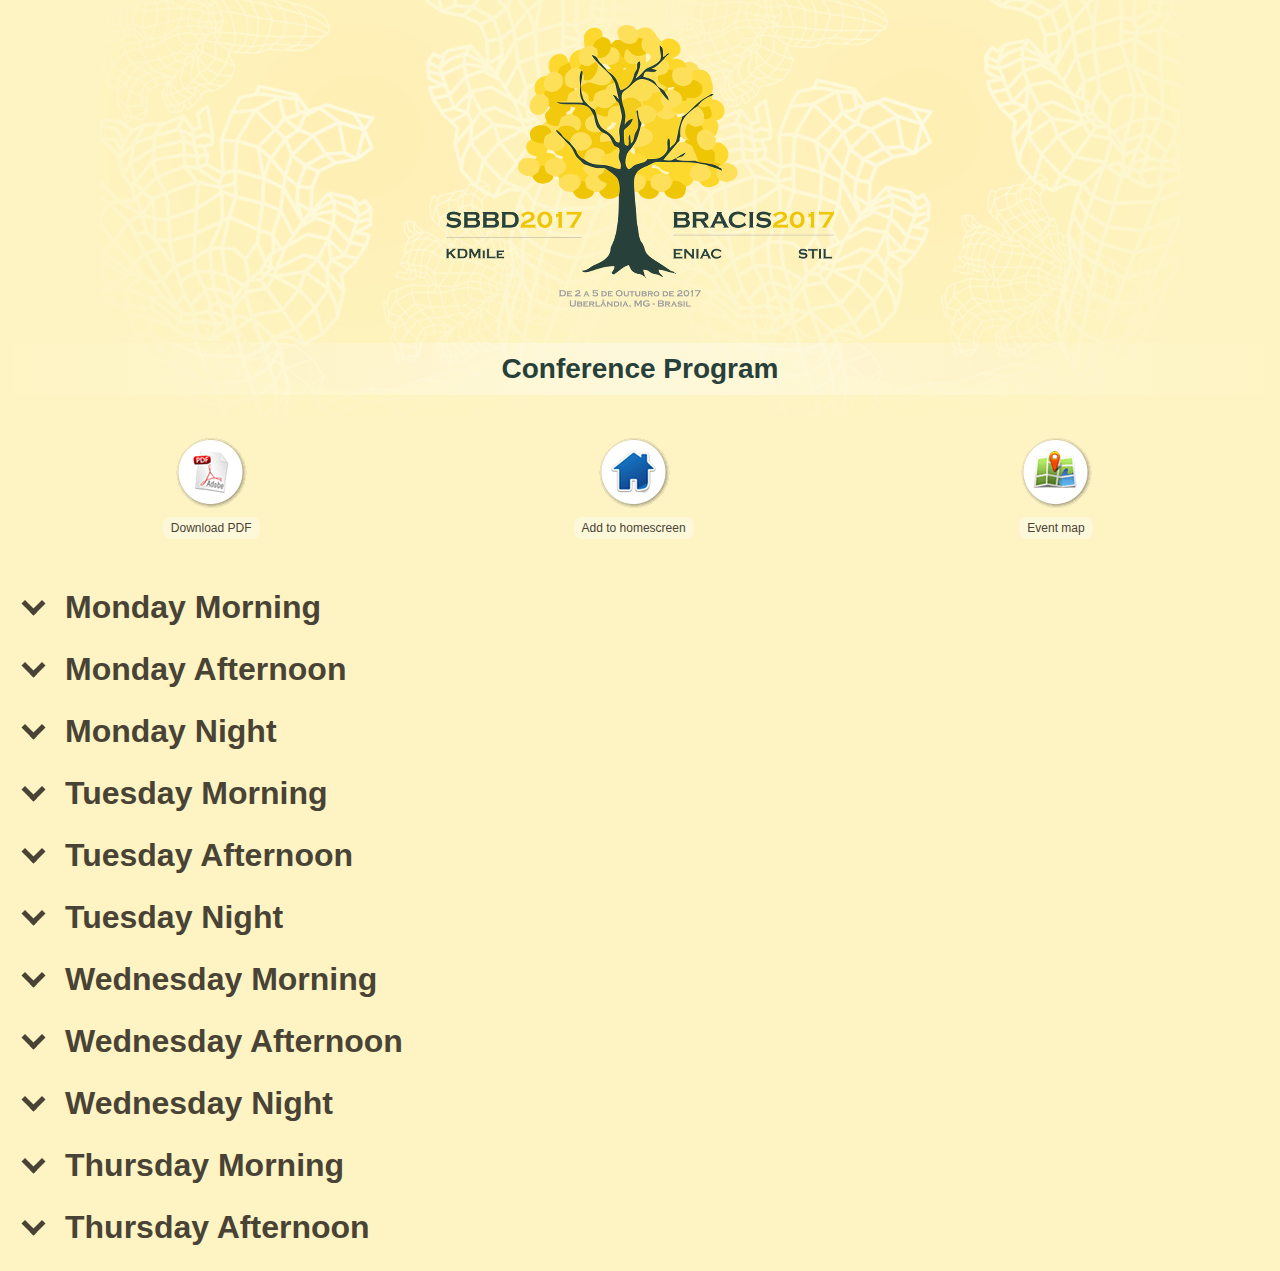
==== commit e6e04f28: "correções no programa + substituição do link 'go to website' pelo mapa do evento" ====
--- a/index.html
+++ b/index.html
@@ -26,15 +26,15 @@
           </a>
         </li>
         <li>
-          <a href="http://www.bracis2017.ufu.br/" target="_.blank">
-            <p><img src="images/website.png"></p>
-            <span class="text">Go to website</span>
+          <a href="http://sbbd.org.br/2017/wp-content/uploads/sites/3/2013/07/programacao-info-centerconvention.png" target="_.blank">
+            <p><img src="images/map.png"></p>
+            <span class="text">Event map</span>
           </a>
         </li>
       </ul>
     </nav>
     
-    <section id="MondayMorning" data-collapse-after="2017-10-02 12:00"><h2>Monday Morning</h2><ul class="time-table"><li ><ul class="event"><li class="time"><img src="images/time.png" class="icon">08:30 - 10:00</li><li class="title"><img src="images/title.png" class="icon">Tutorial 1 - Understanding classifier performance: ROC analysis and beyond (Part 1)</li><li class="info"><a data-event-id="Tutorial1-Understandingclassifierperformance:ROCanalysisandbeyond(Part1)"><img src="images/info.png"></a></li></ul></li><li ><ul class="event"><li class="time"><img src="images/time.png" class="icon">08:30 - 10:00</li><li class="title"><img src="images/title.png" class="icon">Tutorial 2 - AUTO-ML: automatizando aprendizado de máquina (Part 1)</li><li class="info"><a data-event-id="Tutorial2-AUTO-ML:automatizandoaprendizadodemáquina(Part1)"><img src="images/info.png"></a></li></ul></li><li ><ul class="event"><li class="time"><img src="images/time.png" class="icon">08:30 - 10:00</li><li class="title"><img src="images/title.png" class="icon">Workshop JDP (Part 1)</li><li class="info"><a data-event-id="WorkshopJDP(Part1)"><img src="images/info.png"></a></li></ul></li><li class="break-event"><ul class="event"><li class="time"><img src="images/time.png" class="icon">10:00 - 10:30</li><li class="break">Coffee break</li><li class="info"><img src="images/coffee.png"></li></ul></li><li ><ul class="event"><li class="time"><img src="images/time.png" class="icon">10:30 - 12:00</li><li class="title"><img src="images/title.png" class="icon">Tutorial 1 - Understanding classifier performance: ROC analysis and beyond (Part 2)</li><li class="info"><a data-event-id="Tutorial1-Understandingclassifierperformance:ROCanalysisandbeyond(Part2)"><img src="images/info.png"></a></li></ul></li><li ><ul class="event"><li class="time"><img src="images/time.png" class="icon">10:30 - 12:00</li><li class="title"><img src="images/title.png" class="icon">Tutorial 2 - AUTO-ML: automatizando aprendizado de máquina (Part 2)</li><li class="info"><a data-event-id="Tutorial2-AUTO-ML:automatizandoaprendizadodemáquina(Part2)"><img src="images/info.png"></a></li></ul></li><li ><ul class="event"><li class="time"><img src="images/time.png" class="icon">10:30 - 12:00</li><li class="title"><img src="images/title.png" class="icon">Workshop JDP (Parte 2)</li><li class="info"><a data-event-id="WorkshopJDP(Parte2)"><img src="images/info.png"></a></li></ul></li></ul></section><section id="MondayAfternoon" data-collapse-after="2017-10-02 17:30"><h2>Monday Afternoon</h2><ul class="time-table"><li ><ul class="event"><li class="time"><img src="images/time.png" class="icon">13:30 - 15:00</li><li class="title"><img src="images/title.png" class="icon">Tutorial 3 - Hands-on Tutorial on MOA (Part 1)</li><li class="info"><a data-event-id="Tutorial3-Hands-onTutorialonMOA(Part1)"><img src="images/info.png"></a></li></ul></li><li ><ul class="event"><li class="time"><img src="images/time.png" class="icon">13:30 - 15:00</li><li class="title"><img src="images/title.png" class="icon">Tutorial 4 - Automatic Language Identification in Microblogs (Part 1)</li><li class="info"><a data-event-id="Tutorial4-AutomaticLanguageIdentificationinMicroblogs(Part1)"><img src="images/info.png"></a></li></ul></li><li class="break-event"><ul class="event"><li class="time"><img src="images/time.png" class="icon">15:00 - 15:30</li><li class="break">Coffee break</li><li class="info"><img src="images/coffee.png"></li></ul></li><li ><ul class="event"><li class="time"><img src="images/time.png" class="icon">15:30 - 17:00</li><li class="title"><img src="images/title.png" class="icon">Tutorial 3 - Hands-on Tutorial on MOA (Part 2)</li><li class="info"><a data-event-id="Tutorial3-Hands-onTutorialonMOA(Part2)"><img src="images/info.png"></a></li></ul></li><li ><ul class="event"><li class="time"><img src="images/time.png" class="icon">15:30 - 17:00</li><li class="title"><img src="images/title.png" class="icon">Tutorial 4 - Automatic Language Identification in Microblogs (Part 2)</li><li class="info"><a data-event-id="Tutorial4-AutomaticLanguageIdentificationinMicroblogs(Part2)"><img src="images/info.png"></a></li></ul></li><li class="break-event"><ul class="event"><li class="time"><img src="images/time.png" class="icon">17:00 - 17:30</li><li class="break">Coffee break</li><li class="info"><img src="images/coffee.png"></li></ul></li></ul></section><section id="MondayNight" data-collapse-after="2017-10-02 19:20"><h2>Monday Night</h2><ul class="time-table"><li ><ul class="event"><li class="time"><img src="images/time.png" class="icon">17:30 - 19:20</li><li class="title"><img src="images/title.png" class="icon">Industrial and Research Panel (BRACIS and SBBD)</li><li class="info"><a data-event-id="IndustrialandResearchPanel(BRACISandSBBD)"><img src="images/info.png"></a></li></ul></li></ul></section><section id="TuesdayMorning" data-collapse-after="2017-10-03 12:30"><h2>Tuesday Morning</h2><ul class="time-table"><li ><ul class="event"><li class="time"><img src="images/time.png" class="icon">08:30 - 10:00</li><li class="title"><img src="images/title.png" class="icon">Talk: Data Science and Big Data: brothers, yes, twins, no</li><li class="info"><a data-event-id="Talk:DataScienceandBigData:brothers,yes,twins,no"><img src="images/info.png"></a></li></ul></li><li class="break-event"><ul class="event"><li class="time"><img src="images/time.png" class="icon">17:00 - 17:30</li><li class="break">Coffee break</li><li class="info"><img src="images/coffee.png"></li></ul></li><li ><ul class="event"><li class="time"><img src="images/time.png" class="icon">10:30 - 12:30</li><li class="title"><img src="images/title.png" class="icon">ENIAC TS1: Evolutionary computation and Metaheuristics 1</li><li class="info"><a data-event-id="ENIACTS1:EvolutionarycomputationandMetaheuristics1"><img src="images/info.png"></a></li></ul></li><li ><ul class="event"><li class="time"><img src="images/time.png" class="icon">10:30 - 12:30</li><li class="title"><img src="images/title.png" class="icon">BRACIS TS1: Machine Learning and Data Mining 1</li><li class="info"><a data-event-id="BRACISTS1:MachineLearningandDataMining1"><img src="images/info.png"></a></li></ul></li><li ><ul class="event"><li class="time"><img src="images/time.png" class="icon">10:30 - 12:30</li><li class="title"><img src="images/title.png" class="icon">BRACIS TS2: Agent-based and Multi-Agent Systems</li><li class="info"><a data-event-id="BRACISTS2:Agent-basedandMulti-AgentSystems"><img src="images/info.png"></a></li></ul></li><li ><ul class="event"><li class="time"><img src="images/time.png" class="icon">10:30 - 12:30</li><li class="title"><img src="images/title.png" class="icon">STIL TS1</li><li class="info"><a data-event-id="STILTS1"><img src="images/info.png"></a></li></ul></li><li ><ul class="event"><li class="time"><img src="images/time.png" class="icon">10:30 - 12:30</li><li class="title"><img src="images/title.png" class="icon">ENIAC TS2: Natural Language Procesing 1</li><li class="info"><a data-event-id="ENIACTS2:NaturalLanguageProcesing1"><img src="images/info.png"></a></li></ul></li><li ><ul class="event"><li class="time"><img src="images/time.png" class="icon">10:30 - 12:30</li><li class="title"><img src="images/title.png" class="icon">Talk: S. Amer-Yahia</li><li class="info"><a data-event-id="Talk:S.Amer-Yahia"><img src="images/info.png"></a></li></ul></li></ul></section><section id="TuesdayAfternoon" data-collapse-after="2017-10-03 18:00"><h2>Tuesday Afternoon</h2><ul class="time-table"><li ><ul class="event"><li class="time"><img src="images/time.png" class="icon">14:00 - 15:30</li><li class="title"><img src="images/title.png" class="icon">Talk: On Callibration in Machine Leraning</li><li class="info"><a data-event-id="Talk:OnCallibrationinMachineLeraning"><img src="images/info.png"></a></li></ul></li><li class="break-event"><ul class="event"><li class="time"><img src="images/time.png" class="icon">15:30 - 16:00</li><li class="break">Coffee break</li><li class="info"><img src="images/coffee.png"></li></ul></li><li ><ul class="event"><li class="time"><img src="images/time.png" class="icon">15:30 - 18:00</li><li class="title"><img src="images/title.png" class="icon">Poster Session: STIL/JDP/TILic</li><li class="info"><a data-event-id="PosterSession:STIL/JDP/TILic"><img src="images/info.png"></a></li></ul></li><li ><ul class="event"><li class="time"><img src="images/time.png" class="icon">16:00 - 18:00</li><li class="title"><img src="images/title.png" class="icon">ENIAC TS3: Multiagent Systems</li><li class="info"><a data-event-id="ENIACTS3:MultiagentSystems"><img src="images/info.png"></a></li></ul></li><li ><ul class="event"><li class="time"><img src="images/time.png" class="icon">16:00 - 18:00</li><li class="title"><img src="images/title.png" class="icon">BRACIS TS3: Machine Learning and Data Mining II</li><li class="info"><a data-event-id="BRACISTS3:MachineLearningandDataMiningII"><img src="images/info.png"></a></li></ul></li><li ><ul class="event"><li class="time"><img src="images/time.png" class="icon">16:00 - 18:00</li><li class="title"><img src="images/title.png" class="icon">ENIAC TS4: Data Mining</li><li class="info"><a data-event-id="ENIACTS4:DataMining"><img src="images/info.png"></a></li></ul></li></ul></section><section id="TuesdayNight" data-collapse-after="2017-10-03 21:30"><h2>Tuesday Night</h2><ul class="time-table"><li ><ul class="event"><li class="time"><img src="images/time.png" class="icon">18:00 - 19:00</li><li class="title"><img src="images/title.png" class="icon">CEIC & CEIA Meeting</li><li class="info"><a data-event-id="CEIC&CEIAMeeting"><img src="images/info.png"></a></li></ul></li><li ><ul class="event"><li class="time"><img src="images/time.png" class="icon">18:00 - 19:00</li><li class="title"><img src="images/title.png" class="icon">KDD Competition</li><li class="info"><a data-event-id="KDDCompetition"><img src="images/info.png"></a></li></ul></li><li ><ul class="event"><li class="time"><img src="images/time.png" class="icon">18:00 - 19:00</li><li class="title"><img src="images/title.png" class="icon">CEPLN Meeting</li><li class="info"><a data-event-id="CEPLNMeeting"><img src="images/info.png"></a></li></ul></li><li ><ul class="event"><li class="time"><img src="images/time.png" class="icon">19:30 - 21:30</li><li class="title"><img src="images/title.png" class="icon">Opening Cerimony (BRACIS and SBBD)</li><li class="info"><a data-event-id="OpeningCerimony(BRACISandSBBD)"><img src="images/info.png"></a></li></ul></li></ul></section><section id="WednesdayMorning" data-collapse-after="2017-10-04 12:30"><h2>Wednesday Morning</h2><ul class="time-table"><li ><ul class="event"><li class="time"><img src="images/time.png" class="icon">08:30 - 10:00</li><li class="title"><img src="images/title.png" class="icon">Talk: Massive Online Analytics for the Internet of Things (IoT)</li><li class="info"><a data-event-id="Talk:MassiveOnlineAnalyticsfortheInternetofThings(IoT)"><img src="images/info.png"></a></li></ul></li><li class="break-event"><ul class="event"><li class="time"><img src="images/time.png" class="icon">10:00 - 10:30</li><li class="break">Coffee break</li><li class="info"><img src="images/coffee.png"></li></ul></li><li ><ul class="event"><li class="time"><img src="images/time.png" class="icon">10:30 - 12:30</li><li class="title"><img src="images/title.png" class="icon">ENIAC TS5: Applications I</li><li class="info"><a data-event-id="ENIACTS5:ApplicationsI"><img src="images/info.png"></a></li></ul></li><li ><ul class="event"><li class="time"><img src="images/time.png" class="icon">10:30 - 12:30</li><li class="title"><img src="images/title.png" class="icon">BRACIS TS4: Planning and Scheduling</li><li class="info"><a data-event-id="BRACISTS4:PlanningandScheduling"><img src="images/info.png"></a></li></ul></li><li ><ul class="event"><li class="time"><img src="images/time.png" class="icon">10:30 - 12:30</li><li class="title"><img src="images/title.png" class="icon">BRACIS TS5: Deep Learning / Neural Networks</li><li class="info"><a data-event-id="BRACISTS5:DeepLearning/NeuralNetworks"><img src="images/info.png"></a></li></ul></li><li ><ul class="event"><li class="time"><img src="images/time.png" class="icon">10:30 - 12:30</li><li class="title"><img src="images/title.png" class="icon">STIL TS2: Applications I</li><li class="info"><a data-event-id="STILTS2:ApplicationsI"><img src="images/info.png"></a></li></ul></li><li ><ul class="event"><li class="time"><img src="images/time.png" class="icon">10:30 - 12:30</li><li class="title"><img src="images/title.png" class="icon">ENIAC TS6: Machine Learning I</li><li class="info"><a data-event-id="ENIACTS6:MachineLearningI"><img src="images/info.png"></a></li></ul></li><li ><ul class="event"><li class="time"><img src="images/time.png" class="icon">10:30 - 12:30</li><li class="title"><img src="images/title.png" class="icon">Talk: José Palazzo</li><li class="info"><a data-event-id="Talk:JoséPalazzo"><img src="images/info.png"></a></li></ul></li></ul></section><section id="WednesdayAfternoon" data-collapse-after="2017-10-04 18:00"><h2>Wednesday Afternoon</h2><ul class="time-table"><li ><ul class="event"><li class="time"><img src="images/time.png" class="icon">14:00 - 15:30</li><li class="title"><img src="images/title.png" class="icon">Talk: Evolutionary algorithms, shared assets, and sustainable global freight transport</li><li class="info"><a data-event-id="Talk:Evolutionaryalgorithms,sharedassets,andsustainableglobalfreighttransport"><img src="images/info.png"></a></li></ul></li><li class="break-event"><ul class="event"><li class="time"><img src="images/time.png" class="icon">15:30 - 16:00</li><li class="break">Coffee break</li><li class="info"><img src="images/coffee.png"></li></ul></li><li ><ul class="event"><li class="time"><img src="images/time.png" class="icon">16:00 - 18:00</li><li class="title"><img src="images/title.png" class="icon">ENIAC TS7: Best Papers</li><li class="info"><a data-event-id="ENIACTS7:BestPapers"><img src="images/info.png"></a></li></ul></li><li ><ul class="event"><li class="time"><img src="images/time.png" class="icon">16:00 - 18:00</li><li class="title"><img src="images/title.png" class="icon">BRACIS TS6: Applications I</li><li class="info"><a data-event-id="BRACISTS6:ApplicationsI"><img src="images/info.png"></a></li></ul></li><li ><ul class="event"><li class="time"><img src="images/time.png" class="icon">16:00 - 18:00</li><li class="title"><img src="images/title.png" class="icon">BRACIS TS7: Evolutionary Computation and Metaheuristics</li><li class="info"><a data-event-id="BRACISTS7:EvolutionaryComputationandMetaheuristics"><img src="images/info.png"></a></li></ul></li><li ><ul class="event"><li class="time"><img src="images/time.png" class="icon">16:00 - 18:00</li><li class="title"><img src="images/title.png" class="icon">STIL TS3</li><li class="info"><a data-event-id="STILTS3"><img src="images/info.png"></a></li></ul></li></ul></section><section id="WednesdayNight" data-collapse-after="2017-10-04 21:30"><h2>Wednesday Night</h2><ul class="time-table"><li ><ul class="event"><li class="time"><img src="images/time.png" class="icon">19:30 - 21:30</li><li class="title"><img src="images/title.png" class="icon">Conference Dinner</li><li class="info"><a data-event-id="ConferenceDinner"><img src="images/info.png"></a></li></ul></li></ul></section><section id="ThursdayMorning" data-collapse-after="2017-10-05 12:30"><h2>Thursday Morning</h2><ul class="time-table"><li ><ul class="event"><li class="time"><img src="images/time.png" class="icon">08:30 - 10:10</li><li class="title"><img src="images/title.png" class="icon">ENIAC TS8: Natural Language Processing II</li><li class="info"><a data-event-id="ENIACTS8:NaturalLanguageProcessingII"><img src="images/info.png"></a></li></ul></li><li ><ul class="event"><li class="time"><img src="images/time.png" class="icon">08:30 - 10:10</li><li class="title"><img src="images/title.png" class="icon">ENIAC TS9: Machine Learning II</li><li class="info"><a data-event-id="ENIACTS9:MachineLearningII"><img src="images/info.png"></a></li></ul></li><li ><ul class="event"><li class="time"><img src="images/time.png" class="icon">08:30 - 10:10</li><li class="title"><img src="images/title.png" class="icon">ENIAC TS10: Computer Vision I</li><li class="info"><a data-event-id="ENIACTS10:ComputerVisionI"><img src="images/info.png"></a></li></ul></li><li ><ul class="event"><li class="time"><img src="images/time.png" class="icon">08:30 - 10:10</li><li class="title"><img src="images/title.png" class="icon">ENIAC TS11: Applications II</li><li class="info"><a data-event-id="ENIACTS11:ApplicationsII"><img src="images/info.png"></a></li></ul></li><li class="break-event"><ul class="event"><li class="time"><img src="images/time.png" class="icon">10:10 - 10:30</li><li class="break">Coffee break</li><li class="info"><img src="images/coffee.png"></li></ul></li><li ><ul class="event"><li class="time"><img src="images/time.png" class="icon">10:30 - 12:30</li><li class="title"><img src="images/title.png" class="icon">ENIAC TS12: Knowledge Representation, Reasoning, Planning</li><li class="info"><a data-event-id="ENIACTS12:KnowledgeRepresentation,Reasoning,Planning"><img src="images/info.png"></a></li></ul></li><li ><ul class="event"><li class="time"><img src="images/time.png" class="icon">10:30 - 12:30</li><li class="title"><img src="images/title.png" class="icon">BRACIS TS8: Applications II</li><li class="info"><a data-event-id="BRACISTS8:ApplicationsII"><img src="images/info.png"></a></li></ul></li><li ><ul class="event"><li class="time"><img src="images/time.png" class="icon">10:30 - 12:30</li><li class="title"><img src="images/title.png" class="icon">BRACIS TS9: Pattern Recognition and Cluster Analysis</li><li class="info"><a data-event-id="BRACISTS9:PatternRecognitionandClusterAnalysis"><img src="images/info.png"></a></li></ul></li><li ><ul class="event"><li class="time"><img src="images/time.png" class="icon">10:30 - 12:30</li><li class="title"><img src="images/title.png" class="icon">BRACIS TS10: Search and Optimization</li><li class="info"><a data-event-id="BRACISTS10:SearchandOptimization"><img src="images/info.png"></a></li></ul></li><li ><ul class="event"><li class="time"><img src="images/time.png" class="icon">10:30 - 12:30</li><li class="title"><img src="images/title.png" class="icon">ENIAC TS13: Machine Learning III</li><li class="info"><a data-event-id="ENIACTS13:MachineLearningIII"><img src="images/info.png"></a></li></ul></li><li ><ul class="event"><li class="time"><img src="images/time.png" class="icon">10:30 - 12:30</li><li class="title"><img src="images/title.png" class="icon">Talk: A. Pavlo</li><li class="info"><a data-event-id="Talk:A.Pavlo"><img src="images/info.png"></a></li></ul></li></ul></section><section id="ThursdayAfternoon" data-collapse-after="2017-10-05 16:00"><h2>Thursday Afternoon</h2><ul class="time-table"><li ><ul class="event"><li class="time"><img src="images/time.png" class="icon">14:00 - 16:00</li><li class="title"><img src="images/title.png" class="icon">ENIAC TS14: Evolutionary Computation and Metaheuristics II</li><li class="info"><a data-event-id="ENIACTS14:EvolutionaryComputationandMetaheuristicsII"><img src="images/info.png"></a></li></ul></li><li ><ul class="event"><li class="time"><img src="images/time.png" class="icon">14:00 - 16:00</li><li class="title"><img src="images/title.png" class="icon">BRACIS TS11: Machine Learning and Data Mining III</li><li class="info"><a data-event-id="BRACISTS11:MachineLearningandDataMiningIII"><img src="images/info.png"></a></li></ul></li><li ><ul class="event"><li class="time"><img src="images/time.png" class="icon">14:00 - 16:00</li><li class="title"><img src="images/title.png" class="icon">BRACIS TS12: Natural Language Processing</li><li class="info"><a data-event-id="BRACISTS12:NaturalLanguageProcessing"><img src="images/info.png"></a></li></ul></li><li ><ul class="event"><li class="time"><img src="images/time.png" class="icon">14:00 - 16:00</li><li class="title"><img src="images/title.png" class="icon">BRACIS TS13: Knowledge Representation and Reasoning</li><li class="info"><a data-event-id="BRACISTS13:KnowledgeRepresentationandReasoning"><img src="images/info.png"></a></li></ul></li><li ><ul class="event"><li class="time"><img src="images/time.png" class="icon">14:00 - 16:00</li><li class="title"><img src="images/title.png" class="icon">ENIAC TS15: Computer Vision II</li><li class="info"><a data-event-id="ENIACTS15:ComputerVisionII"><img src="images/info.png"></a></li></ul></li></ul></section><section class="event-description" data-event="Tutorial1-Understandingclassifierperformance:ROCanalysisandbeyond(Part1)"><div class="close"><img src="images/close.png">CLOSE</div><h3>Tutorial 1 - Understanding classifier performance: ROC analysis and beyond (Part 1)</h3><ul class="event-details"><li class="author"><p><b>Author:</b> Peter Flach</li></p></p><li class="time"><p><b>Date and time:</b> Monday, 08:30 - 10:00</li></p><li class="location"><p><b>Location:</b> Auditorium A2</li></p></ul><h4>Description:</h4><div class="description"><p>Machine learning, broadly defined as data-driven technology to enhance human decision making, is already in widespread use and will soon be ubiquitous and indispensable in all areas of human endeavour. Data is collected routinely in all areas of significant societal relevance including law, policy, national security, education and healthcare, and machine learning informs decision making by detecting patterns in the data. Achieving transparency, robustness and trustworthiness of these machine learning applications is hence of paramount importance, and evaluation procedures and metrics play a key role in this. In this tutorial I will review important issues in theory and practice of evaluating predictive machine learning models. Many issues arise from a limited appreciation of the importance of the scale on which metrics are expressed. For example, it is OK to use the arithmetic average for aggregating accuracies achieved over different test sets but not for aggregating F-scores. These and related issues will be discussed within the context of ROC analysis, which provides a general framework for analysing per-class performance of classifiers.</p></div></section><section class="event-description" data-event="Tutorial2-AUTO-ML:automatizandoaprendizadodemáquina(Part1)"><div class="close"><img src="images/close.png">CLOSE</div><h3>Tutorial 2 - AUTO-ML: automatizando aprendizado de máquina (Part 1)</h3><ul class="event-details"><li class="author"><p><b>Author:</b> André Carlos Ponce de Leon Ferreira de Carvalho</li></p></p><li class="time"><p><b>Date and time:</b> Monday, 08:30 - 10:00</li></p><li class="location"><p><b>Location:</b> Auditorium A3</li></p></ul><h4>Description:</h4><div class="description"><p>Nas últimas décadas, um grande número de algoritmos de aprendizado de máquina, e técnicas de pré-processamento de dados têm sido propostos. Ao mesmo tempo em que esse grande número aumenta o leque de escolhas, ele traz o desafio de qual algoritmo e técnica escolher para um novo conjunto de dados. Além disso, cada algoritmo e técnica possui parâmetros que precisam ser ajustados. Como resultado, a qualidade do desempenho obtido por um modelo induzido por um algoritmo de aprendizado de máquina é fortemente influenciado pelo conhecimento e experiência do desenvolvedor. AutoML permite automatizar várias etapas do uso de técnicas de aprendizado de máquina em novos conjuntos de dados. Permite não apenas recomendar que alternativas para recomendação de algoritmos, técnicas e valores de parâmetros, mas também técnicas de pós-processamento e de análise dos resultados. Este tutorial vai apresentar os principais conceitos utilizados em AutoML e apresentar alguns exemplos de como pode ser utilizado.</p></div></section><section class="event-description" data-event="WorkshopJDP(Part1)"><div class="close"><img src="images/close.png">CLOSE</div><h3>Workshop JDP (Part 1)</h3><ul class="event-details"><li class="time"><p><b>Date and time:</b> Monday, 08:30 - 10:00</li></p><li class="location"><p><b>Location:</b> Grande othelo (at Hotel Mercure)</li></p></ul></section><section class="event-description" data-event="Tutorial1-Understandingclassifierperformance:ROCanalysisandbeyond(Part2)"><div class="close"><img src="images/close.png">CLOSE</div><h3>Tutorial 1 - Understanding classifier performance: ROC analysis and beyond (Part 2)</h3><ul class="event-details"><li class="author"><p><b>Author:</b> Peter Flach</li></p></p><li class="time"><p><b>Date and time:</b> Monday, 10:30 - 12:00</li></p><li class="location"><p><b>Location:</b> Auditorium A2</li></p></ul><h4>Description:</h4><div class="description"><p>Machine learning, broadly defined as data-driven technology to enhance human decision making, is already in widespread use and will soon be ubiquitous and indispensable in all areas of human endeavour. Data is collected routinely in all areas of significant societal relevance including law, policy, national security, education and healthcare, and machine learning informs decision making by detecting patterns in the data. Achieving transparency, robustness and trustworthiness of these machine learning applications is hence of paramount importance, and evaluation procedures and metrics play a key role in this. In this tutorial I will review important issues in theory and practice of evaluating predictive machine learning models. Many issues arise from a limited appreciation of the importance of the scale on which metrics are expressed. For example, it is OK to use the arithmetic average for aggregating accuracies achieved over different test sets but not for aggregating F-scores. These and related issues will be discussed within the context of ROC analysis, which provides a general framework for analysing per-class performance of classifiers.</p></div></section><section class="event-description" data-event="Tutorial2-AUTO-ML:automatizandoaprendizadodemáquina(Part2)"><div class="close"><img src="images/close.png">CLOSE</div><h3>Tutorial 2 - AUTO-ML: automatizando aprendizado de máquina (Part 2)</h3><ul class="event-details"><li class="author"><p><b>Author:</b> André Carlos Ponce de Leon Ferreira de Carvalho</li></p></p><li class="time"><p><b>Date and time:</b> Monday, 10:30 - 12:00</li></p><li class="location"><p><b>Location:</b> Auditorium A3</li></p></ul><h4>Description:</h4><div class="description"><p>Nas últimas décadas, um grande número de algoritmos de aprendizado de máquina, e técnicas de pré-processamento de dados têm sido propostos. Ao mesmo tempo em que esse grande número aumenta o leque de escolhas, ele traz o desafio de qual algoritmo e técnica escolher para um novo conjunto de dados. Além disso, cada algoritmo e técnica possui parâmetros que precisam ser ajustados. Como resultado, a qualidade do desempenho obtido por um modelo induzido por um algoritmo de aprendizado de máquina é fortemente influenciado pelo conhecimento e experiência do desenvolvedor. AutoML permite automatizar várias etapas do uso de técnicas de aprendizado de máquina em novos conjuntos de dados. Permite não apenas recomendar que alternativas para recomendação de algoritmos, técnicas e valores de parâmetros, mas também técnicas de pós-processamento e de análise dos resultados. Este tutorial vai apresentar os principais conceitos utilizados em AutoML e apresentar alguns exemplos de como pode ser utilizado.</p></div></section><section class="event-description" data-event="WorkshopJDP(Parte2)"><div class="close"><img src="images/close.png">CLOSE</div><h3>Workshop JDP (Parte 2)</h3><ul class="event-details"><li class="time"><p><b>Date and time:</b> Monday, 10:30 - 12:00</li></p><li class="location"><p><b>Location:</b> Grande othelo (at Hotel Mercure)</li></p></ul></section><section class="event-description" data-event="Tutorial3-Hands-onTutorialonMOA(Part1)"><div class="close"><img src="images/close.png">CLOSE</div><h3>Tutorial 3 - Hands-on Tutorial on MOA (Part 1)</h3><ul class="event-details"><li class="author"><p><b>Author:</b> Albert Bifet</li></p></p><li class="time"><p><b>Date and time:</b> Monday, 13:30 - 15:00</li></p><li class="location"><p><b>Location:</b> Auditorium A2</li></p></ul><h4>Description:</h4><div class="description">Fast Big Data is being produced at high-velocity in real-time. To effectively deal with this type of streaming data produced in real time, we need to be able to adapt to changes on the distribution of the data being produced, and we need to do it using the minimum amount of time and memory. The Internet of Things (IoT) is a good example and motivation of this type of streaming data produced in real time. Massive Online Analytics (MOA) is a software environment for implementing algorithms and running experiments for online learning from evolving data streams. MOA is designed to deal with the challenging problem of scaling up the implementation of state of the art algorithms to real world dataset sizes. MOA includes classification and clustering methods. It contains collection of offline and online methods as well as tools for evaluation. MOA supports bi-directional interaction with WEKA, the Waikato Environment for Knowledge Analysis, and is released under the GNU GPL license. MOA is the most popular software in data stream mining with more than 10,000 downloads/year and a community of more than 50 developers (<a href="http://moa.cms.waikato.ac.nz/" target="_blank">http://moa.cms.waikato.ac.nz/</a>)</p></div></section><section class="event-description" data-event="Tutorial4-AutomaticLanguageIdentificationinMicroblogs(Part1)"><div class="close"><img src="images/close.png">CLOSE</div><h3>Tutorial 4 - Automatic Language Identification in Microblogs (Part 1)</h3><ul class="event-details"><li class="author"><p><b>Author:</b> Clarissa Xavier</li></p></p><li class="time"><p><b>Date and time:</b> Monday, 13:30 - 15:00</li></p><li class="location"><p><b>Location:</b> Auditorium A3</li></p></ul><h4>Description:</h4><div class="description">Fast Big Data is being produced at high-velocity in real-time. To effectively deal with this type of streaming data produced in real time, we need to be able to adapt to changes on the distribution of the data being produced, and we need to do it using the minimum amount of time and memory. The Internet of Things (IoT) is a good example and motivation of this type of streaming data produced in real time. Massive Online Analytics (MOA) is a software environment for implementing algorithms and running experiments for online learning from evolving data streams. MOA is designed to deal with the challenging problem of scaling up the implementation of state of the art algorithms to real world dataset sizes. MOA includes classification and clustering methods. It contains collection of offline and online methods as well as tools for evaluation. MOA supports bi-directional interaction with WEKA, the Waikato Environment for Knowledge Analysis, and is released under the GNU GPL license. MOA is the most popular software in data stream mining with more than 10,000 downloads/year and a community of more than 50 developers (<a href="http://moa.cms.waikato.ac.nz/" target="_blank">http://moa.cms.waikato.ac.nz/</a>)</p></div></section><section class="event-description" data-event="Tutorial3-Hands-onTutorialonMOA(Part2)"><div class="close"><img src="images/close.png">CLOSE</div><h3>Tutorial 3 - Hands-on Tutorial on MOA (Part 2)</h3><ul class="event-details"><li class="author"><p><b>Author:</b> Albert Bifet</li></p></p><li class="time"><p><b>Date and time:</b> Monday, 15:30 - 17:00</li></p><li class="location"><p><b>Location:</b> Auditorium A2</li></p></ul><h4>Description:</h4><div class="description">Fast Big Data is being produced at high-velocity in real-time. To effectively deal with this type of streaming data produced in real time, we need to be able to adapt to changes on the distribution of the data being produced, and we need to do it using the minimum amount of time and memory. The Internet of Things (IoT) is a good example and motivation of this type of streaming data produced in real time. Massive Online Analytics (MOA) is a software environment for implementing algorithms and running experiments for online learning from evolving data streams. MOA is designed to deal with the challenging problem of scaling up the implementation of state of the art algorithms to real world dataset sizes. MOA includes classification and clustering methods. It contains collection of offline and online methods as well as tools for evaluation. MOA supports bi-directional interaction with WEKA, the Waikato Environment for Knowledge Analysis, and is released under the GNU GPL license. MOA is the most popular software in data stream mining with more than 10,000 downloads/year and a community of more than 50 developers (<a href="http://moa.cms.waikato.ac.nz/" target="_blank">http://moa.cms.waikato.ac.nz/</a>)</p></div></section><section class="event-description" data-event="Tutorial4-AutomaticLanguageIdentificationinMicroblogs(Part2)"><div class="close"><img src="images/close.png">CLOSE</div><h3>Tutorial 4 - Automatic Language Identification in Microblogs (Part 2)</h3><ul class="event-details"><li class="author"><p><b>Author:</b> Clarissa Xavier</li></p></p><li class="time"><p><b>Date and time:</b> Monday, 15:30 - 17:00</li></p><li class="location"><p><b>Location:</b> Auditorium A3</li></p></ul><h4>Description:</h4><div class="description">Fast Big Data is being produced at high-velocity in real-time. To effectively deal with this type of streaming data produced in real time, we need to be able to adapt to changes on the distribution of the data being produced, and we need to do it using the minimum amount of time and memory. The Internet of Things (IoT) is a good example and motivation of this type of streaming data produced in real time. Massive Online Analytics (MOA) is a software environment for implementing algorithms and running experiments for online learning from evolving data streams. MOA is designed to deal with the challenging problem of scaling up the implementation of state of the art algorithms to real world dataset sizes. MOA includes classification and clustering methods. It contains collection of offline and online methods as well as tools for evaluation. MOA supports bi-directional interaction with WEKA, the Waikato Environment for Knowledge Analysis, and is released under the GNU GPL license. MOA is the most popular software in data stream mining with more than 10,000 downloads/year and a community of more than 50 developers (<a href="http://moa.cms.waikato.ac.nz/" target="_blank">http://moa.cms.waikato.ac.nz/</a>)</p></div></section><section class="event-description" data-event="IndustrialandResearchPanel(BRACISandSBBD)"><div class="close"><img src="images/close.png">CLOSE</div><h3>Industrial and Research Panel (BRACIS and SBBD)</h3><ul class="event-details"><li class="time"><p><b>Date and time:</b> Monday, 17:30 - 19:20</li></p><li class="location"><p><b>Location:</b> Auditorium A2 and A3</li></p></ul></section><section class="event-description" data-event="Talk:DataScienceandBigData:brothers,yes,twins,no"><div class="close"><img src="images/close.png">CLOSE</div><h3>Talk: Data Science and Big Data: brothers, yes, twins, no</h3><ul class="event-details"><li class="author"><p><b>Author:</b> André Carlos Ponce de Leon Ferreira de Carvalho</li></p></p><li class="time"><p><b>Date and time:</b> Tuesday, 08:30 - 10:00</li></p><li class="location"><p><b>Location:</b> Auditorium A2 and A3</li></p></ul><h4>Description:</h4><div class="description"><p>With the recent great expansion in data generation and the growing importance of exploring the knowledge contained in these data, Data Science is one of the fastest growing area of Exact Sciences. Large companies, like Amazon, Apple, Disney, Facebook, Google and Microsoft are hiring a large number of scientists, engineers and statisticians to work in this area. The ability to acquire, store and transmit data from the most diverse human activities, in the public and private sectors, has grown exponentially. This is generating massive volumes of data. These massive volumes of data, handled by Big Data technologies, come from a variety of sources and therefore have a wide variety of structures, ranging from traditional attribute-value tables to videos and messages on social networks. Analyzing these massive volumes of data can generate valuable information for decision making, enabling the extraction of new and useful knowledge. The difficulty of this analysis by traditional data analysis techniques has led to the development of new techniques, expanding the area of Data Science. This talk will present the main aspects, challenges and applications of Big Data and Data Science.</p><p><b>Ciência de Dados e Big Data: irmãos, sim, gêmeos, não</b></p><p>Com a grande expansão recente na geração de dados e a crescente importância de exploração do conhecimento contido nesses dados, Ciência de Dados é uma das áreas que mais cresce nas Ciências Exatas. Grandes empresas, como Amazon, Apple, Disney, Facebook, Google e Microsoft estão contratando um grande número de cientistas, engenheiros e estatísticos para trabalhar nesta área. A capacidade de adquirir, armazenar e transmitir dados sobre as mais diferentes atividades humanas, nos setores públicos e privados, tem crescido de forma exponencial. Isso está gerando volumes massivos de dados. Esses volumes massivos de dados, tratados por tecnologias para Big Data, são provenientes de diferentes fontes e, por isso, apresentam uma grande variedade de estruturas, desde as tradicionais tabelas atributo-valor, a vídeos e mensagens em redes sociais. A análise desses volumes massivos de dados pode gerar informações preciosas para a tomada de decisão, permitindo a extração de conhecimentos novos e úteis. A dificuldade dessa análise por técnicas tradicionais de análise de dados tem levado ao desenvolvimento de novas técnicas, dando impulso à área de Ciência de Dados. Esta palestra apresentará os principais aspectos, desafios e aplicações de Big Data e Ciência de Dados.</p><p><b>Short-Bio: </b>É professor titular do Instituto de Ciências Matemáticas e de Computação, Departamento de Ciências de Computação, da Universidade de São Paulo (USP), campus São Carlos, onde também é diretor do centro de Aprendizado de Máquina em Análise de Dados, e bolsista de Produtividade em Pesquisa 1A do CNPq. Possui graduação (1987) e mestrado em Ciências da Computação (1990) pela Universidade Federal de Pernambuco, e doutorado em Electronic Engineering pela University of Kent at Canterbury (1994). Tem mais de 300 publicações em Ciência de Dados, Aprendizado de Máquina e Mineração de Dados, incluindo 10 best papers, em congressos organizados pela ACM, IEEE e SBC. Já orientou mais de 25 teses de doutorado em diferentes universidades do Brasil e de Portugal e supervisionou cerca de 15 pós-doutorados. Faz parte do Comitê Editorial e do Comitê de Programa dos principais periódicos e congressos da área de Inteligência Artificial, Ciência de Dados, Mineração de Dados e Aprendizado de Máquina, tais como AAAI, KDD, ECML/PKDD, IJCAI e SDM. É revisor ad hoc de várias fundações nacionais e internacionais de apoio à pesquisa. É vice-diretor do Centro de Ciências Matemáticas Aplicadas a Industria. Seus principais interesses de pesquisa são Aprendizado de Máquina (Machine Learning), Mineração de Dados (Data Mining) e Ciência de Dados (Data Science), atuando principalmente nos seguintes temas: detecção de novidades, meta-aprendizado, pré-processamento de dados e metaheurísticas, com aplicações em Bioinformática, Engenharia, Finanças, Medicina e Meio Ambiente.</p></div></section><section class="event-description" data-event="ENIACTS1:EvolutionarycomputationandMetaheuristics1"><div class="close"><img src="images/close.png">CLOSE</div><h3>ENIAC TS1: Evolutionary computation and Metaheuristics 1</h3><ul class="event-details"><li class="time"><p><b>Date and time:</b> Tuesday, 10:30 - 12:30</li></p><li class="location"><p><b>Location:</b> Auditorium A1</li></p></ul><h4>Papers:</h4><ul class="papers"><li><h5>Uma abordagem baseada em Simulated Annealing aplicada ao problema de programação de jogos do Campeonato Mineiro de Futebol</h5><ul class="authors"><li>Keline M. Balieiro (IFNMG Campus Montes Claros)</li><li>Laércio I. Santos (IFNMG Campus Montes Claros)</li><li>Luciana B. Cosme (IFNMG Campus Montes Claros)</li><li>Renato A. C. Silva (IFNMG Campus Montes Claros)</li></ul></li><li><h5>Evolução Diferencial e Busca local para a Predição da Estrutura de Proteínas</h5><ul class="authors"><li>Lucas C. Siqueira (Universidade Estadual do Centro-Oeste - UNICENTRO)</li><li>Richard A. Gonçalves (Universidade Estadual do Centro-Oeste - UNICENTRO)</li><li>Carolina P. de Almeida (Universidade Estadual do Centro-Oeste - UNICENTRO)</li><li>Myriam R. Delgado (Universidade Tecnológica Federal do Paraná - UTFPR)</li><li>Sandra M. Venske (Universidade Estadual do Centro-Oeste - UNICENTRO)</li></ul></li><li><h5>Uma Hiper-Heurística para o Flowshop Multiobjetivo</h5><ul class="authors"><li>Geovani Ferreira Antunes (Universidade Estadual do Centro-Oeste - UNICENTRO)</li><li>Richard Aderbal Gonçalves (Universidade Estadual do Centro-Oeste - UNICENTRO)</li><li>Sandra Mara Venske (Universidade Estadual do Centro-Oeste - UNICENTRO)</li><li>Carolina Paula de Almeida (Universidade Estadual do Centro-Oeste - UNICENTRO)</li></ul></li><li><h5>Seleção Adaptativa de Operador da Evolução Diferencial para o Problema da Predição Terciária da Estrutura de Proteínas</h5><ul class="authors"><li>Isaque Silverio (Universidade Estadual do Centro-Oeste - UNICENTRO)</li><li>Richard A. Gonçalves (Universidade Estadual do Centro-Oeste - UNICENTRO)</li><li>Carolina P. Almeida (Universidade Estadual do Centro-Oeste - UNICENTRO)</li><li>Myriam R. Delgado (Universidade Tecnológica Federal do Paraná - UTFPR)</li><li>Sandra M. Venske (Universidade Estadual do Centro-Oeste - UNICENTRO)</li></ul></li><li><h5>Otimização de Percurso para Plotter Vertical Utilizando Algoritmos Genéticos</h5><ul class="authors"><li>Caio M. dos S. Escobar (Universidade Federal de Itajubá - UNIFEI - Campus Itabira)</li><li>Sandro Carvalho Izidoro (Universidade Federal de Itajubá - UNIFEI - Campus Itabira)</li></ul></li><li><h5>Modelagem de Funções de Transferência de Plantas Industriais em Malha Aberta e Fechada utilizando Algoritmos Genéticos</h5><ul class="authors"><li>Florisvaldo C. Bomfim Jr (UNIUBE e Universidade Federal de Uberlândia)</li><li>Igor S. Peretta (Universidade Federal de Uberlândia)</li><li>Keiji Yamanaka (Universidade Federal de Uberlândia)</li></ul></li></ul></section><section class="event-description" data-event="BRACISTS1:MachineLearningandDataMining1"><div class="close"><img src="images/close.png">CLOSE</div><h3>BRACIS TS1: Machine Learning and Data Mining 1</h3><ul class="event-details"><li class="time"><p><b>Date and time:</b> Tuesday, 10:30 - 12:30</li></p><li class="location"><p><b>Location:</b> Auditorium A2</li></p></ul><h4>Papers:</h4><ul class="papers"><li><h5>Correcting Inconsistencies trough Association Rules in Temporal Large Growing Knowledge Bases</h5><ul class="authors"><li>Rafael Miani, Federal Institute of São Paulo, Brazil</li><li>Estevam Hruschka Jr., DC-UFSCar/Federal University of Sao Carlos, Brazil</li></ul></li><li><h5>Analyzing the public opinion on the Brazilian political and corruption issues</h5><ul class="authors"><li>Ricardo Rios, Universidade Federal da Bahia, Brazil</li><li>Rodrigo Mello, University of São Paulo, Brazil</li><li>Paulo Pagliosa, Universidade Federal de Mato Grosso do Sul, Brazil</li><li>Caio Lopes, Fabio Sikansi, University of São Paulo, Brazil</li></ul></li><li><h5>DSTARS: A Multi-Target Deep Structure for Tracking Asynchronous Regressor Stack</h5><ul class="authors"><li>Saulo Mastelini, Everton Santana, State University of Londrina, Brazil</li><li>Ricardo Cerri, Universidade Federal de São Carlos, Brazil</li><li>Sylvio Barbon Junior, Universidade Estadual de Londrina, Brazil</li></ul></li><li><h5>On Using Sum-Product Networks For Multi-Label Classification</h5><ul class="authors"><li>Julissa Giuliana Villanueva Llerena, IME-USP, Brazil</li><li>Denis Mauá, Universidade de São Paulo, Brazil</li></ul></li><li><h5>RegK-Means: A constraint-based clustering algorithm using spatial contiguity constraints for regionalization problems</h5><ul class="authors"><li>Leandro Miranda, José Viterbo, UFF</li><li>Flavia Bernardini, Universidade Federal Fluminense</li></ul></li><li><h5>Social-Training: ensemble learning with voting aggregation for semi-supervised classification tasks</h5><ul class="authors"><li>Matheus Alves, Ana Bazzan, UFRGS</li><li>Mariana Recamonde-Mendoza, Universidade Federal do Rio Grande do Sul</li></ul></li></ul></section><section class="event-description" data-event="BRACISTS2:Agent-basedandMulti-AgentSystems"><div class="close"><img src="images/close.png">CLOSE</div><h3>BRACIS TS2: Agent-based and Multi-Agent Systems</h3><ul class="event-details"><li class="time"><p><b>Date and time:</b> Tuesday, 10:30 - 12:30</li></p><li class="location"><p><b>Location:</b> Auditorium A3</li></p></ul><h4>Papers:</h4><ul class="papers"><li><h5>Comparing Two Multiagent Reinforcement Learning Approaches for the Traffic Assignment Problem</h5><ul class="authors"><li>Ricardo Grunitzki, Universidade Federal do Rio Grande do Sul, Brazil</li><li>Ana Bazzan, UFRGS, Brazil</li></ul></li><li><h5>Resolving Resource Incompatibilities in Intelligent Agents</h5><ul class="authors"><li>Mariela Morveli Espinoza, Universidade Tecnologica Federal do Parana, Brazil</li><li>Ayslan Possebom, IFPR - Instituto Federal do Paraná, Brazil</li><li>Cesar Tacla, Universidade Tecnologica Federal do Parana, Brazil</li></ul></li><li><h5>A Dynamic Preference Logic for reasoning about Agent Programming</h5><ul class="authors"><li>Marlo Souza, Alvaro Moreira, UFRGS, Brazil</li><li>Renata Vieira, Pontifícia Universidade Católica do Rio Grande do Sul, Brazil</li><li>John-Jules Meyer, Utrecht University, The Netherlands</li></ul></li><li><h5>Learning-Process Evaluation to select Spatial Abstractions in Reinforcement Learning</h5><ul class="authors"><li>Cleiton da Silva, Universidade de São Paulo, Brazil</li><li>Valdinei Freire, Escola de Artes, Ciências e Humanidades - Universidade de São Paulo, Brazil</li></ul></li><li><h5>Improving Reinforcement Learning results with Qualitative Spatial Representation</h5><ul class="authors"><li>Thiago Homem, Centro Universitário da FEI, Brazil</li><li>Danilo Perico, Centro Universitário FEI, Brazil</li><li>Paulo Santos, Centro Universitário da FEI, Brazil</li><li>Anna Costa, Escola Politécnica - University of Sao Paulo, Brazil</li><li>Reinaldo Bianchi, Centro Universitario da FEI, Brazil</li></ul></li><li><h5>Use of conceptual representations based on conceptual spaces theory applied to BDI agents</h5><ul class="authors"><li>Joao Mário Brezolin, Instituto Federal Sul-Riograndense, Brazil</li><li>Sandro Rama Fiorini, PUCRS, Brazil</li><li>Marcia de Borba Campos, PUCRS, Brazil</li><li>Rafael H. Bordini, PUCRS, Brazil</li></ul></li></ul></section><section class="event-description" data-event="STILTS1"><div class="close"><img src="images/close.png">CLOSE</div><h3>STIL TS1</h3><ul class="event-details"><li class="time"><p><b>Date and time:</b> Tuesday, 10:30 - 12:30</li></p><li class="location"><p><b>Location:</b> Auditorium A4</li></p></ul><h4>Papers:</h4><ul class="papers"><li><h5>Processo de construção de um corpus anotado com Entidades Geológicas visando REN</h5><ul class="authors"><li>Daniela do Amaral - Pontifícia Universidade Católica do Rio Grande do Sul (PUCRS)</li><li>Sandra Collovini - Pontifícia Universidade Católica do Rio Grande do Sul (PUCRS)</li><li>Anny Figueira - Pontifícia Universidade Católica do Rio Grande do Sul (PUCRS)</li><li>Renata Vieira - Pontifícia Universidade Católica do Rio Grande do Sul (PUCRS)</li><li>Marco Gonzalez - Pontifícia Universidade Católica do Rio Grande do Sul (PUCRS)</li></ul></li><li><h5>Formação de gentílicos a partir de topônimos: descrição linguística e aprendizado automático</h5><ul class="authors"><li>Roger A. de M. R. Antunes - Universidade Federal de São Carlos (UFSCar)</li><li>Thiago A. S. Pardo - Universidade de São Paulo (USP)</li><li>Gladis M. B. Almeida - Universidade Federal de São Carlos (UFSCar)</li></ul></li><li><h5>Portuguese Word Embeddings: Evaluating on Word Analogies and Natural Language Tasks</h5><ul class="authors"><li>Nathan S. Hartmann - Universidade de São Paulo (USP)</li><li>Erick R. Fonseca - Universidade de São Paulo (USP)</li><li>Christopher D. Shulby - Universidade de São Paulo (USP)</li><li>Marcos V. Treviso - Universidade de São Paulo (USP) </li><li>Jéssica S. Rodrigues - Universidade Federal de São Carlos (UFSCar)</li><li>Sandra M. Aluısio - Universidade de São Paulo (USP)</li></ul></li><li><h5>Evaluating Word Embeddings for Sentence Boundary Detection in Speech Transcripts</h5><ul class="authors"><li>Marcos V. Treviso - Universidade de São Paulo (USP)</li><li>Christopher D. Shulby - Universidade de São Paulo (USP)</li><li>Sandra M. Aluísio - Universidade de São Paulo (USP)</li></ul></li><li><h5>Normalizador de Texto para Lingua Portuguesa baseado em Modelo de Linguagem</h5><ul class="authors"><li>Patrick Thiago Bard - Pontifícia Universidade Católica do Rio Grande do Sul (PUCRS)</li><li>Renan Lopes Luis - Pontifícia Universidade Católica do Rio Grande do Sul (PUCRS)</li><li>Silvia Maria Wanderley Moraes - Pontifícia Universidade Católica do Rio Grande do Sul (PUCRS)</li></ul></li></ul></section><section class="event-description" data-event="ENIACTS2:NaturalLanguageProcesing1"><div class="close"><img src="images/close.png">CLOSE</div><h3>ENIAC TS2: Natural Language Procesing 1</h3><ul class="event-details"><li class="time"><p><b>Date and time:</b> Tuesday, 10:30 - 12:30</li></p><li class="location"><p><b>Location:</b> Auditorium B1</li></p></ul><h4>Papers:</h4><ul class="papers"><li><h5>Detecção Automática de Opiniões Falsas com base no Conteúdo das Mensagens</h5><ul class="authors"><li>Emerson Cardoso (Universidade Federal de Sao Carlos (UFSCar))</li><li>Tiago Almeida (Universidade Federal de Sao Carlos (UFSCar))</li><li>Renato Silva (Universidade Federal de Sao Carlos (UFSCar))</li></ul></li><li><h5>Aplicação de Redes Neurais Convolucionais na Identificação de Emoções em Textos</h5><ul class="authors"><li>Zacarias Curi (Pontifícia Universidade Católica do Paraná)</li><li>Alceu Britto Jr (Pontifícia Universidade Católica do Paraná)</li><li>Emerson Paraiso (Pontifícia Universidade Católica do Paraná)</li></ul></li><li><h5>Analysis of unsupervised aspect term identification methods for Portuguese reviews</h5><ul class="authors"><li>Mateus Machado (Universidade de São Paulo)</li><li>Evandro Ruiz (Universidade de São Paulo)</li><li>Thiago Pardo (USP/ICMC)</li></ul></li><li><h5>DependentIE: An Open Information Extraction system on Portuguese by a Dependence Analysis</h5><ul class="authors"><li>Leandro Oliveira (Universidade Federal da Bahia)</li><li>Rafael Glauber (Universidade Federal da Bahia)</li><li>Daniela Barreiro Claro (Universidade Federal da Bahia)</li></ul></li><li><h5>A Study of Neural Networks Models applied to Natural Language Inference</h5><ul class="authors"><li>Victor Noronha (Universidade Federal do Rio de Janeiro)</li><li>João Carlos Pereira da Silva (Universidade Federal do Rio de Janeiro)</li></ul></li><li><h5>Rumo à integração de múltiplos QAs de domínio restrito: sistema de classificação de domínio através das perguntas</h5><ul class="authors"><li>Leandro Tavares (Universidade Federal de Sao Carlos (UFSCar))</li><li>Renato Silva (Universidade Federal de Sao Carlos (UFSCar))</li><li>Tiago Almeida (Universidade Federal de Sao Carlos (UFSCar))</li></ul></li></ul></section><section class="event-description" data-event="Talk:S.Amer-Yahia"><div class="close"><img src="images/close.png">CLOSE</div><h3>Talk: S. Amer-Yahia</h3><ul class="event-details"><li class="author"><p><b>Author:</b> S. Amer-Yahia</li></p></p><li class="time"><p><b>Date and time:</b> Tuesday, 10:30 - 12:30</li></p><li class="location"><p><b>Location:</b> Auditorium B2 and B3</li></p></ul></section><section class="event-description" data-event="Talk:OnCallibrationinMachineLeraning"><div class="close"><img src="images/close.png">CLOSE</div><h3>Talk: On Callibration in Machine Leraning</h3><ul class="event-details"><li class="author"><p><b>Author:</b> Peter Flach</li></p></p><li class="time"><p><b>Date and time:</b> Tuesday, 14:00 - 15:30</li></p><li class="location"><p><b>Location:</b> Auditorium A2 and A3</li></p></ul><h4>Description:</h4><div class="description"><p>Classifier calibration is concerned with the scale on which a classifier's scores are expressed. The advantage of calibrating these scores to a known, domain-independent scale is that the decision rule then also takes a domain-independent form and does not have to be learned. The best-known example of this occurs when the classifier's scores approximate, in a precise sense, the posterior probability over the classes; the main advantage of this is that the optimal decision rule is to predict the class that minimises expected cost averaged over all possible true classes. An alternative view of calibration holds that a well-calibrated classifier calculates the cost parameters under which the expected cost for the instance under consideration is the same regardless of the predicted class; the main advantage of this more general view is that it can be adapted to different loss measures. In this talk I will review recent work in classifier calibration, including the use of precision-recall-gain curves to obtain scores calibrated for the F-score, and Beta-calibration which is suited for classifiers scoring on a bounded scale.</p><p>References:</p><p>M Kull, T Silva Filho, P Flach. Beta calibration: a well-founded and easily implemented improvement on logistic calibration for binary classifiers. Artificial Intelligence and Statistics, pp. 623-631, 2017.</p><p>P Flach. Classifier Calibration. Encyclopedia of Machine Learning and Data Mining, 2016.</p><p>P Flach, M Kull. Precision-recall-gain curves: PR analysis done right. Advances in Neural Information Processing Systems, pp. 838-846, 2015.</p><p><b>Short Bio: Peter Flach has been Professor of Artificial Intelligence at the University of Bristol since 2003. An internationally leading researcher in the areas of mining highly structured data and the evaluation and improvement of machine learning models using ROC analysis, he has also published on the logic and philosophy of machine learning, and on the combination of logic and probability. He is author of Simply Logical: Intelligent Reasoning by Example (John Wiley, 1994) and Machine Learning: the Art and Science of Algorithms that Make Sense of Data (Cambridge University Press, 2012). Professor Flach is the Editor-in-Chief of the Machine Learning journal, one of the two top journals in the field that has been published for over 25 years by Kluwer and now Springer. He was Programme Co-Chair of the 1999 International Conference on Inductive Logic Programming, the 2001 European Conference on Machine Learning, the 2009 ACM Conference on Knowledge Discovery and Data Mining, and the 2012 European Conference on Machine Learning and Knowledge Discovery in Databases in Bristol.</b></p></div></section><section class="event-description" data-event="PosterSession:STIL/JDP/TILic"><div class="close"><img src="images/close.png">CLOSE</div><h3>Poster Session: STIL/JDP/TILic</h3><ul class="event-details"><li class="time"><p><b>Date and time:</b> Tuesday, 15:30 - 18:00</li></p><li class="location"><p><b>Location:</b> Foyer Area</li></p></ul><h4>Papers:</h4><ul class="papers"><li><h5>STIL: Improving Opinion Summarization by Assessing Sentence Importance in On-line Reviews</h5><ul class="authors"><li>Rafael T. Anchieta - Universidade de São Paulo (USP)</li><li>Rogé́rio F. de Sousa - Universidade de São Paulo (USP)</li><li>Raimundo S. Moura - Universidade de São Paulo (USP)</li><li>Thiago A. S. Pardo - Universidade de São Paulo (USP)</li></ul></li><li><h5>STIL: Wheel of Life, an initial investigation: Topic-Related Polarity Visualization in Personal Stories</h5><ul class="authors"><li>Henrique D. P. Santos - Pontifícia Universidade Católica do Rio Grande do Sul (PUCRS)</li><li>Greice P. D. Molin - Pontifícia Universidade Católica do Rio Grande do Sul (PUCRS)</li><li>Jackson Pinheiro - Pontifícia Universidade Católica do Rio Grande do Sul (PUCRS)</li><li>Renata Vieira - Pontifícia Universidade Católica do Rio Grande do Sul (PUCRS)</li></ul></li><li><h5>STIL: A study on irony within the context of 7x1-PT corpus</h5><ul class="authors"><li>Silvia M. W. Moraes - Pontifícia Universidade Católica do Rio Grande do Sul (PUCRS)</li><li>Rackel M. Machado - Pontifícia Universidade Católica do Rio Grande do Sul (PUCRS)</li><li>Matheus S. Redecker - Pontifícia Universidade Católica do Rio Grande do Sul (PUCRS)</li><li>Rafael G. Cadaval - Pontifícia Universidade Católica do Rio Grande do Sul (PUCRS)</li><li>Felipe R. Meneguzzi - Pontifícia Universidade Católica do Rio Grande do Sul (PUCRS)</li></ul></li><li><h5>STIL: Geração de perguntas e respostas para a base de conhecimento de um chatterbot educacional</h5><ul class="authors"><li>Joyce Martins - Universidade Regional de Blumenau (FURB) </li><li>Camila V. Martins - Universidade Regional de Blumenau (FURB)</li></ul></li><li><h5>STIL: Uma Ferramenta para Identificar Desvios de Linguagem na Língua Portuguesa</h5><ul class="authors"><li>Jonathan Nau - Centro Universitário de Brusque (UNIFEBE)</li><li>Aluizio Haendchen Filho - Centro Universitário de Brusque (UNIFEBE)</li><li>Guilherme Passero - Universidade do Vale do Itajaí (UNIVALI)</li><li>Vinicius Cavaco - Centro Universitário de Brusque (UNIFEBE)</li></ul></li><li><h5>STIL: Estudo exploratório de categorias gramaticais com potencial de indicadores para a Análise de Sentimentos</h5><ul class="authors"><li>Júlia Santos Nunes Rodrigues - Universidade Federal de Minas Gerais (UFMG)</li><li>Adriana S. Pagano - Universidade Federal de Minas Gerais (UFMG)</li><li>Emerson Cabrera Paraiso - Pontifícia Universidade Católica do Paraná (PUCPR)</li></ul></li><li><h5>TILic: CL-CONLLU: Dependências Universais em Common Lisp</h5><ul class="authors"><li>Henrique Muniz</li></ul></li><li><h5>TILic: Word embeddings para cálculo de similaridade semântica entre textos de e-commerce</h5><ul class="authors"><li>Lucas Silva</li></ul></li><li><h5>TILic: Primeiros Passos no Uso de Redes Neurais Profundas para Representação e Reconhecimento de Fala para o Português do Brasil</h5><ul class="authors"><li>Tulio Reis</li></ul></li><li><h5>TILic: Detecção de Traços de Bullying em Tweets</h5><ul class="authors"><li>Gaspar Monteiro</li></ul></li><li><h5>TILic: Estudo de Modelos de Word Embedding</h5><ul class="authors"><li>Alisson Sales</li></ul></li><li><h5>TILic: Primeiros Experimentos com a Tradução Automática Neural para o Português do Brasil</h5><ul class="authors"><li>Marcio Lima</li></ul></li><li><h5>TILic: Processamento de Linguagem Natural na Educação Superior: Comparando Automaticamente Currículos de Cursos de Computação</h5><ul class="authors"><li>Rafael Monteiro</li></ul></li><li><h5>TILic: CorrefVisual: ferramenta para a edição gráfica de correferências</h5><ul class="authors"><li>Vinicius Sesti</li></ul></li></ul></section><section class="event-description" data-event="ENIACTS3:MultiagentSystems"><div class="close"><img src="images/close.png">CLOSE</div><h3>ENIAC TS3: Multiagent Systems</h3><ul class="event-details"><li class="time"><p><b>Date and time:</b> Tuesday, 16:00 - 18:00</li></p><li class="location"><p><b>Location:</b> Auditorium A1</li></p></ul><h4>Papers:</h4><ul class="papers"><li><h5>Simulação Multiagentes: Áreas Atingidas por Terremotos com Focos de Incêndio</h5><ul class="authors"><li>Ana Júlia Fontoura (UNISC)</li><li>Rejane Frozza (UNISC)</li><li>Daniela Bagatini (PGIE - UFRGS and UNISC)</li><li>Gilberto Dessbesell (UNISC)</li><li>Tauame Aguiar Pacce (UNISC)</li></ul></li><li><h5>Novas Funcionalidade do SIMULA - Ambiente para Simulação em Sistemas Multiagentes Reativos</h5><ul class="authors"><li>Bruno Pick (UNISC)</li><li>Rejane Frozza (UNISC)</li><li>Daniela Bagatini (PGIE - UFRGS and UNISC)</li><li>Gilberto Dessbesell (UNISC)</li></ul></li><li><h5>Um Algoritmo para Agrupamento de Dados usando interações entre Agentes</h5><ul class="authors"><li>Lutiele M. Godois (Universidade Federal do Rio Grande - FURG)</li><li>Luciano C. Marco (Universidade Federal do Rio Grande - FURG)</li><li>Diana F. Adamatti (Universidade Federal do Rio Grande - FURG)</li><li>Leonardo R. Emmendorfer (Universidade Federal do Rio Grande - FURG)</li></ul></li><li><h5>MuNoCC Multiple Norms Conflict Checker for Multi-Agent Systems (MAS)</h5><ul class="authors"><li>Eduardo Silvestre (Instituto Federal do Triângulo Mineiro (IFTM))</li><li>Viviane Torres da Silva (IBM Research)</li></ul></li><li><h5>D2DSS: Simulador Discreto 2D do Jogo de Futebol</h5><ul class="authors"><li>Igor Oliveira Borges (Universidade de São Paulo)</li><li>Valdinei Freire (Escola de Artes, Ciências e Humanidades - Universidade de São Paulo)</li><li>Karina Valdivia-Delgado (Universidade de São Paulo)</li></ul></li><li><h5>Improving the Performance of Taxi Service Applications using Multi-Agent </h5><ul class="authors"><li>Systems Techniques</li><li>Leonardo Blanger (Universidade Regional Integrada do Alto Uruguai e das Missões)</li><li>Valmir Junior (Universidade Regional Integrada do Alto Uruguai e das Missões)</li><li>Clair J. Jevinski (Universidade Regional Integrada do Alto Uruguai e das Missões)</li><li>Alison R. Panisson (PUCRS)</li><li>Rafael H. Bordini (PUCRS)</li></ul></li></ul></section><section class="event-description" data-event="BRACISTS3:MachineLearningandDataMiningII"><div class="close"><img src="images/close.png">CLOSE</div><h3>BRACIS TS3: Machine Learning and Data Mining II</h3><ul class="event-details"><li class="time"><p><b>Date and time:</b> Tuesday, 16:00 - 18:00</li></p><li class="location"><p><b>Location:</b> Auditorium A2</li></p></ul><h4>Papers:</h4><ul class="papers"><li><h5>HSS: Compact set of Partitions via Hybrid Selection</h5><ul class="authors"><li>Vanessa Antunes, UFSCar, Brazil</li><li>Katti Faceli, Universidade Federal de São Carlos, Brazil</li><li>Tiemi Sakata, UFSCar, Brazil</li></ul></li><li><h5>Quantification in Data Streams: Initial Results</h5><ul class="authors"><li>André Gustavo Maletzke, Universidade Estadual do Oeste do Paraná, Brazil</li><li>Denis Reis, Gustavo Batista, Universidade de São Paulo, Brazil</li></ul></li><li><h5>PELESent: Cross-domain polarity classification using distant supervision</h5><ul class="authors"><li>Edilson Corrêa Júnior, Institute of Mathematics and Computer Science - USP, Brazil</li><li>Henrico Brum, ICMC / USP, Brazil</li><li>Vanessa QM, USP, Brazil</li><li>Leandro dos Santos, Thales Bertaglia, University of São Paulo, Brazil</li><li>Marcos Treviso, Universidade de São Paulo, Brazil</li></ul></li><li><h5>Investigating the Impact of Similarity Metrics in an Unsupervised-based Feature Selection Method</h5><ul class="authors"><li>Anne Canuto, UFRN, Brazil</li><li>Carine Dantas, Rômulo Nunes, Universidade Federal do Rio Grande do Norte, Brazil</li><li>João C. Xavier-Júnior, Universidade Federal do RN (UFRN), Brazil</li></ul></li><li><h5>Efficient Gaussian Process-Based Inference for Modelling Spatio-Temporal Dengue Fever</h5><ul class="authors"><li>Julio Albinati Cortez, Universidade Federal de Minas Gerais, Brazil</li><li>Wagner Meira Jr., Gisele Pappa, UFMG, Brazil</li></ul></li><li><h5>Non-unitary Quantum Associative Memory</h5><ul class="authors"><li>Fernando de Paula Neto, Universidade Federal de Pernambuco, Brazil</li><li>Adenilton da Silva, UFRPE, Brazil</li><li>Wilson de Oliveira, Universidade Federal Rural de Pernambuco, Brazil</li><li>Teresa Ludermir, Universidade Federal de Pernambuco, Brazil</li></ul></li></ul></section><section class="event-description" data-event="ENIACTS4:DataMining"><div class="close"><img src="images/close.png">CLOSE</div><h3>ENIAC TS4: Data Mining</h3><ul class="event-details"><li class="time"><p><b>Date and time:</b> Tuesday, 16:00 - 18:00</li></p><li class="location"><p><b>Location:</b> Auditorium A3</li></p></ul><h4>Papers:</h4><ul class="papers"><li><h5>Application of Bicluster Algorithms in Human Aging Database</h5><ul class="authors"><li>Marta Dias Moreira Noronha (PUC Minas)</li><li>Caio Eduardo Ribeiro (PUC Minas)</li><li>Luis Enrique Zárate (PUC Minas)</li></ul></li><li><h5>A quantitative comparison of exhaustive discriminative pattern mining algorithms</h5><ul class="authors"><li>Mauricio A. S. dos Santos (Universidade Federal de Pernambuco)</li><li>Renato Vimieiro (Universidade Federal de Pernambuco)</li></ul></li><li><h5>Extração de tópicos de interesse de pesquisas brasileiras em Inteligência Artificial</h5><ul class="authors"><li>Marcelo K. Albertini (Universidade Federal de Uberlândia (UFU))</li><li>Adriano L. de Sá (Universidade Federal de Uberlândia (UFU))</li></ul></li><li><h5>Estudo Sobre o Impacto do Particionamento dos Dados na Seleção Dinâmica de Atributos</h5><ul class="authors"><li>Jhoseph Jesus (Universidade Federal do Rio Grande do Norte)</li><li>Anne Canuto (Universidade Federal do Rio Grande do Norte)</li><li>Daniel Araújo (Universidade Federal do Rio Grande do Norte)</li></ul></li><li><h5>Método Supervisionado para Categorização Automática de Lançamentos Financeiros</h5><ul class="authors"><li>Cleviton V. F. Monteiro (Universidade Federal Rural de Pernambuco)</li><li>Antonio Jorge Delgado (Universidade Federal Rural de Pernambuco)</li><li>Rinaldo Lima (Universidade Federal Rural de Pernambuco)</li><li>Edvan Soares (Universidade Federal Rural de Pernambuco)</li></ul></li><li><h5>Predição de Desempenho de Alunos no Ensino a Distância via Mineração de Processos</h5><ul class="authors"><li>Fábio Q. Tanaka (Universidade de São Paulo)</li><li>Gabriel Lucas C. da Silva (Universidade de São Paulo)</li><li>Sarajane M. Peres (Universidade de São Paulo)</li><li>Marcelo Fantinato (Universidade de São Paulo)</li></ul></li><li><h5>Análise de dados obtidos através de um sistema de telemetria automotivo utilizando KNN</h5><ul class="authors"><li>Wilson Borba da Rocha Neto (Universidade Federal do Piauí)</li><li>José Maria Pires de Menezes Jr. (Universidade Federal do Piauí)</li><li>Rhulio Victor Luz Souza (Universidade Federal do Piauí)</li></ul></li></ul></section><section class="event-description" data-event="CEIC&CEIAMeeting"><div class="close"><img src="images/close.png">CLOSE</div><h3>CEIC & CEIA Meeting</h3><ul class="event-details"><li class="time"><p><b>Date and time:</b> Tuesday, 18:00 - 19:00</li></p><li class="location"><p><b>Location:</b> Auditorium A1</li></p></ul></section><section class="event-description" data-event="KDDCompetition"><div class="close"><img src="images/close.png">CLOSE</div><h3>KDD Competition</h3><ul class="event-details"><li class="time"><p><b>Date and time:</b> Tuesday, 18:00 - 19:00</li></p><li class="location"><p><b>Location:</b> Auditorium B1</li></p></ul></section><section class="event-description" data-event="CEPLNMeeting"><div class="close"><img src="images/close.png">CLOSE</div><h3>CEPLN Meeting</h3><ul class="event-details"><li class="time"><p><b>Date and time:</b> Tuesday, 18:00 - 19:00</li></p><li class="location"><p><b>Location:</b> Auditorium B2 and B3</li></p></ul></section><section class="event-description" data-event="OpeningCerimony(BRACISandSBBD)"><div class="close"><img src="images/close.png">CLOSE</div><h3>Opening Cerimony (BRACIS and SBBD)</h3><ul class="event-details"><li class="time"><p><b>Date and time:</b> Tuesday, 19:30 - 21:30</li></p><li class="location"><p><b>Location:</b> Auditorium A2, A3 and A4</li></p></ul></section><section class="event-description" data-event="Talk:MassiveOnlineAnalyticsfortheInternetofThings(IoT)"><div class="close"><img src="images/close.png">CLOSE</div><h3>Talk: Massive Online Analytics for the Internet of Things (IoT)</h3><ul class="event-details"><li class="author"><p><b>Author:</b> Albert Bifet</li></p></p><li class="time"><p><b>Date and time:</b> Wednesday, 08:30 - 10:00</li></p><li class="location"><p><b>Location:</b> Auditorium A2 and A3</li></p></ul><h4>Description:</h4><div class="description"><p>Big Data and the Internet of Things (IoT) have the potential to fundamentally shift the way we interact with our surroundings. The challenge of deriving insights from the Internet of Things (IoT) has been recognized as one of the most exciting and key opportunities for both academia and industry. Advanced analysis of big data streams from sensors and devices is bound to become a key area of data mining research as the number of applications requiring such processing increases. Dealing with the evolution over time of such data streams, i.e., with concepts that drift or change completely, is one of the core issues in stream mining. In this talk, I will present an overview of data stream mining, and I will introduce some popular open source tools for data stream mining.</p><p><b>Short Bio: </b>Albert Bifet is Associate Professor at Telecom ParisTech and Honorary Research Associate at the WEKA Machine Learning Group at University of Waikato. Previously he worked at Huawei Noah's Ark Lab in Hong Kong, Yahoo Labs in Barcelona, University of Waikato and UPC BarcelonaTech. He is the author of a book on Adaptive Stream Mining and Pattern Learning and Mining from Evolving Data Streams. He is one of the leaders of MOA and Apache SAMOA software environments for implementing algorithms and running experiments for online learning from evolving data streams. He was serving as Co-Chair of the Industrial track of IEEE MDM 2016, ECML PKDD 2015, and as Co-Chair of BigMine (2015, 2014, 2013, 2012), and ACM SAC Data Streams Track (2017, 2016, 2015, 2014, 2013, 2012).</p></div></section><section class="event-description" data-event="ENIACTS5:ApplicationsI"><div class="close"><img src="images/close.png">CLOSE</div><h3>ENIAC TS5: Applications I</h3><ul class="event-details"><li class="time"><p><b>Date and time:</b> Wednesday, 10:30 - 12:30</li></p><li class="location"><p><b>Location:</b> Auditorium A1</li></p></ul><h4>Papers:</h4><ul class="papers"><li><h5>Using Intelligent Agents to Optimize an Investment Portfolio</h5><ul class="authors"><li>Lucas Oliveira Souza (Universidade de Brasília)</li><li>Celia Ralha (Universidade de Brasília)</li></ul></li><li><h5>Um pipeline para predição de genes em dados metatranscriptômicos</h5><ul class="authors"><li>Alessandra Alves (Universidade Federal do Pará)</li><li>Ronnie Alves (Instituto Tecnológico Vale)</li></ul></li><li><h5>Combinando novidade e popularidade em recomendações personalizadas através do aprendizado do perfil do usuário</h5><ul class="authors"><li>Ricardo Bertani (Universidade de São Paulo)</li><li>Reinaldo Bianchi (Centro Universitário da FEI)</li><li>Anna Costa (Escola Politécnica - Universidade de São Paulo)</li></ul></li><li><h5>Segmentação das fases do gesto com máquinas de vetores suporte: o impacto da subjetividade e de diferentes rotulações</h5><ul class="authors"><li>Jallysson Miranda Rocha (Universidade de São Paulo)</li><li>Ricardo Feitosa (Universidade de São Paulo)</li><li>Clodoaldo Lima (Universidade de São Paulo)</li><li>Sarajane Peres (Universidade de São Paulo)</li></ul></li><li><h5>Treinamento Otimizado de Redes Neurais Artificiais Para a Classificação de Movimentos Musculares</h5><ul class="authors"><li>Fábio Barros Universidade Tecnológica Federal do Paraná)</li><li>Aron Lima (Universidade Tecnológica Federal do Paraná)</li><li>Fabio Santos Universidade Tecnológica Federal do Paraná-CP)</li><li>Victor Yoshizumi Universidade Tecnológica Federal do Paraná)</li><li>Rafael de Araujo (Universidade Tecnológica Federal do Paraná)</li><li>Danilo Spatti (Universidade Tecnológica Federal do Paraná)</li></ul></li><li><h5>Aprendizado Profundo Aplicado na Classificação de Microalgas</h5><ul class="authors"><li>Iago Corrêa (Universidade Federal do Rio Grande (FURG))</li><li>Paulo Lilles Drews Jr (Universidade Federal do Rio Grande (FURG)</li><li>Márcio Silva de Souza (Universidade Federal do Rio Grande (FURG))</li><li>Virginia Tavano (Universidade Federal do Rio Grande (FURG))</li></ul></li></ul></section><section class="event-description" data-event="BRACISTS4:PlanningandScheduling"><div class="close"><img src="images/close.png">CLOSE</div><h3>BRACIS TS4: Planning and Scheduling</h3><ul class="event-details"><li class="time"><p><b>Date and time:</b> Wednesday, 10:30 - 12:30</li></p><li class="location"><p><b>Location:</b> Auditorium A2</li></p></ul><h4>Papers:</h4><ul class="papers"><li><h5>LCMAP Method: Multi-Agent Planning with Unsolvability and Independent Plan Detection </h5><ul class="authors"><li>Leonardo Moreira, UnB - Universidade de Brasília, Brazil</li><li>Celia Ralha, University of Brasilia, Brazil.</li></ul></li><li><h5>Risk-Sensitive Markov Decision Process with Limited Budget </h5><ul class="authors"><li>Daniel Melo Moreira, USP, Brazil</li><li>Karina Valdivia-Delgado, Leliane Nunes de Barros, University of São Paulo, Brazil.</li></ul></li><li><h5>Stochastic cellular automata model to reduce rule space cardinality applied to task scheduling with many processors </h5><ul class="authors"><li>Tiago Ismailer de Carvalho, Universidade Federal de Uberlândia, Brazil.</li><li>Gina Maira Barbosa de Oliveira, Universidade Federal de Uberlândia, Brazil.</li></ul></li><li><h5>Web Service Composition: An Agent-based Approach </h5><ul class="authors"><li>Jhonatan Alves, Jerusa Marchi, Universidade Federal de Santa Catarina, Brazil.</li></ul></li></ul></section><section class="event-description" data-event="BRACISTS5:DeepLearning/NeuralNetworks"><div class="close"><img src="images/close.png">CLOSE</div><h3>BRACIS TS5: Deep Learning / Neural Networks</h3><ul class="event-details"><li class="time"><p><b>Date and time:</b> Wednesday, 10:30 - 12:30</li></p><li class="location"><p><b>Location:</b> Auditorium A3</li></p></ul><h4>Papers:</h4><ul class="papers"><li><h5>On the Entanglement Dynamics of the Quantum Weightless Neuron </h5><ul class="authors"><li>Fernando de Paula Neto, Universidade Federal de Pernambuco, Brazil</li><li>Wilson de Oliveira, Universidade Federal Rural de Pernambuco, Brazil</li><li>Adenilton da Silva, UFRPE, Brazil</li><li>Teresa Ludermir, Universidade Federal de Pernambuco, Brazil.</li></ul></li><li><h5>Neural Networks Architecture Evaluation in a Quantum Computer </h5><ul class="authors"><li>Adenilton da Silva, UFRPE, Brazil</li><li>Luan Oliveira, Universidade Federal Rural de Pernambuco, Brazil.</li></ul></li><li><h5>Online Sequential Learning based on Extreme Learning Machines for Particulate Matter Forecasting</h5><ul class="authors"><li>Jorge Andres Bueno Barajas, Universidade Estadual de Campinas, Brazil.</li><li>Guilherme Coelho, University of Campinas, Brazil</li><li>João Bertini, Universidade Estadual de Campinas, Brazil.</li></ul></li><li><h5>Multi-objective Long-Short Term Memory Neural Networks for Speaker Diarization in Telephone Interactions </h5><ul class="authors"><li>Valter Akira Miasato Filho, CPqD, Brazil</li><li>Diego Silva, CPqD, Brazil</li><li>Luís Gustavo Cuozzo, CPqD, Brazil</li></ul></li><li><h5>Continuous-Valued Quaternionic Hopfield Neural Network for Image Retrieval: A Color Space Study </h5><ul class="authors"><li>Fidelis Zanetti de Castro, Instituto Federal de Educação Ciência e Tecnologia do Espírito Santo, Brazi.</li><li>Marcos Eduardo Valle, Universidade Estadual de Campinas, Brazil.</li></ul></li><li><h5>Deep Neural Networks for Handwritten Chinese Character Recognition </h5><ul class="authors"><li>Renan Maidana, Pontifícia Universidade Católica do Rio Grande do Sul, Brazil.</li><li>Juarez Monteiro, PUCRS, Brazil.</li><li>Roger Granada, Pontifícia Universidade Católica do Rio Grande do Sul, PUCRS, Brazil</li><li>Alexandre Amory, PUCRS University, Brazil</li><li>Rodrigo Barros, Pontifícia Universidade Católica do Rio Grande do Sul, Brazil.</li></ul></li></ul></section><section class="event-description" data-event="STILTS2:ApplicationsI"><div class="close"><img src="images/close.png">CLOSE</div><h3>STIL TS2: Applications I</h3><ul class="event-details"><li class="time"><p><b>Date and time:</b> Wednesday, 10:30 - 12:30</li></p><li class="location"><p><b>Location:</b> Auditorium A4</li></p></ul><h4>Papers:</h4><ul class="papers"><li><h5>Investigating Opinion Mining through Language Varieties: a Case Study of Brazilian and European Portuguese tweets</h5><ul class="authors"><li>Douglas Vitório - Universidade Federal Rural de Pernambuco (UFRPE)</li><li>Ellen Souza - Universidade Federal Rural de Pernambuco (UFRPE)</li><li>Ingryd Teles - Universidade de Pernambuco (UPE)</li><li>Adriano L. I. Oliveira - Universidade Federal de Pernambuco (UFPE)</li></ul></li><li><h5></h5><ul class="authors"><li>A Rule-based Semantic Annotator: Adding top-level ontology Tags</li><li>Guidson Coelho de Andrade - Universidade Federal de Viçosa (UFV)</li><li>Alcione de Paiva Oliveira - Universidade Federal de Viçosa (UFV)</li><li>Alexandra Moreira - Universidade Federal de Viçosa (UFV)</li></ul></li><li><h5>FrameFOR - Uma Base de Conhecimento de Frames Semânticos para Perícias de Informática</h5><ul class="authors"><li>Ravi Barreira - Universidade de Fortaleza (UNIFOR)</li><li>Vládia Pinheiro - Universidade de Fortaleza (UNIFOR)</li><li>Vasco Furtado - Universidade de Fortaleza (UNIFOR)</li></ul></li><li><h5>A Comparative Study for Sentiment Analysis on Election Brazilian News</h5><ul class="authors"><li>Caio Magno Carvalho - Universidade Federal do Maranhão (UFMA)</li><li>Hitoshi Nagano - Universidade Federal do Maranhão (UFMA)</li><li>Allan Kardec Barros - Universidade Federal do Maranhão (UFMA)</li></ul></li><li><h5>Influência de Técnicas Não-supervisionadas de Redução de Dimensionalidade para Organização Flexível de Documentos</h5><ul class="authors"><li>Beatriz Lima - Universidade Federal da Bahia (UFBA)</li><li>Fernanda S. Eustáquio - Universidade Federal da Bahia (UFBA)</li><li>Tatiane Nogueira - Universidade Federal da Bahia (UFBA)</li></ul></li></ul></section><section class="event-description" data-event="ENIACTS6:MachineLearningI"><div class="close"><img src="images/close.png">CLOSE</div><h3>ENIAC TS6: Machine Learning I</h3><ul class="event-details"><li class="time"><p><b>Date and time:</b> Wednesday, 10:30 - 12:30</li></p><li class="location"><p><b>Location:</b> Auditorium B1</li></p></ul><h4>Papers:</h4><ul class="papers"><li><h5>Análise de Agrupamentos através da Otimização por Busca em Grupo Melhorada por Poda</h5><ul class="authors"><li>Luciano Pacífico (Universidade Federal de Pernambuco)</li></ul></li><li><h5>Uma Abordagem de Combinação Não-Linear ARIMA-SVM para Previsão de Séries Temporais</h5><ul class="authors"><li>Paulo Salgado Gomes de Mattos Neto (Universidade Federal de Pernambuco)</li><li>Domingos Olivera Santos Júnior (POLI - UPE)</li><li>Leonardo Guimarães de Holanda (POLI - UPE)</li></ul></li><li><h5>A Comparative Analysis of Neural Networks Implemented with Reduced </h5><ul class="authors"><li>Numerical Precision and Approximations</li><li>Vitor Torres (Universidade Federal de Minas Gerais)</li><li>Frank Sill Torres (Universidade Federal de Minas Gerais)</li></ul></li><li><h5>Protótipo de um Método de Classificação por Descrição Mínima</h5><ul class="authors"><li>Breno Lima de Freitas (Universidade Federal de São Carlos at Sorocaba)</li><li>Tiago Almeida (Universidade Federal de São Carlos (UFSCar))</li><li>Renato Silva (Universidade Federal de São Carlos (UFSCar))</li></ul></li><li><h5>Métodos de Otimização Hiperparamétrica: uma Análise Comparativa na Abordagem de Problemas de Classificação Binária Utilizando Floresta Aleatória</h5><ul class="authors"><li>Wagner de Alvarenga Júnior (Universidade Federal de Minas Gerais)</li><li>André Lemos (Universidade Federal de Minas Gerais)</li></ul></li><li><h5>Bayesian Sets for Binary Item Recommendation Systems</h5><ul class="authors"><li>Diorge Brognara (Universidade Federal de São Carlos (UFSCar))</li><li>Estevam Hruschka Jr. (Universidade Federal de São Carlos (UFSCar))</li></ul></li></ul></section><section class="event-description" data-event="Talk:JoséPalazzo"><div class="close"><img src="images/close.png">CLOSE</div><h3>Talk: José Palazzo</h3><ul class="event-details"><li class="author"><p><b>Author:</b> José Palazzo</li></p></p><li class="time"><p><b>Date and time:</b> Wednesday, 10:30 - 12:30</li></p><li class="location"><p><b>Location:</b> Auditorium B2 and B3</li></p></ul></section><section class="event-description" data-event="Talk:Evolutionaryalgorithms,sharedassets,andsustainableglobalfreighttransport"><div class="close"><img src="images/close.png">CLOSE</div><h3>Talk: Evolutionary algorithms, shared assets, and sustainable global freight transport</h3><ul class="event-details"><li class="author"><p><b>Author:</b> David Corne</li></p></p><li class="time"><p><b>Date and time:</b> Wednesday, 14:00 - 15:30</li></p><li class="location"><p><b>Location:</b> Auditoriums A2 and A3</li></p></ul><h4>Description:</h4><div class="description"><p>Transport accounts for 20% of global final energy consumption, and road-freight is a rapidly growing component of that, especially in developing countries. Recently I have been working on a project, led by the World Business Council for Sustainable Development (WBCSD -- www.wbcsd.org), aimed at de-carbonising road freight transport. The project's goals are to deliver approaches that (a) lead to substantial reductions in emissions, and (b) are acheivable and sensible for businesses to adopt. In this talk I will focus on one of the major findings of the project, which centres on the concept of asset-sharing between freight operators -- for example, company A making use of trucks from company B's fleet, or company C sharing space in company D's depot. In a nutshell, such asset sharing can lead to cost and emissions savings of, typically, 20%, but occasionally far greater (e.g. 80%) for all the businesses involved. Another finding of the project concerns the effects of delivery windows -- relaxing tght delivery windows, e.g. from 1 hour to 5 hours, can lead to cost and emissions savings of 25%. Such potential savings are very significant, and could play a major role in ensuring that countries meet their emissions targets. I will explain why these findings, and their realisation in practice, are underpinned by advanced logistics optimisation algorithms, especially: evolutionary multi-objective optimization. After discussing the algorithms, I will describe a new project, involving some major freight operators, called 'Freight Share Lab', which aims to share and facilitate these ideas at scale.</p><p><b>Short-Bio: </b>David Corne is a Professor of Computer Science at the School of Mathematical & Computer Sciences, Heriot-Watt University (HWU), Edinburgh. He leads the Intelligent Systems Lab and is the CS Director of Enterprise, Impact and Innovation. His research interests involve evolutionary computing, optimization, multiobjective optimization, machine learning and data mining. His current focus is on working with industry to apply state of the art optimization and data science techniques to global sustainability goals, particularly in the areas of energy, transport and climate. He also works with others in exploiting his research from advising start-ups through to major industry-supported projects. He is /was a member of the Editorial Board of several journals including Evolutionary Computation (MIT Press), Theoretical Computer Science (Elsevier), Natural Computing (Springer/Elsevier), Applied Intelligence (Elsevier), Applied Soft Computing (Elsevier), IEEE Transactions on Evolutionary Computation (IEEE), Journal of Scheduling (founding co-editor), International Journal of Hybrid Intelligent Systems (IOS Press), International Journal of Metaheuristics (Inderscience), International Journal of Bioinformatics Research and Applications (Inderscience), Computational Intelligence Magazine (IEEE). He has been involved in the steering comittee of several events such as PPSN (Parallel Problem Solving from Nature, since 2002) and EMO (Evolutionary Multiobjective Optimization, since 2001).</p></div></section><section class="event-description" data-event="ENIACTS7:BestPapers"><div class="close"><img src="images/close.png">CLOSE</div><h3>ENIAC TS7: Best Papers</h3><ul class="event-details"><li class="time"><p><b>Date and time:</b> Wednesday, 16:00 - 18:00</li></p><li class="location"><p><b>Location:</b> Auditorium A1</li></p></ul><h4>Papers:</h4><ul class="papers"><li><h5>Evaluating Rhetorical Arguments through Fuzzy Systems</h5><ul class="authors"><li>Helio H. L. C. Monte-Alto (UTFPR e Universidade Federal do Paraná)</li><li>Mariela Morveli-Espinoza (Universidade Tecnológica Federal do Paraná)</li><li>Cesar A. Tacla (Universidade Tecnológica Federal do Paraná)</li></ul></li><li><h5>Boosting machine learning techniques for wood quality classification by particle swarm optimization.</h5><ul class="authors"><li>Mateus Roder (Universidade Estadual Paulista Júlio de Mesquita Filho)</li><li>Carlos de Oliveira Affonso (Universidade Estadual Paulista Júlio de Mesquita Filho)</li><li>André Luis Debiasso Rossi (Universidade Estadual Paulista Júlio de Mesquita Filho)</li></ul></li><li><h5>Semantic Parsing Natural Language into SPARQL: an LSTM Enconder-Decoder Neural Net Approach</h5><ul class="authors"><li>Fabiano Ferreira Luz (IME - Universidade de São Paulo)</li><li>Marcelo Finger (IME - Universidade de São Paulo)</li></ul></li><li><h5>Aumentando o poder preditivo de classificadores lineares através de particionamento por classe</h5><ul class="authors"><li>Nahim A. Souza (Universidade Federal de São Carlos - UFSCar)</li><li>Tiago A. Almeida (Universidade Federal de São Carlos - UFSCar)</li><li>Tiemi C. Sakata (Universidade Federal de São Carlos - UFSCar)</li></ul></li><li><h5>A Preference-guided Multiobjective Evolutionary Algorithm based on Decomposition</h5><ul class="authors"><li>Daniel E. Souza (Universidade Federal de Minas Gerais)</li><li>Fillipe Goulart (Universidade Federal de Minas Gerais)</li><li>Lucas S. Batista (Universidade Federal de Minas Gerais)</li><li>Felipe Campelo (Universidade Federal de Minas Gerais)</li></ul></li></ul></section><section class="event-description" data-event="BRACISTS6:ApplicationsI"><div class="close"><img src="images/close.png">CLOSE</div><h3>BRACIS TS6: Applications I</h3><ul class="event-details"><li class="time"><p><b>Date and time:</b> Wednesday, 16:00 - 18:00</li></p><li class="location"><p><b>Location:</b> Auditorium A2</li></p></ul><h4>Papers:</h4><ul class="papers"><li><h5>Relevance image sampling from collection using importance selection on randomized optimum-path trees </h5><ul class="authors"><li>Moacir Ponti, Universidade de São Paulo, Brazil.</li></ul></li><li><h5>Using X-ray Flux Time Series for Solar Explosion Forecasting </h5><ul class="authors"><li>Ismael Caldana, Unicamp, Brazil</li><li>Ana Estela Silva, Unicamp, Brazil</li><li>Guilherme Coelho, Andre Gradvohl, University of Campinas, Brazil.</li></ul></li><li><h5>Artificial Neural Networks and Infrared Thermography for fiber orientation assessment </h5><ul class="authors"><li>Henrique Fernandes, Federal University of Uberlândia, Brazil</li><li>Hai Zhang, Clemente Ibarra-Castanedo, Xavier Maldague, Université Laval, Canada.</li></ul></li><li><h5>Controlling Gene Regulatory Networks with FQI-SARSA </h5><ul class="authors"><li>Cyntia Nishida, Universidade de São Paulo, Brazil</li><li>Anna Costa, Escola Politécnica - University of Sao Paulo, Brazil</li><li>Reinaldo Bianchi, Centro Universitario da FEI, Brazil.</li></ul></li><li><h5>Predicting Failures in Hard Drives with LSTM Networks </h5><ul class="authors"><li>Lucas Leite, UFC, Brazil</li><li>Fernando Lima, Gabriel Amaral, Universidade Federal do Ceará, Brazil</li><li>Joao Gomes, Federal University of Ceara, Brazil</li><li>Javam Machado, UFC, Brazil.</li></ul></li><li><h5>Transfer Learning for Bayesian Networks with Application on Hard Disk Drives Failure Prediction </h5><ul class="authors"><li>Lucas Leite, UFC, Brazil</li><li>Francisco Pereira, Fernando Lima, Universidade Federal do Ceará, Brazil</li><li>Joao Gomes, Federal University of Ceara, Brazil</li><li>Javam Machado, UFC, Brazil.</li></ul></li></ul></section><section class="event-description" data-event="BRACISTS7:EvolutionaryComputationandMetaheuristics"><div class="close"><img src="images/close.png">CLOSE</div><h3>BRACIS TS7: Evolutionary Computation and Metaheuristics</h3><ul class="event-details"><li class="time"><p><b>Date and time:</b> Wednesday, 16:00 - 18:00</li></p><li class="location"><p><b>Location:</b> Auditorium A3</li></p></ul><h4>Papers:</h4><ul class="papers"><li><h5>Investigating Grammar-based Design of Multi-objective Particle Swarm Optimization Algorithm</h5><ul class="authors"><li>Ricardo Henrique Remes de Lima, Federal University of Paraná, Brazil</li><li>Aurora Pozo, UFPR, Brazil.</li></ul></li><li><h5>A hybrid metaheuristic for the Traveling Car Renter Salesman Problem</h5><ul class="authors"><li>Brenner Ojeda, Elizabeth Goldbarg, Marco Goldbarg, UFRN, Brazil.</li></ul></li><li><h5>Playing the Original Game Boy Tetris Using a Real Coded Genetic Algorithm</h5><ul class="authors"><li>Renan da Silva, UDESC-Universidade do Estado de Santa Catarina, Brazil</li><li>Rafael Parpinelli, Universidade do Estado de Santa Catarina, Brazil.</li></ul></li><li><h5>A Heterogeneous Distributed Approach for Many-objective Optimization</h5><ul class="authors"><li>Gian Fritsche, Universidade Federal do Paraná, Brazil</li><li>Aurora Pozo, UFPR, Brazil.</li></ul></li><li><h5>The Protein Structure Prediction Problem Approached by a Cascade Differential Evolution Algorithm Using ROSETTA </h5><ul class="authors"><li>Pedro Narloch, Rafael Parpinelli, Universidade do Estado de Santa Catarina, Brazil.</li></ul></li><li><h5>A Comparison of Crossover Operators Applied to the Vehicle Routing Problem with Time Window </h5><ul class="authors"><li>Thiago Stehling, UFMG, Brazil</li><li>Sérgio R. de Souza, CEFET-MG, Brazil.</li></ul></li></ul></section><section class="event-description" data-event="STILTS3"><div class="close"><img src="images/close.png">CLOSE</div><h3>STIL TS3</h3><ul class="event-details"><li class="time"><p><b>Date and time:</b> Wednesday, 16:00 - 18:00</li></p><li class="location"><p><b>Location:</b> Auditorium A4</li></p></ul><h4>Papers:</h4><ul class="papers"><li><h5>Investigating Opinion Mining through Language Varieties: a Case Study of Brazilian and European Portuguese tweets</h5><ul class="authors"><li>Douglas Vitório - Universidade Federal Rural de Pernambuco (UFRPE)</li><li>Ellen Souza - Universidade Federal Rural de Pernambuco (UFRPE)</li><li>Ingryd Teles - Universidade de Pernambuco (UPE)</li><li>Adriano L. I. Oliveira - Universidade Federal de Pernambuco (UFPE)</li></ul></li><li><h5>Utilizando Features Linguísticas Genéricas para Classificação de Triplas Relacionais em Português</h5><ul class="authors"><li>George C. G. Barbosa - Universidade Federal da Bahia (UFBA)</li><li>Daniela Barreiro Claro - Universidade Federal da Bahia (UFBA)</li></ul></li><li><h5>Análise de Medidas de Similaridade Semântica na Tarefa de Reconhecimento de Implicação Textual</h5><ul class="authors"><li>David Feitosa - Universidade de Fortaleza (UNIFOR)</li><li>Vládia Pinheiro - Universidade de Fortaleza (UNIFOR)</li></ul></li><li><h5>Avaliando a similaridade semântica entre frases curtas através de uma abordagem híbrida </h5><ul class="authors"><li>Allan de Barcelos Silva - Universidade do Vale do Rio dos Sinos (UNISINOS)</li><li>Sandro José Rigo - Universidade do Vale do Rio dos Sinos (UNISINOS)</li><li>Isa Mara Alves - Universidade do Vale do Rio dos Sinos (UNISINOS)</li><li>Jorge L. V. Barbosa - Universidade do Vale do Rio dos Sinos (UNISINOS)</li></ul></li></ul></section><section class="event-description" data-event="ConferenceDinner"><div class="close"><img src="images/close.png">CLOSE</div><h3>Conference Dinner</h3><ul class="event-details"><li class="time"><p><b>Date and time:</b> Wednesday, 19:30 - 21:30</li></p><li class="location"><p><b>Location:</b> Praia Clube, Salão Ulisses Finotti</li></p></ul><h4>Description:</h4><div class="description"><p>Um rio, um trampolim de madeira e a paixão de um grupo de amigos pela natureza e pelo esporte. Estes foram os ingredientes que se combinaram para que, na década de 1930, pudesse ter início a história do sonho que hoje se transformou em um dos principais clubes sociais do Brasil e da América Latina.</p><p>O uberlandense gosta de dizer que o 'seu' Praia Clube é o cartão-de-visita desta terra. <b>Gosta demais da conta!</b></p><p>Temos a satisfação de divulgar que o jantar de confraternização do BRACIS’2017 será realizado em uma das jóias da cidade: o Praia Clube. O jantar será realizado em conjunto com o SBBD’2017 na noite do dia 04/10 (Quarta-feira), terceiro dia do evento, a partir de 19:30hs.</p><p>Na ocasião, serão organizados grupos para um breve passeio para conhecer a estrutura e as belas paisagens do clube, antes do início do jantar (OPCIONAL).</p><p>Conheça um pouco mais sobre a história do Praia Clube e sobre o cardápio que será preparado com todo o carinho para os participantes de nosso evento, com todo o <b>jeitinho mineiro</b> de ser e cuidar daqueles com quem nos importamos.</p><p>Descubra abaixo porque, afinal de contas, existe <b>o Praia</b> em pleno estado de <b>Minas Gerais</b>!</p><p><b>Adquira o ingresso para o jantar na página de inscrições do evento:</b> <a href="http://www.bracis2017.ufu.br/registration">http://www.bracis2017.ufu.br/registration</a></p></div></section><section class="event-description" data-event="ENIACTS8:NaturalLanguageProcessingII"><div class="close"><img src="images/close.png">CLOSE</div><h3>ENIAC TS8: Natural Language Processing II</h3><ul class="event-details"><li class="time"><p><b>Date and time:</b> Thursday, 08:30 - 10:10</li></p><li class="location"><p><b>Location:</b> Auditorium A1</li></p></ul><h4>Papers:</h4><ul class="papers"><li><h5>Aplicando a Mineração de Opiniões na Avaliação de Relatórios de Pesquisas Científicas</h5><ul class="authors"><li>Joao Rodrigues (Pontifícia Universidade Católica do Paraná)</li><li>Zacarias Curi (Pontifícia Universidade Católica do Paraná)</li><li>Mariza Dosciatti (UTFPR - Campus Pato Branco)</li><li>Emerson Paraiso (Pontifícia Universidade Católica do Paraná)</li></ul></li><li><h5>Classificação de Gêneros de Música Brasileira usando Letras e Acordes</h5><ul class="authors"><li>Dimas Tadeu Oliveira Junior (Unicamp)</li></ul></li><li><h5>Um Levantamento do Uso de Aprendizado Profundo em Análise de Sentimentos</h5><ul class="authors"><li>Eduardo Andrade (Universidade Federal Fluminense)</li><li>José Viterbo Filho (Universidade Federal Fluminense)</li><li>Cristina Vasconcelos (Universidade Federal Fluminense)</li></ul></li><li><h5>Classificação de tweets por relevância para concepção de um modelo de aprendizado de máquina para uso em aplicações de TV Social</h5><ul class="authors"><li>Cassio Silva (Universidade Federal de São Carlos (UFSCar))</li><li>Helena Caseli (Universidade Federal de São Carlos (UFSCar))</li><li>Cesar Teixeira (Universidade Federal de São Carlos (UFSCar))</li></ul></li><li><h5>An Architectural Approach for Developing Intelligent Personal Assistants Supported by NELL</h5><ul class="authors"><li>Luís Felipe Franco Candêo Tomazini (Universidade Federal de São Carlos (UFSCar))</li><li>Estevam Rafael Hruschka Junior (Universidade Federal de São Carlos (UFSCar))</li><li>Oscar J. Romero (Carnegie Mellon University)</li></ul></li></ul></section><section class="event-description" data-event="ENIACTS9:MachineLearningII"><div class="close"><img src="images/close.png">CLOSE</div><h3>ENIAC TS9: Machine Learning II</h3><ul class="event-details"><li class="time"><p><b>Date and time:</b> Thursday, 08:30 - 10:10</li></p><li class="location"><p><b>Location:</b> Auditorium A2</li></p></ul><h4>Papers:</h4><ul class="papers"><li><h5>Improved User Cold-Start Recommendation via Two-Level Bandit Algorithms</h5><ul class="authors"><li>Anisio Lacerda (Universidade Federal de Minas Gerais)</li><li>Otávio Rodrigues (Centro Federal de Educação Tecnológica de Minas Gerais)</li><li>Flávio Pádua (Centro Federal de Educação Tecnológica de Minas Gerais)</li></ul></li><li><h5>A Multimodal Recommendation Framework based on Low-dimensional Latent Factors</h5><ul class="authors"><li>Anna Claudia Almeida (Centro Federal de Educação Tecnológica de Minas Gerais)</li><li>Anisio Lacerda (Centro Federal de Educação Tecnológica de Minas Gerais)</li><li>Gisele Lobo Pappa (Universidade Federal de Minas Gerais)</li><li>Flávio Luis Cardeal Pádua (Centro Federal de Educação Tecnológica de Minas Gerais)</li></ul></li><li><h5>Concept Lattice Reduction using Fuzzy Data Clustering</h5><ul class="authors"><li>Suzane Carol Lima (Universidade Federal de São Carlos (UFSCar))</li><li>Heloisa Camargo (Universidade Federal de São Carlos (UFSCar))</li></ul></li><li><h5>Transferência de aprendizagem via método de regressão por vetores suporte</h5><ul class="authors"><li>Rodolfo Simões (Universidade de São Paulo)</li><li>Patricia Oliveira (Universidade de São Paulo)</li><li>Clodoaldo Lima (School of Arts, Sciences and Humanities, Universidade de São Paulo)</li></ul></li><li><h5>Towards Crime Rate Prediction through Street-level Images and Siamese Convolutional Neural Networks</h5><ul class="authors"><li>Virginia Ortiz Andersson (Universidade Federal de Pelotas)</li><li>Marco Antônio Ferreira Birck (Universidade Federal de Pelotas)</li><li>Ricardo Matsumura Araújo (Universidade Federal de Pelotas)</li><li>Cristian Cechinel (Universidade Federal de Pelotas)</li></ul></li></ul></section><section class="event-description" data-event="ENIACTS10:ComputerVisionI"><div class="close"><img src="images/close.png">CLOSE</div><h3>ENIAC TS10: Computer Vision I</h3><ul class="event-details"><li class="time"><p><b>Date and time:</b> Thursday, 08:30 - 10:10</li></p><li class="location"><p><b>Location:</b> Auditorium A3</li></p></ul><h4>Papers:</h4><ul class="papers"><li><h5>Metodologia automática para diagnóstico do glaucoma usando abordagem Deep Learning</h5><ul class="authors"><li>Marcos Vinícius dos Santos Ferreira (Universidade Federal do Piauí - UFPI)</li><li>Alcilene D. de Souza (Universidade Federal do Piauí - UFPI)</li><li>Antonio Oseas de C. Filho (Universidade Federal do Piauí - UFPI</li><li>Patricia Medyna L. de L. Drumond (Universidade Federal do Piauí - UFPI)</li><li>Patricia Vieira da S. Barros (Universidade Federal do Piauí - UFPI)</li></ul></li><li><h5>Diagnóstico de benignidade e malignidade em imagens mamográficas utilizando Aprendizado Profundo para extração das regiões de interesse e índices de diversidades filogenéticas para classificação</h5><ul class="authors"><li>Ismael de H. Leal (Universidade Federal do Piauí - UFPI)</li><li>Kelson Rômulo T. Aires (Universidade Federal do Piauí - UFPI)</li><li>Rodrigo de M. S. Veras (Universidade Federal do Piauí - UFPI)</li></ul></li><li><h5>Classification of Microcalifications in Mammographic Exams: optimization with the use of Computational Intelligence techniques</h5><ul class="authors"><li>Dario Brito Calçada (Universidade de São Paulo</li><li>Claudio Fabiano Motta Toledo (Universidade de São Paulo)</li><li>Pedro Victor Carvalho das Chagas (Universidade Estadual do Piauí)</li><li>Cassio Costa Almeida (Universidade Estadual do Piauí)</li></ul></li><li><h5>Detecção de mácula em imagens de fundo de olho por meio da metaheurística Firefly</h5><ul class="authors"><li>José O. Lins (Universidade Federal do Piauí - UFPI)</li><li>Rodrigo Veras (Universidade Federal do Piauí - UFPI)</li><li>Leonardo Sousa (Universidade Federal do Piauí - UFPI)</li></ul></li><li><h5>Um Estudo Experimental da Aplicação do Algoritmo de Neuroevolução com Crescimento Topológico em Imagens Médicas</h5><ul class="authors"><li>Luiz D. R. França (Universidade Federal Rural de Pernambuco)</li><li>Péricles B. C. Miranda (Universidade Federal Rural de Pernambuco)</li><li>Filipe R. Cordeiro (Universidade Federal Rural de Pernambuco)</li></ul></li></ul></section><section class="event-description" data-event="ENIACTS11:ApplicationsII"><div class="close"><img src="images/close.png">CLOSE</div><h3>ENIAC TS11: Applications II</h3><ul class="event-details"><li class="time"><p><b>Date and time:</b> Thursday, 08:30 - 10:10</li></p><li class="location"><p><b>Location:</b> Auditorium A4</li></p></ul><h4>Papers:</h4><ul class="papers"><li><h5>Bayesian Networks and Masseys Method applied to Soccer Outcome Prediction</h5><ul class="authors"><li>Edimilson Santos (Federal University of São João del-Rei)</li><li>Júlio César Teixeira de Oliveira (Federal University of São João del-Rei)</li></ul></li><li><h5>Online Modified Differential Evolution Method: Static Stability Control of Two-Wheeled Inverted Pendulum Vehicle Case Study</h5><ul class="authors"><li>Bruno Luiz Pereira (FEMEC - Universidade Federal de Uberlândia)</li><li>José Tavares (Universidade Federal de Uberlândia)</li><li>Leonardo Sanches (Universidade Federal de Uberlândia)</li><li>Gustavo Diniz (Universidade Federal de Uberlândia)</li></ul></li><li><h5>Detection of Cardiopathies by Electrocardiogram Using Multilayer Perceptron</h5><ul class="authors"><li>Vinícius Suterio (Universidade Tecnológica Federal do Paraná)</li><li>Cristiano Agulhari (Universidade Tecnológica Federal do Paraná)</li><li>Danilo Spatti (Universidade Tecnológica Federal do Paraná)</li></ul></li><li><h5>Classificação de Emoções Discretas em Sinais de EEG utilizando Técnicas de Aprendizado de Máquina</h5><ul class="authors"><li>Vancley Simão (Universidade Federal de Lavras)</li><li>Heitor Scalco Neto (Universidade Federal de Lavras</li><li>Wilian Lacerda (Universidade Federal de Lavras)</li></ul></li><li><h5>Aprendizagem de Máquina para Predição de Desempenho de Estudantes de Graduação na UFPE</h5><ul class="authors"><li>José Brandão (UFRPE)</li></ul></li></ul></section><section class="event-description" data-event="ENIACTS12:KnowledgeRepresentation,Reasoning,Planning"><div class="close"><img src="images/close.png">CLOSE</div><h3>ENIAC TS12: Knowledge Representation, Reasoning, Planning</h3><ul class="event-details"><li class="time"><p><b>Date and time:</b> Thursday, 10:30 - 12:30</li></p><li class="location"><p><b>Location:</b> Auditorium A1</li></p></ul><h4>Papers:</h4><ul class="papers"><li><h5>Axiom Acquisition in STRIPS Planning Domains</h5><ul class="authors"><li>Romulo Leite (Universidade Federal do Paraná)</li><li>Volmir Wilhelm (Universidade Federal do Paraná)</li></ul></li><li><h5>PACTL-SYM: um planejador baseado em Verificação Simbólica de Modelos</h5><ul class="authors"><li>Viviane dos Santos (Universidade de São Paulo)</li><li>Leliane Nunes de Barros (Universidade de São Paulo)</li></ul></li><li><h5>Encoding the Consistency of Relational Bayesian Networks</h5><ul class="authors"><li>Glauber De Bona (Universidade de São Paulo)</li><li>Fábio Cozman (USP - Politécnica)</li></ul></li><li><h5>Planning as Mixed-Horn Formulas Satisfiability</h5><ul class="authors"><li>Razer Montaño (Universidade Federal do Paraná)</li><li>Bruno Cesar Ribas (Universidade Tecnológica Federal do Paraná)</li></ul></li><li><h5>Formação do Consenso por meio de Diálogos Argumentativos em Sistemas Multiagentes</h5><ul class="authors"><li>Ayslan Possebom (IFPR - Instituto Federal do Paraná)</li><li>Mariela Morveli Espinoza (Universidade Tecnológica Federal do Paraná)</li><li>Cesar Tacla (Universidade Tecnológica Federal do Paraná)</li><li>Everson Joay (Universidade Tecnológica Federal do Paraná)</li></ul></li><li><h5>Evolução de Ontologias em Saúde: Um Estudo de Caso no Domínio da Doença Renal Crônica</h5><ul class="authors"><li>Ana de Sousa (Universidade Federal da Paraíba)</li><li>Carlos Souza (Universidade Federal da Paraíba)</li><li>Cecília Gomes (Universidade Federal da Paraíba)</li><li>Natasha Lino (Universidade Federal da Paraíba)</li></ul></li></ul></section><section class="event-description" data-event="BRACISTS8:ApplicationsII"><div class="close"><img src="images/close.png">CLOSE</div><h3>BRACIS TS8: Applications II</h3><ul class="event-details"><li class="time"><p><b>Date and time:</b> Thursday, 10:30 - 12:30</li></p><li class="location"><p><b>Location:</b> Auditorium A2</li></p></ul><h4>Papers:</h4><ul class="papers"><li><h5>A Method to Detect Boats in Images of the Amazonian Rivers </h5><ul class="authors"><li>Michel Yvano, Federal Institute of Para, Brazil</li><li>Bernardo Gatto, University of Tsukuba, Japan</li><li>Eulanda Santos, Federal University of Amazonas, Brazil.</li></ul></li><li><h5>A Model for Classification of Early Human Actions from EEG Signals </h5><ul class="authors"><li>Damares Oliveira de Resende, Universidade Federal do Pará, Brazil</li><li>Iraquitan Cordeiro Filho, Instituto Tecnológico Vale (ITV), Brazil</li><li>Schubert Carvalho, EPFL, Switzerland</li><li>Bruno Gomes, UFPA, Brazil</li><li>Ana Siravenha, Federal University of Pará, Brazil</li><li>Henrique Galvan Debarba, Artanim Foundation, Switzerland</li><li>Bianchi Meiguins, Universidade Federal do Pará, Brazil.</li></ul></li><li><h5>An occupancy grid map merging algorithm invariant to scale, rotation and translation</h5><ul class="authors"><li>Victor Ferrão, Universidade Federal de Goiás, Brazil</li><li>Cassio Vinhal, Universidade Federal de Goiás, Brazil</li><li>Gelson Júnior, Universidade Federal de Goiás, Brazil.</li></ul></li><li><h5>Blind Image Quality Assessment Using Local Variant Patterns </h5><ul class="authors"><li>Pedro Garcia Freitas, University of Brasilia (UnB), Brazil</li><li>Mylene Farias, Welington Akamine, Universidade de Brasília (UnB), Brazil.</li></ul></li><li><h5>Fractal Dimension-based Drosophila melanogaster Wing Genotype Classification </h5><ul class="authors"><li>Francisco Medeiros, Universidade Federal do Ceará, Brazil</li><li>Iális Paula Jr, Universidade Federal do Ceará, Brazil.</li></ul></li><li><h5>Machine Learning-based Approach to the Prediction of Plant Protection Products Deposition </h5><ul class="authors"><li>Carlos Roberto Garcia Junior, Universidade Estadual do Norte do Paraná, Brazil</li><li>Leandro Yukio Mano Alves, Institute of Mathematics and Computer Sciences - ICMC, Brazil</li><li>Pedro Gomes, University of Southern California, USA</li><li>Rone Oliveira, Universidade Estadual do Norte do Paraná - UENP, Brazil.</li><li>André C. P. de L. F. de Carvalho, Institute of Mathematics and Computer Sciences - ICMC, Brazil</li><li>B. S. Faiçal, Universidade Estadual do Norte do Paraná - UENP, Brazil.</li></ul></li></ul></section><section class="event-description" data-event="BRACISTS9:PatternRecognitionandClusterAnalysis"><div class="close"><img src="images/close.png">CLOSE</div><h3>BRACIS TS9: Pattern Recognition and Cluster Analysis</h3><ul class="event-details"><li class="time"><p><b>Date and time:</b> Thursday, 10:30 - 12:30</li></p><li class="location"><p><b>Location:</b> Auditorium A3</li></p></ul><h4>Papers:</h4><ul class="papers"><li><h5>A Fast and Robust Max-C Projection Fuzzy Autoassociative Memory with an Application for Face Recognition </h5><ul class="authors"><li>Alex Santos, Universidade Federal do Recôncavo da Bahia, Brazil</li><li>Marcos Eduardo Valle, Universidade Estadual de Campinas, Brazil.</li></ul></li><li><h5>Using multiple clustering algorithms to generate constraint rules and create consensus clusters </h5><ul class="authors"><li>Gabriel Rodrigues da Silva, Federal University of Uberlândia, Brazil.</li><li>Marcelo Albertini, Federal University of Uberlândia, Brazil.</li></ul></li><li><h5>A Comparison of Hierarchical Biclustering Ensemble Methods </h5><ul class="authors"><li>Victor Padilha, Universidade de São Paulo, Brazil</li><li>André Ponce de Leon F de Carvalho, ICMC-USP/S.Carlos, Brazil.</li></ul></li><li><h5>Online detection of outliers in clusters of continuous data streaming </h5><ul class="authors"><li>Mariana Pereira, Universidade Federal de Viçosa, Brazil</li><li>Murilo Naldi, Universidade Federal de São Carlos, Brazil</li><li>Elaine Faria, Federal University of Uberlandia, Brazil.</li></ul></li><li><h5>The BinOvNMTF Algorithm: Overlapping Columns Co-clustering based on Non-negative Matrix Tri-Factorization </h5><ul class="authors"><li>Lucas Brunialti, Sarajane Peres, Universidade de São Paulo, Brazil</li><li>Valdinei Freire, Escola de Artes, Ciências e Humanidades - Universidade de São Paulo, Brazil</li><li>Clodoaldo Lima, University of São Paulo, Brazil.</li></ul></li><li><h5>Scalable Data Stream Clustering with k Estimation </h5><ul class="authors"><li>Paulo Cândido, Universidade Federal de Viçosa, Brazil</li><li>Murilo Naldi, Universidade Federal de São Carlos, Brazil</li><li>Jonathan Andrade Silva, UFMS - Universidade Federal de Mato Grosso do Sul, Brazil</li><li>Elaine Faria, Federal University of Uberlandia, Brazil.</li></ul></li></ul></section><section class="event-description" data-event="BRACISTS10:SearchandOptimization"><div class="close"><img src="images/close.png">CLOSE</div><h3>BRACIS TS10: Search and Optimization</h3><ul class="event-details"><li class="time"><p><b>Date and time:</b> Thursday, 10:30 - 12:30</li></p><li class="location"><p><b>Location:</b> Auditorium A4</li></p></ul><h4>Papers:</h4><ul class="papers"><li><h5>Coalition Generation Scalability through Community Detection: results on real graphs </h5><ul class="authors"><li>Fábio Silveira, Universidade Tecnológica Federal do Paraná, Brazil</li><li>Gustavo Giménez-Lugo, UTFPR, Brazil.</li><li>An Experimental Evaluation of the Algorithm Mean Upper Heuristic for Interval Data min-max Regret Combinatorial Optimization Problems </li><li>José Gonçalves, Iago Carvalho, Universidade Federal de Minas Gerais, Brazil</li><li>Thiago Noronha, UFMG, Brazil.</li></ul></li><li><h5>Probabilistic Analysis of Pareto Front Approximation for a Hybrid Multi-objective Bayesian Estimation of Distribution Algorithm </h5><ul class="authors"><li>Marcella Martins, Universidade Tecnológica Federal do Paraná, Brazil.</li><li>Myriam Delgado, Federal University of Technology of Parana, Brazil</li><li>Ricardo Lüders, UTFPR, Brazil</li><li>Roberto Santana, University of the Basque Country, Spain</li><li>Richard Gonçalves, UNICENTRO, Brazil</li><li>Carolina Paula de Almeida, State University in the Midwest of Paraná - UNICENTRO, Brazil.</li></ul></li><li><h5>A New Hyper-Heuristic based on a Restless Multi-Armed Bandit for Multi-Objective Optimization </h5><ul class="authors"><li>Richard Gonçalves, UNICENTRO, Brazil</li><li>Carolina Paula de Almeida, State University in the Midwest of Paraná - UNICENTRO, Brazil</li><li>Sandra Venske, UNICENTRO - Universidade Estadual do Centro-Oeste, Brazil</li><li>Myriam Delgado, Federal University of Technology of Parana, Brazil</li><li>Aurora Pozo, UFPR, Brazil.</li></ul></li><li><h5>A Hyper-Heuristic in MOEA/D-DRA Using the Upper Confidence Bound Technique</h5><ul class="authors"><li>Lucas Prestes, Universidade do Centro Oeste do Paraná, Brazil</li><li>Richard Gonçalves, UNICENTRO, Brazil</li><li>Carolina Paula de Almeida, State University in the Midwest of Paraná - UNICENTRO, Brazil</li><li>Myriam Delgado, Federal University of Technology of Parana, Brazil</li><li>Aurora Pozo, UFPR, Brazil.</li></ul></li><li><h5>A Comparative Analysis of Multiobjective Evolutionary Algorithms Considering Two Discrete Optimization Problems </h5><ul class="authors"><li>Tiago Peres França - Universidade Federal de Uberlândia, Brazil</li><li>Thiago Fialho de Queiroz Lafetá - Universidade Federal de Uberlândia, Brazil</li><li>Luiz Gustavo Almeida Martins - Universidade Federal de Uberlândia, Brazil</li><li>Gina Maira Barbosa de Oliveira - Universidade Federal de Uberlândia, Brazil</li></ul></li></ul></section><section class="event-description" data-event="ENIACTS13:MachineLearningIII"><div class="close"><img src="images/close.png">CLOSE</div><h3>ENIAC TS13: Machine Learning III</h3><ul class="event-details"><li class="time"><p><b>Date and time:</b> Thursday, 10:30 - 12:30</li></p><li class="location"><p><b>Location:</b> Auditorium B1</li></p></ul><h4>Papers:</h4><ul class="papers"><li><h5>Multi-Task reinforcement learning: An hybrid A3C domain approach</h5><ul class="authors"><li>Marco Antônio Ferreira Birck (Universidade Federal de Pelotas)</li><li>Ulisses Corrêa (IF SUL Campus Charqueadas)</li><li>Pedro Ballester (Universidade Federal do Rio Grande (FURG))</li><li>Virginia Andersson (Universidade Federal de Pelotas)</li><li>Ricardo Araújo (Universidade Federal de Pelotas)</li></ul></li><li><h5>Impact of Base Partition Selection on Multi-Objective Clustering Ensemble</h5><ul class="authors"><li>Gabriel Pedote (Universidade Federal de São Carlos - UFSCar)</li><li>Katti Faceli (Universidade Federal de São Carlos - UFSCar)</li><li>Tiemi Sakata (Universidade Federal de São Carlos - UFSCar)</li></ul></li><li><h5>Applying Machine Learning to Develop an Automatic Incident Classifier: A Massive Event Case</h5><ul class="authors"><li>André Accioly Lima (Universidade de Brasília - UnB)</li><li>Renato Carlos Pinto (Universidade de Brasília - UnB)</li><li>Leonardo Henrique Moreira (Universidade de Brasília - UnB e Exército Brasileiro)</li><li>Celia Ghedini Ralha (Universidade de Brasília - UnB)</li><li>Edison Ishikawa (Universidade de Brasília - UnB)</li></ul></li><li><h5>Denoising Auto-Encoders as Feature Extractors in Hierarchical Classification Problems</h5><ul class="authors"><li>Felipe Kenji Nakano (Universidade Federal de São Carlos - UFSCar)</li><li>Ricardo Cerri (Universidade Federal de São Carlos - UFSCar)</li></ul></li><li><h5>Save the Data! An Intelligent Approach to Avoid Data Loss</h5><ul class="authors"><li>Brivaldo Junior (Universidade Federal do Mato Grosso do Sul)</li><li>Bruno Nogueira (Universidade Federal do Mato Grosso do Sul)</li><li>Marcos Iseki (Universidade Federal do Mato Grosso do Sul)</li></ul></li></ul></section><section class="event-description" data-event="Talk:A.Pavlo"><div class="close"><img src="images/close.png">CLOSE</div><h3>Talk: A. Pavlo</h3><ul class="event-details"><li class="author"><p><b>Author:</b> A. Pavlo</li></p></p><li class="time"><p><b>Date and time:</b> Thursday, 10:30 - 12:30</li></p><li class="location"><p><b>Location:</b> Auditoriums B2 and B3</li></p></ul></section><section class="event-description" data-event="ENIACTS14:EvolutionaryComputationandMetaheuristicsII"><div class="close"><img src="images/close.png">CLOSE</div><h3>ENIAC TS14: Evolutionary Computation and Metaheuristics II</h3><ul class="event-details"><li class="time"><p><b>Date and time:</b> Thursday, 14:00 - 16:00</li></p><li class="location"><p><b>Location:</b> Auditorium A1</li></p></ul><h4>Papers:</h4><ul class="papers"><li><h5>Criptografia de Fluxo por Autômatos Celulares: uma abordagem baseada na combinação de Busca Tabu com Simulated Annealing</h5><ul class="authors"><li>André de Souza Brito (Universidade Federal de Juiz de Fora)</li><li>Stênio Sã Rosário Furtado Soares (Universidade Federal de Juiz de Fora)</li><li>Saulo Moraes Villela (Universidade Federal de Juiz de Fora)</li></ul></li><li><h5>Uma Hiper-Heurística para o Problema Quadrático de Alocação Multiobjetivo</h5><ul class="authors"><li>Geovani Ferreira Antunes (Universidade Estadual do Centro-Oeste (UNICENTRO))</li><li>Richard Aderbal Gonçalves (Universidade Estadual do Centro-Oeste (UNICENTRO))</li><li>Sandra Mara Venske (Universidade Estadual do Centro-Oeste (UNICENTRO))</li><li>Carolina Paula de Almeida (Universidade Estadual do Centro-Oeste (UNICENTRO))</li><li>Um algoritmo GVNS usando o framework KHE para resolver problemas de programação de horários em escolas</li><li>Ulisses Rezende Teixeira (CEFET-MG)</li><li>Marcone Jamilson Freitas Souza (Universidade Federal de Ouro Preto (UFOP))</li><li>Sérgio Ricardo de Souza (CEFET-MG)</li></ul></li><li><h5>Sistema Fuzzy Genético Baseado em Regras: Um Operador de Pré-Seleção com Foco na Diversidade das Soluções</h5><ul class="authors"><li>Eduardo Prado (Universidade Federal de São Carlos)</li><li>Maykon Santana (Universidade Federal de São Carlos)</li><li>Tiago Pinho da SIlva (Universidade Federal de São Carlos)</li><li>Marcela Santos (Universidade Federal de São Carlos)</li><li>Heloísa Camargo (Universidade Federal de São Carlos)</li></ul></li><li><h5>Estimation of Origin-Destination Matrix from Traffic Counts in the City of Porto with PSO and Taxi Trip Data</h5><ul class="authors"><li>Luciano Urgal Pando (UTFPR)</li><li>Ricardo Lüders (UTFPR)</li></ul></li><li><h5>Uma Nova Variante do Algoritmo do Morcego Baseada em uma Modificação no Operador de Mutação de Michalewicz</h5><ul class="authors"><li>Izabele V. O. Leite (Universidade Federal do Rio Grande do Norte (UFRN))</li><li>Marcos H. F. Marcone (Universidade Federal do Rio Grande do Norte (UFRN))</li><li>Fabio A. P. Paiva (Instituto Federal do Rio Grande do Norte (IFRN))</li></ul></li></ul></section><section class="event-description" data-event="BRACISTS11:MachineLearningandDataMiningIII"><div class="close"><img src="images/close.png">CLOSE</div><h3>BRACIS TS11: Machine Learning and Data Mining III</h3><ul class="event-details"><li class="time"><p><b>Date and time:</b> Thursday, 14:00 - 16:00</li></p><li class="location"><p><b>Location:</b> Auditorium A2</li></p></ul><h4>Papers:</h4><ul class="papers"><li><h5>An Enactive Self-Model for Sparse Representations and Improved Performance </h5><ul class="authors"><li>Justin Brody, Goucher College, USA.</li></ul></li><li><h5>Acoustic Modeling Using a Shallow CNN-HTSVM Architecture </h5><ul class="authors"><li>Christopher Shulby, University of São Paulo, Brazil</li><li>Martha Dais Ferreira, ICMC-USP, Brazil</li><li>Rodrigo Mello, University of São Paulo, Brazil</li><li>Sandra Aluísio, USP/ICMC, Brazil.</li></ul></li><li><h5>Complexity Measures Effectiveness in Feature Selection </h5><ul class="authors"><li>Ricardo Savii, ICT-UNIFESP, Brazil</li><li>Lucas Okimoto, UNIFESP, Brazil</li><li>Ana Carolina Lorena, Universidade Federal de São Paulo, Brazil.</li></ul></li><li><h5>A Fuzzy Variant for On Demand Data Stream Classification </h5><ul class="authors"><li>Tiago Pinho da Silva, Universidade Federal de São Carlos, Brazil</li><li>Gerson Urban Filho, FURG, Brazil</li><li>Priscilla Lopes, Itera - Inovação e Desenvolvimento Tecnológico, Brazil</li><li>Heloisa Camargo, UFSCar, Brazil.</li></ul></li></ul></section><section class="event-description" data-event="BRACISTS12:NaturalLanguageProcessing"><div class="close"><img src="images/close.png">CLOSE</div><h3>BRACIS TS12: Natural Language Processing</h3><ul class="event-details"><li class="time"><p><b>Date and time:</b> Thursday, 14:00 - 16:00</li></p><li class="location"><p><b>Location:</b> Auditorium A3</li></p></ul><h4>Papers:</h4><ul class="papers"><li><h5>Statistical and Semantic Features to Measure Sentence Similarity in Portuguese </h5><ul class="authors"><li>Anderson Pinheiro, Rafael Ferreira, Máverick Dionísio, Universidade Federal Rural de Pernambuco, Brazil</li><li>Vitor Rolim, Federal Rural University of Pernambuco, Brazil</li><li>João Tenório, Universidade Federal de Minas Gerais, Brazil.</li></ul></li><li><h5>Update Summarization for Portuguese </h5><ul class="authors"><li>Fernando Antônio Nóbrega, Universidade de São Paulo, Brazil</li><li>Thiago Pardo, USP/ICMC, Brazil.</li></ul></li><li><h5>MilkQA: a Dataset of Consumer Questions for the Task of Answer Selection </h5><ul class="authors"><li>Marcelo Criscuolo, Erick Fonseca, Universidade de São Paulo, Brazil</li><li>Sandra Aluísio, USP/ICMC, Brazil</li><li>Ana Carolina Sperança-Criscuolo, São Paulo State University (Unesp), Brazil.</li></ul></li><li><h5>How Difficult is the Adaptation of POS Taggers? </h5><ul class="authors"><li>Eraldo Fernandes, Universidade Federal de Mato Grosso do Sul, Brazil</li><li>Irving Rodrigues, UFMS, Brazil.</li></ul></li><li><h5>Extractive Multi Document Summarization using Dynamical Measurements of Complex Networks </h5><ul class="authors"><li>Jorge Valverde Tohalino, Sao Paulo University, Brazil.</li><li>Diego Amancio, USP, Brazil.</li></ul></li></ul></section><section class="event-description" data-event="BRACISTS13:KnowledgeRepresentationandReasoning"><div class="close"><img src="images/close.png">CLOSE</div><h3>BRACIS TS13: Knowledge Representation and Reasoning</h3><ul class="event-details"><li class="time"><p><b>Date and time:</b> Thursday, 14:00 - 16:00</li></p><li class="location"><p><b>Location:</b> Auditorium A4</li></p></ul><h4>Papers:</h4><ul class="papers"><li><h5>An Improved Logic-Based Implementation to Ontology Assessment </h5><ul class="authors"><li>Cleyton Rodrigues, Fred Freitas, Universidade Federal de Pernambuco, Brazil</li><li>Ryan Ribeiro de Azevedo, Universidade Federal Rural de Pernambuco (UFRPE/UAG), Brazil.</li></ul></li><li><h5>An Ontological Approach to the Three-Phase Method of Imposing Penalties in the Brazilian Criminal Code </h5><ul class="authors"><li>Cleyton Rodrigues, Universidade Federal de Pernambuco, Brazil</li><li>Ítalo Oliveira, UFPE,Brazil.</li><li>Fred Freitas, Universidade Federal de Pernambuco, Brazil.</li></ul></li><li><h5>Iterated Belief Change - The Case of Expansion into Inconsistency </h5><ul class="authors"><li>Renata Wassermann, IME-USP, Brazil</li><li>Eduardo Fermé, Univesidade da Madeira, Portugal.</li></ul></li><li><h5>University Entrance Exam as a Guiding Test for Artificial Intelligence </h5><ul class="authors"><li>Igor Silveira, USP, Brazil.</li><li>Denis Mauá, Universidade de São Paulo, Brazil.</li></ul></li><li><h5>Experimental Evaluation of Crowdsourcing on the Characterization of Data Visualization Techniques </h5><ul class="authors"><li>Geraldo Franciscani Jr., Universidade Federal de Minas Gerais, Brazil</li><li>Wagner Meira Jr., UFMG, Brazil</li><li>Raquel de Melo-Minardi, Rodrygo Santos, Universidade Federal de Minas Gerais, Brazil</li><li>Michel Boaventura, UFMG, Brazil</li><li>Pedro Dalla Bernardina, Universidade Federal de Minas Gerais, Brazil.</li></ul></li><li><h5>A hybrid semi-linear system for time series forecasting </h5><ul class="authors"><li>Joao Oliveira, Universidade de Pernambuco, Brazil</li><li>Cleyton Rodrigues, Universidade Federal de Pernambuco, Brazil</li><li>Emanoel Barreiros, Universidade de Pernambuco, Brazil</li><li>Adauto Almeida Filho, University of Pernambuco, Brazil.</li></ul></li></ul></section><section class="event-description" data-event="ENIACTS15:ComputerVisionII"><div class="close"><img src="images/close.png">CLOSE</div><h3>ENIAC TS15: Computer Vision II</h3><ul class="event-details"><li class="time"><p><b>Date and time:</b> Thursday, 14:00 - 16:00</li></p><li class="location"><p><b>Location:</b> Auditorium B1</li></p></ul><h4>Papers:</h4><ul class="papers"><li><h5>Simple Interactive Image Segmentation using Label Propagation through kNN graphs</h5><ul class="authors"><li>Fabricio A. Breve (Universidade Estadual Paulista “Julio de Mesquita Filho” (UNESP))</li></ul></li><li><h5>Uma abordagem Fuzzy-Adaptativa para Segmentação de Imagens de Cromossomos</h5><ul class="authors"><li>Maria F. S. Andrade (Universidade Federal Rural de Pernambuco)</li><li>Filipe R. Cordeiro (Universidade Federal Rural de Pernambuco)</li><li>Valmir M. Filho (Universidade Federal Rural de Pernambuco)</li><li>Fabiana F. Lima (Centro Regional de Ciências Nucleares do Nordeste (CRCN-NE/CNEN)</li><li>Suy F. Hwang (Centro Regional de Ciências Nucleares do Nordeste (CRCN-NE/CNEN)</li><li>Julyanne C. G. Mendonça (Centro Regional de Ciências Nucleares do Nordeste </li><li>(CRCN-NE/CNEN)</li></ul></li><li><h5>CNNFusion-Gender: metodologia de fusão de partes faciais para a classificação de gênero em ambientes não controlados</h5><ul class="authors"><li>Flavio Henrique da Silva (dod-Smart Retail e Universidade Federal do Paraná)</li><li>Redes Neurais Convolucionais Aplicadas ao Processo de Classificação de Cultivares de Guaranazeiros</li><li>Allex de Lima Sousa (Embrapa Amazônia Ocidental)</li><li>Marcos Salame (Embrapa Amazônia Ocidental)</li><li>Firmino Nascimento Filho (Embrapa Amazônia Ocidental)</li><li>André Atroch (Embrapa Amazônia Ocidental)</li></ul></li><li><h5>Toward a Light Version of Convolutional Neural Network for Image Classification in Embedded Systems</h5><ul class="authors"><li>Cecilia F. Silva (Universidade Federal da Paraíba)</li><li>Clauirton A. Siebra (Universidade Federal da Paraíba)</li></ul></li></ul></section>
+    <section id="MondayMorning" data-collapse-after="2017-10-02 12:00"><h2>Monday Morning</h2><ul class="time-table"><li ><ul class="event"><li class="time"><img src="images/time.png" class="icon">08:30 - 10:00</li><li class="title"><img src="images/title.png" class="icon">Tutorial 1 - Understanding classifier performance: ROC analysis and beyond (Part 1)</li><li class="info"><a data-event-id="Tutorial1-Understandingclassifierperformance:ROCanalysisandbeyond(Part1)"><img src="images/info.png"></a></li></ul></li><li ><ul class="event"><li class="time"><img src="images/time.png" class="icon">08:30 - 10:00</li><li class="title"><img src="images/title.png" class="icon">Tutorial 2 - AUTO-ML: automatizando aprendizado de máquina (Part 1)</li><li class="info"><a data-event-id="Tutorial2-AUTO-ML:automatizandoaprendizadodemáquina(Part1)"><img src="images/info.png"></a></li></ul></li><li ><ul class="event"><li class="time"><img src="images/time.png" class="icon">08:30 - 10:00</li><li class="title"><img src="images/title.png" class="icon">Workshop JDP (Part 1)</li><li class="info"><a data-event-id="WorkshopJDP(Part1)"><img src="images/info.png"></a></li></ul></li><li class="break-event"><ul class="event"><li class="time"><img src="images/time.png" class="icon">10:00 - 10:30</li><li class="break">Coffee break</li><li class="info"><img src="images/coffee.png"></li></ul></li><li ><ul class="event"><li class="time"><img src="images/time.png" class="icon">10:30 - 12:00</li><li class="title"><img src="images/title.png" class="icon">Tutorial 1 - Understanding classifier performance: ROC analysis and beyond (Part 2)</li><li class="info"><a data-event-id="Tutorial1-Understandingclassifierperformance:ROCanalysisandbeyond(Part2)"><img src="images/info.png"></a></li></ul></li><li ><ul class="event"><li class="time"><img src="images/time.png" class="icon">10:30 - 12:00</li><li class="title"><img src="images/title.png" class="icon">Tutorial 2 - AUTO-ML: automatizando aprendizado de máquina (Part 2)</li><li class="info"><a data-event-id="Tutorial2-AUTO-ML:automatizandoaprendizadodemáquina(Part2)"><img src="images/info.png"></a></li></ul></li><li ><ul class="event"><li class="time"><img src="images/time.png" class="icon">10:30 - 12:00</li><li class="title"><img src="images/title.png" class="icon">Workshop JDP (Parte 2)</li><li class="info"><a data-event-id="WorkshopJDP(Parte2)"><img src="images/info.png"></a></li></ul></li></ul></section><section id="MondayAfternoon" data-collapse-after="2017-10-02 17:30"><h2>Monday Afternoon</h2><ul class="time-table"><li ><ul class="event"><li class="time"><img src="images/time.png" class="icon">13:30 - 15:00</li><li class="title"><img src="images/title.png" class="icon">Tutorial 3 - Hands-on Tutorial on MOA (Part 1)</li><li class="info"><a data-event-id="Tutorial3-Hands-onTutorialonMOA(Part1)"><img src="images/info.png"></a></li></ul></li><li ><ul class="event"><li class="time"><img src="images/time.png" class="icon">13:30 - 15:00</li><li class="title"><img src="images/title.png" class="icon">Tutorial 4 - Automatic Language Identification in Microblogs (Part 1)</li><li class="info"><a data-event-id="Tutorial4-AutomaticLanguageIdentificationinMicroblogs(Part1)"><img src="images/info.png"></a></li></ul></li><li class="break-event"><ul class="event"><li class="time"><img src="images/time.png" class="icon">15:00 - 15:30</li><li class="break">Coffee break</li><li class="info"><img src="images/coffee.png"></li></ul></li><li ><ul class="event"><li class="time"><img src="images/time.png" class="icon">15:30 - 17:00</li><li class="title"><img src="images/title.png" class="icon">Tutorial 3 - Hands-on Tutorial on MOA (Part 2)</li><li class="info"><a data-event-id="Tutorial3-Hands-onTutorialonMOA(Part2)"><img src="images/info.png"></a></li></ul></li><li ><ul class="event"><li class="time"><img src="images/time.png" class="icon">15:30 - 17:00</li><li class="title"><img src="images/title.png" class="icon">Tutorial 4 - Automatic Language Identification in Microblogs (Part 2)</li><li class="info"><a data-event-id="Tutorial4-AutomaticLanguageIdentificationinMicroblogs(Part2)"><img src="images/info.png"></a></li></ul></li><li class="break-event"><ul class="event"><li class="time"><img src="images/time.png" class="icon">17:00 - 17:30</li><li class="break">Coffee break</li><li class="info"><img src="images/coffee.png"></li></ul></li></ul></section><section id="MondayNight" data-collapse-after="2017-10-02 19:20"><h2>Monday Night</h2><ul class="time-table"><li ><ul class="event"><li class="time"><img src="images/time.png" class="icon">17:30 - 19:20</li><li class="title"><img src="images/title.png" class="icon">Industrial and Research Panel (BRACIS and SBBD)</li><li class="info"><a data-event-id="IndustrialandResearchPanel(BRACISandSBBD)"><img src="images/info.png"></a></li></ul></li></ul></section><section id="TuesdayMorning" data-collapse-after="2017-10-03 12:30"><h2>Tuesday Morning</h2><ul class="time-table"><li ><ul class="event"><li class="time"><img src="images/time.png" class="icon">08:30 - 10:00</li><li class="title"><img src="images/title.png" class="icon">Talk: Data Science and Big Data: brothers, yes, twins, no</li><li class="info"><a data-event-id="Talk:DataScienceandBigData:brothers,yes,twins,no"><img src="images/info.png"></a></li></ul></li><li class="break-event"><ul class="event"><li class="time"><img src="images/time.png" class="icon">10:00 - 10:30</li><li class="break">Coffee break</li><li class="info"><img src="images/coffee.png"></li></ul></li><li ><ul class="event"><li class="time"><img src="images/time.png" class="icon">10:30 - 12:30</li><li class="title"><img src="images/title.png" class="icon">ENIAC TS1: Evolutionary computation and Metaheuristics 1</li><li class="info"><a data-event-id="ENIACTS1:EvolutionarycomputationandMetaheuristics1"><img src="images/info.png"></a></li></ul></li><li ><ul class="event"><li class="time"><img src="images/time.png" class="icon">10:30 - 12:30</li><li class="title"><img src="images/title.png" class="icon">BRACIS TS1: Machine Learning and Data Mining 1</li><li class="info"><a data-event-id="BRACISTS1:MachineLearningandDataMining1"><img src="images/info.png"></a></li></ul></li><li ><ul class="event"><li class="time"><img src="images/time.png" class="icon">10:30 - 12:30</li><li class="title"><img src="images/title.png" class="icon">BRACIS TS2: Agent-based and Multi-Agent Systems</li><li class="info"><a data-event-id="BRACISTS2:Agent-basedandMulti-AgentSystems"><img src="images/info.png"></a></li></ul></li><li ><ul class="event"><li class="time"><img src="images/time.png" class="icon">10:30 - 12:30</li><li class="title"><img src="images/title.png" class="icon">STIL TS1</li><li class="info"><a data-event-id="STILTS1"><img src="images/info.png"></a></li></ul></li><li ><ul class="event"><li class="time"><img src="images/time.png" class="icon">10:30 - 12:30</li><li class="title"><img src="images/title.png" class="icon">ENIAC TS2: Natural Language Procesing 1</li><li class="info"><a data-event-id="ENIACTS2:NaturalLanguageProcesing1"><img src="images/info.png"></a></li></ul></li><li ><ul class="event"><li class="time"><img src="images/time.png" class="icon">10:30 - 12:30</li><li class="title"><img src="images/title.png" class="icon">Talk: A Holistic View of Human Factors in Crowdsourcing (SBBD)</li><li class="info"><a data-event-id="Talk:AHolisticViewofHumanFactorsinCrowdsourcing(SBBD)"><img src="images/info.png"></a></li></ul></li></ul></section><section id="TuesdayAfternoon" data-collapse-after="2017-10-03 18:00"><h2>Tuesday Afternoon</h2><ul class="time-table"><li ><ul class="event"><li class="time"><img src="images/time.png" class="icon">14:00 - 15:30</li><li class="title"><img src="images/title.png" class="icon">Talk: On Callibration in Machine Learning</li><li class="info"><a data-event-id="Talk:OnCallibrationinMachineLearning"><img src="images/info.png"></a></li></ul></li><li class="break-event"><ul class="event"><li class="time"><img src="images/time.png" class="icon">15:30 - 16:00</li><li class="break">Coffee break</li><li class="info"><img src="images/coffee.png"></li></ul></li><li ><ul class="event"><li class="time"><img src="images/time.png" class="icon">15:30 - 18:00</li><li class="title"><img src="images/title.png" class="icon">Poster Session: STIL/JDP/TILic</li><li class="info"><a data-event-id="PosterSession:STIL/JDP/TILic"><img src="images/info.png"></a></li></ul></li><li ><ul class="event"><li class="time"><img src="images/time.png" class="icon">16:00 - 18:00</li><li class="title"><img src="images/title.png" class="icon">ENIAC TS3: Multiagent Systems</li><li class="info"><a data-event-id="ENIACTS3:MultiagentSystems"><img src="images/info.png"></a></li></ul></li><li ><ul class="event"><li class="time"><img src="images/time.png" class="icon">16:00 - 18:00</li><li class="title"><img src="images/title.png" class="icon">BRACIS TS3: Machine Learning and Data Mining II</li><li class="info"><a data-event-id="BRACISTS3:MachineLearningandDataMiningII"><img src="images/info.png"></a></li></ul></li><li ><ul class="event"><li class="time"><img src="images/time.png" class="icon">16:00 - 18:00</li><li class="title"><img src="images/title.png" class="icon">ENIAC TS4: Data Mining</li><li class="info"><a data-event-id="ENIACTS4:DataMining"><img src="images/info.png"></a></li></ul></li></ul></section><section id="TuesdayNight" data-collapse-after="2017-10-03 21:30"><h2>Tuesday Night</h2><ul class="time-table"><li ><ul class="event"><li class="time"><img src="images/time.png" class="icon">18:00 - 19:00</li><li class="title"><img src="images/title.png" class="icon">CEIC & CEIA Meeting</li><li class="info"><a data-event-id="CEIC&CEIAMeeting"><img src="images/info.png"></a></li></ul></li><li ><ul class="event"><li class="time"><img src="images/time.png" class="icon">18:00 - 19:00</li><li class="title"><img src="images/title.png" class="icon">KDD Competition</li><li class="info"><a data-event-id="KDDCompetition"><img src="images/info.png"></a></li></ul></li><li ><ul class="event"><li class="time"><img src="images/time.png" class="icon">18:00 - 19:00</li><li class="title"><img src="images/title.png" class="icon">CEPLN Meeting</li><li class="info"><a data-event-id="CEPLNMeeting"><img src="images/info.png"></a></li></ul></li><li ><ul class="event"><li class="time"><img src="images/time.png" class="icon">19:30 - 21:30</li><li class="title"><img src="images/title.png" class="icon">Opening Cerimony (BRACIS and SBBD)</li><li class="info"><a data-event-id="OpeningCerimony(BRACISandSBBD)"><img src="images/info.png"></a></li></ul></li></ul></section><section id="WednesdayMorning" data-collapse-after="2017-10-04 12:30"><h2>Wednesday Morning</h2><ul class="time-table"><li ><ul class="event"><li class="time"><img src="images/time.png" class="icon">08:30 - 10:00</li><li class="title"><img src="images/title.png" class="icon">Talk: Massive Online Analytics for the Internet of Things (IoT)</li><li class="info"><a data-event-id="Talk:MassiveOnlineAnalyticsfortheInternetofThings(IoT)"><img src="images/info.png"></a></li></ul></li><li class="break-event"><ul class="event"><li class="time"><img src="images/time.png" class="icon">10:00 - 10:30</li><li class="break">Coffee break</li><li class="info"><img src="images/coffee.png"></li></ul></li><li ><ul class="event"><li class="time"><img src="images/time.png" class="icon">10:30 - 12:30</li><li class="title"><img src="images/title.png" class="icon">ENIAC TS5: Applications I</li><li class="info"><a data-event-id="ENIACTS5:ApplicationsI"><img src="images/info.png"></a></li></ul></li><li ><ul class="event"><li class="time"><img src="images/time.png" class="icon">10:30 - 12:30</li><li class="title"><img src="images/title.png" class="icon">BRACIS TS4: Planning and Scheduling</li><li class="info"><a data-event-id="BRACISTS4:PlanningandScheduling"><img src="images/info.png"></a></li></ul></li><li ><ul class="event"><li class="time"><img src="images/time.png" class="icon">10:30 - 12:30</li><li class="title"><img src="images/title.png" class="icon">BRACIS TS5: Deep Learning / Neural Networks</li><li class="info"><a data-event-id="BRACISTS5:DeepLearning/NeuralNetworks"><img src="images/info.png"></a></li></ul></li><li ><ul class="event"><li class="time"><img src="images/time.png" class="icon">10:30 - 12:30</li><li class="title"><img src="images/title.png" class="icon">STIL TS2: Applications I</li><li class="info"><a data-event-id="STILTS2:ApplicationsI"><img src="images/info.png"></a></li></ul></li><li ><ul class="event"><li class="time"><img src="images/time.png" class="icon">10:30 - 12:30</li><li class="title"><img src="images/title.png" class="icon">ENIAC TS6: Machine Learning I</li><li class="info"><a data-event-id="ENIACTS6:MachineLearningI"><img src="images/info.png"></a></li></ul></li><li ><ul class="event"><li class="time"><img src="images/time.png" class="icon">10:30 - 12:30</li><li class="title"><img src="images/title.png" class="icon">Talk: Pesquisador Homenageado do SBBD 2017: José Palazzo Moreira de Oliveira</li><li class="info"><a data-event-id="Talk:PesquisadorHomenageadodoSBBD2017:JoséPalazzoMoreiradeOliveira"><img src="images/info.png"></a></li></ul></li></ul></section><section id="WednesdayAfternoon" data-collapse-after="2017-10-04 18:00"><h2>Wednesday Afternoon</h2><ul class="time-table"><li ><ul class="event"><li class="time"><img src="images/time.png" class="icon">14:00 - 15:30</li><li class="title"><img src="images/title.png" class="icon">Talk: Evolutionary algorithms, shared assets, and sustainable global freight transport</li><li class="info"><a data-event-id="Talk:Evolutionaryalgorithms,sharedassets,andsustainableglobalfreighttransport"><img src="images/info.png"></a></li></ul></li><li class="break-event"><ul class="event"><li class="time"><img src="images/time.png" class="icon">15:30 - 16:00</li><li class="break">Coffee break</li><li class="info"><img src="images/coffee.png"></li></ul></li><li ><ul class="event"><li class="time"><img src="images/time.png" class="icon">16:00 - 18:00</li><li class="title"><img src="images/title.png" class="icon">ENIAC TS7: Best Papers</li><li class="info"><a data-event-id="ENIACTS7:BestPapers"><img src="images/info.png"></a></li></ul></li><li ><ul class="event"><li class="time"><img src="images/time.png" class="icon">16:00 - 18:00</li><li class="title"><img src="images/title.png" class="icon">BRACIS TS6: Applications I</li><li class="info"><a data-event-id="BRACISTS6:ApplicationsI"><img src="images/info.png"></a></li></ul></li><li ><ul class="event"><li class="time"><img src="images/time.png" class="icon">16:00 - 18:00</li><li class="title"><img src="images/title.png" class="icon">BRACIS TS7: Evolutionary Computation and Metaheuristics</li><li class="info"><a data-event-id="BRACISTS7:EvolutionaryComputationandMetaheuristics"><img src="images/info.png"></a></li></ul></li><li ><ul class="event"><li class="time"><img src="images/time.png" class="icon">16:00 - 18:00</li><li class="title"><img src="images/title.png" class="icon">STIL TS3</li><li class="info"><a data-event-id="STILTS3"><img src="images/info.png"></a></li></ul></li></ul></section><section id="WednesdayNight" data-collapse-after="2017-10-04 21:30"><h2>Wednesday Night</h2><ul class="time-table"><li ><ul class="event"><li class="time"><img src="images/time.png" class="icon">19:30 - 21:30</li><li class="title"><img src="images/title.png" class="icon">Conference Dinner</li><li class="info"><a data-event-id="ConferenceDinner"><img src="images/info.png"></a></li></ul></li></ul></section><section id="ThursdayMorning" data-collapse-after="2017-10-05 12:30"><h2>Thursday Morning</h2><ul class="time-table"><li ><ul class="event"><li class="time"><img src="images/time.png" class="icon">08:30 - 10:10</li><li class="title"><img src="images/title.png" class="icon">ENIAC TS8: Natural Language Processing II</li><li class="info"><a data-event-id="ENIACTS8:NaturalLanguageProcessingII"><img src="images/info.png"></a></li></ul></li><li ><ul class="event"><li class="time"><img src="images/time.png" class="icon">08:30 - 10:10</li><li class="title"><img src="images/title.png" class="icon">ENIAC TS9: Machine Learning II</li><li class="info"><a data-event-id="ENIACTS9:MachineLearningII"><img src="images/info.png"></a></li></ul></li><li ><ul class="event"><li class="time"><img src="images/time.png" class="icon">08:30 - 10:10</li><li class="title"><img src="images/title.png" class="icon">ENIAC TS10: Computer Vision I</li><li class="info"><a data-event-id="ENIACTS10:ComputerVisionI"><img src="images/info.png"></a></li></ul></li><li ><ul class="event"><li class="time"><img src="images/time.png" class="icon">08:30 - 10:10</li><li class="title"><img src="images/title.png" class="icon">ENIAC TS11: Applications II</li><li class="info"><a data-event-id="ENIACTS11:ApplicationsII"><img src="images/info.png"></a></li></ul></li><li class="break-event"><ul class="event"><li class="time"><img src="images/time.png" class="icon">10:10 - 10:30</li><li class="break">Coffee break</li><li class="info"><img src="images/coffee.png"></li></ul></li><li ><ul class="event"><li class="time"><img src="images/time.png" class="icon">10:30 - 12:30</li><li class="title"><img src="images/title.png" class="icon">ENIAC TS12: Knowledge Representation, Reasoning, Planning</li><li class="info"><a data-event-id="ENIACTS12:KnowledgeRepresentation,Reasoning,Planning"><img src="images/info.png"></a></li></ul></li><li ><ul class="event"><li class="time"><img src="images/time.png" class="icon">10:30 - 12:30</li><li class="title"><img src="images/title.png" class="icon">BRACIS TS8: Applications II</li><li class="info"><a data-event-id="BRACISTS8:ApplicationsII"><img src="images/info.png"></a></li></ul></li><li ><ul class="event"><li class="time"><img src="images/time.png" class="icon">10:30 - 12:30</li><li class="title"><img src="images/title.png" class="icon">BRACIS TS9: Pattern Recognition and Cluster Analysis</li><li class="info"><a data-event-id="BRACISTS9:PatternRecognitionandClusterAnalysis"><img src="images/info.png"></a></li></ul></li><li ><ul class="event"><li class="time"><img src="images/time.png" class="icon">10:30 - 12:30</li><li class="title"><img src="images/title.png" class="icon">BRACIS TS10: Search and Optimization</li><li class="info"><a data-event-id="BRACISTS10:SearchandOptimization"><img src="images/info.png"></a></li></ul></li><li ><ul class="event"><li class="time"><img src="images/time.png" class="icon">10:30 - 12:30</li><li class="title"><img src="images/title.png" class="icon">ENIAC TS13: Machine Learning III</li><li class="info"><a data-event-id="ENIACTS13:MachineLearningIII"><img src="images/info.png"></a></li></ul></li><li ><ul class="event"><li class="time"><img src="images/time.png" class="icon">10:30 - 12:30</li><li class="title"><img src="images/title.png" class="icon">Talk: What Non-Volatile Memory Means for the Future of Database Management Systems (SBBD)</li><li class="info"><a data-event-id="Talk:WhatNon-VolatileMemoryMeansfortheFutureofDatabaseManagementSystems(SBBD)"><img src="images/info.png"></a></li></ul></li></ul></section><section id="ThursdayAfternoon" data-collapse-after="2017-10-05 16:00"><h2>Thursday Afternoon</h2><ul class="time-table"><li ><ul class="event"><li class="time"><img src="images/time.png" class="icon">14:00 - 16:00</li><li class="title"><img src="images/title.png" class="icon">ENIAC TS14: Evolutionary Computation and Metaheuristics II</li><li class="info"><a data-event-id="ENIACTS14:EvolutionaryComputationandMetaheuristicsII"><img src="images/info.png"></a></li></ul></li><li ><ul class="event"><li class="time"><img src="images/time.png" class="icon">14:00 - 16:00</li><li class="title"><img src="images/title.png" class="icon">BRACIS TS11: Machine Learning and Data Mining III</li><li class="info"><a data-event-id="BRACISTS11:MachineLearningandDataMiningIII"><img src="images/info.png"></a></li></ul></li><li ><ul class="event"><li class="time"><img src="images/time.png" class="icon">14:00 - 16:00</li><li class="title"><img src="images/title.png" class="icon">BRACIS TS12: Natural Language Processing</li><li class="info"><a data-event-id="BRACISTS12:NaturalLanguageProcessing"><img src="images/info.png"></a></li></ul></li><li ><ul class="event"><li class="time"><img src="images/time.png" class="icon">14:00 - 16:00</li><li class="title"><img src="images/title.png" class="icon">BRACIS TS13: Knowledge Representation and Reasoning</li><li class="info"><a data-event-id="BRACISTS13:KnowledgeRepresentationandReasoning"><img src="images/info.png"></a></li></ul></li><li ><ul class="event"><li class="time"><img src="images/time.png" class="icon">14:00 - 16:00</li><li class="title"><img src="images/title.png" class="icon">ENIAC TS15: Computer Vision II</li><li class="info"><a data-event-id="ENIACTS15:ComputerVisionII"><img src="images/info.png"></a></li></ul></li></ul></section><section class="event-description" data-event="Tutorial1-Understandingclassifierperformance:ROCanalysisandbeyond(Part1)"><div class="close"><img src="images/close.png">CLOSE</div><h3>Tutorial 1 - Understanding classifier performance: ROC analysis and beyond (Part 1)</h3><ul class="event-details"><li class="author"><p><b>Author:</b> Peter Flach</li></p></p><li class="time"><p><b>Date and time:</b> Monday, 08:30 - 10:00</li></p><li class="location"><p><b>Location:</b> Auditorium A2</li></p></ul><h4>Description:</h4><div class="description"><p>Machine learning, broadly defined as data-driven technology to enhance human decision making, is already in widespread use and will soon be ubiquitous and indispensable in all areas of human endeavour. Data is collected routinely in all areas of significant societal relevance including law, policy, national security, education and healthcare, and machine learning informs decision making by detecting patterns in the data. Achieving transparency, robustness and trustworthiness of these machine learning applications is hence of paramount importance, and evaluation procedures and metrics play a key role in this. In this tutorial I will review important issues in theory and practice of evaluating predictive machine learning models. Many issues arise from a limited appreciation of the importance of the scale on which metrics are expressed. For example, it is OK to use the arithmetic average for aggregating accuracies achieved over different test sets but not for aggregating F-scores. These and related issues will be discussed within the context of ROC analysis, which provides a general framework for analysing per-class performance of classifiers.</p></div></section><section class="event-description" data-event="Tutorial2-AUTO-ML:automatizandoaprendizadodemáquina(Part1)"><div class="close"><img src="images/close.png">CLOSE</div><h3>Tutorial 2 - AUTO-ML: automatizando aprendizado de máquina (Part 1)</h3><ul class="event-details"><li class="author"><p><b>Author:</b> André Carlos Ponce de Leon Ferreira de Carvalho</li></p></p><li class="time"><p><b>Date and time:</b> Monday, 08:30 - 10:00</li></p><li class="location"><p><b>Location:</b> Auditorium A3</li></p></ul><h4>Description:</h4><div class="description"><p>Nas últimas décadas, um grande número de algoritmos de aprendizado de máquina, e técnicas de pré-processamento de dados têm sido propostos. Ao mesmo tempo em que esse grande número aumenta o leque de escolhas, ele traz o desafio de qual algoritmo e técnica escolher para um novo conjunto de dados. Além disso, cada algoritmo e técnica possui parâmetros que precisam ser ajustados. Como resultado, a qualidade do desempenho obtido por um modelo induzido por um algoritmo de aprendizado de máquina é fortemente influenciado pelo conhecimento e experiência do desenvolvedor. AutoML permite automatizar várias etapas do uso de técnicas de aprendizado de máquina em novos conjuntos de dados. Permite não apenas recomendar que alternativas para recomendação de algoritmos, técnicas e valores de parâmetros, mas também técnicas de pós-processamento e de análise dos resultados. Este tutorial vai apresentar os principais conceitos utilizados em AutoML e apresentar alguns exemplos de como pode ser utilizado.</p></div></section><section class="event-description" data-event="WorkshopJDP(Part1)"><div class="close"><img src="images/close.png">CLOSE</div><h3>Workshop JDP (Part 1)</h3><ul class="event-details"><li class="time"><p><b>Date and time:</b> Monday, 08:30 - 10:00</li></p><li class="location"><p><b>Location:</b> Grande othelo (at Hotel Mercure)</li></p></ul></section><section class="event-description" data-event="Tutorial1-Understandingclassifierperformance:ROCanalysisandbeyond(Part2)"><div class="close"><img src="images/close.png">CLOSE</div><h3>Tutorial 1 - Understanding classifier performance: ROC analysis and beyond (Part 2)</h3><ul class="event-details"><li class="author"><p><b>Author:</b> Peter Flach</li></p></p><li class="time"><p><b>Date and time:</b> Monday, 10:30 - 12:00</li></p><li class="location"><p><b>Location:</b> Auditorium A2</li></p></ul><h4>Description:</h4><div class="description"><p>Machine learning, broadly defined as data-driven technology to enhance human decision making, is already in widespread use and will soon be ubiquitous and indispensable in all areas of human endeavour. Data is collected routinely in all areas of significant societal relevance including law, policy, national security, education and healthcare, and machine learning informs decision making by detecting patterns in the data. Achieving transparency, robustness and trustworthiness of these machine learning applications is hence of paramount importance, and evaluation procedures and metrics play a key role in this. In this tutorial I will review important issues in theory and practice of evaluating predictive machine learning models. Many issues arise from a limited appreciation of the importance of the scale on which metrics are expressed. For example, it is OK to use the arithmetic average for aggregating accuracies achieved over different test sets but not for aggregating F-scores. These and related issues will be discussed within the context of ROC analysis, which provides a general framework for analysing per-class performance of classifiers.</p></div></section><section class="event-description" data-event="Tutorial2-AUTO-ML:automatizandoaprendizadodemáquina(Part2)"><div class="close"><img src="images/close.png">CLOSE</div><h3>Tutorial 2 - AUTO-ML: automatizando aprendizado de máquina (Part 2)</h3><ul class="event-details"><li class="author"><p><b>Author:</b> André Carlos Ponce de Leon Ferreira de Carvalho</li></p></p><li class="time"><p><b>Date and time:</b> Monday, 10:30 - 12:00</li></p><li class="location"><p><b>Location:</b> Auditorium A3</li></p></ul><h4>Description:</h4><div class="description"><p>Nas últimas décadas, um grande número de algoritmos de aprendizado de máquina, e técnicas de pré-processamento de dados têm sido propostos. Ao mesmo tempo em que esse grande número aumenta o leque de escolhas, ele traz o desafio de qual algoritmo e técnica escolher para um novo conjunto de dados. Além disso, cada algoritmo e técnica possui parâmetros que precisam ser ajustados. Como resultado, a qualidade do desempenho obtido por um modelo induzido por um algoritmo de aprendizado de máquina é fortemente influenciado pelo conhecimento e experiência do desenvolvedor. AutoML permite automatizar várias etapas do uso de técnicas de aprendizado de máquina em novos conjuntos de dados. Permite não apenas recomendar que alternativas para recomendação de algoritmos, técnicas e valores de parâmetros, mas também técnicas de pós-processamento e de análise dos resultados. Este tutorial vai apresentar os principais conceitos utilizados em AutoML e apresentar alguns exemplos de como pode ser utilizado.</p></div></section><section class="event-description" data-event="WorkshopJDP(Parte2)"><div class="close"><img src="images/close.png">CLOSE</div><h3>Workshop JDP (Parte 2)</h3><ul class="event-details"><li class="time"><p><b>Date and time:</b> Monday, 10:30 - 12:00</li></p><li class="location"><p><b>Location:</b> Grande othelo (at Hotel Mercure)</li></p></ul></section><section class="event-description" data-event="Tutorial3-Hands-onTutorialonMOA(Part1)"><div class="close"><img src="images/close.png">CLOSE</div><h3>Tutorial 3 - Hands-on Tutorial on MOA (Part 1)</h3><ul class="event-details"><li class="author"><p><b>Author:</b> Albert Bifet</li></p></p><li class="time"><p><b>Date and time:</b> Monday, 13:30 - 15:00</li></p><li class="location"><p><b>Location:</b> Auditorium A2</li></p></ul><h4>Description:</h4><div class="description">Fast Big Data is being produced at high-velocity in real-time. To effectively deal with this type of streaming data produced in real time, we need to be able to adapt to changes on the distribution of the data being produced, and we need to do it using the minimum amount of time and memory. The Internet of Things (IoT) is a good example and motivation of this type of streaming data produced in real time. Massive Online Analytics (MOA) is a software environment for implementing algorithms and running experiments for online learning from evolving data streams. MOA is designed to deal with the challenging problem of scaling up the implementation of state of the art algorithms to real world dataset sizes. MOA includes classification and clustering methods. It contains collection of offline and online methods as well as tools for evaluation. MOA supports bi-directional interaction with WEKA, the Waikato Environment for Knowledge Analysis, and is released under the GNU GPL license. MOA is the most popular software in data stream mining with more than 10,000 downloads/year and a community of more than 50 developers (<a href="http://moa.cms.waikato.ac.nz/" target="_blank">http://moa.cms.waikato.ac.nz/</a>)</p></div></section><section class="event-description" data-event="Tutorial4-AutomaticLanguageIdentificationinMicroblogs(Part1)"><div class="close"><img src="images/close.png">CLOSE</div><h3>Tutorial 4 - Automatic Language Identification in Microblogs (Part 1)</h3><ul class="event-details"><li class="author"><p><b>Author:</b> Clarissa Xavier</li></p></p><li class="time"><p><b>Date and time:</b> Monday, 13:30 - 15:00</li></p><li class="location"><p><b>Location:</b> Auditorium A3</li></p></ul><h4>Description:</h4><div class="description">Fast Big Data is being produced at high-velocity in real-time. To effectively deal with this type of streaming data produced in real time, we need to be able to adapt to changes on the distribution of the data being produced, and we need to do it using the minimum amount of time and memory. The Internet of Things (IoT) is a good example and motivation of this type of streaming data produced in real time. Massive Online Analytics (MOA) is a software environment for implementing algorithms and running experiments for online learning from evolving data streams. MOA is designed to deal with the challenging problem of scaling up the implementation of state of the art algorithms to real world dataset sizes. MOA includes classification and clustering methods. It contains collection of offline and online methods as well as tools for evaluation. MOA supports bi-directional interaction with WEKA, the Waikato Environment for Knowledge Analysis, and is released under the GNU GPL license. MOA is the most popular software in data stream mining with more than 10,000 downloads/year and a community of more than 50 developers (<a href="http://moa.cms.waikato.ac.nz/" target="_blank">http://moa.cms.waikato.ac.nz/</a>)</p></div></section><section class="event-description" data-event="Tutorial3-Hands-onTutorialonMOA(Part2)"><div class="close"><img src="images/close.png">CLOSE</div><h3>Tutorial 3 - Hands-on Tutorial on MOA (Part 2)</h3><ul class="event-details"><li class="author"><p><b>Author:</b> Albert Bifet</li></p></p><li class="time"><p><b>Date and time:</b> Monday, 15:30 - 17:00</li></p><li class="location"><p><b>Location:</b> Auditorium A2</li></p></ul><h4>Description:</h4><div class="description">Fast Big Data is being produced at high-velocity in real-time. To effectively deal with this type of streaming data produced in real time, we need to be able to adapt to changes on the distribution of the data being produced, and we need to do it using the minimum amount of time and memory. The Internet of Things (IoT) is a good example and motivation of this type of streaming data produced in real time. Massive Online Analytics (MOA) is a software environment for implementing algorithms and running experiments for online learning from evolving data streams. MOA is designed to deal with the challenging problem of scaling up the implementation of state of the art algorithms to real world dataset sizes. MOA includes classification and clustering methods. It contains collection of offline and online methods as well as tools for evaluation. MOA supports bi-directional interaction with WEKA, the Waikato Environment for Knowledge Analysis, and is released under the GNU GPL license. MOA is the most popular software in data stream mining with more than 10,000 downloads/year and a community of more than 50 developers (<a href="http://moa.cms.waikato.ac.nz/" target="_blank">http://moa.cms.waikato.ac.nz/</a>)</p></div></section><section class="event-description" data-event="Tutorial4-AutomaticLanguageIdentificationinMicroblogs(Part2)"><div class="close"><img src="images/close.png">CLOSE</div><h3>Tutorial 4 - Automatic Language Identification in Microblogs (Part 2)</h3><ul class="event-details"><li class="author"><p><b>Author:</b> Clarissa Xavier</li></p></p><li class="time"><p><b>Date and time:</b> Monday, 15:30 - 17:00</li></p><li class="location"><p><b>Location:</b> Auditorium A3</li></p></ul><h4>Description:</h4><div class="description">Fast Big Data is being produced at high-velocity in real-time. To effectively deal with this type of streaming data produced in real time, we need to be able to adapt to changes on the distribution of the data being produced, and we need to do it using the minimum amount of time and memory. The Internet of Things (IoT) is a good example and motivation of this type of streaming data produced in real time. Massive Online Analytics (MOA) is a software environment for implementing algorithms and running experiments for online learning from evolving data streams. MOA is designed to deal with the challenging problem of scaling up the implementation of state of the art algorithms to real world dataset sizes. MOA includes classification and clustering methods. It contains collection of offline and online methods as well as tools for evaluation. MOA supports bi-directional interaction with WEKA, the Waikato Environment for Knowledge Analysis, and is released under the GNU GPL license. MOA is the most popular software in data stream mining with more than 10,000 downloads/year and a community of more than 50 developers (<a href="http://moa.cms.waikato.ac.nz/" target="_blank">http://moa.cms.waikato.ac.nz/</a>)</p></div></section><section class="event-description" data-event="IndustrialandResearchPanel(BRACISandSBBD)"><div class="close"><img src="images/close.png">CLOSE</div><h3>Industrial and Research Panel (BRACIS and SBBD)</h3><ul class="event-details"><li class="time"><p><b>Date and time:</b> Monday, 17:30 - 19:20</li></p><li class="location"><p><b>Location:</b> Auditorium A2 and A3</li></p></ul></section><section class="event-description" data-event="Talk:DataScienceandBigData:brothers,yes,twins,no"><div class="close"><img src="images/close.png">CLOSE</div><h3>Talk: Data Science and Big Data: brothers, yes, twins, no</h3><ul class="event-details"><li class="author"><p><b>Author:</b> André Carlos Ponce de Leon Ferreira de Carvalho</li></p></p><li class="time"><p><b>Date and time:</b> Tuesday, 08:30 - 10:00</li></p><li class="location"><p><b>Location:</b> Auditorium A2 and A3</li></p></ul><h4>Description:</h4><div class="description"><p>With the recent great expansion in data generation and the growing importance of exploring the knowledge contained in these data, Data Science is one of the fastest growing area of Exact Sciences. Large companies, like Amazon, Apple, Disney, Facebook, Google and Microsoft are hiring a large number of scientists, engineers and statisticians to work in this area. The ability to acquire, store and transmit data from the most diverse human activities, in the public and private sectors, has grown exponentially. This is generating massive volumes of data. These massive volumes of data, handled by Big Data technologies, come from a variety of sources and therefore have a wide variety of structures, ranging from traditional attribute-value tables to videos and messages on social networks. Analyzing these massive volumes of data can generate valuable information for decision making, enabling the extraction of new and useful knowledge. The difficulty of this analysis by traditional data analysis techniques has led to the development of new techniques, expanding the area of Data Science. This talk will present the main aspects, challenges and applications of Big Data and Data Science.</p><p><b>Ciência de Dados e Big Data: irmãos, sim, gêmeos, não</b></p><p>Com a grande expansão recente na geração de dados e a crescente importância de exploração do conhecimento contido nesses dados, Ciência de Dados é uma das áreas que mais cresce nas Ciências Exatas. Grandes empresas, como Amazon, Apple, Disney, Facebook, Google e Microsoft estão contratando um grande número de cientistas, engenheiros e estatísticos para trabalhar nesta área. A capacidade de adquirir, armazenar e transmitir dados sobre as mais diferentes atividades humanas, nos setores públicos e privados, tem crescido de forma exponencial. Isso está gerando volumes massivos de dados. Esses volumes massivos de dados, tratados por tecnologias para Big Data, são provenientes de diferentes fontes e, por isso, apresentam uma grande variedade de estruturas, desde as tradicionais tabelas atributo-valor, a vídeos e mensagens em redes sociais. A análise desses volumes massivos de dados pode gerar informações preciosas para a tomada de decisão, permitindo a extração de conhecimentos novos e úteis. A dificuldade dessa análise por técnicas tradicionais de análise de dados tem levado ao desenvolvimento de novas técnicas, dando impulso à área de Ciência de Dados. Esta palestra apresentará os principais aspectos, desafios e aplicações de Big Data e Ciência de Dados.</p><p><b>Short-Bio: </b>É professor titular do Instituto de Ciências Matemáticas e de Computação, Departamento de Ciências de Computação, da Universidade de São Paulo (USP), campus São Carlos, onde também é diretor do centro de Aprendizado de Máquina em Análise de Dados, e bolsista de Produtividade em Pesquisa 1A do CNPq. Possui graduação (1987) e mestrado em Ciências da Computação (1990) pela Universidade Federal de Pernambuco, e doutorado em Electronic Engineering pela University of Kent at Canterbury (1994). Tem mais de 300 publicações em Ciência de Dados, Aprendizado de Máquina e Mineração de Dados, incluindo 10 best papers, em congressos organizados pela ACM, IEEE e SBC. Já orientou mais de 25 teses de doutorado em diferentes universidades do Brasil e de Portugal e supervisionou cerca de 15 pós-doutorados. Faz parte do Comitê Editorial e do Comitê de Programa dos principais periódicos e congressos da área de Inteligência Artificial, Ciência de Dados, Mineração de Dados e Aprendizado de Máquina, tais como AAAI, KDD, ECML/PKDD, IJCAI e SDM. É revisor ad hoc de várias fundações nacionais e internacionais de apoio à pesquisa. É vice-diretor do Centro de Ciências Matemáticas Aplicadas a Industria. Seus principais interesses de pesquisa são Aprendizado de Máquina (Machine Learning), Mineração de Dados (Data Mining) e Ciência de Dados (Data Science), atuando principalmente nos seguintes temas: detecção de novidades, meta-aprendizado, pré-processamento de dados e metaheurísticas, com aplicações em Bioinformática, Engenharia, Finanças, Medicina e Meio Ambiente.</p></div></section><section class="event-description" data-event="ENIACTS1:EvolutionarycomputationandMetaheuristics1"><div class="close"><img src="images/close.png">CLOSE</div><h3>ENIAC TS1: Evolutionary computation and Metaheuristics 1</h3><ul class="event-details"><li class="time"><p><b>Date and time:</b> Tuesday, 10:30 - 12:30</li></p><li class="location"><p><b>Location:</b> Auditorium A1</li></p></ul><h4>Papers:</h4><ul class="papers"><li><h5>Uma abordagem baseada em Simulated Annealing aplicada ao problema de programação de jogos do Campeonato Mineiro de Futebol</h5><ul class="authors"><li>Keline M. Balieiro (IFNMG Campus Montes Claros)</li><li>Laércio I. Santos (IFNMG Campus Montes Claros)</li><li>Luciana B. Cosme (IFNMG Campus Montes Claros)</li><li>Renato A. C. Silva (IFNMG Campus Montes Claros)</li></ul></li><li><h5>Evolução Diferencial e Busca local para a Predição da Estrutura de Proteínas</h5><ul class="authors"><li>Lucas C. Siqueira (Universidade Estadual do Centro-Oeste - UNICENTRO)</li><li>Richard A. Gonçalves (Universidade Estadual do Centro-Oeste - UNICENTRO)</li><li>Carolina P. de Almeida (Universidade Estadual do Centro-Oeste - UNICENTRO)</li><li>Myriam R. Delgado (Universidade Tecnológica Federal do Paraná - UTFPR)</li><li>Sandra M. Venske (Universidade Estadual do Centro-Oeste - UNICENTRO)</li></ul></li><li><h5>Uma Hiper-Heurística para o Flowshop Multiobjetivo</h5><ul class="authors"><li>Geovani Ferreira Antunes (Universidade Estadual do Centro-Oeste - UNICENTRO)</li><li>Richard Aderbal Gonçalves (Universidade Estadual do Centro-Oeste - UNICENTRO)</li><li>Sandra Mara Venske (Universidade Estadual do Centro-Oeste - UNICENTRO)</li><li>Carolina Paula de Almeida (Universidade Estadual do Centro-Oeste - UNICENTRO)</li></ul></li><li><h5>Seleção Adaptativa de Operador da Evolução Diferencial para o Problema da Predição Terciária da Estrutura de Proteínas</h5><ul class="authors"><li>Isaque Silverio (Universidade Estadual do Centro-Oeste - UNICENTRO)</li><li>Richard A. Gonçalves (Universidade Estadual do Centro-Oeste - UNICENTRO)</li><li>Carolina P. Almeida (Universidade Estadual do Centro-Oeste - UNICENTRO)</li><li>Myriam R. Delgado (Universidade Tecnológica Federal do Paraná - UTFPR)</li><li>Sandra M. Venske (Universidade Estadual do Centro-Oeste - UNICENTRO)</li></ul></li><li><h5>Otimização de Percurso para Plotter Vertical Utilizando Algoritmos Genéticos</h5><ul class="authors"><li>Caio M. dos S. Escobar (Universidade Federal de Itajubá - UNIFEI - Campus Itabira)</li><li>Sandro Carvalho Izidoro (Universidade Federal de Itajubá - UNIFEI - Campus Itabira)</li></ul></li><li><h5>Modelagem de Funções de Transferência de Plantas Industriais em Malha Aberta e Fechada utilizando Algoritmos Genéticos</h5><ul class="authors"><li>Florisvaldo C. Bomfim Jr (UNIUBE e Universidade Federal de Uberlândia)</li><li>Igor S. Peretta (Universidade Federal de Uberlândia)</li><li>Keiji Yamanaka (Universidade Federal de Uberlândia)</li></ul></li></ul></section><section class="event-description" data-event="BRACISTS1:MachineLearningandDataMining1"><div class="close"><img src="images/close.png">CLOSE</div><h3>BRACIS TS1: Machine Learning and Data Mining 1</h3><ul class="event-details"><li class="time"><p><b>Date and time:</b> Tuesday, 10:30 - 12:30</li></p><li class="location"><p><b>Location:</b> Auditorium A2</li></p></ul><h4>Papers:</h4><ul class="papers"><li><h5>Correcting Inconsistencies trough Association Rules in Temporal Large Growing Knowledge Bases</h5><ul class="authors"><li>Rafael Miani, Federal Institute of São Paulo, Brazil</li><li>Estevam Hruschka Jr., DC-UFSCar/Federal University of Sao Carlos, Brazil</li></ul></li><li><h5>Analyzing the public opinion on the Brazilian political and corruption issues</h5><ul class="authors"><li>Ricardo Rios, Universidade Federal da Bahia, Brazil</li><li>Rodrigo Mello, University of São Paulo, Brazil</li><li>Paulo Pagliosa, Universidade Federal de Mato Grosso do Sul, Brazil</li><li>Caio Lopes, Fabio Sikansi, University of São Paulo, Brazil</li></ul></li><li><h5>DSTARS: A Multi-Target Deep Structure for Tracking Asynchronous Regressor Stack</h5><ul class="authors"><li>Saulo Mastelini, Everton Santana, State University of Londrina, Brazil</li><li>Ricardo Cerri, Universidade Federal de São Carlos, Brazil</li><li>Sylvio Barbon Junior, Universidade Estadual de Londrina, Brazil</li></ul></li><li><h5>On Using Sum-Product Networks For Multi-Label Classification</h5><ul class="authors"><li>Julissa Giuliana Villanueva Llerena, IME-USP, Brazil</li><li>Denis Mauá, Universidade de São Paulo, Brazil</li></ul></li><li><h5>RegK-Means: A constraint-based clustering algorithm using spatial contiguity constraints for regionalization problems</h5><ul class="authors"><li>Leandro Miranda, José Viterbo, UFF</li><li>Flavia Bernardini, Universidade Federal Fluminense</li></ul></li><li><h5>Social-Training: ensemble learning with voting aggregation for semi-supervised classification tasks</h5><ul class="authors"><li>Matheus Alves, Ana Bazzan, UFRGS</li><li>Mariana Recamonde-Mendoza, Universidade Federal do Rio Grande do Sul</li></ul></li></ul></section><section class="event-description" data-event="BRACISTS2:Agent-basedandMulti-AgentSystems"><div class="close"><img src="images/close.png">CLOSE</div><h3>BRACIS TS2: Agent-based and Multi-Agent Systems</h3><ul class="event-details"><li class="time"><p><b>Date and time:</b> Tuesday, 10:30 - 12:30</li></p><li class="location"><p><b>Location:</b> Auditorium A3</li></p></ul><h4>Papers:</h4><ul class="papers"><li><h5>Comparing Two Multiagent Reinforcement Learning Approaches for the Traffic Assignment Problem</h5><ul class="authors"><li>Ricardo Grunitzki, Universidade Federal do Rio Grande do Sul, Brazil</li><li>Ana Bazzan, UFRGS, Brazil</li></ul></li><li><h5>Resolving Resource Incompatibilities in Intelligent Agents</h5><ul class="authors"><li>Mariela Morveli Espinoza, Universidade Tecnologica Federal do Parana, Brazil</li><li>Ayslan Possebom, IFPR - Instituto Federal do Paraná, Brazil</li><li>Cesar Tacla, Universidade Tecnologica Federal do Parana, Brazil</li></ul></li><li><h5>A Dynamic Preference Logic for reasoning about Agent Programming</h5><ul class="authors"><li>Marlo Souza, Alvaro Moreira, UFRGS, Brazil</li><li>Renata Vieira, Pontifícia Universidade Católica do Rio Grande do Sul, Brazil</li><li>John-Jules Meyer, Utrecht University, The Netherlands</li></ul></li><li><h5>Learning-Process Evaluation to select Spatial Abstractions in Reinforcement Learning</h5><ul class="authors"><li>Cleiton da Silva, Universidade de São Paulo, Brazil</li><li>Valdinei Freire, Escola de Artes, Ciências e Humanidades - Universidade de São Paulo, Brazil</li></ul></li><li><h5>Improving Reinforcement Learning results with Qualitative Spatial Representation</h5><ul class="authors"><li>Thiago Homem, Centro Universitário da FEI, Brazil</li><li>Danilo Perico, Centro Universitário FEI, Brazil</li><li>Paulo Santos, Centro Universitário da FEI, Brazil</li><li>Anna Costa, Escola Politécnica - University of Sao Paulo, Brazil</li><li>Reinaldo Bianchi, Centro Universitario da FEI, Brazil</li></ul></li><li><h5>Use of conceptual representations based on conceptual spaces theory applied to BDI agents</h5><ul class="authors"><li>Joao Mário Brezolin, Instituto Federal Sul-Riograndense, Brazil</li><li>Sandro Rama Fiorini, PUCRS, Brazil</li><li>Marcia de Borba Campos, PUCRS, Brazil</li><li>Rafael H. Bordini, PUCRS, Brazil</li></ul></li></ul></section><section class="event-description" data-event="STILTS1"><div class="close"><img src="images/close.png">CLOSE</div><h3>STIL TS1</h3><ul class="event-details"><li class="time"><p><b>Date and time:</b> Tuesday, 10:30 - 12:30</li></p><li class="location"><p><b>Location:</b> Auditorium A4</li></p></ul><h4>Papers:</h4><ul class="papers"><li><h5>Processo de construção de um corpus anotado com Entidades Geológicas visando REN</h5><ul class="authors"><li>Daniela do Amaral - Pontifícia Universidade Católica do Rio Grande do Sul (PUCRS)</li><li>Sandra Collovini - Pontifícia Universidade Católica do Rio Grande do Sul (PUCRS)</li><li>Anny Figueira - Pontifícia Universidade Católica do Rio Grande do Sul (PUCRS)</li><li>Renata Vieira - Pontifícia Universidade Católica do Rio Grande do Sul (PUCRS)</li><li>Marco Gonzalez - Pontifícia Universidade Católica do Rio Grande do Sul (PUCRS)</li></ul></li><li><h5>Formação de gentílicos a partir de topônimos: descrição linguística e aprendizado automático</h5><ul class="authors"><li>Roger A. de M. R. Antunes - Universidade Federal de São Carlos (UFSCar)</li><li>Thiago A. S. Pardo - Universidade de São Paulo (USP)</li><li>Gladis M. B. Almeida - Universidade Federal de São Carlos (UFSCar)</li></ul></li><li><h5>Portuguese Word Embeddings: Evaluating on Word Analogies and Natural Language Tasks</h5><ul class="authors"><li>Nathan S. Hartmann - Universidade de São Paulo (USP)</li><li>Erick R. Fonseca - Universidade de São Paulo (USP)</li><li>Christopher D. Shulby - Universidade de São Paulo (USP)</li><li>Marcos V. Treviso - Universidade de São Paulo (USP) </li><li>Jéssica S. Rodrigues - Universidade Federal de São Carlos (UFSCar)</li><li>Sandra M. Aluısio - Universidade de São Paulo (USP)</li></ul></li><li><h5>Evaluating Word Embeddings for Sentence Boundary Detection in Speech Transcripts</h5><ul class="authors"><li>Marcos V. Treviso - Universidade de São Paulo (USP)</li><li>Christopher D. Shulby - Universidade de São Paulo (USP)</li><li>Sandra M. Aluísio - Universidade de São Paulo (USP)</li></ul></li><li><h5>Normalizador de Texto para Lingua Portuguesa baseado em Modelo de Linguagem</h5><ul class="authors"><li>Patrick Thiago Bard - Pontifícia Universidade Católica do Rio Grande do Sul (PUCRS)</li><li>Renan Lopes Luis - Pontifícia Universidade Católica do Rio Grande do Sul (PUCRS)</li><li>Silvia Maria Wanderley Moraes - Pontifícia Universidade Católica do Rio Grande do Sul (PUCRS)</li></ul></li></ul></section><section class="event-description" data-event="ENIACTS2:NaturalLanguageProcesing1"><div class="close"><img src="images/close.png">CLOSE</div><h3>ENIAC TS2: Natural Language Procesing 1</h3><ul class="event-details"><li class="time"><p><b>Date and time:</b> Tuesday, 10:30 - 12:30</li></p><li class="location"><p><b>Location:</b> Auditorium B1</li></p></ul><h4>Papers:</h4><ul class="papers"><li><h5>Detecção Automática de Opiniões Falsas com base no Conteúdo das Mensagens</h5><ul class="authors"><li>Emerson Cardoso (Universidade Federal de Sao Carlos (UFSCar))</li><li>Tiago Almeida (Universidade Federal de Sao Carlos (UFSCar))</li><li>Renato Silva (Universidade Federal de Sao Carlos (UFSCar))</li></ul></li><li><h5>Aplicação de Redes Neurais Convolucionais na Identificação de Emoções em Textos</h5><ul class="authors"><li>Zacarias Curi (Pontifícia Universidade Católica do Paraná)</li><li>Alceu Britto Jr (Pontifícia Universidade Católica do Paraná)</li><li>Emerson Paraiso (Pontifícia Universidade Católica do Paraná)</li></ul></li><li><h5>Analysis of unsupervised aspect term identification methods for Portuguese reviews</h5><ul class="authors"><li>Mateus Machado (Universidade de São Paulo)</li><li>Evandro Ruiz (Universidade de São Paulo)</li><li>Thiago Pardo (USP/ICMC)</li></ul></li><li><h5>DependentIE: An Open Information Extraction system on Portuguese by a Dependence Analysis</h5><ul class="authors"><li>Leandro Oliveira (Universidade Federal da Bahia)</li><li>Rafael Glauber (Universidade Federal da Bahia)</li><li>Daniela Barreiro Claro (Universidade Federal da Bahia)</li></ul></li><li><h5>A Study of Neural Networks Models applied to Natural Language Inference</h5><ul class="authors"><li>Victor Noronha (Universidade Federal do Rio de Janeiro)</li><li>João Carlos Pereira da Silva (Universidade Federal do Rio de Janeiro)</li></ul></li><li><h5>Rumo à integração de múltiplos QAs de domínio restrito: sistema de classificação de domínio através das perguntas</h5><ul class="authors"><li>Leandro Tavares (Universidade Federal de Sao Carlos (UFSCar))</li><li>Renato Silva (Universidade Federal de Sao Carlos (UFSCar))</li><li>Tiago Almeida (Universidade Federal de Sao Carlos (UFSCar))</li></ul></li></ul></section><section class="event-description" data-event="Talk:AHolisticViewofHumanFactorsinCrowdsourcing(SBBD)"><div class="close"><img src="images/close.png">CLOSE</div><h3>Talk: A Holistic View of Human Factors in Crowdsourcing (SBBD)</h3><ul class="event-details"><li class="author"><p><b>Author:</b> Sihem Amer-Yahia</li></p></p><li class="time"><p><b>Date and time:</b> Tuesday, 10:30 - 12:30</li></p><li class="location"><p><b>Location:</b> Auditorium B2 and B3</li></p></ul><h4>Description:</h4><div class="description"><p>For over 40 years, organization studies have examined human factors in physical workplaces and their influence on the ability of an individual to perform a task, or a set of tasks, alone or in collaboration with others. In a virtual marketplace, the crowd is typically volatile, its arrival and departure asynchronous, and its levels of attention and accuracy diverse. This has generated a wealth of new research ranging from studying workers’ fatigue in task completion to examining the role of motivation in task assignment. I will review such work and argue that we need a holistic view to take full advantage of human factors such as skills, expected wage and motivation, in improving the performance of a crowdsourcing platform.</p></div></section><section class="event-description" data-event="Talk:OnCallibrationinMachineLearning"><div class="close"><img src="images/close.png">CLOSE</div><h3>Talk: On Callibration in Machine Learning</h3><ul class="event-details"><li class="author"><p><b>Author:</b> Peter Flach</li></p></p><li class="time"><p><b>Date and time:</b> Tuesday, 14:00 - 15:30</li></p><li class="location"><p><b>Location:</b> Auditorium A2 and A3</li></p></ul><h4>Description:</h4><div class="description"><p>Classifier calibration is concerned with the scale on which a classifier's scores are expressed. The advantage of calibrating these scores to a known, domain-independent scale is that the decision rule then also takes a domain-independent form and does not have to be learned. The best-known example of this occurs when the classifier's scores approximate, in a precise sense, the posterior probability over the classes; the main advantage of this is that the optimal decision rule is to predict the class that minimises expected cost averaged over all possible true classes. An alternative view of calibration holds that a well-calibrated classifier calculates the cost parameters under which the expected cost for the instance under consideration is the same regardless of the predicted class; the main advantage of this more general view is that it can be adapted to different loss measures. In this talk I will review recent work in classifier calibration, including the use of precision-recall-gain curves to obtain scores calibrated for the F-score, and Beta-calibration which is suited for classifiers scoring on a bounded scale.</p><p>References:</p><p>M Kull, T Silva Filho, P Flach. Beta calibration: a well-founded and easily implemented improvement on logistic calibration for binary classifiers. Artificial Intelligence and Statistics, pp. 623-631, 2017.</p><p>P Flach. Classifier Calibration. Encyclopedia of Machine Learning and Data Mining, 2016.</p><p>P Flach, M Kull. Precision-recall-gain curves: PR analysis done right. Advances in Neural Information Processing Systems, pp. 838-846, 2015.</p><p><b>Short-Bio: </b>Peter Flach has been Professor of Artificial Intelligence at the University of Bristol since 2003. An internationally leading researcher in the areas of mining highly structured data and the evaluation and improvement of machine learning models using ROC analysis, he has also published on the logic and philosophy of machine learning, and on the combination of logic and probability. He is author of Simply Logical: Intelligent Reasoning by Example (John Wiley, 1994) and Machine Learning: the Art and Science of Algorithms that Make Sense of Data (Cambridge University Press, 2012). Professor Flach is the Editor-in-Chief of the Machine Learning journal, one of the two top journals in the field that has been published for over 25 years by Kluwer and now Springer. He was Programme Co-Chair of the 1999 International Conference on Inductive Logic Programming, the 2001 European Conference on Machine Learning, the 2009 ACM Conference on Knowledge Discovery and Data Mining, and the 2012 European Conference on Machine Learning and Knowledge Discovery in Databases in Bristol.</b></p></div></section><section class="event-description" data-event="PosterSession:STIL/JDP/TILic"><div class="close"><img src="images/close.png">CLOSE</div><h3>Poster Session: STIL/JDP/TILic</h3><ul class="event-details"><li class="time"><p><b>Date and time:</b> Tuesday, 15:30 - 18:00</li></p><li class="location"><p><b>Location:</b> Foyer Area</li></p></ul><h4>Papers:</h4><ul class="papers"><li><h5>STIL: Improving Opinion Summarization by Assessing Sentence Importance in On-line Reviews</h5><ul class="authors"><li>Rafael T. Anchieta - Universidade de São Paulo (USP)</li><li>Rogé́rio F. de Sousa - Universidade de São Paulo (USP)</li><li>Raimundo S. Moura - Universidade de São Paulo (USP)</li><li>Thiago A. S. Pardo - Universidade de São Paulo (USP)</li></ul></li><li><h5>STIL: Wheel of Life, an initial investigation: Topic-Related Polarity Visualization in Personal Stories</h5><ul class="authors"><li>Henrique D. P. Santos - Pontifícia Universidade Católica do Rio Grande do Sul (PUCRS)</li><li>Greice P. D. Molin - Pontifícia Universidade Católica do Rio Grande do Sul (PUCRS)</li><li>Jackson Pinheiro - Pontifícia Universidade Católica do Rio Grande do Sul (PUCRS)</li><li>Renata Vieira - Pontifícia Universidade Católica do Rio Grande do Sul (PUCRS)</li></ul></li><li><h5>STIL: A study on irony within the context of 7x1-PT corpus</h5><ul class="authors"><li>Silvia M. W. Moraes - Pontifícia Universidade Católica do Rio Grande do Sul (PUCRS)</li><li>Rackel M. Machado - Pontifícia Universidade Católica do Rio Grande do Sul (PUCRS)</li><li>Matheus S. Redecker - Pontifícia Universidade Católica do Rio Grande do Sul (PUCRS)</li><li>Rafael G. Cadaval - Pontifícia Universidade Católica do Rio Grande do Sul (PUCRS)</li><li>Felipe R. Meneguzzi - Pontifícia Universidade Católica do Rio Grande do Sul (PUCRS)</li></ul></li><li><h5>STIL: Geração de perguntas e respostas para a base de conhecimento de um chatterbot educacional</h5><ul class="authors"><li>Joyce Martins - Universidade Regional de Blumenau (FURB) </li><li>Camila V. Martins - Universidade Regional de Blumenau (FURB)</li></ul></li><li><h5>STIL: Uma Ferramenta para Identificar Desvios de Linguagem na Língua Portuguesa</h5><ul class="authors"><li>Jonathan Nau - Centro Universitário de Brusque (UNIFEBE)</li><li>Aluizio Haendchen Filho - Centro Universitário de Brusque (UNIFEBE)</li><li>Guilherme Passero - Universidade do Vale do Itajaí (UNIVALI)</li><li>Vinicius Cavaco - Centro Universitário de Brusque (UNIFEBE)</li></ul></li><li><h5>STIL: Estudo exploratório de categorias gramaticais com potencial de indicadores para a Análise de Sentimentos</h5><ul class="authors"><li>Júlia Santos Nunes Rodrigues - Universidade Federal de Minas Gerais (UFMG)</li><li>Adriana S. Pagano - Universidade Federal de Minas Gerais (UFMG)</li><li>Emerson Cabrera Paraiso - Pontifícia Universidade Católica do Paraná (PUCPR)</li></ul></li><li><h5>TILic: CL-CONLLU: Dependências Universais em Common Lisp</h5><ul class="authors"><li>Henrique Muniz</li></ul></li><li><h5>TILic: Word embeddings para cálculo de similaridade semântica entre textos de e-commerce</h5><ul class="authors"><li>Lucas Silva</li></ul></li><li><h5>TILic: Primeiros Passos no Uso de Redes Neurais Profundas para Representação e Reconhecimento de Fala para o Português do Brasil</h5><ul class="authors"><li>Tulio Reis</li></ul></li><li><h5>TILic: Detecção de Traços de Bullying em Tweets</h5><ul class="authors"><li>Gaspar Monteiro</li></ul></li><li><h5>TILic: Estudo de Modelos de Word Embedding</h5><ul class="authors"><li>Alisson Sales</li></ul></li><li><h5>TILic: Primeiros Experimentos com a Tradução Automática Neural para o Português do Brasil</h5><ul class="authors"><li>Marcio Lima</li></ul></li><li><h5>TILic: Processamento de Linguagem Natural na Educação Superior: Comparando Automaticamente Currículos de Cursos de Computação</h5><ul class="authors"><li>Rafael Monteiro</li></ul></li><li><h5>TILic: CorrefVisual: ferramenta para a edição gráfica de correferências</h5><ul class="authors"><li>Vinicius Sesti</li></ul></li></ul></section><section class="event-description" data-event="ENIACTS3:MultiagentSystems"><div class="close"><img src="images/close.png">CLOSE</div><h3>ENIAC TS3: Multiagent Systems</h3><ul class="event-details"><li class="time"><p><b>Date and time:</b> Tuesday, 16:00 - 18:00</li></p><li class="location"><p><b>Location:</b> Auditorium A1</li></p></ul><h4>Papers:</h4><ul class="papers"><li><h5>Simulação Multiagentes: Áreas Atingidas por Terremotos com Focos de Incêndio</h5><ul class="authors"><li>Ana Júlia Fontoura (UNISC)</li><li>Rejane Frozza (UNISC)</li><li>Daniela Bagatini (PGIE - UFRGS and UNISC)</li><li>Gilberto Dessbesell (UNISC)</li><li>Tauame Aguiar Pacce (UNISC)</li></ul></li><li><h5>Novas Funcionalidade do SIMULA - Ambiente para Simulação em Sistemas Multiagentes Reativos</h5><ul class="authors"><li>Bruno Pick (UNISC)</li><li>Rejane Frozza (UNISC)</li><li>Daniela Bagatini (PGIE - UFRGS and UNISC)</li><li>Gilberto Dessbesell (UNISC)</li></ul></li><li><h5>Um Algoritmo para Agrupamento de Dados usando interações entre Agentes</h5><ul class="authors"><li>Lutiele M. Godois (Universidade Federal do Rio Grande - FURG)</li><li>Luciano C. Marco (Universidade Federal do Rio Grande - FURG)</li><li>Diana F. Adamatti (Universidade Federal do Rio Grande - FURG)</li><li>Leonardo R. Emmendorfer (Universidade Federal do Rio Grande - FURG)</li></ul></li><li><h5>MuNoCC Multiple Norms Conflict Checker for Multi-Agent Systems (MAS)</h5><ul class="authors"><li>Eduardo Silvestre (Instituto Federal do Triângulo Mineiro (IFTM))</li><li>Viviane Torres da Silva (IBM Research)</li></ul></li><li><h5>D2DSS: Simulador Discreto 2D do Jogo de Futebol</h5><ul class="authors"><li>Igor Oliveira Borges (Universidade de São Paulo)</li><li>Valdinei Freire (Escola de Artes, Ciências e Humanidades - Universidade de São Paulo)</li><li>Karina Valdivia-Delgado (Universidade de São Paulo)</li></ul></li><li><h5>Improving the Performance of Taxi Service Applications using Multi-Agent </h5><ul class="authors"><li>Systems Techniques</li><li>Leonardo Blanger (Universidade Regional Integrada do Alto Uruguai e das Missões)</li><li>Valmir Junior (Universidade Regional Integrada do Alto Uruguai e das Missões)</li><li>Clair J. Jevinski (Universidade Regional Integrada do Alto Uruguai e das Missões)</li><li>Alison R. Panisson (PUCRS)</li><li>Rafael H. Bordini (PUCRS)</li></ul></li></ul></section><section class="event-description" data-event="BRACISTS3:MachineLearningandDataMiningII"><div class="close"><img src="images/close.png">CLOSE</div><h3>BRACIS TS3: Machine Learning and Data Mining II</h3><ul class="event-details"><li class="time"><p><b>Date and time:</b> Tuesday, 16:00 - 18:00</li></p><li class="location"><p><b>Location:</b> Auditorium A2</li></p></ul><h4>Papers:</h4><ul class="papers"><li><h5>HSS: Compact set of Partitions via Hybrid Selection</h5><ul class="authors"><li>Vanessa Antunes, UFSCar, Brazil</li><li>Katti Faceli, Universidade Federal de São Carlos, Brazil</li><li>Tiemi Sakata, UFSCar, Brazil</li></ul></li><li><h5>Quantification in Data Streams: Initial Results</h5><ul class="authors"><li>André Gustavo Maletzke, Universidade Estadual do Oeste do Paraná, Brazil</li><li>Denis Reis, Gustavo Batista, Universidade de São Paulo, Brazil</li></ul></li><li><h5>PELESent: Cross-domain polarity classification using distant supervision</h5><ul class="authors"><li>Edilson Corrêa Júnior, Institute of Mathematics and Computer Science - USP, Brazil</li><li>Henrico Brum, ICMC / USP, Brazil</li><li>Vanessa QM, USP, Brazil</li><li>Leandro dos Santos, Thales Bertaglia, University of São Paulo, Brazil</li><li>Marcos Treviso, Universidade de São Paulo, Brazil</li></ul></li><li><h5>Investigating the Impact of Similarity Metrics in an Unsupervised-based Feature Selection Method</h5><ul class="authors"><li>Anne Canuto, UFRN, Brazil</li><li>Carine Dantas, Rômulo Nunes, Universidade Federal do Rio Grande do Norte, Brazil</li><li>João C. Xavier-Júnior, Universidade Federal do RN (UFRN), Brazil</li></ul></li><li><h5>Efficient Gaussian Process-Based Inference for Modelling Spatio-Temporal Dengue Fever</h5><ul class="authors"><li>Julio Albinati Cortez, Universidade Federal de Minas Gerais, Brazil</li><li>Wagner Meira Jr., Gisele Pappa, UFMG, Brazil</li></ul></li><li><h5>Non-unitary Quantum Associative Memory</h5><ul class="authors"><li>Fernando de Paula Neto, Universidade Federal de Pernambuco, Brazil</li><li>Adenilton da Silva, UFRPE, Brazil</li><li>Wilson de Oliveira, Universidade Federal Rural de Pernambuco, Brazil</li><li>Teresa Ludermir, Universidade Federal de Pernambuco, Brazil</li></ul></li></ul></section><section class="event-description" data-event="ENIACTS4:DataMining"><div class="close"><img src="images/close.png">CLOSE</div><h3>ENIAC TS4: Data Mining</h3><ul class="event-details"><li class="time"><p><b>Date and time:</b> Tuesday, 16:00 - 18:00</li></p><li class="location"><p><b>Location:</b> Auditorium A3</li></p></ul><h4>Papers:</h4><ul class="papers"><li><h5>Application of Bicluster Algorithms in Human Aging Database</h5><ul class="authors"><li>Marta Dias Moreira Noronha (PUC Minas)</li><li>Caio Eduardo Ribeiro (PUC Minas)</li><li>Luis Enrique Zárate (PUC Minas)</li></ul></li><li><h5>A quantitative comparison of exhaustive discriminative pattern mining algorithms</h5><ul class="authors"><li>Mauricio A. S. dos Santos (Universidade Federal de Pernambuco)</li><li>Renato Vimieiro (Universidade Federal de Pernambuco)</li></ul></li><li><h5>Extração de tópicos de interesse de pesquisas brasileiras em Inteligência Artificial</h5><ul class="authors"><li>Marcelo K. Albertini (Universidade Federal de Uberlândia (UFU))</li><li>Adriano L. de Sá (Universidade Federal de Uberlândia (UFU))</li></ul></li><li><h5>Estudo Sobre o Impacto do Particionamento dos Dados na Seleção Dinâmica de Atributos</h5><ul class="authors"><li>Jhoseph Jesus (Universidade Federal do Rio Grande do Norte)</li><li>Anne Canuto (Universidade Federal do Rio Grande do Norte)</li><li>Daniel Araújo (Universidade Federal do Rio Grande do Norte)</li></ul></li><li><h5>Método Supervisionado para Categorização Automática de Lançamentos Financeiros</h5><ul class="authors"><li>Cleviton V. F. Monteiro (Universidade Federal Rural de Pernambuco)</li><li>Antonio Jorge Delgado (Universidade Federal Rural de Pernambuco)</li><li>Rinaldo Lima (Universidade Federal Rural de Pernambuco)</li><li>Edvan Soares (Universidade Federal Rural de Pernambuco)</li></ul></li><li><h5>Predição de Desempenho de Alunos no Ensino a Distância via Mineração de Processos</h5><ul class="authors"><li>Fábio Q. Tanaka (Universidade de São Paulo)</li><li>Gabriel Lucas C. da Silva (Universidade de São Paulo)</li><li>Sarajane M. Peres (Universidade de São Paulo)</li><li>Marcelo Fantinato (Universidade de São Paulo)</li></ul></li><li><h5>Análise de dados obtidos através de um sistema de telemetria automotivo utilizando KNN</h5><ul class="authors"><li>Wilson Borba da Rocha Neto (Universidade Federal do Piauí)</li><li>José Maria Pires de Menezes Jr. (Universidade Federal do Piauí)</li><li>Rhulio Victor Luz Souza (Universidade Federal do Piauí)</li></ul></li></ul></section><section class="event-description" data-event="CEIC&CEIAMeeting"><div class="close"><img src="images/close.png">CLOSE</div><h3>CEIC & CEIA Meeting</h3><ul class="event-details"><li class="time"><p><b>Date and time:</b> Tuesday, 18:00 - 19:00</li></p><li class="location"><p><b>Location:</b> Auditorium A1</li></p></ul></section><section class="event-description" data-event="KDDCompetition"><div class="close"><img src="images/close.png">CLOSE</div><h3>KDD Competition</h3><ul class="event-details"><li class="time"><p><b>Date and time:</b> Tuesday, 18:00 - 19:00</li></p><li class="location"><p><b>Location:</b> Auditorium B1</li></p></ul></section><section class="event-description" data-event="CEPLNMeeting"><div class="close"><img src="images/close.png">CLOSE</div><h3>CEPLN Meeting</h3><ul class="event-details"><li class="time"><p><b>Date and time:</b> Tuesday, 18:00 - 19:00</li></p><li class="location"><p><b>Location:</b> Auditorium B2 and B3</li></p></ul></section><section class="event-description" data-event="OpeningCerimony(BRACISandSBBD)"><div class="close"><img src="images/close.png">CLOSE</div><h3>Opening Cerimony (BRACIS and SBBD)</h3><ul class="event-details"><li class="time"><p><b>Date and time:</b> Tuesday, 19:30 - 21:30</li></p><li class="location"><p><b>Location:</b> Auditorium A2, A3 and A4</li></p></ul></section><section class="event-description" data-event="Talk:MassiveOnlineAnalyticsfortheInternetofThings(IoT)"><div class="close"><img src="images/close.png">CLOSE</div><h3>Talk: Massive Online Analytics for the Internet of Things (IoT)</h3><ul class="event-details"><li class="author"><p><b>Author:</b> Albert Bifet</li></p></p><li class="time"><p><b>Date and time:</b> Wednesday, 08:30 - 10:00</li></p><li class="location"><p><b>Location:</b> Auditorium A2 and A3</li></p></ul><h4>Description:</h4><div class="description"><p>Big Data and the Internet of Things (IoT) have the potential to fundamentally shift the way we interact with our surroundings. The challenge of deriving insights from the Internet of Things (IoT) has been recognized as one of the most exciting and key opportunities for both academia and industry. Advanced analysis of big data streams from sensors and devices is bound to become a key area of data mining research as the number of applications requiring such processing increases. Dealing with the evolution over time of such data streams, i.e., with concepts that drift or change completely, is one of the core issues in stream mining. In this talk, I will present an overview of data stream mining, and I will introduce some popular open source tools for data stream mining.</p><p><b>Short Bio: </b>Albert Bifet is Associate Professor at Telecom ParisTech and Honorary Research Associate at the WEKA Machine Learning Group at University of Waikato. Previously he worked at Huawei Noah's Ark Lab in Hong Kong, Yahoo Labs in Barcelona, University of Waikato and UPC BarcelonaTech. He is the author of a book on Adaptive Stream Mining and Pattern Learning and Mining from Evolving Data Streams. He is one of the leaders of MOA and Apache SAMOA software environments for implementing algorithms and running experiments for online learning from evolving data streams. He was serving as Co-Chair of the Industrial track of IEEE MDM 2016, ECML PKDD 2015, and as Co-Chair of BigMine (2015, 2014, 2013, 2012), and ACM SAC Data Streams Track (2017, 2016, 2015, 2014, 2013, 2012).</p></div></section><section class="event-description" data-event="ENIACTS5:ApplicationsI"><div class="close"><img src="images/close.png">CLOSE</div><h3>ENIAC TS5: Applications I</h3><ul class="event-details"><li class="time"><p><b>Date and time:</b> Wednesday, 10:30 - 12:30</li></p><li class="location"><p><b>Location:</b> Auditorium A1</li></p></ul><h4>Papers:</h4><ul class="papers"><li><h5>Using Intelligent Agents to Optimize an Investment Portfolio</h5><ul class="authors"><li>Lucas Oliveira Souza (Universidade de Brasília)</li><li>Celia Ralha (Universidade de Brasília)</li></ul></li><li><h5>Um pipeline para predição de genes em dados metatranscriptômicos</h5><ul class="authors"><li>Alessandra Alves (Universidade Federal do Pará)</li><li>Ronnie Alves (Instituto Tecnológico Vale)</li></ul></li><li><h5>Combinando novidade e popularidade em recomendações personalizadas através do aprendizado do perfil do usuário</h5><ul class="authors"><li>Ricardo Bertani (Universidade de São Paulo)</li><li>Reinaldo Bianchi (Centro Universitário da FEI)</li><li>Anna Costa (Escola Politécnica - Universidade de São Paulo)</li></ul></li><li><h5>Segmentação das fases do gesto com máquinas de vetores suporte: o impacto da subjetividade e de diferentes rotulações</h5><ul class="authors"><li>Jallysson Miranda Rocha (Universidade de São Paulo)</li><li>Ricardo Feitosa (Universidade de São Paulo)</li><li>Clodoaldo Lima (Universidade de São Paulo)</li><li>Sarajane Peres (Universidade de São Paulo)</li></ul></li><li><h5>Treinamento Otimizado de Redes Neurais Artificiais Para a Classificação de Movimentos Musculares</h5><ul class="authors"><li>Fábio Barros Universidade Tecnológica Federal do Paraná)</li><li>Aron Lima (Universidade Tecnológica Federal do Paraná)</li><li>Fabio Santos Universidade Tecnológica Federal do Paraná-CP)</li><li>Victor Yoshizumi Universidade Tecnológica Federal do Paraná)</li><li>Rafael de Araujo (Universidade Tecnológica Federal do Paraná)</li><li>Danilo Spatti (Universidade Tecnológica Federal do Paraná)</li></ul></li><li><h5>Aprendizado Profundo Aplicado na Classificação de Microalgas</h5><ul class="authors"><li>Iago Corrêa (Universidade Federal do Rio Grande (FURG))</li><li>Paulo Lilles Drews Jr (Universidade Federal do Rio Grande (FURG)</li><li>Márcio Silva de Souza (Universidade Federal do Rio Grande (FURG))</li><li>Virginia Tavano (Universidade Federal do Rio Grande (FURG))</li></ul></li></ul></section><section class="event-description" data-event="BRACISTS4:PlanningandScheduling"><div class="close"><img src="images/close.png">CLOSE</div><h3>BRACIS TS4: Planning and Scheduling</h3><ul class="event-details"><li class="time"><p><b>Date and time:</b> Wednesday, 10:30 - 12:30</li></p><li class="location"><p><b>Location:</b> Auditorium A2</li></p></ul><h4>Papers:</h4><ul class="papers"><li><h5>LCMAP Method: Multi-Agent Planning with Unsolvability and Independent Plan Detection </h5><ul class="authors"><li>Leonardo Moreira, UnB - Universidade de Brasília, Brazil</li><li>Celia Ralha, University of Brasilia, Brazil.</li></ul></li><li><h5>Risk-Sensitive Markov Decision Process with Limited Budget </h5><ul class="authors"><li>Daniel Melo Moreira, USP, Brazil</li><li>Karina Valdivia-Delgado, Leliane Nunes de Barros, University of São Paulo, Brazil.</li></ul></li><li><h5>Stochastic cellular automata model to reduce rule space cardinality applied to task scheduling with many processors </h5><ul class="authors"><li>Tiago Ismailer de Carvalho, Universidade Federal de Uberlândia, Brazil.</li><li>Gina Maira Barbosa de Oliveira, Universidade Federal de Uberlândia, Brazil.</li></ul></li><li><h5>Web Service Composition: An Agent-based Approach </h5><ul class="authors"><li>Jhonatan Alves, Jerusa Marchi, Universidade Federal de Santa Catarina, Brazil.</li></ul></li></ul></section><section class="event-description" data-event="BRACISTS5:DeepLearning/NeuralNetworks"><div class="close"><img src="images/close.png">CLOSE</div><h3>BRACIS TS5: Deep Learning / Neural Networks</h3><ul class="event-details"><li class="time"><p><b>Date and time:</b> Wednesday, 10:30 - 12:30</li></p><li class="location"><p><b>Location:</b> Auditorium A3</li></p></ul><h4>Papers:</h4><ul class="papers"><li><h5>On the Entanglement Dynamics of the Quantum Weightless Neuron </h5><ul class="authors"><li>Fernando de Paula Neto, Universidade Federal de Pernambuco, Brazil</li><li>Wilson de Oliveira, Universidade Federal Rural de Pernambuco, Brazil</li><li>Adenilton da Silva, UFRPE, Brazil</li><li>Teresa Ludermir, Universidade Federal de Pernambuco, Brazil.</li></ul></li><li><h5>Neural Networks Architecture Evaluation in a Quantum Computer </h5><ul class="authors"><li>Adenilton da Silva, UFRPE, Brazil</li><li>Luan Oliveira, Universidade Federal Rural de Pernambuco, Brazil.</li></ul></li><li><h5>Online Sequential Learning based on Extreme Learning Machines for Particulate Matter Forecasting</h5><ul class="authors"><li>Jorge Andres Bueno Barajas, Universidade Estadual de Campinas, Brazil.</li><li>Guilherme Coelho, University of Campinas, Brazil</li><li>João Bertini, Universidade Estadual de Campinas, Brazil.</li></ul></li><li><h5>Multi-objective Long-Short Term Memory Neural Networks for Speaker Diarization in Telephone Interactions </h5><ul class="authors"><li>Valter Akira Miasato Filho, CPqD, Brazil</li><li>Diego Silva, CPqD, Brazil</li><li>Luís Gustavo Cuozzo, CPqD, Brazil</li></ul></li><li><h5>Continuous-Valued Quaternionic Hopfield Neural Network for Image Retrieval: A Color Space Study </h5><ul class="authors"><li>Fidelis Zanetti de Castro, Instituto Federal de Educação Ciência e Tecnologia do Espírito Santo, Brazi.</li><li>Marcos Eduardo Valle, Universidade Estadual de Campinas, Brazil.</li></ul></li><li><h5>Deep Neural Networks for Handwritten Chinese Character Recognition </h5><ul class="authors"><li>Renan Maidana, Pontifícia Universidade Católica do Rio Grande do Sul, Brazil.</li><li>Juarez Monteiro, PUCRS, Brazil.</li><li>Roger Granada, Pontifícia Universidade Católica do Rio Grande do Sul, PUCRS, Brazil</li><li>Alexandre Amory, PUCRS University, Brazil</li><li>Rodrigo Barros, Pontifícia Universidade Católica do Rio Grande do Sul, Brazil.</li></ul></li></ul></section><section class="event-description" data-event="STILTS2:ApplicationsI"><div class="close"><img src="images/close.png">CLOSE</div><h3>STIL TS2: Applications I</h3><ul class="event-details"><li class="time"><p><b>Date and time:</b> Wednesday, 10:30 - 12:30</li></p><li class="location"><p><b>Location:</b> Auditorium A4</li></p></ul><h4>Papers:</h4><ul class="papers"><li><h5>Investigating Opinion Mining through Language Varieties: a Case Study of Brazilian and European Portuguese tweets</h5><ul class="authors"><li>Douglas Vitório - Universidade Federal Rural de Pernambuco (UFRPE)</li><li>Ellen Souza - Universidade Federal Rural de Pernambuco (UFRPE)</li><li>Ingryd Teles - Universidade de Pernambuco (UPE)</li><li>Adriano L. I. Oliveira - Universidade Federal de Pernambuco (UFPE)</li></ul></li><li><h5></h5><ul class="authors"><li>A Rule-based Semantic Annotator: Adding top-level ontology Tags</li><li>Guidson Coelho de Andrade - Universidade Federal de Viçosa (UFV)</li><li>Alcione de Paiva Oliveira - Universidade Federal de Viçosa (UFV)</li><li>Alexandra Moreira - Universidade Federal de Viçosa (UFV)</li></ul></li><li><h5>FrameFOR - Uma Base de Conhecimento de Frames Semânticos para Perícias de Informática</h5><ul class="authors"><li>Ravi Barreira - Universidade de Fortaleza (UNIFOR)</li><li>Vládia Pinheiro - Universidade de Fortaleza (UNIFOR)</li><li>Vasco Furtado - Universidade de Fortaleza (UNIFOR)</li></ul></li><li><h5>A Comparative Study for Sentiment Analysis on Election Brazilian News</h5><ul class="authors"><li>Caio Magno Carvalho - Universidade Federal do Maranhão (UFMA)</li><li>Hitoshi Nagano - Universidade Federal do Maranhão (UFMA)</li><li>Allan Kardec Barros - Universidade Federal do Maranhão (UFMA)</li></ul></li><li><h5>Influência de Técnicas Não-supervisionadas de Redução de Dimensionalidade para Organização Flexível de Documentos</h5><ul class="authors"><li>Beatriz Lima - Universidade Federal da Bahia (UFBA)</li><li>Fernanda S. Eustáquio - Universidade Federal da Bahia (UFBA)</li><li>Tatiane Nogueira - Universidade Federal da Bahia (UFBA)</li></ul></li></ul></section><section class="event-description" data-event="ENIACTS6:MachineLearningI"><div class="close"><img src="images/close.png">CLOSE</div><h3>ENIAC TS6: Machine Learning I</h3><ul class="event-details"><li class="time"><p><b>Date and time:</b> Wednesday, 10:30 - 12:30</li></p><li class="location"><p><b>Location:</b> Auditorium B1</li></p></ul><h4>Papers:</h4><ul class="papers"><li><h5>Análise de Agrupamentos através da Otimização por Busca em Grupo Melhorada por Poda</h5><ul class="authors"><li>Luciano Pacífico (Universidade Federal de Pernambuco)</li></ul></li><li><h5>Uma Abordagem de Combinação Não-Linear ARIMA-SVM para Previsão de Séries Temporais</h5><ul class="authors"><li>Paulo Salgado Gomes de Mattos Neto (Universidade Federal de Pernambuco)</li><li>Domingos Olivera Santos Júnior (POLI - UPE)</li><li>Leonardo Guimarães de Holanda (POLI - UPE)</li></ul></li><li><h5>A Comparative Analysis of Neural Networks Implemented with Reduced </h5><ul class="authors"><li>Numerical Precision and Approximations</li><li>Vitor Torres (Universidade Federal de Minas Gerais)</li><li>Frank Sill Torres (Universidade Federal de Minas Gerais)</li></ul></li><li><h5>Protótipo de um Método de Classificação por Descrição Mínima</h5><ul class="authors"><li>Breno Lima de Freitas (Universidade Federal de São Carlos at Sorocaba)</li><li>Tiago Almeida (Universidade Federal de São Carlos (UFSCar))</li><li>Renato Silva (Universidade Federal de São Carlos (UFSCar))</li></ul></li><li><h5>Métodos de Otimização Hiperparamétrica: uma Análise Comparativa na Abordagem de Problemas de Classificação Binária Utilizando Floresta Aleatória</h5><ul class="authors"><li>Wagner de Alvarenga Júnior (Universidade Federal de Minas Gerais)</li><li>André Lemos (Universidade Federal de Minas Gerais)</li></ul></li><li><h5>Bayesian Sets for Binary Item Recommendation Systems</h5><ul class="authors"><li>Diorge Brognara (Universidade Federal de São Carlos (UFSCar))</li><li>Estevam Hruschka Jr. (Universidade Federal de São Carlos (UFSCar))</li></ul></li></ul></section><section class="event-description" data-event="Talk:PesquisadorHomenageadodoSBBD2017:JoséPalazzoMoreiradeOliveira"><div class="close"><img src="images/close.png">CLOSE</div><h3>Talk: Pesquisador Homenageado do SBBD 2017: José Palazzo Moreira de Oliveira</h3><ul class="event-details"><li class="author"><p><b>Author:</b> José Palazzo Moreira de Oliveira</li></p></p><li class="time"><p><b>Date and time:</b> Wednesday, 10:30 - 12:30</li></p><li class="location"><p><b>Location:</b> Auditorium B2 and B3</li></p></ul><h4>Description:</h4><div class="description"><p>Como professor e pesquisador, desde minha formatura na Escola de Engenharia da UFRGS, tive a rara sorte de acompanhar o desenvolvimento da Computação e do ensino de Banco de Dados nas universidades brasileiras. Minha ontogênese acadêmica acompanhou o percurso da história do SBBD. Esta distinção foi uma grande alegria e surpresa, em uma época em que a avaliação de um pesquisador é constituída quase exclusivamente por índices bibliométricos, em receber um reconhecimento pelo conjunto da obra (<a href="http://www.inf.ufrgs.br/~palazzo/SBBD2017.mp4" target="_blank">ver a divulgação</a>). Algo muito relevante para mim foi que os jovens colegas se lembraram de uma carreira de 48 anos com forte dedicação à área de Sistemas de Informação e Banco de Dados. Ao longo da carreira desenvolvi atividades em múltiplas dimensões, 81 alunos de pós-graduação já orientados, muitas disciplinas ministradas, forte interação internacional e um consistente número de boas publicações. Tinha que decidir o formato desta apresentação, uma alternativa seria descrever tecnicamente minhas pesquisas, representadas pelas publicações, isto seria enfadonho e traria pouca contribuição para os jovens membros a comunidade. Pensei melhor e então resolvi apresentar as áreas de pesquisa em que tenho trabalhado e sua evolução ao longo destes anos, sem entrar em profundos detalhes técnicos. Este andamento seguiu muito de perto a evolução do SBBD. Após apresento uma perspectiva do futuro dos Bancos de Dados e os perigos que corremos. Uma das atividades realizadas na Comissão Especial de BD e que considero importante foi a implementação do 1° Concurso de Teses e Dissertações em Banco de Dados. Desejo que a apresentação seja útil para os jovens pesquisadores conhecerem melhor o caminho percorrido até aqui pela nossa comunidade e para que entrevejam o possível futuro e seus desafios.  A vida acadêmica não pode ser uma Torre de Marfim, a preocupação e engajamento com a comunidade é essencial. Nesta apresentação vocês terão a oportunidade de conhecer, de forma agradável, o desenvolvimento de nossa área no Brasil em paralelo com uma análise do que considero essencial para uma carreira equilibrada no ensino e na pesquisa. A história dos Bancos de Dados inicia com a estruturação de arquivos tradicionais e chega aos complexos sistemas atuais. As noções de transação, recuperação e outras são essenciais para a maioria das aplicações transacionais. Hoje há uma revolta contra tudo isto propondo alternativas como o NoSQL, mas diferentes aplicações exigem diversos modelos de SGBDs. Talvez estejamos exagerando nas customizações. O que nos reserva o futuro? Como vamos estruturar nossas carreiras em um período turbulento?</p></div></section><section class="event-description" data-event="Talk:Evolutionaryalgorithms,sharedassets,andsustainableglobalfreighttransport"><div class="close"><img src="images/close.png">CLOSE</div><h3>Talk: Evolutionary algorithms, shared assets, and sustainable global freight transport</h3><ul class="event-details"><li class="author"><p><b>Author:</b> David Corne</li></p></p><li class="time"><p><b>Date and time:</b> Wednesday, 14:00 - 15:30</li></p><li class="location"><p><b>Location:</b> Auditoriums A2 and A3</li></p></ul><h4>Description:</h4><div class="description"><p>Transport accounts for 20% of global final energy consumption, and road-freight is a rapidly growing component of that, especially in developing countries. Recently I have been working on a project, led by the World Business Council for Sustainable Development (WBCSD -- www.wbcsd.org), aimed at de-carbonising road freight transport. The project's goals are to deliver approaches that (a) lead to substantial reductions in emissions, and (b) are acheivable and sensible for businesses to adopt. In this talk I will focus on one of the major findings of the project, which centres on the concept of asset-sharing between freight operators -- for example, company A making use of trucks from company B's fleet, or company C sharing space in company D's depot. In a nutshell, such asset sharing can lead to cost and emissions savings of, typically, 20%, but occasionally far greater (e.g. 80%) for all the businesses involved. Another finding of the project concerns the effects of delivery windows -- relaxing tght delivery windows, e.g. from 1 hour to 5 hours, can lead to cost and emissions savings of 25%. Such potential savings are very significant, and could play a major role in ensuring that countries meet their emissions targets. I will explain why these findings, and their realisation in practice, are underpinned by advanced logistics optimisation algorithms, especially: evolutionary multi-objective optimization. After discussing the algorithms, I will describe a new project, involving some major freight operators, called 'Freight Share Lab', which aims to share and facilitate these ideas at scale.</p><p><b>Short-Bio: </b>David Corne is a Professor of Computer Science at the School of Mathematical & Computer Sciences, Heriot-Watt University (HWU), Edinburgh. He leads the Intelligent Systems Lab and is the CS Director of Enterprise, Impact and Innovation. His research interests involve evolutionary computing, optimization, multiobjective optimization, machine learning and data mining. His current focus is on working with industry to apply state of the art optimization and data science techniques to global sustainability goals, particularly in the areas of energy, transport and climate. He also works with others in exploiting his research from advising start-ups through to major industry-supported projects. He is /was a member of the Editorial Board of several journals including Evolutionary Computation (MIT Press), Theoretical Computer Science (Elsevier), Natural Computing (Springer/Elsevier), Applied Intelligence (Elsevier), Applied Soft Computing (Elsevier), IEEE Transactions on Evolutionary Computation (IEEE), Journal of Scheduling (founding co-editor), International Journal of Hybrid Intelligent Systems (IOS Press), International Journal of Metaheuristics (Inderscience), International Journal of Bioinformatics Research and Applications (Inderscience), Computational Intelligence Magazine (IEEE). He has been involved in the steering comittee of several events such as PPSN (Parallel Problem Solving from Nature, since 2002) and EMO (Evolutionary Multiobjective Optimization, since 2001).</p></div></section><section class="event-description" data-event="ENIACTS7:BestPapers"><div class="close"><img src="images/close.png">CLOSE</div><h3>ENIAC TS7: Best Papers</h3><ul class="event-details"><li class="time"><p><b>Date and time:</b> Wednesday, 16:00 - 18:00</li></p><li class="location"><p><b>Location:</b> Auditorium A1</li></p></ul><h4>Papers:</h4><ul class="papers"><li><h5>Evaluating Rhetorical Arguments through Fuzzy Systems</h5><ul class="authors"><li>Helio H. L. C. Monte-Alto (UTFPR e Universidade Federal do Paraná)</li><li>Mariela Morveli-Espinoza (Universidade Tecnológica Federal do Paraná)</li><li>Cesar A. Tacla (Universidade Tecnológica Federal do Paraná)</li></ul></li><li><h5>Boosting machine learning techniques for wood quality classification by particle swarm optimization.</h5><ul class="authors"><li>Mateus Roder (Universidade Estadual Paulista Júlio de Mesquita Filho)</li><li>Carlos de Oliveira Affonso (Universidade Estadual Paulista Júlio de Mesquita Filho)</li><li>André Luis Debiasso Rossi (Universidade Estadual Paulista Júlio de Mesquita Filho)</li></ul></li><li><h5>Semantic Parsing Natural Language into SPARQL: an LSTM Enconder-Decoder Neural Net Approach</h5><ul class="authors"><li>Fabiano Ferreira Luz (IME - Universidade de São Paulo)</li><li>Marcelo Finger (IME - Universidade de São Paulo)</li></ul></li><li><h5>Aumentando o poder preditivo de classificadores lineares através de particionamento por classe</h5><ul class="authors"><li>Nahim A. Souza (Universidade Federal de São Carlos - UFSCar)</li><li>Tiago A. Almeida (Universidade Federal de São Carlos - UFSCar)</li><li>Tiemi C. Sakata (Universidade Federal de São Carlos - UFSCar)</li></ul></li><li><h5>A Preference-guided Multiobjective Evolutionary Algorithm based on Decomposition</h5><ul class="authors"><li>Daniel E. Souza (Universidade Federal de Minas Gerais)</li><li>Fillipe Goulart (Universidade Federal de Minas Gerais)</li><li>Lucas S. Batista (Universidade Federal de Minas Gerais)</li><li>Felipe Campelo (Universidade Federal de Minas Gerais)</li></ul></li></ul></section><section class="event-description" data-event="BRACISTS6:ApplicationsI"><div class="close"><img src="images/close.png">CLOSE</div><h3>BRACIS TS6: Applications I</h3><ul class="event-details"><li class="time"><p><b>Date and time:</b> Wednesday, 16:00 - 18:00</li></p><li class="location"><p><b>Location:</b> Auditorium A2</li></p></ul><h4>Papers:</h4><ul class="papers"><li><h5>Relevance image sampling from collection using importance selection on randomized optimum-path trees </h5><ul class="authors"><li>Moacir Ponti, Universidade de São Paulo, Brazil.</li></ul></li><li><h5>Using X-ray Flux Time Series for Solar Explosion Forecasting </h5><ul class="authors"><li>Ismael Caldana, Unicamp, Brazil</li><li>Ana Estela Silva, Unicamp, Brazil</li><li>Guilherme Coelho, Andre Gradvohl, University of Campinas, Brazil.</li></ul></li><li><h5>Artificial Neural Networks and Infrared Thermography for fiber orientation assessment </h5><ul class="authors"><li>Henrique Fernandes, Federal University of Uberlândia, Brazil</li><li>Hai Zhang, Clemente Ibarra-Castanedo, Xavier Maldague, Université Laval, Canada.</li></ul></li><li><h5>Controlling Gene Regulatory Networks with FQI-SARSA </h5><ul class="authors"><li>Cyntia Nishida, Universidade de São Paulo, Brazil</li><li>Anna Costa, Escola Politécnica - University of Sao Paulo, Brazil</li><li>Reinaldo Bianchi, Centro Universitario da FEI, Brazil.</li></ul></li><li><h5>Predicting Failures in Hard Drives with LSTM Networks </h5><ul class="authors"><li>Lucas Leite, UFC, Brazil</li><li>Fernando Lima, Gabriel Amaral, Universidade Federal do Ceará, Brazil</li><li>Joao Gomes, Federal University of Ceara, Brazil</li><li>Javam Machado, UFC, Brazil.</li></ul></li><li><h5>Transfer Learning for Bayesian Networks with Application on Hard Disk Drives Failure Prediction </h5><ul class="authors"><li>Lucas Leite, UFC, Brazil</li><li>Francisco Pereira, Fernando Lima, Universidade Federal do Ceará, Brazil</li><li>Joao Gomes, Federal University of Ceara, Brazil</li><li>Javam Machado, UFC, Brazil.</li></ul></li></ul></section><section class="event-description" data-event="BRACISTS7:EvolutionaryComputationandMetaheuristics"><div class="close"><img src="images/close.png">CLOSE</div><h3>BRACIS TS7: Evolutionary Computation and Metaheuristics</h3><ul class="event-details"><li class="time"><p><b>Date and time:</b> Wednesday, 16:00 - 18:00</li></p><li class="location"><p><b>Location:</b> Auditorium A3</li></p></ul><h4>Papers:</h4><ul class="papers"><li><h5>Investigating Grammar-based Design of Multi-objective Particle Swarm Optimization Algorithm</h5><ul class="authors"><li>Ricardo Henrique Remes de Lima, Federal University of Paraná, Brazil</li><li>Aurora Pozo, UFPR, Brazil.</li></ul></li><li><h5>A hybrid metaheuristic for the Traveling Car Renter Salesman Problem</h5><ul class="authors"><li>Brenner Ojeda, Elizabeth Goldbarg, Marco Goldbarg, UFRN, Brazil.</li></ul></li><li><h5>Playing the Original Game Boy Tetris Using a Real Coded Genetic Algorithm</h5><ul class="authors"><li>Renan da Silva, UDESC-Universidade do Estado de Santa Catarina, Brazil</li><li>Rafael Parpinelli, Universidade do Estado de Santa Catarina, Brazil.</li></ul></li><li><h5>A Heterogeneous Distributed Approach for Many-objective Optimization</h5><ul class="authors"><li>Gian Fritsche, Universidade Federal do Paraná, Brazil</li><li>Aurora Pozo, UFPR, Brazil.</li></ul></li><li><h5>The Protein Structure Prediction Problem Approached by a Cascade Differential Evolution Algorithm Using ROSETTA </h5><ul class="authors"><li>Pedro Narloch, Rafael Parpinelli, Universidade do Estado de Santa Catarina, Brazil.</li></ul></li><li><h5>A Comparison of Crossover Operators Applied to the Vehicle Routing Problem with Time Window </h5><ul class="authors"><li>Thiago Stehling, UFMG, Brazil</li><li>Sérgio R. de Souza, CEFET-MG, Brazil.</li></ul></li></ul></section><section class="event-description" data-event="STILTS3"><div class="close"><img src="images/close.png">CLOSE</div><h3>STIL TS3</h3><ul class="event-details"><li class="time"><p><b>Date and time:</b> Wednesday, 16:00 - 18:00</li></p><li class="location"><p><b>Location:</b> Auditorium A4</li></p></ul><h4>Papers:</h4><ul class="papers"><li><h5>Visualização de glossário em sistemas de recuperação de informação</h5><ul class="authors"><li>Glauber J. Vaz - Embrapa Informática Agropecuária - Brazil</li><li>Leandro H. M. de Oliveira - Embrapa Informática Agropecuária - Brazil</li><li>Ivo Pierozzi Júnior - Embrapa Informática Agropecuária - Brazil</li></ul></li><li><h5>Utilizando Features Linguísticas Genéricas para Classificação de Triplas Relacionais em Português</h5><ul class="authors"><li>George C. G. Barbosa - Universidade Federal da Bahia (UFBA) - Brazil</li><li>Daniela Barreiro Claro - Universidade Federal da Bahia (UFBA) - Brazil</li></ul></li><li><h5>Análise de Medidas de Similaridade Semântica na Tarefa de Reconhecimento de Implicação Textual</h5><ul class="authors"><li>David Feitosa - Universidade de Fortaleza (UNIFOR) - Brazil</li><li>Vládia Pinheiro - Universidade de Fortaleza (UNIFOR) - Brazil</li></ul></li><li><h5>Avaliando a similaridade semântica entre frases curtas através de uma abordagem híbrida </h5><ul class="authors"><li>Allan de Barcelos Silva - Universidade do Vale do Rio dos Sinos (UNISINOS) - Brazil</li><li>Sandro José Rigo - Universidade do Vale do Rio dos Sinos (UNISINOS) - Brazil</li><li>Isa Mara Alves - Universidade do Vale do Rio dos Sinos (UNISINOS) - Brazil</li><li>Jorge L. V. Barbosa - Universidade do Vale do Rio dos Sinos (UNISINOS) - Brazil</li></ul></li></ul></section><section class="event-description" data-event="ConferenceDinner"><div class="close"><img src="images/close.png">CLOSE</div><h3>Conference Dinner</h3><ul class="event-details"><li class="time"><p><b>Date and time:</b> Wednesday, 19:30 - 21:30</li></p><li class="location"><p><b>Location:</b> Praia Clube, Salão Ulisses Finotti</li></p></ul><h4>Description:</h4><div class="description"><p>Um rio, um trampolim de madeira e a paixão de um grupo de amigos pela natureza e pelo esporte. Estes foram os ingredientes que se combinaram para que, na década de 1930, pudesse ter início a história do sonho que hoje se transformou em um dos principais clubes sociais do Brasil e da América Latina.</p><p>O uberlandense gosta de dizer que o 'seu' Praia Clube é o cartão-de-visita desta terra. <b>Gosta demais da conta!</b></p><p>Temos a satisfação de divulgar que o jantar de confraternização do BRACIS’2017 será realizado em uma das jóias da cidade: o Praia Clube. O jantar será realizado em conjunto com o SBBD’2017 na noite do dia 04/10 (Quarta-feira), terceiro dia do evento, a partir de 19:30hs.</p><p>Na ocasião, serão organizados grupos para um breve passeio para conhecer a estrutura e as belas paisagens do clube, antes do início do jantar (OPCIONAL).</p><p>Conheça um pouco mais sobre a história do Praia Clube e sobre o cardápio que será preparado com todo o carinho para os participantes de nosso evento, com todo o <b>jeitinho mineiro</b> de ser e cuidar daqueles com quem nos importamos.</p><p>Descubra abaixo porque, afinal de contas, existe <b>o Praia</b> em pleno estado de <b>Minas Gerais</b>!</p><p><b>Adquira o ingresso para o jantar na página de inscrições do evento:</b> <a href="http://www.bracis2017.ufu.br/registration">http://www.bracis2017.ufu.br/registration</a></p></div></section><section class="event-description" data-event="ENIACTS8:NaturalLanguageProcessingII"><div class="close"><img src="images/close.png">CLOSE</div><h3>ENIAC TS8: Natural Language Processing II</h3><ul class="event-details"><li class="time"><p><b>Date and time:</b> Thursday, 08:30 - 10:10</li></p><li class="location"><p><b>Location:</b> Auditorium A1</li></p></ul><h4>Papers:</h4><ul class="papers"><li><h5>Aplicando a Mineração de Opiniões na Avaliação de Relatórios de Pesquisas Científicas</h5><ul class="authors"><li>Joao Rodrigues (Pontifícia Universidade Católica do Paraná)</li><li>Zacarias Curi (Pontifícia Universidade Católica do Paraná)</li><li>Mariza Dosciatti (UTFPR - Campus Pato Branco)</li><li>Emerson Paraiso (Pontifícia Universidade Católica do Paraná)</li></ul></li><li><h5>Classificação de Gêneros de Música Brasileira usando Letras e Acordes</h5><ul class="authors"><li>Dimas Tadeu Oliveira Junior (Unicamp)</li></ul></li><li><h5>Um Levantamento do Uso de Aprendizado Profundo em Análise de Sentimentos</h5><ul class="authors"><li>Eduardo Andrade (Universidade Federal Fluminense)</li><li>José Viterbo Filho (Universidade Federal Fluminense)</li><li>Cristina Vasconcelos (Universidade Federal Fluminense)</li></ul></li><li><h5>Classificação de tweets por relevância para concepção de um modelo de aprendizado de máquina para uso em aplicações de TV Social</h5><ul class="authors"><li>Cassio Silva (Universidade Federal de São Carlos (UFSCar))</li><li>Helena Caseli (Universidade Federal de São Carlos (UFSCar))</li><li>Cesar Teixeira (Universidade Federal de São Carlos (UFSCar))</li></ul></li><li><h5>An Architectural Approach for Developing Intelligent Personal Assistants Supported by NELL</h5><ul class="authors"><li>Luís Felipe Franco Candêo Tomazini (Universidade Federal de São Carlos (UFSCar))</li><li>Estevam Rafael Hruschka Junior (Universidade Federal de São Carlos (UFSCar))</li><li>Oscar J. Romero (Carnegie Mellon University)</li></ul></li></ul></section><section class="event-description" data-event="ENIACTS9:MachineLearningII"><div class="close"><img src="images/close.png">CLOSE</div><h3>ENIAC TS9: Machine Learning II</h3><ul class="event-details"><li class="time"><p><b>Date and time:</b> Thursday, 08:30 - 10:10</li></p><li class="location"><p><b>Location:</b> Auditorium A2</li></p></ul><h4>Papers:</h4><ul class="papers"><li><h5>Improved User Cold-Start Recommendation via Two-Level Bandit Algorithms</h5><ul class="authors"><li>Anisio Lacerda (Universidade Federal de Minas Gerais)</li><li>Otávio Rodrigues (Centro Federal de Educação Tecnológica de Minas Gerais)</li><li>Flávio Pádua (Centro Federal de Educação Tecnológica de Minas Gerais)</li></ul></li><li><h5>A Multimodal Recommendation Framework based on Low-dimensional Latent Factors</h5><ul class="authors"><li>Anna Claudia Almeida (Centro Federal de Educação Tecnológica de Minas Gerais)</li><li>Anisio Lacerda (Centro Federal de Educação Tecnológica de Minas Gerais)</li><li>Gisele Lobo Pappa (Universidade Federal de Minas Gerais)</li><li>Flávio Luis Cardeal Pádua (Centro Federal de Educação Tecnológica de Minas Gerais)</li></ul></li><li><h5>Concept Lattice Reduction using Fuzzy Data Clustering</h5><ul class="authors"><li>Suzane Carol Lima (Universidade Federal de São Carlos (UFSCar))</li><li>Heloisa Camargo (Universidade Federal de São Carlos (UFSCar))</li></ul></li><li><h5>Transferência de aprendizagem via método de regressão por vetores suporte</h5><ul class="authors"><li>Rodolfo Simões (Universidade de São Paulo)</li><li>Patricia Oliveira (Universidade de São Paulo)</li><li>Clodoaldo Lima (School of Arts, Sciences and Humanities, Universidade de São Paulo)</li></ul></li><li><h5>Towards Crime Rate Prediction through Street-level Images and Siamese Convolutional Neural Networks</h5><ul class="authors"><li>Virginia Ortiz Andersson (Universidade Federal de Pelotas)</li><li>Marco Antônio Ferreira Birck (Universidade Federal de Pelotas)</li><li>Ricardo Matsumura Araújo (Universidade Federal de Pelotas)</li><li>Cristian Cechinel (Universidade Federal de Pelotas)</li></ul></li></ul></section><section class="event-description" data-event="ENIACTS10:ComputerVisionI"><div class="close"><img src="images/close.png">CLOSE</div><h3>ENIAC TS10: Computer Vision I</h3><ul class="event-details"><li class="time"><p><b>Date and time:</b> Thursday, 08:30 - 10:10</li></p><li class="location"><p><b>Location:</b> Auditorium A3</li></p></ul><h4>Papers:</h4><ul class="papers"><li><h5>Metodologia automática para diagnóstico do glaucoma usando abordagem Deep Learning</h5><ul class="authors"><li>Marcos Vinícius dos Santos Ferreira (Universidade Federal do Piauí - UFPI)</li><li>Alcilene D. de Souza (Universidade Federal do Piauí - UFPI)</li><li>Antonio Oseas de C. Filho (Universidade Federal do Piauí - UFPI</li><li>Patricia Medyna L. de L. Drumond (Universidade Federal do Piauí - UFPI)</li><li>Patricia Vieira da S. Barros (Universidade Federal do Piauí - UFPI)</li></ul></li><li><h5>Diagnóstico de benignidade e malignidade em imagens mamográficas utilizando Aprendizado Profundo para extração das regiões de interesse e índices de diversidades filogenéticas para classificação</h5><ul class="authors"><li>Ismael de H. Leal (Universidade Federal do Piauí - UFPI)</li><li>Kelson Rômulo T. Aires (Universidade Federal do Piauí - UFPI)</li><li>Rodrigo de M. S. Veras (Universidade Federal do Piauí - UFPI)</li></ul></li><li><h5>Classification of Microcalifications in Mammographic Exams: optimization with the use of Computational Intelligence techniques</h5><ul class="authors"><li>Dario Brito Calçada (Universidade de São Paulo</li><li>Claudio Fabiano Motta Toledo (Universidade de São Paulo)</li><li>Pedro Victor Carvalho das Chagas (Universidade Estadual do Piauí)</li><li>Cassio Costa Almeida (Universidade Estadual do Piauí)</li></ul></li><li><h5>Detecção de mácula em imagens de fundo de olho por meio da metaheurística Firefly</h5><ul class="authors"><li>José O. Lins (Universidade Federal do Piauí - UFPI)</li><li>Rodrigo Veras (Universidade Federal do Piauí - UFPI)</li><li>Leonardo Sousa (Universidade Federal do Piauí - UFPI)</li></ul></li><li><h5>Um Estudo Experimental da Aplicação do Algoritmo de Neuroevolução com Crescimento Topológico em Imagens Médicas</h5><ul class="authors"><li>Luiz D. R. França (Universidade Federal Rural de Pernambuco)</li><li>Péricles B. C. Miranda (Universidade Federal Rural de Pernambuco)</li><li>Filipe R. Cordeiro (Universidade Federal Rural de Pernambuco)</li></ul></li></ul></section><section class="event-description" data-event="ENIACTS11:ApplicationsII"><div class="close"><img src="images/close.png">CLOSE</div><h3>ENIAC TS11: Applications II</h3><ul class="event-details"><li class="time"><p><b>Date and time:</b> Thursday, 08:30 - 10:10</li></p><li class="location"><p><b>Location:</b> Auditorium A4</li></p></ul><h4>Papers:</h4><ul class="papers"><li><h5>Bayesian Networks and Masseys Method applied to Soccer Outcome Prediction</h5><ul class="authors"><li>Edimilson Santos (Federal University of São João del-Rei)</li><li>Júlio César Teixeira de Oliveira (Federal University of São João del-Rei)</li></ul></li><li><h5>Online Modified Differential Evolution Method: Static Stability Control of Two-Wheeled Inverted Pendulum Vehicle Case Study</h5><ul class="authors"><li>Bruno Luiz Pereira (FEMEC - Universidade Federal de Uberlândia)</li><li>José Tavares (Universidade Federal de Uberlândia)</li><li>Leonardo Sanches (Universidade Federal de Uberlândia)</li><li>Gustavo Diniz (Universidade Federal de Uberlândia)</li></ul></li><li><h5>Detection of Cardiopathies by Electrocardiogram Using Multilayer Perceptron</h5><ul class="authors"><li>Vinícius Suterio (Universidade Tecnológica Federal do Paraná)</li><li>Cristiano Agulhari (Universidade Tecnológica Federal do Paraná)</li><li>Danilo Spatti (Universidade Tecnológica Federal do Paraná)</li></ul></li><li><h5>Classificação de Emoções Discretas em Sinais de EEG utilizando Técnicas de Aprendizado de Máquina</h5><ul class="authors"><li>Vancley Simão (Universidade Federal de Lavras)</li><li>Heitor Scalco Neto (Universidade Federal de Lavras</li><li>Wilian Lacerda (Universidade Federal de Lavras)</li></ul></li><li><h5>Aprendizagem de Máquina para Predição de Desempenho de Estudantes de Graduação na UFPE</h5><ul class="authors"><li>José Brandão (UFRPE)</li></ul></li></ul></section><section class="event-description" data-event="ENIACTS12:KnowledgeRepresentation,Reasoning,Planning"><div class="close"><img src="images/close.png">CLOSE</div><h3>ENIAC TS12: Knowledge Representation, Reasoning, Planning</h3><ul class="event-details"><li class="time"><p><b>Date and time:</b> Thursday, 10:30 - 12:30</li></p><li class="location"><p><b>Location:</b> Auditorium A1</li></p></ul><h4>Papers:</h4><ul class="papers"><li><h5>Axiom Acquisition in STRIPS Planning Domains</h5><ul class="authors"><li>Romulo Leite (Universidade Federal do Paraná)</li><li>Volmir Wilhelm (Universidade Federal do Paraná)</li></ul></li><li><h5>PACTL-SYM: um planejador baseado em Verificação Simbólica de Modelos</h5><ul class="authors"><li>Viviane dos Santos (Universidade de São Paulo)</li><li>Leliane Nunes de Barros (Universidade de São Paulo)</li></ul></li><li><h5>Encoding the Consistency of Relational Bayesian Networks</h5><ul class="authors"><li>Glauber De Bona (Universidade de São Paulo)</li><li>Fábio Cozman (USP - Politécnica)</li></ul></li><li><h5>Planning as Mixed-Horn Formulas Satisfiability</h5><ul class="authors"><li>Razer Montaño (Universidade Federal do Paraná)</li><li>Bruno Cesar Ribas (Universidade Tecnológica Federal do Paraná)</li></ul></li><li><h5>Formação do Consenso por meio de Diálogos Argumentativos em Sistemas Multiagentes</h5><ul class="authors"><li>Ayslan Possebom (IFPR - Instituto Federal do Paraná)</li><li>Mariela Morveli Espinoza (Universidade Tecnológica Federal do Paraná)</li><li>Cesar Tacla (Universidade Tecnológica Federal do Paraná)</li><li>Everson Joay (Universidade Tecnológica Federal do Paraná)</li></ul></li><li><h5>Evolução de Ontologias em Saúde: Um Estudo de Caso no Domínio da Doença Renal Crônica</h5><ul class="authors"><li>Ana de Sousa (Universidade Federal da Paraíba)</li><li>Carlos Souza (Universidade Federal da Paraíba)</li><li>Cecília Gomes (Universidade Federal da Paraíba)</li><li>Natasha Lino (Universidade Federal da Paraíba)</li></ul></li></ul></section><section class="event-description" data-event="BRACISTS8:ApplicationsII"><div class="close"><img src="images/close.png">CLOSE</div><h3>BRACIS TS8: Applications II</h3><ul class="event-details"><li class="time"><p><b>Date and time:</b> Thursday, 10:30 - 12:30</li></p><li class="location"><p><b>Location:</b> Auditorium A2</li></p></ul><h4>Papers:</h4><ul class="papers"><li><h5>A Method to Detect Boats in Images of the Amazonian Rivers </h5><ul class="authors"><li>Michel Yvano, Federal Institute of Para, Brazil</li><li>Bernardo Gatto, University of Tsukuba, Japan</li><li>Eulanda Santos, Federal University of Amazonas, Brazil.</li></ul></li><li><h5>A Model for Classification of Early Human Actions from EEG Signals </h5><ul class="authors"><li>Damares Oliveira de Resende, Universidade Federal do Pará, Brazil</li><li>Iraquitan Cordeiro Filho, Instituto Tecnológico Vale (ITV), Brazil</li><li>Schubert Carvalho, EPFL, Switzerland</li><li>Bruno Gomes, UFPA, Brazil</li><li>Ana Siravenha, Federal University of Pará, Brazil</li><li>Henrique Galvan Debarba, Artanim Foundation, Switzerland</li><li>Bianchi Meiguins, Universidade Federal do Pará, Brazil.</li></ul></li><li><h5>An occupancy grid map merging algorithm invariant to scale, rotation and translation</h5><ul class="authors"><li>Victor Ferrão, Universidade Federal de Goiás, Brazil</li><li>Cassio Vinhal, Universidade Federal de Goiás, Brazil</li><li>Gelson Júnior, Universidade Federal de Goiás, Brazil.</li></ul></li><li><h5>Blind Image Quality Assessment Using Local Variant Patterns </h5><ul class="authors"><li>Pedro Garcia Freitas, University of Brasilia (UnB), Brazil</li><li>Mylene Farias, Welington Akamine, Universidade de Brasília (UnB), Brazil.</li></ul></li><li><h5>Fractal Dimension-based Drosophila melanogaster Wing Genotype Classification </h5><ul class="authors"><li>Francisco Medeiros, Universidade Federal do Ceará, Brazil</li><li>Iális Paula Jr, Universidade Federal do Ceará, Brazil.</li></ul></li><li><h5>Machine Learning-based Approach to the Prediction of Plant Protection Products Deposition </h5><ul class="authors"><li>Carlos Roberto Garcia Junior, Universidade Estadual do Norte do Paraná, Brazil</li><li>Leandro Yukio Mano Alves, Institute of Mathematics and Computer Sciences - ICMC, Brazil</li><li>Pedro Gomes, University of Southern California, USA</li><li>Rone Oliveira, Universidade Estadual do Norte do Paraná - UENP, Brazil.</li><li>André C. P. de L. F. de Carvalho, Institute of Mathematics and Computer Sciences - ICMC, Brazil</li><li>B. S. Faiçal, Universidade Estadual do Norte do Paraná - UENP, Brazil.</li></ul></li></ul></section><section class="event-description" data-event="BRACISTS9:PatternRecognitionandClusterAnalysis"><div class="close"><img src="images/close.png">CLOSE</div><h3>BRACIS TS9: Pattern Recognition and Cluster Analysis</h3><ul class="event-details"><li class="time"><p><b>Date and time:</b> Thursday, 10:30 - 12:30</li></p><li class="location"><p><b>Location:</b> Auditorium A3</li></p></ul><h4>Papers:</h4><ul class="papers"><li><h5>A Fast and Robust Max-C Projection Fuzzy Autoassociative Memory with an Application for Face Recognition </h5><ul class="authors"><li>Alex Santos, Universidade Federal do Recôncavo da Bahia, Brazil</li><li>Marcos Eduardo Valle, Universidade Estadual de Campinas, Brazil.</li></ul></li><li><h5>Using multiple clustering algorithms to generate constraint rules and create consensus clusters </h5><ul class="authors"><li>Gabriel Rodrigues da Silva, Federal University of Uberlândia, Brazil.</li><li>Marcelo Albertini, Federal University of Uberlândia, Brazil.</li></ul></li><li><h5>A Comparison of Hierarchical Biclustering Ensemble Methods </h5><ul class="authors"><li>Victor Padilha, Universidade de São Paulo, Brazil</li><li>André Ponce de Leon F de Carvalho, ICMC-USP/S.Carlos, Brazil.</li></ul></li><li><h5>Online detection of outliers in clusters of continuous data streaming </h5><ul class="authors"><li>Mariana Pereira, Universidade Federal de Viçosa, Brazil</li><li>Murilo Naldi, Universidade Federal de São Carlos, Brazil</li><li>Elaine Faria, Federal University of Uberlandia, Brazil.</li></ul></li><li><h5>The BinOvNMTF Algorithm: Overlapping Columns Co-clustering based on Non-negative Matrix Tri-Factorization </h5><ul class="authors"><li>Lucas Brunialti, Sarajane Peres, Universidade de São Paulo, Brazil</li><li>Valdinei Freire, Escola de Artes, Ciências e Humanidades - Universidade de São Paulo, Brazil</li><li>Clodoaldo Lima, University of São Paulo, Brazil.</li></ul></li><li><h5>Scalable Data Stream Clustering with k Estimation </h5><ul class="authors"><li>Paulo Cândido, Universidade Federal de Viçosa, Brazil</li><li>Murilo Naldi, Universidade Federal de São Carlos, Brazil</li><li>Jonathan Andrade Silva, UFMS - Universidade Federal de Mato Grosso do Sul, Brazil</li><li>Elaine Faria, Federal University of Uberlandia, Brazil.</li></ul></li></ul></section><section class="event-description" data-event="BRACISTS10:SearchandOptimization"><div class="close"><img src="images/close.png">CLOSE</div><h3>BRACIS TS10: Search and Optimization</h3><ul class="event-details"><li class="time"><p><b>Date and time:</b> Thursday, 10:30 - 12:30</li></p><li class="location"><p><b>Location:</b> Auditorium A4</li></p></ul><h4>Papers:</h4><ul class="papers"><li><h5>Coalition Generation Scalability through Community Detection: results on real graphs </h5><ul class="authors"><li>Fábio Silveira, Universidade Tecnológica Federal do Paraná, Brazil</li><li>Gustavo Giménez-Lugo, UTFPR, Brazil.</li><li>An Experimental Evaluation of the Algorithm Mean Upper Heuristic for Interval Data min-max Regret Combinatorial Optimization Problems </li><li>José Gonçalves, Iago Carvalho, Universidade Federal de Minas Gerais, Brazil</li><li>Thiago Noronha, UFMG, Brazil.</li></ul></li><li><h5>Probabilistic Analysis of Pareto Front Approximation for a Hybrid Multi-objective Bayesian Estimation of Distribution Algorithm </h5><ul class="authors"><li>Marcella Martins, Universidade Tecnológica Federal do Paraná, Brazil.</li><li>Myriam Delgado, Federal University of Technology of Parana, Brazil</li><li>Ricardo Lüders, UTFPR, Brazil</li><li>Roberto Santana, University of the Basque Country, Spain</li><li>Richard Gonçalves, UNICENTRO, Brazil</li><li>Carolina Paula de Almeida, State University in the Midwest of Paraná - UNICENTRO, Brazil.</li></ul></li><li><h5>A New Hyper-Heuristic based on a Restless Multi-Armed Bandit for Multi-Objective Optimization </h5><ul class="authors"><li>Richard Gonçalves, UNICENTRO, Brazil</li><li>Carolina Paula de Almeida, State University in the Midwest of Paraná - UNICENTRO, Brazil</li><li>Sandra Venske, UNICENTRO - Universidade Estadual do Centro-Oeste, Brazil</li><li>Myriam Delgado, Federal University of Technology of Parana, Brazil</li><li>Aurora Pozo, UFPR, Brazil.</li></ul></li><li><h5>A Hyper-Heuristic in MOEA/D-DRA Using the Upper Confidence Bound Technique</h5><ul class="authors"><li>Lucas Prestes, Universidade do Centro Oeste do Paraná, Brazil</li><li>Richard Gonçalves, UNICENTRO, Brazil</li><li>Carolina Paula de Almeida, State University in the Midwest of Paraná - UNICENTRO, Brazil</li><li>Myriam Delgado, Federal University of Technology of Parana, Brazil</li><li>Aurora Pozo, UFPR, Brazil.</li></ul></li><li><h5>A Comparative Analysis of Multiobjective Evolutionary Algorithms Considering Two Discrete Optimization Problems </h5><ul class="authors"><li>Tiago Peres França - Universidade Federal de Uberlândia, Brazil</li><li>Thiago Fialho de Queiroz Lafetá - Universidade Federal de Uberlândia, Brazil</li><li>Luiz Gustavo Almeida Martins - Universidade Federal de Uberlândia, Brazil</li><li>Gina Maira Barbosa de Oliveira - Universidade Federal de Uberlândia, Brazil</li></ul></li></ul></section><section class="event-description" data-event="ENIACTS13:MachineLearningIII"><div class="close"><img src="images/close.png">CLOSE</div><h3>ENIAC TS13: Machine Learning III</h3><ul class="event-details"><li class="time"><p><b>Date and time:</b> Thursday, 10:30 - 12:30</li></p><li class="location"><p><b>Location:</b> Auditorium B1</li></p></ul><h4>Papers:</h4><ul class="papers"><li><h5>Multi-Task reinforcement learning: An hybrid A3C domain approach</h5><ul class="authors"><li>Marco Antônio Ferreira Birck (Universidade Federal de Pelotas)</li><li>Ulisses Corrêa (IF SUL Campus Charqueadas)</li><li>Pedro Ballester (Universidade Federal do Rio Grande (FURG))</li><li>Virginia Andersson (Universidade Federal de Pelotas)</li><li>Ricardo Araújo (Universidade Federal de Pelotas)</li></ul></li><li><h5>Impact of Base Partition Selection on Multi-Objective Clustering Ensemble</h5><ul class="authors"><li>Gabriel Pedote (Universidade Federal de São Carlos - UFSCar)</li><li>Katti Faceli (Universidade Federal de São Carlos - UFSCar)</li><li>Tiemi Sakata (Universidade Federal de São Carlos - UFSCar)</li></ul></li><li><h5>Applying Machine Learning to Develop an Automatic Incident Classifier: A Massive Event Case</h5><ul class="authors"><li>André Accioly Lima (Universidade de Brasília - UnB)</li><li>Renato Carlos Pinto (Universidade de Brasília - UnB)</li><li>Leonardo Henrique Moreira (Universidade de Brasília - UnB e Exército Brasileiro)</li><li>Celia Ghedini Ralha (Universidade de Brasília - UnB)</li><li>Edison Ishikawa (Universidade de Brasília - UnB)</li></ul></li><li><h5>Denoising Auto-Encoders as Feature Extractors in Hierarchical Classification Problems</h5><ul class="authors"><li>Felipe Kenji Nakano (Universidade Federal de São Carlos - UFSCar)</li><li>Ricardo Cerri (Universidade Federal de São Carlos - UFSCar)</li></ul></li><li><h5>Save the Data! An Intelligent Approach to Avoid Data Loss</h5><ul class="authors"><li>Brivaldo Junior (Universidade Federal do Mato Grosso do Sul)</li><li>Bruno Nogueira (Universidade Federal do Mato Grosso do Sul)</li><li>Marcos Iseki (Universidade Federal do Mato Grosso do Sul)</li></ul></li></ul></section><section class="event-description" data-event="Talk:WhatNon-VolatileMemoryMeansfortheFutureofDatabaseManagementSystems(SBBD)"><div class="close"><img src="images/close.png">CLOSE</div><h3>Talk: What Non-Volatile Memory Means for the Future of Database Management Systems (SBBD)</h3><ul class="event-details"><li class="author"><p><b>Author:</b> Andrew Pavlo</li></p></p><li class="time"><p><b>Date and time:</b> Thursday, 10:30 - 12:30</li></p><li class="location"><p><b>Location:</b> Auditoriums B2 and B3</li></p></ul><h4>Description:</h4><div class="description"><p>The advent of non-volatile memory (NVM) will fundamentally change the dichotomy between memory and durable storage in database management systems (DBMSs). These new NVM devices are almost as fast as DRAM, but all writes to it are potentially persistent even after power loss. Existing DBMSs are unable to take full advantage of this technology because their internal architectures are predicated on the assumption that memory is volatile. That means when NVM finally arrives, just like when you finally passed that kidney stone after three weeks, everyone will be relieved but the transition will be painful. Many of the components of legacy DBMSs will become unnecessary and will degrade the performance of data intensive applications. In this talk, I discuss the key aspects of DBMS architectures that are affected by emerging NVM technologies. I then describe how to adapt in-memory DBMS architectures for NVM. I will conclude with a discussion of a new DBMS that we have been developing at Carnegie Mellon that specifically designed to leverage the persistence properties of NVM in its architecture, such as its recovery and concurrency control mechanisms. Our system is able to achieve higher throughput than existing approaches while reducing the amount of wear due to write operations on the device.</p></div></section><section class="event-description" data-event="ENIACTS14:EvolutionaryComputationandMetaheuristicsII"><div class="close"><img src="images/close.png">CLOSE</div><h3>ENIAC TS14: Evolutionary Computation and Metaheuristics II</h3><ul class="event-details"><li class="time"><p><b>Date and time:</b> Thursday, 14:00 - 16:00</li></p><li class="location"><p><b>Location:</b> Auditorium A1</li></p></ul><h4>Papers:</h4><ul class="papers"><li><h5>Criptografia de Fluxo por Autômatos Celulares: uma abordagem baseada na combinação de Busca Tabu com Simulated Annealing</h5><ul class="authors"><li>André de Souza Brito (Universidade Federal de Juiz de Fora)</li><li>Stênio Sã Rosário Furtado Soares (Universidade Federal de Juiz de Fora)</li><li>Saulo Moraes Villela (Universidade Federal de Juiz de Fora)</li></ul></li><li><h5>Uma Hiper-Heurística para o Problema Quadrático de Alocação Multiobjetivo</h5><ul class="authors"><li>Geovani Ferreira Antunes (Universidade Estadual do Centro-Oeste (UNICENTRO))</li><li>Richard Aderbal Gonçalves (Universidade Estadual do Centro-Oeste (UNICENTRO))</li><li>Sandra Mara Venske (Universidade Estadual do Centro-Oeste (UNICENTRO))</li><li>Carolina Paula de Almeida (Universidade Estadual do Centro-Oeste (UNICENTRO))</li><li>Um algoritmo GVNS usando o framework KHE para resolver problemas de programação de horários em escolas</li><li>Ulisses Rezende Teixeira (CEFET-MG)</li><li>Marcone Jamilson Freitas Souza (Universidade Federal de Ouro Preto (UFOP))</li><li>Sérgio Ricardo de Souza (CEFET-MG)</li></ul></li><li><h5>Sistema Fuzzy Genético Baseado em Regras: Um Operador de Pré-Seleção com Foco na Diversidade das Soluções</h5><ul class="authors"><li>Eduardo Prado (Universidade Federal de São Carlos)</li><li>Maykon Santana (Universidade Federal de São Carlos)</li><li>Tiago Pinho da SIlva (Universidade Federal de São Carlos)</li><li>Marcela Santos (Universidade Federal de São Carlos)</li><li>Heloísa Camargo (Universidade Federal de São Carlos)</li></ul></li><li><h5>Estimation of Origin-Destination Matrix from Traffic Counts in the City of Porto with PSO and Taxi Trip Data</h5><ul class="authors"><li>Luciano Urgal Pando (UTFPR)</li><li>Ricardo Lüders (UTFPR)</li></ul></li><li><h5>Uma Nova Variante do Algoritmo do Morcego Baseada em uma Modificação no Operador de Mutação de Michalewicz</h5><ul class="authors"><li>Izabele V. O. Leite (Universidade Federal do Rio Grande do Norte (UFRN))</li><li>Marcos H. F. Marcone (Universidade Federal do Rio Grande do Norte (UFRN))</li><li>Fabio A. P. Paiva (Instituto Federal do Rio Grande do Norte (IFRN))</li></ul></li></ul></section><section class="event-description" data-event="BRACISTS11:MachineLearningandDataMiningIII"><div class="close"><img src="images/close.png">CLOSE</div><h3>BRACIS TS11: Machine Learning and Data Mining III</h3><ul class="event-details"><li class="time"><p><b>Date and time:</b> Thursday, 14:00 - 16:00</li></p><li class="location"><p><b>Location:</b> Auditorium A2</li></p></ul><h4>Papers:</h4><ul class="papers"><li><h5>An Enactive Self-Model for Sparse Representations and Improved Performance </h5><ul class="authors"><li>Justin Brody, Goucher College, USA.</li></ul></li><li><h5>Acoustic Modeling Using a Shallow CNN-HTSVM Architecture </h5><ul class="authors"><li>Christopher Shulby, University of São Paulo, Brazil</li><li>Martha Dais Ferreira, ICMC-USP, Brazil</li><li>Rodrigo Mello, University of São Paulo, Brazil</li><li>Sandra Aluísio, USP/ICMC, Brazil.</li></ul></li><li><h5>Complexity Measures Effectiveness in Feature Selection </h5><ul class="authors"><li>Ricardo Savii, ICT-UNIFESP, Brazil</li><li>Lucas Okimoto, UNIFESP, Brazil</li><li>Ana Carolina Lorena, Universidade Federal de São Paulo, Brazil.</li></ul></li><li><h5>A Fuzzy Variant for On Demand Data Stream Classification </h5><ul class="authors"><li>Tiago Pinho da Silva, Universidade Federal de São Carlos, Brazil</li><li>Gerson Urban Filho, FURG, Brazil</li><li>Priscilla Lopes, Itera - Inovação e Desenvolvimento Tecnológico, Brazil</li><li>Heloisa Camargo, UFSCar, Brazil.</li></ul></li></ul></section><section class="event-description" data-event="BRACISTS12:NaturalLanguageProcessing"><div class="close"><img src="images/close.png">CLOSE</div><h3>BRACIS TS12: Natural Language Processing</h3><ul class="event-details"><li class="time"><p><b>Date and time:</b> Thursday, 14:00 - 16:00</li></p><li class="location"><p><b>Location:</b> Auditorium A3</li></p></ul><h4>Papers:</h4><ul class="papers"><li><h5>Statistical and Semantic Features to Measure Sentence Similarity in Portuguese </h5><ul class="authors"><li>Anderson Pinheiro, Rafael Ferreira, Máverick Dionísio, Universidade Federal Rural de Pernambuco, Brazil</li><li>Vitor Rolim, Federal Rural University of Pernambuco, Brazil</li><li>João Tenório, Universidade Federal de Minas Gerais, Brazil.</li></ul></li><li><h5>Update Summarization for Portuguese </h5><ul class="authors"><li>Fernando Antônio Nóbrega, Universidade de São Paulo, Brazil</li><li>Thiago Pardo, USP/ICMC, Brazil.</li></ul></li><li><h5>MilkQA: a Dataset of Consumer Questions for the Task of Answer Selection </h5><ul class="authors"><li>Marcelo Criscuolo, Erick Fonseca, Universidade de São Paulo, Brazil</li><li>Sandra Aluísio, USP/ICMC, Brazil</li><li>Ana Carolina Sperança-Criscuolo, São Paulo State University (Unesp), Brazil.</li></ul></li><li><h5>How Difficult is the Adaptation of POS Taggers? </h5><ul class="authors"><li>Eraldo Fernandes, Universidade Federal de Mato Grosso do Sul, Brazil</li><li>Irving Rodrigues, UFMS, Brazil.</li></ul></li><li><h5>Extractive Multi Document Summarization using Dynamical Measurements of Complex Networks </h5><ul class="authors"><li>Jorge Valverde Tohalino, Sao Paulo University, Brazil.</li><li>Diego Amancio, USP, Brazil.</li></ul></li></ul></section><section class="event-description" data-event="BRACISTS13:KnowledgeRepresentationandReasoning"><div class="close"><img src="images/close.png">CLOSE</div><h3>BRACIS TS13: Knowledge Representation and Reasoning</h3><ul class="event-details"><li class="time"><p><b>Date and time:</b> Thursday, 14:00 - 16:00</li></p><li class="location"><p><b>Location:</b> Auditorium A4</li></p></ul><h4>Papers:</h4><ul class="papers"><li><h5>An Improved Logic-Based Implementation to Ontology Assessment </h5><ul class="authors"><li>Cleyton Rodrigues, Fred Freitas, Universidade Federal de Pernambuco, Brazil</li><li>Ryan Ribeiro de Azevedo, Universidade Federal Rural de Pernambuco (UFRPE/UAG), Brazil.</li></ul></li><li><h5>An Ontological Approach to the Three-Phase Method of Imposing Penalties in the Brazilian Criminal Code </h5><ul class="authors"><li>Cleyton Rodrigues, Universidade Federal de Pernambuco, Brazil</li><li>Ítalo Oliveira, UFPE,Brazil.</li><li>Fred Freitas, Universidade Federal de Pernambuco, Brazil.</li></ul></li><li><h5>Iterated Belief Change - The Case of Expansion into Inconsistency </h5><ul class="authors"><li>Renata Wassermann, IME-USP, Brazil</li><li>Eduardo Fermé, Univesidade da Madeira, Portugal.</li></ul></li><li><h5>University Entrance Exam as a Guiding Test for Artificial Intelligence </h5><ul class="authors"><li>Igor Silveira, USP, Brazil.</li><li>Denis Mauá, Universidade de São Paulo, Brazil.</li></ul></li><li><h5>Experimental Evaluation of Crowdsourcing on the Characterization of Data Visualization Techniques </h5><ul class="authors"><li>Geraldo Franciscani Jr., Universidade Federal de Minas Gerais, Brazil</li><li>Wagner Meira Jr., UFMG, Brazil</li><li>Raquel de Melo-Minardi, Rodrygo Santos, Universidade Federal de Minas Gerais, Brazil</li><li>Michel Boaventura, UFMG, Brazil</li><li>Pedro Dalla Bernardina, Universidade Federal de Minas Gerais, Brazil.</li></ul></li><li><h5>A hybrid semi-linear system for time series forecasting </h5><ul class="authors"><li>Joao Oliveira, Universidade de Pernambuco, Brazil</li><li>Cleyton Rodrigues, Universidade Federal de Pernambuco, Brazil</li><li>Emanoel Barreiros, Universidade de Pernambuco, Brazil</li><li>Adauto Almeida Filho, University of Pernambuco, Brazil.</li></ul></li></ul></section><section class="event-description" data-event="ENIACTS15:ComputerVisionII"><div class="close"><img src="images/close.png">CLOSE</div><h3>ENIAC TS15: Computer Vision II</h3><ul class="event-details"><li class="time"><p><b>Date and time:</b> Thursday, 14:00 - 16:00</li></p><li class="location"><p><b>Location:</b> Auditorium B1</li></p></ul><h4>Papers:</h4><ul class="papers"><li><h5>Simple Interactive Image Segmentation using Label Propagation through kNN graphs</h5><ul class="authors"><li>Fabricio A. Breve (Universidade Estadual Paulista “Julio de Mesquita Filho” (UNESP))</li></ul></li><li><h5>Uma abordagem Fuzzy-Adaptativa para Segmentação de Imagens de Cromossomos</h5><ul class="authors"><li>Maria F. S. Andrade (Universidade Federal Rural de Pernambuco)</li><li>Filipe R. Cordeiro (Universidade Federal Rural de Pernambuco)</li><li>Valmir M. Filho (Universidade Federal Rural de Pernambuco)</li><li>Fabiana F. Lima (Centro Regional de Ciências Nucleares do Nordeste (CRCN-NE/CNEN)</li><li>Suy F. Hwang (Centro Regional de Ciências Nucleares do Nordeste (CRCN-NE/CNEN)</li><li>Julyanne C. G. Mendonça (Centro Regional de Ciências Nucleares do Nordeste </li><li>(CRCN-NE/CNEN)</li></ul></li><li><h5>CNNFusion-Gender: metodologia de fusão de partes faciais para a classificação de gênero em ambientes não controlados</h5><ul class="authors"><li>Flavio Henrique da Silva (dod-Smart Retail e Universidade Federal do Paraná)</li><li>Redes Neurais Convolucionais Aplicadas ao Processo de Classificação de Cultivares de Guaranazeiros</li><li>Allex de Lima Sousa (Embrapa Amazônia Ocidental)</li><li>Marcos Salame (Embrapa Amazônia Ocidental)</li><li>Firmino Nascimento Filho (Embrapa Amazônia Ocidental)</li><li>André Atroch (Embrapa Amazônia Ocidental)</li></ul></li><li><h5>Toward a Light Version of Convolutional Neural Network for Image Classification in Embedded Systems</h5><ul class="authors"><li>Cecilia F. Silva (Universidade Federal da Paraíba)</li><li>Clauirton A. Siebra (Universidade Federal da Paraíba)</li></ul></li></ul></section>
   
     <script src="https://code.jquery.com/jquery-3.2.1.slim.min.js"></script>
     <script src="script.js"></script>
